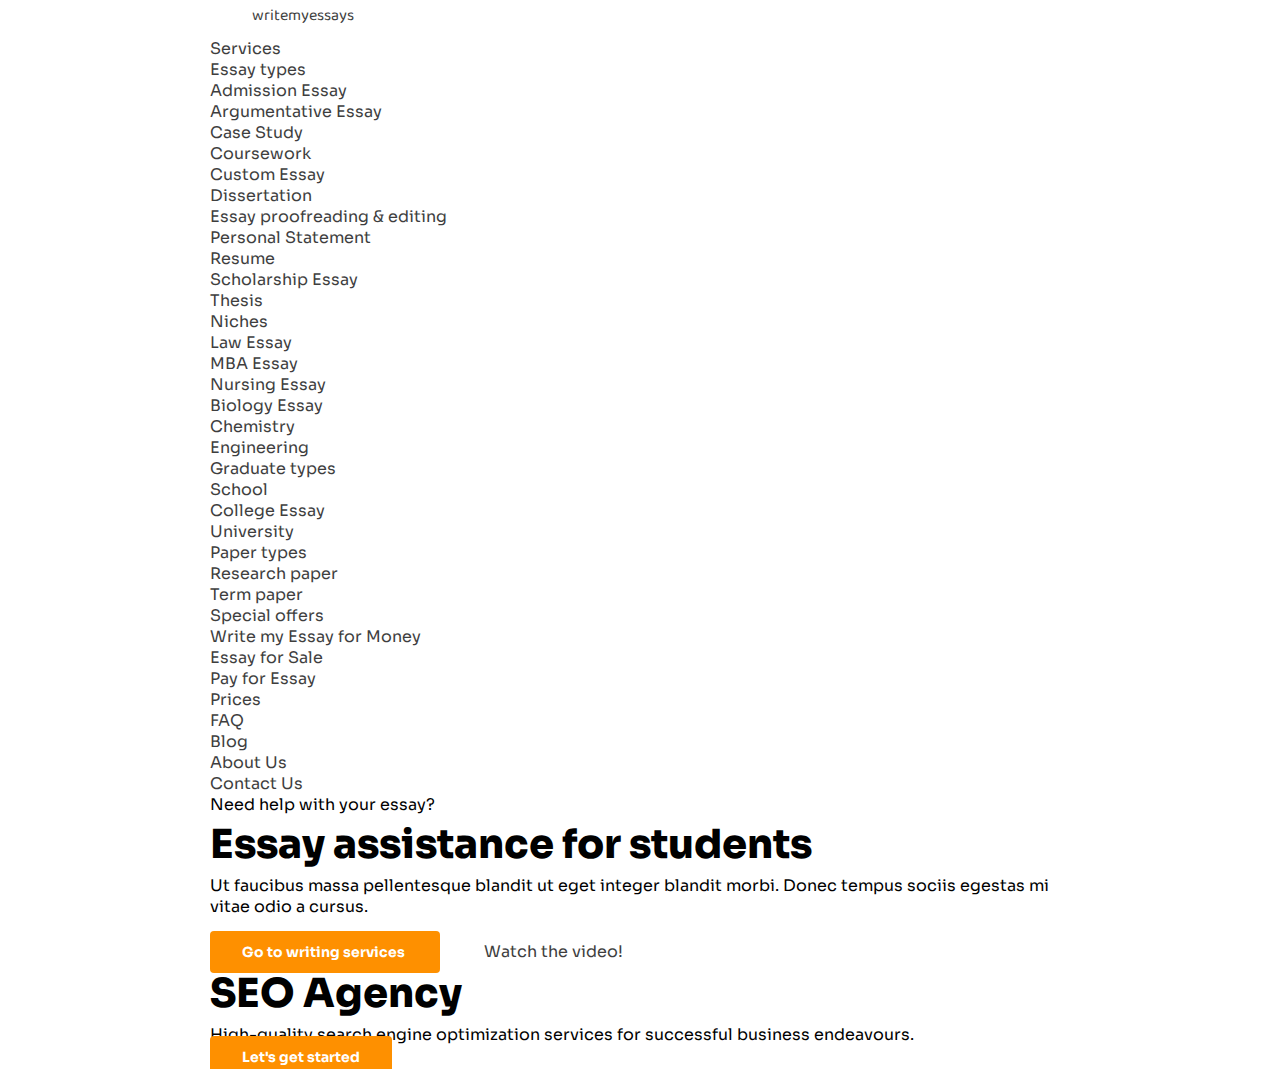
==== index.html @ dcf0f316 "start" ====
<!DOCTYPE html>
<html lang="en">
<head>
    <meta charset="UTF-8">
	<title>Write My Essay for Me Services - Best Papers for Cheap | WriteMyEssays.me</title>
	<meta name="keywords" content="WriteMyEssays.me" />
    <meta name="description" content="Knock Knock! Can you write my essay for me? Oh yes, writing custom and high-quality essays is our job. 100% plagiarism free for reliable prices. Check now.">
	<meta name="viewport" content="width=device-width, initial-scale=1">
    <!-- Fonts -->
    <link rel="preconnect" href="https://fonts.gstatic.com">
    <link href="https://fonts.googleapis.com/css2?family=Baloo+Tammudu+2:wght@700&family=Nanum+Pen+Script&family=Sora:wght@400;600;700;800&display=swap" rel="stylesheet">
    <!-- Favicon -->
	<!-- OG Tags -->
	<meta property="og:title" content="Write My Essay for Me Services - Best Papers for Cheap | WriteMyEssays.me" />
    <meta property="og:type" content="website" />
    <meta property="og:url" content="" />
    <meta property="og:image" content="img/logo.png" />
    <meta property="og:site_name" content="WriteMyEssays">
    <meta property="og:description" content="Knock Knock! Can you write my essay for me? Oh yes, writing custom and high-quality essays is our job. 100% plagiarism free for reliable prices. Check now." />
    <!-- link CSS -->
    <link rel="stylesheet" href="css/main.css">
    <link rel="stylesheet" href="css/mobile.css">
</head>
<body>
    <div class="black-scr" data-blkscr></div>
    <div class="wrap">
        <header class="header">
            <div class="container">
                <div class="header__wrap">
                    <a href="index.html" class="header__logo">
                        <svg xmlns="http://www.w3.org/2000/svg" width="39" height="20" fill="none"><path fill-rule="evenodd" d="M1 6.494a4 4 0 1 1 6.928-4L14.282 13.5a4 4 0 0 1-6.928 4L1 6.494zm14.73.003a4 4 0 1 1 6.928-4l6.353 11.004a4 4 0 1 1-6.928 4L15.73 6.498zM30.532.5h6.702a1 1 0 0 1 .857 1.514l-3.376 5.627c-.777 1.295-2.653 1.295-3.43 0L28.817 3.53c-.8-1.333.16-3.03 1.715-3.03z" fill="#fff"/></svg>
                        writemyessays
                    </a>
                    <nav class="header__nav" data-nav>
                        <ul>
                            <li class="menu-item menu-item-has-children">
                                <a href="#">
                                    Services
                                </a>
                                <ul class="sub-menu">
                                    <li class="menu-item menu-item-has-children">
                                        <a href="">
                                            Essay types
                                        </a>
                                        <ul class="sub-menu">
                                            <li class="menu-item">
                                                <a href="#">
                                                    Admission Essay
                                                </a>
                                            </li>
                                            <li class="menu-item">
                                                <a href="#">
                                                    Argumentative Essay
                                                </a>
                                            </li>
                                            <li class="menu-item">
                                                <a href="#">
                                                    Case Study
                                                </a>
                                            </li>
                                            <li class="menu-item">
                                                <a href="#">
                                                    Coursework
                                                </a>
                                            </li>
                                            <li class="menu-item">
                                                <a href="#">
                                                    Custom Essay
                                                </a>
                                            </li>
                                            <li class="menu-item">
                                                <a href="#">
                                                    Dissertation
                                                </a>
                                            </li>
                                            <li class="menu-item">
                                                <a href="#">
                                                    Essay proofreading & editing
                                                </a>
                                            </li>
                                            <li class="menu-item">
                                                <a href="#">
                                                    Personal Statement
                                                </a>
                                            </li>
                                            <li class="menu-item">
                                                <a href="#">
                                                    Resume
                                                </a>
                                            </li>
                                            <li class="menu-item">
                                                <a href="#">
                                                    Scholarship Essay
                                                </a>
                                            </li>
                                            <li class="menu-item">
                                                <a href="#">
                                                    Thesis
                                                </a>
                                            </li>
                                        </ul>
                                    </li>
                                    <li class="menu-item menu-item-has-children">
                                        <a href="">
                                            Niches
                                        </a>
                                        <ul class="sub-menu">
                                            <li class="menu-item">
                                                <a href="#">
                                                    Law Essay
                                                </a>
                                            </li>
                                            <li class="menu-item">
                                                <a href="#">
                                                    MBA Essay
                                                </a>
                                            </li>
                                            <li class="menu-item">
                                                <a href="#">
                                                    Nursing Essay
                                                </a>
                                            </li>
                                            <li class="menu-item">
                                                <a href="#">
                                                    Biology Essay
                                                </a>
                                            </li>
                                            <li class="menu-item">
                                                <a href="#">
                                                    Chemistry
                                                </a>
                                            </li>
                                            <li class="menu-item">
                                                <a href="#">
                                                    Engineering
                                                </a>
                                            </li>
                                        </ul>
                                    </li>
                                    <li class="menu-item menu-item-has-children">
                                        <a href="">
                                            Graduate types
                                        </a>
                                        <ul class="sub-menu">
                                            <li class="menu-item">
                                                <a href="#">
                                                    School
                                                </a>
                                            </li>
                                            <li class="menu-item">
                                                <a href="#">
                                                    College Essay
                                                </a>
                                            </li>
                                            <li class="menu-item">
                                                <a href="#">
                                                    University
                                                </a>
                                            </li>
                                        </ul>
                                    </li>
                                    <li class="menu-item menu-item-has-children">
                                        <a href="">
                                            Paper types
                                        </a>
                                        <ul class="sub-menu">
                                            <li class="menu-item">
                                                <a href="#">
                                                    Research paper
                                                </a>
                                            </li>
                                            <li class="menu-item">
                                                <a href="#">
                                                    Term paper
                                                </a>
                                            </li>
                                        </ul>
                                    </li>
                                    <li class="menu-item menu-item-has-children">
                                        <a href="">
                                            Special offers
                                        </a>
                                        <ul class="sub-menu">
                                            <li class="menu-item">
                                                <a href="#">
                                                    Write my Essay for Money
                                                </a>
                                            </li>
                                            <li class="menu-item">
                                                <a href="#">
                                                    Essay for Sale
                                                </a>
                                            </li>
                                            <li class="menu-item">
                                                <a href="#">
                                                    Pay for Essay
                                                </a>
                                            </li>
                                        </ul>
                                    </li>
                                </ul>
                            </li>
                            <li class="menu-item">
                                <a href="#">
                                    Prices
                                </a>
                            </li>
                            <li class="menu-item">
                                <a href="#">
                                    FAQ
                                </a>
                            </li>
                            <li class="menu-item">
                                <a href="#">
                                    Blog
                                </a>
                            </li>
                            <li class="menu-item">
                                <a href="#">
                                    About Us
                                </a>
                            </li>
                            <li class="menu-item">
                                <a href="#">
                                    Contact Us
                                </a>
                            </li>
                        </ul>
                    </nav>
                    <div class="menu_btn" data-burger>
                        <div class="bar" data-id="bar"></div>
                        <div class="bar" data-id="bar"></div>
                        <div class="bar" data-id="bar"></div>
                    </div>
                </div>
            </div>
        </header>
        <section class="main">
            <div class="container">
                <div class="main__wrap">
                    <div class="main__left">
                        <div class="totle-top">
                            Need help with your essay?
                        </div>
                        <h1 class="title">
                            Essay assistance 
                            for students
                        </h1>
                        <p>
                            Ut faucibus massa pellentesque blandit ut eget integer blandit morbi. Donec tempus sociis egestas mi vitae odio a cursus. 
                        </p>
                        <div class="main__btns">
                            <a href="#" class="btn">
                                Go to writing services
                            </a>
                            <a href="#" class="main__btn">
                                <svg xmlns="http://www.w3.org/2000/svg" width="40" height="40" fill="#fff"><circle opacity=".1" cx="20" cy="20" r="20"/><path d="M23.933 19.2a1 1 0 0 1 0 1.6l-5.333 4A1 1 0 0 1 17 24v-8a1 1 0 0 1 1.6-.8l5.333 4z"/></svg>
                                Watch the video!
                            </a>
                        </div>
                    </div>
                    <div class="main__right">
                        <!--Start Edu-Profit.com code-->
                        <script type="text/javascript">
                            var partner_id = 19221;
                            var sub_id = "";var font_size_ph_new_design_cust_calc = "14px";var font_price_size_ph_new_design_cust_calc = "28px";var font_color_ph_new_design_cust_calc = "000000";var width_ph_new_design_cust_calc = "460px";var height_ph_new_design_cust_calc = "450px";var font_price_color_ph_new_design_cust_calc = "000000";var bg_calc_color_ph_new_design_cust_calc = "f6f6f6";var bg_calc_button_color_ph_new_design_cust_calc = "fe9000";var bg_active_button_color_ph_new_design_cust_calc = "000000";
                            (function() {
                            var sc = document.createElement('script'); sc.type = 'text/javascript'; sc.async = true;
                            sc.src = 'https://www.edu-profit.com/orderformph-new2.js';
                            var s = document.getElementsByTagName('script')[0]; s.parentNode.insertBefore(sc, s);
                            })();
                        </script>
                        <div id="orderformph-new-2"></div>
                        <!--End Edu-Profit.com code-->
                    </div>
                </div>
                <h1 class="title">
                    SEO Agency
                </h1>
                <p>
                    High-quality search engine optimization services for successful business endeavours.
                </p>
                <a href="#" class="btn">
                    Let's get started
                </a>
            </div>
        </section>

        <footer class="footer">
            <div class="container">
                
            </div>
        </footer>
    </div>

    <script src="https://code.jquery.com/jquery-3.4.1.min.js"></script>
    <script src="js/main.js"></script>
</body>
</html>
---- css/main.css ----
/*---------- FONTS -------------*/

/*--------Specification--------*/

body {
	margin: 0;
	padding: 0;
    font-family: 'Sora', sans-serif;
	font-size: 16px;
    font-weight: 400;
    color: #000; 
}
.black-scr {
    position: absolute;
    content: '';
    pointer-events: none;
    display: block;
    width: 100%;
    height: 100vh;
    left: 0;
    -webkit-transition: opacity 0.3s ease;
    -o-transition: opacity 0.3s ease;
    -moz-transition: opacity 0.3s ease;
    transition: opacity 0.3s ease;
    opacity: 0;
    z-index: 7;
    background: rgba(0,0,0,0.7);
}

body.open .black-scr {
    opacity: 1;
}

body.open {
    overflow-y: hidden;
}
.wrap {
    max-width: 1920px;
    margin: 0 auto;
    overflow: hidden;
}

.container {
	width: 860px;
	margin: 0 auto;
}

li {
	display: block;
}

h1, h2, h3, h4, h5 {
	margin: 0;
    padding: 0;

}

div, p, ul, li, span, button, input, a, form,textarea {
	-webkit-box-sizing: border-box;
	        -moz-box-sizing: border-box;
	     box-sizing: border-box;
	margin: 0;
	padding: 0;
}

a {
    color: #3e3e3e;
    text-decoration: none;
    -webkit-transition: all 0.3s ease;
    -o-transition: all 0.3s ease;
    -moz-transition: all 0.3s ease;
    transition: all 0.3s ease;
}

a:hover {
    text-decoration: underline;
}
.title-top {
    font-size: 24px;
    line-height: 150%;
    font-family: 'Nanum Pen Script', cursive;
}
.title {
    font-weight: 800;
    font-size: 40px;
    line-height: 150%;
}

.title-m {
    font-weight: 700;
    font-size: 20px;
    line-height: 170%;
}

.title-s {
    font-weight: 700;
    font-size: 18px;
    line-height: 160%;
}

textarea:active,
textarea:focus {
    outline: none;
}

input[type=text], input[type=submit], textarea{
	-webkit-appearance: none;
} 

input {
  border: 0;
  outline: none;
}

.menu_btn {
    display: none;
}

.btn {
    padding: 12px 32px;
    font-weight: 700;
    font-size: 14px;
    line-height: 24px;
    text-align: center;
    color: #FFFFFF;
    background: #FE9000;
    -webkit-border-radius: 4px;
       -moz-border-radius: 4px;
            border-radius: 4px;
    -webkit-transition: all .3s ease;
    -o-transition: all .3s ease;
    -moz-transition: all .3s ease;
    transition: all .3s ease;
}

.btn:hover {
    background: #FE5B00;
   text-decoration: none;
}
.center {
    text-align: center;
}

/* ---------------breadcrumbs----------------- */

.breadcrumbs {
    font-weight: 600;
    font-size: 12px;
    line-height: 20px;
    color: rgba(255,255,255,0.7);
    margin:0 0 10px;
    display: -webkit-box;
    display: -webkit-flex;
    display: -moz-box;
    display: -ms-flexbox;
    display: flex;
    -webkit-box-align: center;
    -webkit-align-items: center;
       -moz-box-align: center;
        -ms-flex-align: center;
            align-items: center;
}

.breadcrumbs__link {
    font-size: 12px;
    line-height: 20px;
    color: rgba(255,255,255,0.7);
    text-decoration: none;
}

.breadcrumbs__link:hover {
    text-decoration: underline;
}

.breadcrumbs__separator {
    display: block;
    width: 3px;
    height: 3px;
    -webkit-border-radius: 50%;
       -moz-border-radius: 50%;
            border-radius: 50%;
    background: rgba(255,255,255,0.7);
    margin: 0 16px;
}

/* -----------------------------Header---------------------------- */

.header__logo {
    font-family: 'Baloo Tammudu 2', cursive;
}
---- css/mobile.css ----
/* 1200-1460px */
@media screen and (max-width: 1380px) {
  
}


/* 993-1200px */
@media screen and (max-width: 1200px) {
  .container{
    width: 960px;
  }

}
 
/* 769-992px */
@media screen and (max-width: 992px) {
  .container{
      width: 90%;
  }
  .header__nav {
    position: absolute;
    top: 0;
    padding: 70px 0 30px;
    right: -100%;
    min-height: 100vh;
    background-color: #fff;
    overflow: hidden;
    -webkit-box-shadow: 0px 0px 16px 0px rgba(0, 1, 1, 0.15);
    -moz-box-shadow: 0px 0px 16px 0px rgba(0, 1, 1, 0.15);
         box-shadow: 0px 0px 16px 0px rgba(0, 1, 1, 0.15);
    -webkit-transition: 0.8s;
    -o-transition: 0.8s;
    -moz-transition: 0.8s;
    transition: 0.8s;
    width: 50%;
    z-index: 7;
  }
  .header__nav.open {
    right: 0;
    -webkit-transition: 0.8s;
    -o-transition: 0.8s;
    -moz-transition: 0.8s;
    transition: 0.8s;
  }
  .header__nav > ul {
    -webkit-box-orient: vertical;
    -webkit-box-direction: normal;
    -ms-flex-direction: column;
    -webkit-flex-direction: column;
       -moz-box-orient: vertical;
       -moz-box-direction: normal;
            flex-direction: column;
    margin: 0;
  }
  .header__nav > ul > li {
    padding: 14px 20px;
    border-bottom: 1px solid rgba(25, 25, 25, 0.2);
    width: 100%;
  }
  .header__nav > ul > li > a {
    display: inline-block;
    color: #00435d;
    text-transform: uppercase;
    font-weight: 700;
    
  }

  .menu-item-has-children:after {
    margin-top: -4px;
    -webkit-transform: rotateZ(-90deg);
       -moz-transform: rotateZ(-90deg);
        -ms-transform: rotate(-90deg);
         -o-transform: rotateZ(-90deg);
            transform: rotateZ(-90deg);
  }

  .header__main-menu > li:not(:last-child) {
    margin-right: 0px;
}

  .header__main-menu > li:last-child {
    margin-right: 0;
}
  
  .menu_btn {
    display: block;
    position: relative;
    height: 40px;
    width: 40px;
    -webkit-transition: 0.3s;
    -o-transition: 0.3s;
    -moz-transition: 0.3s;
    transition: 0.3s;
    cursor: pointer;
    z-index: 8;
  }
  .bar {
    position: relative;
    display: block;
    width: 29px;
    height: 5px;
    margin: 0 auto;
    background-color: #333;
    -webkit-border-radius: 50px;
       -moz-border-radius: 50px;
            border-radius: 50px;
    overflow: hidden;
    -webkit-transition: 0.4s;
    -o-transition: 0.4s;
    -moz-transition: 0.4s;
    transition: 0.4s;
  }
  .bar:nth-of-type(1) {
    top: 9px;
    -moz-transition: top 0.3s ease 0.3s, -moz-transform 0.3s ease-out 0.1s;
    -o-transition: top 0.3s ease 0.3s, -o-transform 0.3s ease-out 0.1s;
    -webkit-transition: top 0.3s ease, -webkit-transform 0.3s ease-out;
    -webkit-transition-delay: 0.3s, 0.1s;
    -webkit-transition: top 0.3s ease 0.3s, -webkit-transform 0.3s ease-out 0.1s;
    transition: top 0.3s ease 0.3s, -webkit-transform 0.3s ease-out 0.1s;
    -moz-transition: top 0.3s ease 0.3s, transform 0.3s ease-out 0.1s, -moz-transform 0.3s ease-out 0.1s;
    transition: top 0.3s ease 0.3s, transform 0.3s ease-out 0.1s;
    transition: top 0.3s ease 0.3s, transform 0.3s ease-out 0.1s, -webkit-transform 0.3s ease-out 0.1s, -moz-transform 0.3s ease-out 0.1s, -o-transform 0.3s ease-out 0.1s;
    transition: top 0.3s ease 0.3s, transform 0.3s ease-out 0.1s, -webkit-transform 0.3s ease-out 0.1s;
    -webkit-animation: mrotr 2s cubic-bezier(0.5, 0.2, 0.2, 1.01);
    -moz-animation: mrotr 2s cubic-bezier(0.5, 0.2, 0.2, 1.01);
      -o-animation: mrotr 2s cubic-bezier(0.5, 0.2, 0.2, 1.01);
         animation: mrotr 2s cubic-bezier(0.5, 0.2, 0.2, 1.01);
  }
  .bar:nth-of-type(2) {
    top: 12px;
    -moz-transition: ease 0.3s 0.3s;
    -o-transition: ease 0.3s 0.3s;
    -webkit-transition: ease 0.3s;
    -webkit-transition-delay: 0.3s;
    -webkit-transition: ease 0.3s 0.3s;
    transition: ease 0.3s 0.3s;
    -webkit-animation: fade 2s cubic-bezier(0.5, 0.2, 0.2, 1.01);
    -moz-animation: fade 2s cubic-bezier(0.5, 0.2, 0.2, 1.01);
      -o-animation: fade 2s cubic-bezier(0.5, 0.2, 0.2, 1.01);
         animation: fade 2s cubic-bezier(0.5, 0.2, 0.2, 1.01);
  }
  .bar:nth-of-type(3) {
    top: 15px;
    -moz-transition: top 0.3s ease 0.3s, -moz-transform 0.3s ease-out 0.1s;
    -o-transition: top 0.3s ease 0.3s, -o-transform 0.3s ease-out 0.1s;
    -webkit-transition: top 0.3s ease, -webkit-transform 0.3s ease-out;
    -webkit-transition-delay: 0.3s, 0.1s;
    -webkit-transition: top 0.3s ease 0.3s, -webkit-transform 0.3s ease-out 0.1s;
    transition: top 0.3s ease 0.3s, -webkit-transform 0.3s ease-out 0.1s;
    -moz-transition: top 0.3s ease 0.3s, transform 0.3s ease-out 0.1s, -moz-transform 0.3s ease-out 0.1s;
    transition: top 0.3s ease 0.3s, transform 0.3s ease-out 0.1s;
    transition: top 0.3s ease 0.3s, transform 0.3s ease-out 0.1s, -webkit-transform 0.3s ease-out 0.1s, -moz-transform 0.3s ease-out 0.1s, -o-transform 0.3s ease-out 0.1s;
    transition: top 0.3s ease 0.3s, transform 0.3s ease-out 0.1s, -webkit-transform 0.3s ease-out 0.1s;
    -webkit-animation: mrotl 2s cubic-bezier(0.5, 0.2, 0.2, 1.01);
    -moz-animation: mrotl 2s cubic-bezier(0.5, 0.2, 0.2, 1.01);
      -o-animation: mrotl 2s cubic-bezier(0.5, 0.2, 0.2, 1.01);
         animation: mrotl 2s cubic-bezier(0.5, 0.2, 0.2, 1.01);
  }
  .menu_btn.open .bar:nth-of-type(1) {
    top: 16px;
    -webkit-transform: rotate(45deg);
    -moz-transform: rotate(45deg);
     -ms-transform: rotate(45deg);
      -o-transform: rotate(45deg);
         transform: rotate(45deg);
    -moz-transition: top 0.3s ease 0.1s, -moz-transform 0.3s ease-out 0.5s;
    -o-transition: top 0.3s ease 0.1s, -o-transform 0.3s ease-out 0.5s;
    -webkit-transition: top 0.3s ease, -webkit-transform 0.3s ease-out;
    -webkit-transition-delay: 0.1s, 0.5s;
    -webkit-transition: top 0.3s ease 0.1s, -webkit-transform 0.3s ease-out 0.5s;
    transition: top 0.3s ease 0.1s, -webkit-transform 0.3s ease-out 0.5s;
    -moz-transition: top 0.3s ease 0.1s, transform 0.3s ease-out 0.5s, -moz-transform 0.3s ease-out 0.5s;
    transition: top 0.3s ease 0.1s, transform 0.3s ease-out 0.5s;
    transition: top 0.3s ease 0.1s, transform 0.3s ease-out 0.5s, -webkit-transform 0.3s ease-out 0.5s, -moz-transform 0.3s ease-out 0.5s, -o-transform 0.3s ease-out 0.5s;
    transition: top 0.3s ease 0.1s, transform 0.3s ease-out 0.5s, -webkit-transform 0.3s ease-out 0.5s;
  }
  .menu_btn.open .bar:nth-of-type(2) {
    opacity: 0;
  }
  .menu_btn.open .bar:nth-of-type(3) {
    top: 6px;
    -webkit-transform: rotate(-45deg);
    -moz-transform: rotate(-45deg);
     -ms-transform: rotate(-45deg);
      -o-transform: rotate(-45deg);
         transform: rotate(-45deg);
    -moz-transition: top 0.3s ease 0.1s, -moz-transform 0.3s ease-out 0.5s;
    -o-transition: top 0.3s ease 0.1s, -o-transform 0.3s ease-out 0.5s;
    -webkit-transition: top 0.3s ease, -webkit-transform 0.3s ease-out;
    -webkit-transition-delay: 0.1s, 0.5s;
    -webkit-transition: top 0.3s ease 0.1s, -webkit-transform 0.3s ease-out 0.5s;
    transition: top 0.3s ease 0.1s, -webkit-transform 0.3s ease-out 0.5s;
    -moz-transition: top 0.3s ease 0.1s, transform 0.3s ease-out 0.5s, -moz-transform 0.3s ease-out 0.5s;
    transition: top 0.3s ease 0.1s, transform 0.3s ease-out 0.5s;
    transition: top 0.3s ease 0.1s, transform 0.3s ease-out 0.5s, -webkit-transform 0.3s ease-out 0.5s, -moz-transform 0.3s ease-out 0.5s, -o-transform 0.3s ease-out 0.5s;
    transition: top 0.3s ease 0.1s, transform 0.3s ease-out 0.5s, -webkit-transform 0.3s ease-out 0.5s;
  }
  
}

/* 577-768px */
@media screen and (max-width: 768px) {
  
}


/* 320-576px */
@media screen and (max-width: 576px) {
  
}
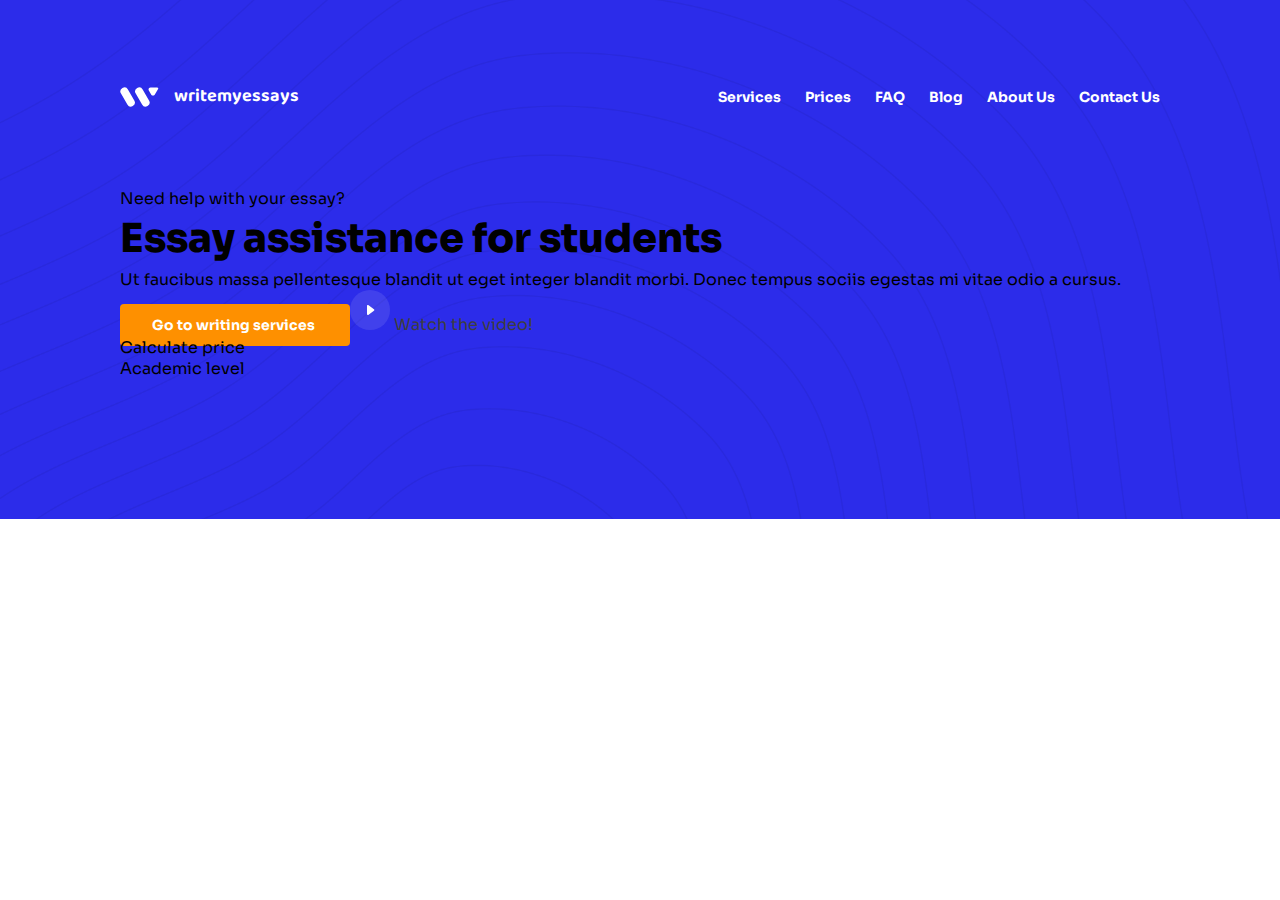
==== commit 30052561: "h" ====
--- a/index.html
+++ b/index.html
@@ -8,7 +8,7 @@
 	<meta name="viewport" content="width=device-width, initial-scale=1">
     <!-- Fonts -->
     <link rel="preconnect" href="https://fonts.gstatic.com">
-    <link href="https://fonts.googleapis.com/css2?family=Baloo+Tammudu+2:wght@700&family=Nanum+Pen+Script&family=Sora:wght@400;600;700;800&display=swap" rel="stylesheet">
+    <link href="https://fonts.googleapis.com/css2?family=Baloo+Tammudu+2:wght@700&family=Nanum+Pen+Script&family=Sora:wght@300;400;600;700;800&display=swap" rel="stylesheet">
     <!-- Favicon -->
 	<!-- OG Tags -->
 	<meta property="og:title" content="Write My Essay for Me Services - Best Papers for Cheap | WriteMyEssays.me" />
@@ -29,7 +29,7 @@
                 <div class="header__wrap">
                     <a href="index.html" class="header__logo">
                         <svg xmlns="http://www.w3.org/2000/svg" width="39" height="20" fill="none"><path fill-rule="evenodd" d="M1 6.494a4 4 0 1 1 6.928-4L14.282 13.5a4 4 0 0 1-6.928 4L1 6.494zm14.73.003a4 4 0 1 1 6.928-4l6.353 11.004a4 4 0 1 1-6.928 4L15.73 6.498zM30.532.5h6.702a1 1 0 0 1 .857 1.514l-3.376 5.627c-.777 1.295-2.653 1.295-3.43 0L28.817 3.53c-.8-1.333.16-3.03 1.715-3.03z" fill="#fff"/></svg>
-                        writemyessays
+                        <span>writemyessays</span>    
                     </a>
                     <nav class="header__nav" data-nav>
                         <ul>
@@ -39,7 +39,7 @@
                                 </a>
                                 <ul class="sub-menu">
                                     <li class="menu-item menu-item-has-children">
-                                        <a href="">
+                                        <a>
                                             Essay types
                                         </a>
                                         <ul class="sub-menu">
@@ -101,7 +101,7 @@
                                         </ul>
                                     </li>
                                     <li class="menu-item menu-item-has-children">
-                                        <a href="">
+                                        <a>
                                             Niches
                                         </a>
                                         <ul class="sub-menu">
@@ -138,7 +138,7 @@
                                         </ul>
                                     </li>
                                     <li class="menu-item menu-item-has-children">
-                                        <a href="">
+                                        <a>
                                             Graduate types
                                         </a>
                                         <ul class="sub-menu">
@@ -160,7 +160,7 @@
                                         </ul>
                                     </li>
                                     <li class="menu-item menu-item-has-children">
-                                        <a href="">
+                                        <a>
                                             Paper types
                                         </a>
                                         <ul class="sub-menu">
@@ -177,7 +177,7 @@
                                         </ul>
                                     </li>
                                     <li class="menu-item menu-item-has-children">
-                                        <a href="">
+                                        <a>
                                             Special offers
                                         </a>
                                         <ul class="sub-menu">
@@ -260,6 +260,12 @@
                         </div>
                     </div>
                     <div class="main__right">
+                        <div class="calc__title">
+                            Calculate price
+                        </div>
+                        <div class="calc__titlesm">
+                            Academic level
+                        </div>
                         <!--Start Edu-Profit.com code-->
                         <script type="text/javascript">
                             var partner_id = 19221;
@@ -274,15 +280,6 @@
                         <!--End Edu-Profit.com code-->
                     </div>
                 </div>
-                <h1 class="title">
-                    SEO Agency
-                </h1>
-                <p>
-                    High-quality search engine optimization services for successful business endeavours.
-                </p>
-                <a href="#" class="btn">
-                    Let's get started
-                </a>
             </div>
         </section>
 
--- a/css/main.css
+++ b/css/main.css
@@ -41,7 +41,7 @@
 }
 
 .container {
-	width: 860px;
+	width: 1040px;
 	margin: 0 auto;
 }
 
@@ -184,7 +184,157 @@
 }
 
 /* -----------------------------Header---------------------------- */
-
+.header {
+    padding-top: 81px;
+}
+.header__wrap {
+    display: -webkit-box;
+    display: -webkit-flex;
+    display: -moz-box;
+    display: -ms-flexbox;
+    display: flex;
+    position: relative;
+    -webkit-box-align: center;
+    -webkit-align-items: center;
+       -moz-box-align: center;
+        -ms-flex-align: center;
+            align-items: center;
+    -webkit-box-pack: justify;
+    -webkit-justify-content: space-between;
+       -moz-box-pack: justify;
+        -ms-flex-pack: justify;
+            justify-content: space-between;
+}
 .header__logo {
     font-family: 'Baloo Tammudu 2', cursive;
+    display: -webkit-inline-box;
+    display: -webkit-inline-flex;
+    display: -moz-inline-box;
+    display: -ms-inline-flexbox;
+    display: inline-flex;
+    font-weight: 700;
+    font-size: 18px;
+    line-height: 24px;
+    color: #FFFFFF;
+    -webkit-box-align: center;
+    -webkit-align-items: center;
+       -moz-box-align: center;
+        -ms-flex-align: center;
+            align-items: center;
+}
+.header__logo:hover {
+    text-decoration: none;
+}
+.header__logo svg {
+    margin-right: 15px;
+}
+.header__logo span {
+    margin-top: 8px;
+}
+.header__nav > ul {
+    display: -webkit-box;
+    display: -webkit-flex;
+    display: -moz-box;
+    display: -ms-flexbox;
+    display: flex;
+    -webkit-box-align: center;
+    -webkit-align-items: center;
+       -moz-box-align: center;
+        -ms-flex-align: center;
+            align-items: center;
+}
+.header__nav > ul > li:not(:last-child) {
+    margin-right: 24px;
+}
+.header__nav > ul > li > a {
+    font-weight: 700;
+    font-size: 14px;
+    line-height: 24px;
+    color: #FFFFFF;
+}
+.header__nav > ul > li > a:hover {
+    text-decoration: none;
+}
+.header__nav > ul > li > .sub-menu {
+    display: -webkit-box;
+    display: -webkit-flex;
+    display: -moz-box;
+    display: -ms-flexbox;
+    display: flex;
+    position: absolute;
+    opacity: 0;
+    -webkit-transition: all .3s ease;
+    -o-transition: all .3s ease;
+    -moz-transition: all .3s ease;
+    transition: all .3s ease;
+    pointer-events: none;
+    top: 25px;
+    right: -40px;
+    left: -40px;
+}
+.header__nav > ul > li.transp a {
+    opacity: .3;
+}
+.header__nav > ul > li.menu-item-has-children:hover > .sub-menu {
+    pointer-events: all;
+    opacity: 1;
+    
+    -webkit-box-shadow: 0px 62px 60px rgba(28, 41, 55, 0.2);
+       -moz-box-shadow: 0px 62px 60px rgba(28, 41, 55, 0.2);
+            box-shadow: 0px 62px 60px rgba(28, 41, 55, 0.2);
+}
+.header__nav > ul > li > .sub-menu {
+    
+    padding-top: 35px;
+} 
+.header__nav > ul > li > .sub-menu > li {
+    background: #fff;
+    width: 18.6%;
+    padding: 40px 24px;
+}
+.header__nav > ul > li > .sub-menu > li:first-child {
+    width: 22.1%;
+    padding-left: 40px;
+    -webkit-border-radius: 8px 0 0 8px;
+       -moz-border-radius: 8px 0 0 8px;
+            border-radius: 8px 0 0 8px;
+}
+.header__nav > ul > li > .sub-menu > li:last-child {
+    padding-right: 40px;
+    width: 22.1%;
+    -webkit-border-radius: 0 8px 8px 0;
+       -moz-border-radius: 0 8px 8px 0;
+            border-radius: 0 8px 8px 0;
+}
+.header__nav > ul > li > .sub-menu > li:not(:last-child) {
+    border-right: 1px solid rgba(0,0,0,0.05);
+}
+
+.header__nav > ul > li > .sub-menu > li > a {
+    font-weight: 700;
+    font-size: 14px;
+    line-height: 24px;
+    margin-bottom: 24px;
+    display: block;
+}
+.header__nav > ul > li > .sub-menu > li > a:hover {
+    text-decoration: none;
+}
+
+.header__nav > ul > li > .sub-menu > li > .sub-menu > li > a {
+    font-weight: 300;
+    font-size: 14px;
+    line-height: 24px;
+}
+.header__nav > ul > li > .sub-menu > li > .sub-menu > li:not(:last-child) {
+    margin-bottom: 12px;
+}
+
+/* ---main--- */
+
+.main {
+    margin-top: -113px;
+    padding: 188px 0 140px;
+    background: #2C2CEA url('../img/lines.png') no-repeat center center / cover;
+
 }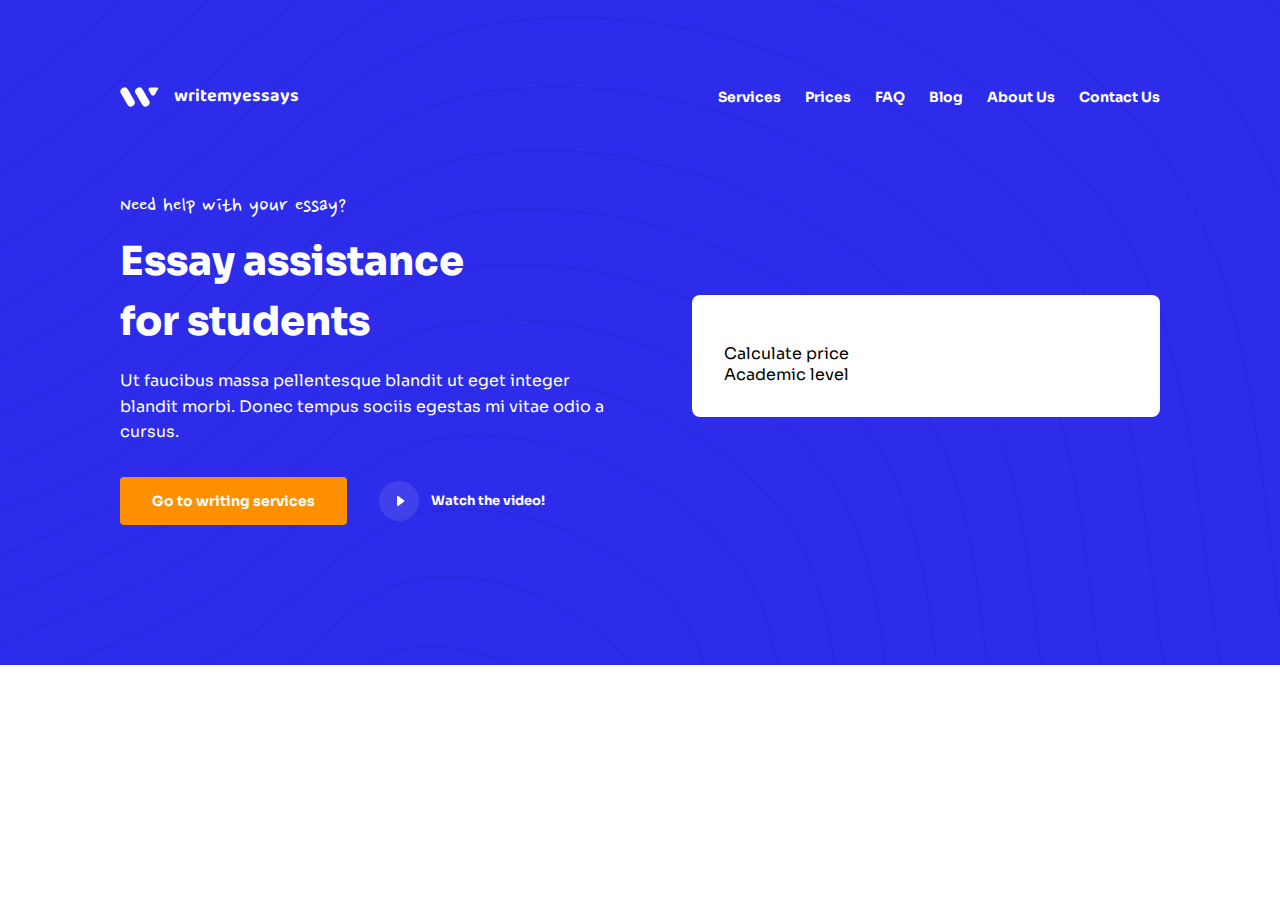
==== commit f5b62ea4: "l" ====
--- a/index.html
+++ b/index.html
@@ -239,7 +239,7 @@
             <div class="container">
                 <div class="main__wrap">
                     <div class="main__left">
-                        <div class="totle-top">
+                        <div class="title-top">
                             Need help with your essay?
                         </div>
                         <h1 class="title">
@@ -254,7 +254,9 @@
                                 Go to writing services
                             </a>
                             <a href="#" class="main__btn">
-                                <svg xmlns="http://www.w3.org/2000/svg" width="40" height="40" fill="#fff"><circle opacity=".1" cx="20" cy="20" r="20"/><path d="M23.933 19.2a1 1 0 0 1 0 1.6l-5.333 4A1 1 0 0 1 17 24v-8a1 1 0 0 1 1.6-.8l5.333 4z"/></svg>
+                                <span>
+                                    <svg xmlns="http://www.w3.org/2000/svg" width="8" height="12" fill="none"><path d="M6.933 5.2a1 1 0 0 1 0 1.6l-5.333 4A1 1 0 0 1 0 10V2a1 1 0 0 1 1.6-.8l5.333 4z" fill="#fff"/></svg>
+                                </span>
                                 Watch the video!
                             </a>
                         </div>
@@ -277,7 +279,7 @@
                             })();
                         </script>
                         <div id="orderformph-new-2"></div>
-                        <!--End Edu-Profit.com code-->
+                        <!--End Edu-Profit.com code--> 
                     </div>
                 </div>
             </div>
--- a/css/main.css
+++ b/css/main.css
@@ -79,6 +79,7 @@
     font-size: 24px;
     line-height: 150%;
     font-family: 'Nanum Pen Script', cursive;
+    margin-bottom: 8px;
 }
 .title {
     font-weight: 800;
@@ -337,4 +338,121 @@
     padding: 188px 0 140px;
     background: #2C2CEA url('../img/lines.png') no-repeat center center / cover;
 
+}
+.main__wrap {
+    display: -webkit-box;
+    display: -webkit-flex;
+    display: -moz-box;
+    display: -ms-flexbox;
+    display: flex;
+    -webkit-box-pack: justify;
+    -webkit-justify-content: space-between;
+       -moz-box-pack: justify;
+        -ms-flex-pack: justify;
+            justify-content: space-between;
+    -webkit-box-align: center;
+    -webkit-align-items: center;
+       -moz-box-align: center;
+        -ms-flex-align: center;
+            align-items: center;
+}
+.main__left {
+    width: 50%;
+    color: #fff;
+}
+
+.main__left .title {
+    margin-bottom: 16px;
+    width: 79%;
+}
+.main__left p {
+    width: 95%;
+    line-height: 160%;
+    margin-bottom: 32px;
+}
+.main__btns {
+    display: -webkit-box;
+    display: -webkit-flex;
+    display: -moz-box;
+    display: -ms-flexbox;
+    display: flex;
+}
+.main__btns .btn {
+    margin-right: 32px;
+}
+.main__btn {
+    display: -webkit-box;
+    display: -webkit-flex;
+    display: -moz-box;
+    display: -ms-flexbox;
+    display: flex;
+    color: #fff;
+    font-size: 13px;
+    line-height: 24px;
+    font-weight: 700;
+    -webkit-box-align: center;
+    -webkit-align-items: center;
+       -moz-box-align: center;
+        -ms-flex-align: center;
+            align-items: center;
+}
+.main__btn span {
+    display: -webkit-box;
+    display: -webkit-flex;
+    display: -moz-box;
+    display: -ms-flexbox;
+    display: flex;
+    padding-left: 3px;
+    -webkit-box-align: center;
+    -webkit-align-items: center;
+       -moz-box-align: center;
+        -ms-flex-align: center;
+            align-items: center;
+    -webkit-box-pack: center;
+    -webkit-justify-content: center;
+       -moz-box-pack: center;
+        -ms-flex-pack: center;
+            justify-content: center;
+    width: 40px;
+    height: 40px;
+    -webkit-transition: all .3s ease;
+    -o-transition: all .3s ease;
+    -moz-transition: all .3s ease;
+    transition: all .3s ease;
+    -webkit-border-radius: 50%;
+       -moz-border-radius: 50%;
+            border-radius: 50%;
+    -webkit-box-sizing: border-box;
+       -moz-box-sizing: border-box;
+            box-sizing: border-box;
+    border: 2px solid transparent;
+    background: rgba(255, 255, 255, 0.1);
+    margin-right: 12px;
+}
+.main__btn:hover {
+    text-decoration: none;
+}
+.main__btn:hover  span {
+    background: transparent;
+    border: 2px solid #fff;
+}
+
+.price-calculator {
+    background: none !important;
+    padding: 0 !important;
+    border: none !important;
+    width: 100% !important;
+    height: auto !important;
+    -webkit-border-radius: none !important;
+       -moz-border-radius: none !important;
+            border-radius: none !important;
+}
+
+.main__right {
+    background: #FFFFFF;
+    -webkit-border-radius: 8px;
+       -moz-border-radius: 8px;
+            border-radius: 8px;
+    width: 45%;
+    padding: 48px 32px 32px;
 }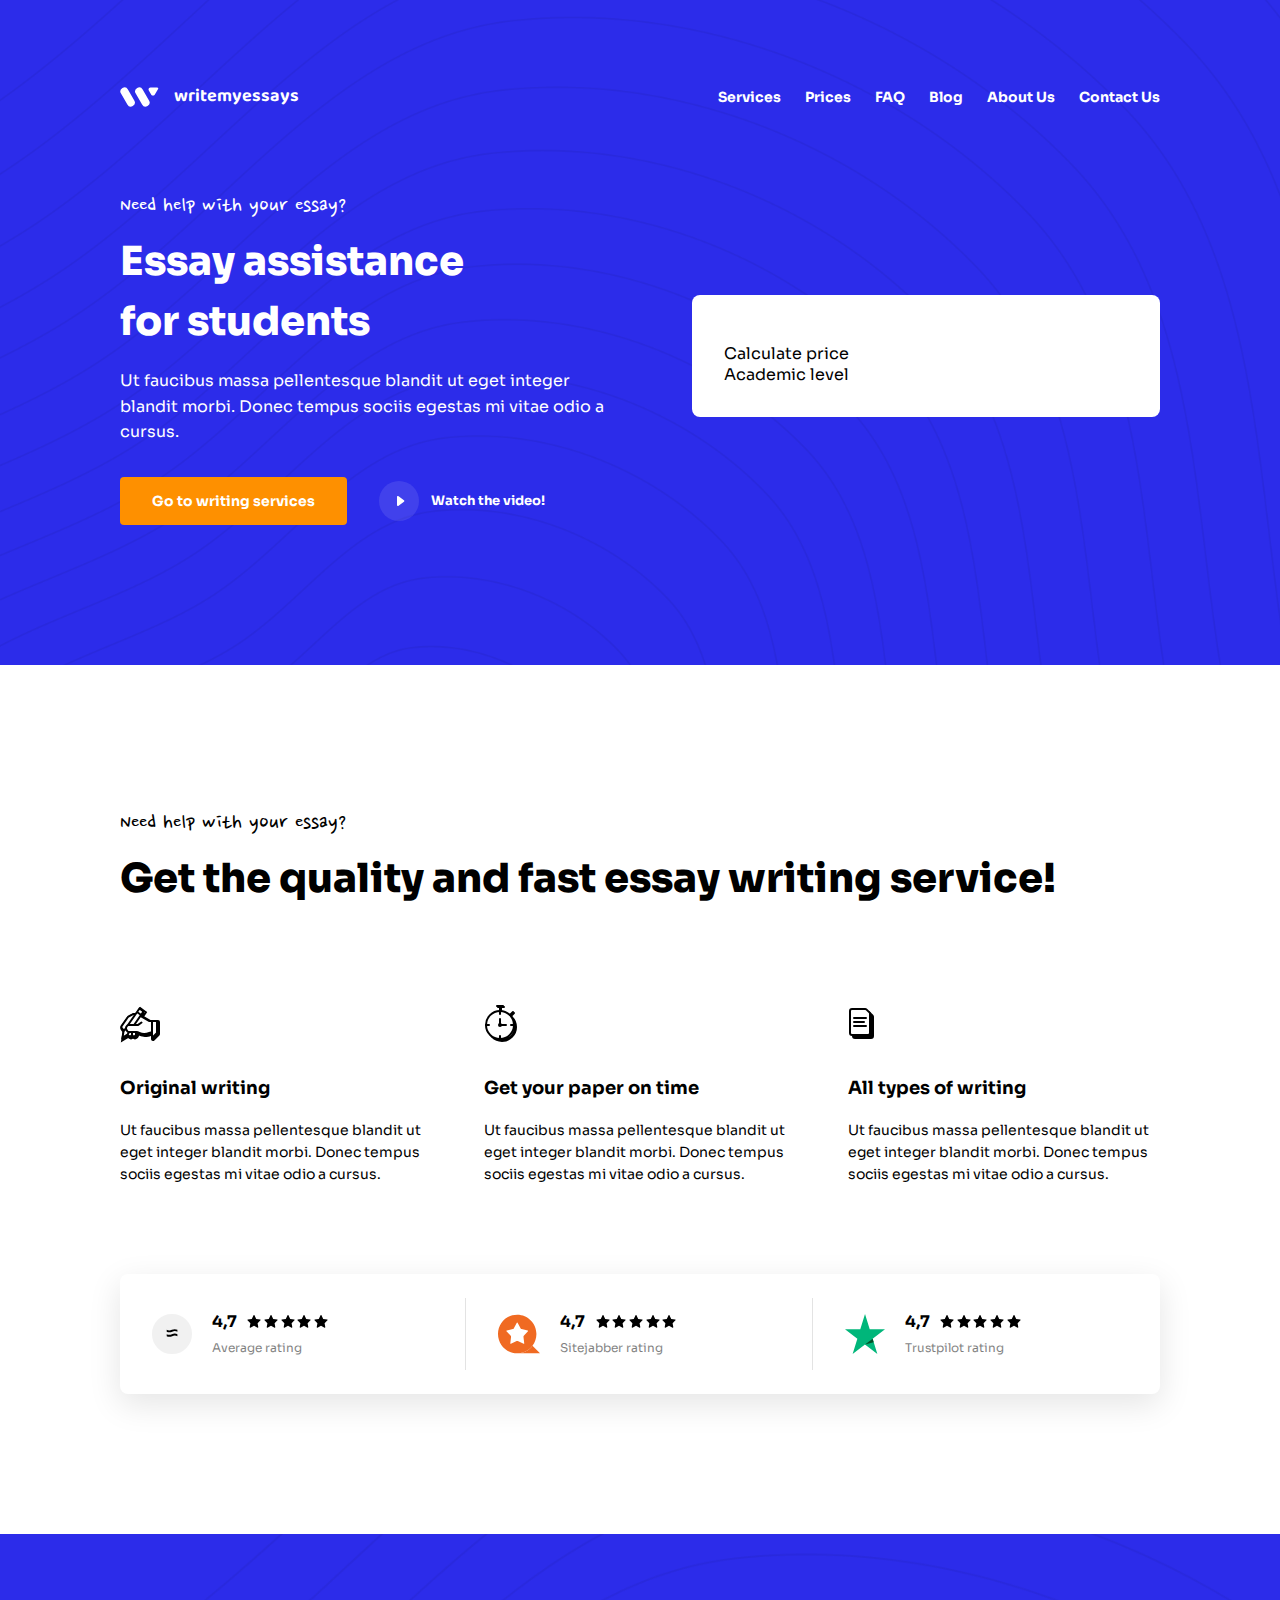
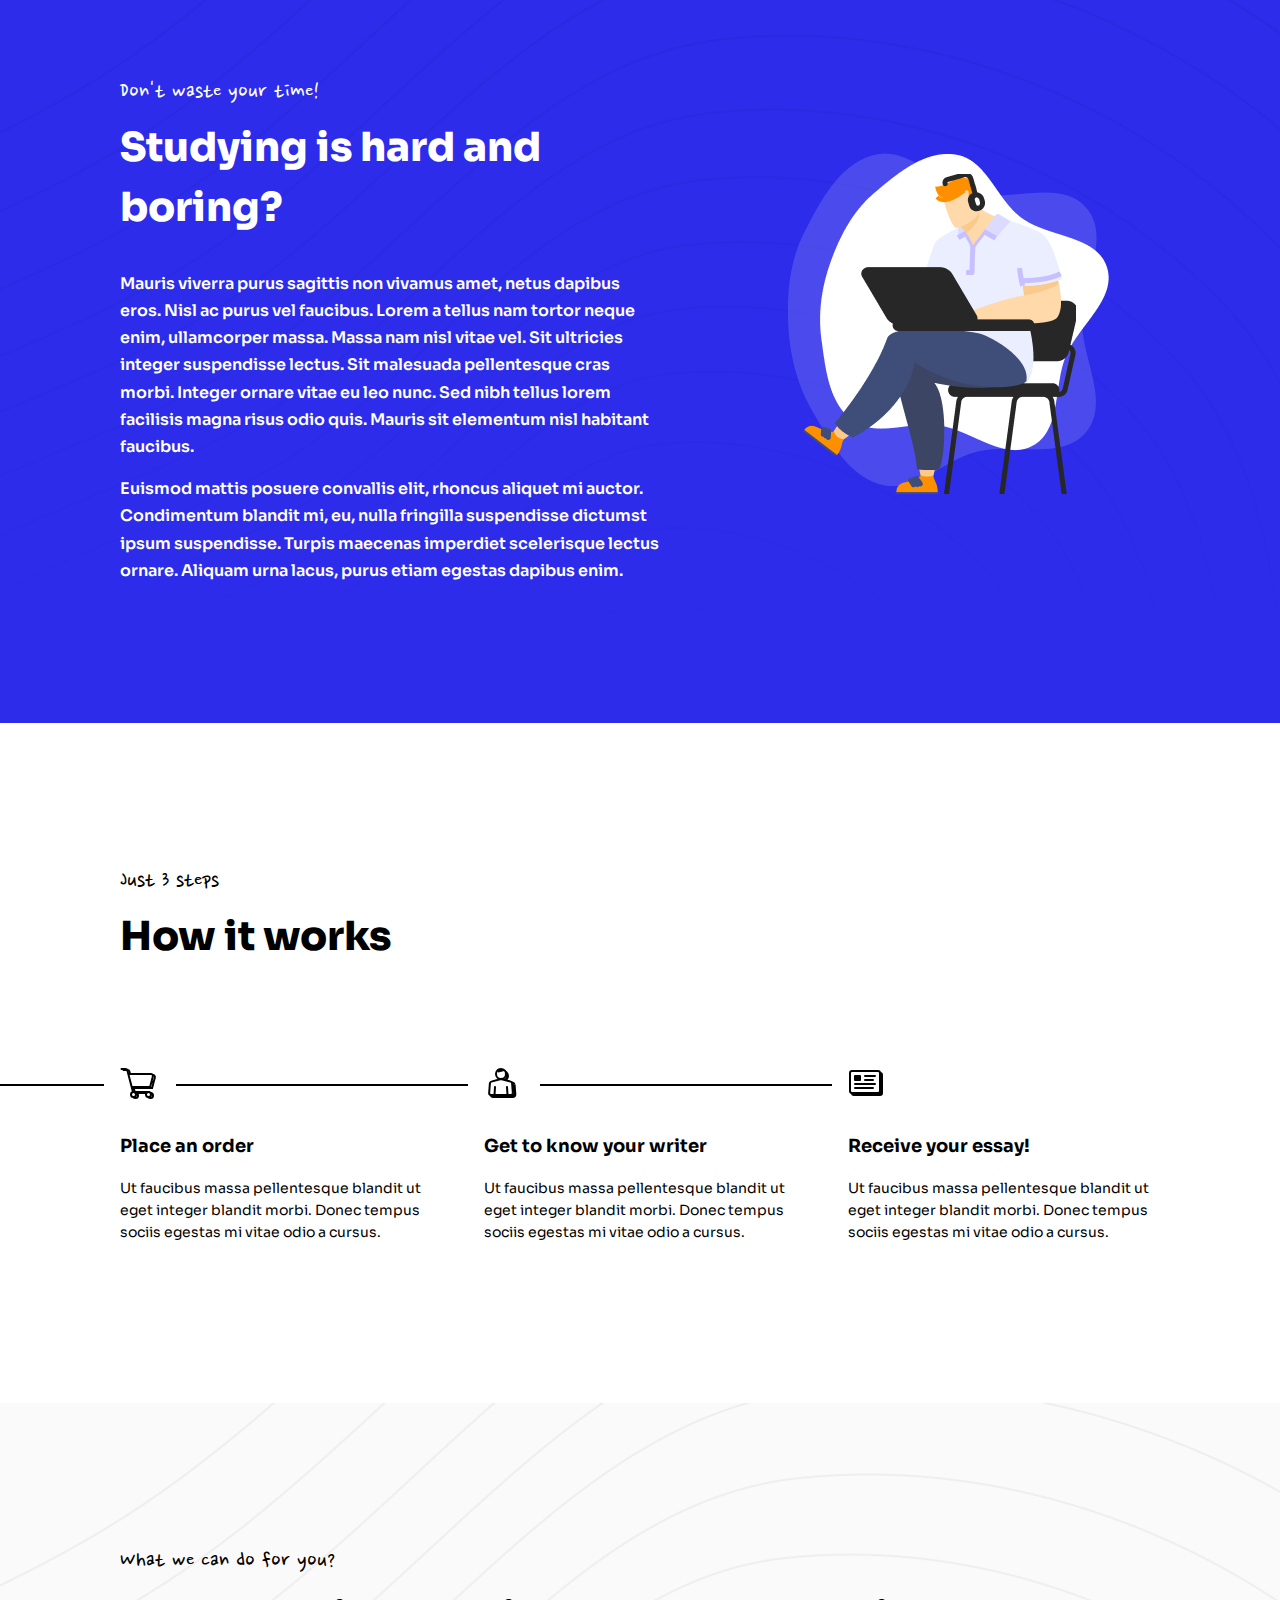
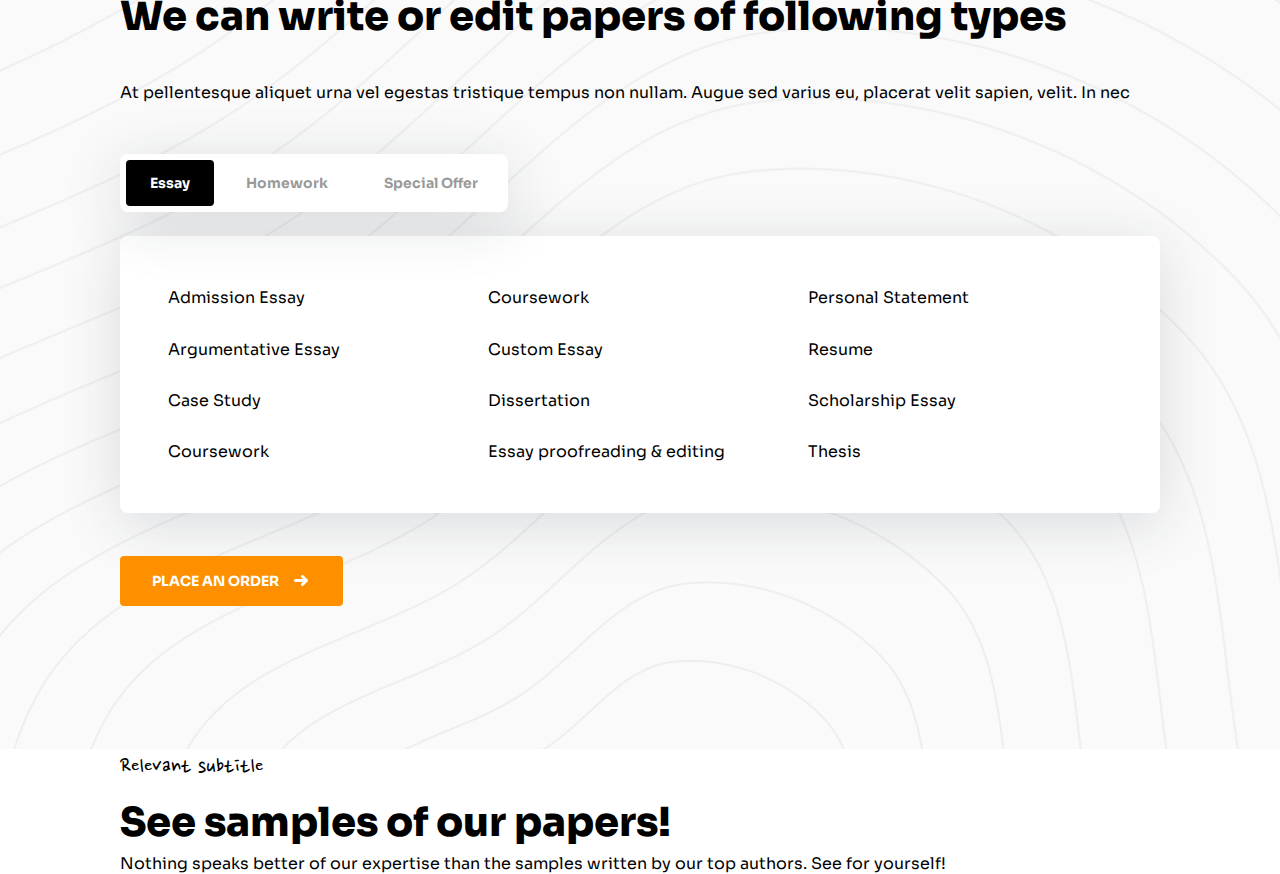
==== commit 2f7abe47: "f" ====
--- a/index.html
+++ b/index.html
@@ -255,7 +255,7 @@
                             </a>
                             <a href="#" class="main__btn">
                                 <span>
-                                    <svg xmlns="http://www.w3.org/2000/svg" width="8" height="12" fill="none"><path d="M6.933 5.2a1 1 0 0 1 0 1.6l-5.333 4A1 1 0 0 1 0 10V2a1 1 0 0 1 1.6-.8l5.333 4z" fill="#fff"/></svg>
+                                    <svg xmlns="http://www.w3.org/2000/svg" width="8" height="12" fill="none"><path d="M6.933 5.2a1 1 0 0 1 0 1.6l-5.333 4A1 1 0 0 1 0 10V2a1 1 0 0 1 1.6-.8l5.333 4z" fill="#fff"/></svg>  
                                 </span>
                                 Watch the video!
                             </a>
@@ -279,12 +279,352 @@
                             })();
                         </script>
                         <div id="orderformph-new-2"></div>
-                        <!--End Edu-Profit.com code--> 
+                        <!--End Edu-Profit.com code-->
                     </div>
                 </div>
             </div>
         </section>
-
+        <section class="qual">
+            <div class="container">
+                <div class="title-top">
+                    Need help with your essay?
+                </div>
+                <h2 class="title">
+                    Get the quality and fast essay writing service!
+                </h2>
+                <div class="qual__wrap">
+                    <div class="qual__card">
+                        <svg xmlns="http://www.w3.org/2000/svg" width="56" height="56" fill="none" xmlns:v="https://vecta.io/nano"><path d="M38 25v12l-5 5v-6s-4.782 2.107-8 2c-2.84-.095-7-2-7-2h-1v2.172a2 2 0 0 1-3.414 1.414L13 39l-.586.586a2 2 0 0 1-2.828 0L8.5 38.5l-5 3 1-6 1.07-1.5h-.52a2 2 0 0 1-1.647-.866l-.683-.993a2 2 0 0 1 .007-2.278l6.016-8.627a2 2 0 0 1 .645-.591l4.15-2.38a2 2 0 0 1 .995-.265h2.138l1.395-2 2.435-3.5 4 3-3.13 4.5L30 25h8z" fill="#fff"/><path d="M38 25h2a2 2 0 0 0-2-2v2zm0 12l1.414 1.414A2 2 0 0 0 40 37h-2zm-5 5h-2a2 2 0 0 0 3.414 1.414L33 42zm-3-17l-1.003 1.73.465.27H30v-2zm-8.63-5l-1.642-1.142L21.37 20zm3.13-4.5l1.642 1.142 1.102-1.584L25.7 13.9l-1.2 1.6zm-4-3l1.2-1.6-1.658-1.244-1.184 1.702L20.5 12.5zm-16 23l-1.627-1.163-.27.377-.076.457 1.973.33zm-1 6l-1.973-.33-.712 4.272 3.714-2.228L3.5 41.5zM22.065 19l1.642 1.142L22.065 19zM18 36l.833-1.818-.397-.182H18v2zm7 2l.067-2L25 38zm-1.338-9.872a2 2 0 0 0-2.325-3.255l2.325 3.255zm-4.14.5L18.36 27l1.162 1.628zM9 36l-1.43 1.398.588.602H9v-2zm-6.272-6.137l1.64 1.144-1.64-1.144zm6.016-8.627l1.64 1.144-1.64-1.144zm.645-.59l.995 1.735-.995-1.735zm4.15-2.38l-.995-1.735.995 1.735zM16.67 18l1.64 1.144L16.67 18zM2.72 32.14l-1.647 1.134L2.72 32.14zm.683.993L5.05 32l-1.647 1.134zm6.182 6.452L11 38.172l-1.414 1.414zm4 0L12.172 41l1.414-1.414zm2.828 0L15 38.172l1.414 1.414zM36 25v12h4V25h-4zm.586 10.586l-5 5 2.828 2.828 5-5-2.828-2.828zM33 27h5v-4h-5v4zm0-4h-3v4h3v-4zm-1.998.27l-8.63-5-2.005 3.46 8.63 5 2.005-3.46zM25.7 13.9l-4-3-2.4 3.2 4 3 2.4-3.2zM2.527 35.17l-1 6 3.946.658 1-6-3.946-.658zm2.002 8.044l5-3-2.058-3.43-5 3 2.058 3.43zM23.265 17.4l-4-3-2.4 3.2 4 3 2.4-3.2zM18 36l-.833 1.82.018.008.043.02.153.068.547.233 1.846.706c1.426.5 3.417 1.09 5.16 1.147L25.067 36c-1.1-.037-2.608-.447-3.972-.924l-1.635-.625-.473-.2-.12-.054-.028-.013c-.005-.002-.005-.002-.838 1.816zm17 6v-6h-4v6h4zm0-6V25h-4v11h4zm-10.067 4c1.975.066 4.254-.53 5.886-1.055l2.115-.755.627-.254.175-.074.068-.03c.002-.001.003-.001-.804-1.83l-.806-1.83-.04.017-.14.06-.544.22-1.876.67c-1.563.502-3.285.907-4.528.865L24.933 40zm-3.596-15.126L18.36 27l2.325 3.255 2.978-2.127-2.325-3.255zM9 29l-1.32-1.502-.04.035-.08.072-.257.247-.778.847c-.503.605-1.348 1.74-1.512 3.054l3.97.496c-.001.006.017-.1.143-.323.118-.2.285-.44.476-.67a7.99 7.99 0 0 1 .515-.561l.16-.155.038-.034c.002-.002.002-.002-1.318-1.504zm-3.985 2.752c-.11.886.1 1.704.342 2.33.25.64.6 1.22.902 1.686a12.85 12.85 0 0 0 .876 1.151l.298.337.092.098.03.03.015.015c.001.001.001.001 1.43-1.397l1.43-1.398-.054-.058-.198-.224c-.17-.2-.39-.475-.6-.787-.214-.318-.387-.63-.493-.902-.112-.288-.098-.403-.1-.383l-3.97-.496zm14.692-14.6l2.435-3.5-3.284-2.284-2.435 3.5 3.284 2.284zM9 38h1.24v-4H9v4zm-.403-3.142l-1.74 2.5 3.284 2.284 1.74-2.5-3.284-2.284zm14.26-20.5l-2.435 3.5 3.284 2.284 2.435-3.5-3.284-2.284zm-2.435 3.5l-.696 1 3.284 2.284.696-1-3.284-2.284zm-.696 1l-6.26 9 3.284 2.284 6.26-9-3.284-2.284zM18.36 27h-3.25v4h3.25v-4zm-3.25 0H9v4h6.11v-4zm-10.74 4.007l6.016-8.627-3.28-2.288-6.016 8.627 3.28 2.288zm6.016-8.627l4.15-2.38-2-3.47-4.15 2.38 2 3.47zm.256 7.764l7.67-11-3.28-2.288-7.67 11 3.28 2.288zm7.67-11l1.395-2-3.28-2.288-1.395 2 3.28 2.288zM14.533 20h2.138v-4h-2.138v4zM1.073 33.275l.683.993L5.05 32l-.683-.993-3.295 2.268zm5.054 3.387l1.07-1.5-3.255-2.325-1.07 1.5 3.255 2.325zm1.07-1.5l1.43-2-3.255-2.325-1.43 2L7.2 35.163zM5.05 36h.52v-4h-.52v4zm2.034 3.914L8.172 41 11 38.172l-1.086-1.086-2.828 2.828zM13.828 41l.586-.586-2.828-2.828-.586.586L13.828 41zm-3.59-3H13v-4h-2.76v4zM15 39v-3h-4v3h4zm-3.414 1.414l.586.586L15 38.172l-.586-.586-2.828 2.828zM13 38h4v-4h-4v4zm4 0h1v-4h-1v4zm2 .172V36h-4v2.172h4zM17.828 41A4 4 0 0 0 19 38.172h-4L17.828 41zm-5.657 0a4 4 0 0 0 5.657 0L15 38.172 12.172 41zm-4 0a4 4 0 0 0 5.657 0L11 38.172 8.172 41zm2.213-18.62h0l-2-3.47a4 4 0 0 0-1.291 1.182l3.28 2.288zm-9.297 6.34a4 4 0 0 0-.014 4.556l3.295-2.268-3.28-2.288zM14.533 20h0v-4a4 4 0 0 0-1.99.53l2 3.47zM1.756 34.268A4 4 0 0 0 5.051 36v-4l-3.295 2.268zM18.36 27h0v4a4 4 0 0 0 2.325-.745L18.36 27z" fill="#000"/><path d="M37 24v12l-5 5v-6s-4.782 2.107-8 2c-2.84-.095-7-2-7-2h-1v2.172a2 2 0 0 1-3.414 1.414L12 38l-.586.586a2 2 0 0 1-2.828 0L7.5 37.5l-5 3 1-6 1.07-1.5h-.52a2 2 0 0 1-1.647-.866l-.683-.993a2 2 0 0 1 .007-2.278l6.016-8.627a2 2 0 0 1 .645-.591l4.15-2.38a2 2 0 0 1 .995-.265h2.138l1.395-2 2.435-3.5 4 3-3.13 4.5L29 24h8z" fill="#fff"/><path d="M37 24h1a1 1 0 0 0-1-1v1zm0 12l.707.707A1 1 0 0 0 38 36h-1zm-5 5h-1a1 1 0 0 0 1.707.707L32 41zm-3-17l-.5.865.233.135H29v-1zm-5.5-9.5l.82.57.55-.792-.772-.58-.6.8zm-4-3l.6-.8-.83-.622-.592.85.82.57zm-16 23l-.814-.58-.135.188-.038.228.986.164zm-1 6l-.986-.164-.356 2.136 1.857-1.114L2.5 40.5zM17 35l.416-.91-.198-.09H17v1zm7 2l-.033 1L24 37zm-1.92-10.686a1 1 0 0 0-1.162-1.627l1.162 1.627zM8 35l-.715.7.294.3H8v-1zm7.67-18l.82.572-.82-.572zm-7.927 3.236l-.82-.572.82.572zm.645-.59l-.498-.867.498.867zM1.72 31.14l.824-.567-.824.567zm10.817-13.876l-.498-.867.498.867zM2.404 32.134l-.824.567.824-.567zm16.118-4.506l-.58-.814.58.814zM36 24v12h2V24h-2zm.293 11.293l-5 5 1.414 1.414 5-5-1.414-1.414zM32 25h5v-2h-5v2zm0-2h-3v2h3v-2zm-2.5.135l-8.63-5-1.003 1.73 8.63 5 1.003-1.73zM24.1 13.7l-4-3-1.2 1.6 4 3 1.2-1.6zM2.514 34.336l-1 6 1.973.33 1-6-1.973-.33zm.5 7.022l5-3-1.03-1.715-5 3 1.03 1.715zM21.665 17.2l-4-3-1.2 1.6 4 3 1.2-1.6zM17 35l-.416.91.054.025.145.064.528.225 1.793.685c1.4.494 3.28 1.038 4.863 1.09l.067-2c-1.26-.042-2.89-.497-4.27-.98l-1.687-.645-.492-.21-.13-.057-.032-.014c-.01-.004-.01-.004-.425.905zm16 6v-6h-2v6h2zm0-6V24h-2v11h2zm-9.033 3c1.792.06 3.932-.488 5.546-1.007l2.055-.734.606-.246.166-.07.045-.02c.018-.008.018-.008-.385-.923l-.403-.915-.047.02-.148.063-.565.23-1.936.69c-1.58.508-3.44.96-4.868.912l-.067 2zM20.92 24.686l-2.978 2.127 1.162 1.627 2.98-2.127-1.162-1.627zM8 28l-.66-.75-.03.027-.07.063-.233.224-.712.775c-.49.6-1.163 1.532-1.29 2.54l1.985.248c.05-.39.377-.948.842-1.51l.58-.632.185-.178.048-.044c.01-.01.01-.01-.65-.76zm-2.992 2.876c-.082.66.07 1.302.28 1.842a7.77 7.77 0 0 0 .8 1.49c.3.432.586.8.807 1.06l.273.31.08.086.024.025c.01.01.01.01.726-.688l.715-.7-.015-.016-.06-.063-.223-.252c-.187-.22-.433-.526-.67-.878s-.454-.733-.595-1.098c-.145-.372-.187-.663-.16-.87l-1.985-.248zM17.886 15.57l2.435-3.5-1.642-1.142-2.435 3.5 1.642 1.142zM8 36h1.24v-2H8v2zm.418-1.57l-1.74 2.5L8.32 38.07l1.74-2.5-1.642-1.142zm14.26-20.5l-9.39 13.5 1.642 1.142 9.39-13.5-1.642-1.142zM17.36 27h-3.25v2h3.25v-2zm-3.25 0H8v2h6.11v-2zm-11.56 2.435l6.016-8.627-1.64-1.144L.907 28.29l1.64 1.144zm6.34-8.923l4.15-2.38-.995-1.735-4.15 2.38.995 1.735zm-.066 8.06l7.67-11-1.64-1.144-7.67 11 1.64 1.144zm7.67-11l1.395-2-1.64-1.144-1.395 2 1.64 1.144zM13.533 18h2.138v-2h-2.138v2zM.897 31.708l.683.993 1.647-1.134-.683-.993-1.647 1.134zm3.417 3.373l1.07-1.5-1.627-1.162-1.07 1.5 1.627 1.162zm1.07-1.5l1.43-2-1.627-1.162-1.43 2 1.627 1.162zM4.05 34h.52v-2h-.52v2zm2.742 4.207l1.086 1.086 1.414-1.414-1.086-1.086-1.414 1.414zm5.328 1.086l.586-.586-1.414-1.414-.586.586 1.414 1.414zM9.24 36H12v-2H9.24v2zM13 38v-3h-2v3h2zm-1.707.707l.586.586 1.414-1.414-.586-.586-1.414 1.414zM12 36h4v-2h-4v2zm4 0h1v-2h-1v2zm1 1.172V35h-2v2.172h2zm-.88 2.12A3 3 0 0 0 17 37.172h-2a1 1 0 0 1-.293.707l1.414 1.414zm-4.243 0a3 3 0 0 0 4.243 0l-1.414-1.414a1 1 0 0 1-1.414 0l-1.414 1.414zm-4 0a3 3 0 0 0 4.243 0l-1.414-1.414a1 1 0 0 1-1.414 0L7.88 39.293zm.685-18.485a1 1 0 0 1 .323-.295l-.995-1.735a3 3 0 0 0-.968.886l1.64 1.144zM.907 28.29a3 3 0 0 0-.01 3.417l1.647-1.134a1 1 0 0 1 .003-1.139L.907 28.29zm12.128-10.16a1 1 0 0 1 .498-.133v-2a3 3 0 0 0-1.493.398l.995 1.735zM1.58 32.7A3 3 0 0 0 4.051 34v-2a1 1 0 0 1-.824-.433L1.58 32.7zm16.36-5.887a1 1 0 0 1-.581.186v2a3 3 0 0 0 1.744-.559l-1.162-1.627z" fill="#000"/></svg>
+                        <div class="title-s">
+                            Original writing
+                        </div>
+                        <p>
+                            Ut faucibus massa pellentesque blandit ut eget integer blandit morbi. Donec tempus sociis egestas mi vitae odio a cursus.
+                        </p>
+                    </div>
+                    <div class="qual__card">
+                        <svg xmlns="http://www.w3.org/2000/svg" xmlns:xlink="http://www.w3.org/1999/xlink" width="56" height="56" fill="none" xmlns:v="https://vecta.io/nano"><g fill="#fff" stroke="#000"><circle cx="18" cy="30" r="13.5" stroke-width="3"/><circle cx="16" cy="28" r="14" stroke-width="2"/></g><g fill="#000"><circle cx="16" cy="28" r="2"/><path d="M17 14a1 1 0 1 0-2 0h2zm-2 3a1 1 0 1 0 2 0h-2zm0-3v3h2v-3h-2z"/><path d="M15 13a1 1 0 1 0 2 0h-2zm4-3a1 1 0 1 0 0-2v2zm-6-2a1 1 0 1 0 0 2V8zm2 1v4h2V9h-2zm1 1h3V8h-3v2zm0-2h-3v2h3V8z"/><path d="M16 14a1 1 0 1 0 2 0h-2zm4-3a1 1 0 1 0 0-2v2zm-6-2a1 1 0 1 0 0 2V9zm2 1v4h2v-4h-2zm1 1h3V9h-3v2zm0-2h-3v2h3V9z"/><use xlink:href="#B"/><use xlink:href="#B" x="-1" y="-1"/><path d="M17 22a1 1 0 1 0-2 0h2zm-2 6a1 1 0 1 0 2 0h-2zm0-6v6h2v-6h-2z"/><path d="M22 29a1 1 0 1 0 0-2v2zm-6-2a1 1 0 1 0 0 2v-2zm6 0h-6v2h6v-2zm-5 12a1 1 0 1 0-2 0h2zm-2 3a1 1 0 1 0 2 0h-2zm0-3v3h2v-3h-2zm12-12a1 1 0 1 0 0 2v-2zm3 2a1 1 0 1 0 0-2v2zm-3 0h3v-2h-3v2zM2 27a1 1 0 1 0 0 2v-2zm3 2a1 1 0 1 0 0-2v2zm-3 0h3v-2H2v2z"/></g><defs ><path id="B" d="M26.293 18.293a1 1 0 0 0 1.414 1.414l-1.414-1.414zm4.414-1.586a1 1 0 0 0-1.414-1.414l1.414 1.414zm-3 3l3-3-1.414-1.414-3 3 1.414 1.414z"/></defs></svg>
+                        <div class="title-s">
+                            Get your paper on time 
+                        </div>
+                        <p>
+                            Ut faucibus massa pellentesque blandit ut eget integer blandit morbi. Donec tempus sociis egestas mi vitae odio a cursus.
+                        </p>
+                    </div>
+                    <div class="qual__card">
+                        <svg xmlns="http://www.w3.org/2000/svg" width="56" height="56" fill="none" xmlns:v="https://vecta.io/nano"><g stroke="#000" stroke-width="2"><path d="M5 17v22a2 2 0 0 0 2 2h16a2 2 0 0 0 2-2V19.828a2 2 0 0 0-.586-1.414l-2.828-2.828A2 2 0 0 0 20.172 15H7a2 2 0 0 0-2 2z" fill="#000"/><path d="M2 14v22a2 2 0 0 0 2 2h16a2 2 0 0 0 2-2V16.828a2 2 0 0 0-.586-1.414l-2.828-2.828A2 2 0 0 0 17.172 12H4a2 2 0 0 0-2 2z" fill="#fff"/></g><path d="M6 20a1 1 0 1 0 0 2v-2zm12 2a1 1 0 1 0 0-2v2zM6 24a1 1 0 1 0 0 2v-2zm10 2a1 1 0 1 0 0-2v2zM6 28a1 1 0 1 0 0 2v-2zm12 2a1 1 0 1 0 0-2v2zM6 22h12v-2H6v2zm0 4h10v-2H6v2zm0 4h12v-2H6v2z" fill="#000"/></svg>
+                        <div class="title-s">
+                            All types of writing
+                        </div>
+                        <p>
+                            Ut faucibus massa pellentesque blandit ut eget integer blandit morbi. Donec tempus sociis egestas mi vitae odio a cursus.
+                        </p>
+                    </div>
+                </div>
+                <div class="qual__rate">
+                    <div class="qual__rate-card">
+                        <svg xmlns="http://www.w3.org/2000/svg" width="40" height="40" fill="#000" xmlns:v="https://vecta.io/nano"><rect opacity=".05" x="1" y="1" width="38" height="38" rx="19" stroke="#000" stroke-width="2"/><path d="M14.696 22.176v-2.04c.784.48 1.68.72 2.688.72.72 0 1.552-.208 2.496-.624.96-.416 1.904-.624 2.832-.624 1.024 0 1.92.192 2.688.576v2.04c-.784-.48-1.68-.72-2.688-.72-.72 0-1.56.208-2.52.624s-1.896.624-2.808.624c-.992 0-1.888-.192-2.688-.576zm0-4.368v-2.064c.784.48 1.68.72 2.688.72.72 0 1.552-.208 2.496-.624.96-.416 1.904-.624 2.832-.624a6.68 6.68 0 0 1 2.688.552v2.064c-.784-.48-1.68-.72-2.688-.72-.72 0-1.56.208-2.52.624-.96.4-1.896.6-2.808.6-1.008 0-1.904-.176-2.688-.528z"/></svg>
+                        <div class="qual__rate-right">
+                            <div class="qual__rate-top">
+                                <span class="qual__rate-num">
+                                    4,7
+                                </span>
+                                <div class="stars">
+                                    <div class="rating__star">
+                                        <span>
+                                            <svg xmlns="http://www.w3.org/2000/svg" width="14" height="13" fill="none" xmlns:v="https://vecta.io/nano"><path d="M13.19 4.517L9.222 3.94 7.448.345C7.4.247 7.32.167 7.222.12a.5.5 0 0 0-.67.227L4.778 3.94.81 4.517a.5.5 0 0 0-.286.145.5.5 0 0 0 .009.708l2.87 2.798-.678 3.952a.5.5 0 0 0 .199.489.5.5 0 0 0 .526.038L7 10.78l3.548 1.866c.097.052.21.07.317.05a.5.5 0 0 0 .408-.576l-.678-3.952 2.87-2.798a.5.5 0 0 0-.277-.853z" fill="#000"/></svg>
+                                        </span>
+                                    </div>
+                                    <div class="rating__star">
+                                        <span>
+                                            <svg xmlns="http://www.w3.org/2000/svg" width="14" height="13" fill="none" xmlns:v="https://vecta.io/nano"><path d="M13.19 4.517L9.222 3.94 7.448.345C7.4.247 7.32.167 7.222.12a.5.5 0 0 0-.67.227L4.778 3.94.81 4.517a.5.5 0 0 0-.286.145.5.5 0 0 0 .009.708l2.87 2.798-.678 3.952a.5.5 0 0 0 .199.489.5.5 0 0 0 .526.038L7 10.78l3.548 1.866c.097.052.21.07.317.05a.5.5 0 0 0 .408-.576l-.678-3.952 2.87-2.798a.5.5 0 0 0-.277-.853z" fill="#000"/></svg>
+                                        </span>
+                                    </div>
+                                    <div class="rating__star">
+                                        <span>
+                                            <svg xmlns="http://www.w3.org/2000/svg" width="14" height="13" fill="none" xmlns:v="https://vecta.io/nano"><path d="M13.19 4.517L9.222 3.94 7.448.345C7.4.247 7.32.167 7.222.12a.5.5 0 0 0-.67.227L4.778 3.94.81 4.517a.5.5 0 0 0-.286.145.5.5 0 0 0 .009.708l2.87 2.798-.678 3.952a.5.5 0 0 0 .199.489.5.5 0 0 0 .526.038L7 10.78l3.548 1.866c.097.052.21.07.317.05a.5.5 0 0 0 .408-.576l-.678-3.952 2.87-2.798a.5.5 0 0 0-.277-.853z" fill="#000"/></svg>
+                                        </span>
+                                    </div>
+                                    <div class="rating__star">
+                                        <span>
+                                            <svg xmlns="http://www.w3.org/2000/svg" width="14" height="13" fill="none" xmlns:v="https://vecta.io/nano"><path d="M13.19 4.517L9.222 3.94 7.448.345C7.4.247 7.32.167 7.222.12a.5.5 0 0 0-.67.227L4.778 3.94.81 4.517a.5.5 0 0 0-.286.145.5.5 0 0 0 .009.708l2.87 2.798-.678 3.952a.5.5 0 0 0 .199.489.5.5 0 0 0 .526.038L7 10.78l3.548 1.866c.097.052.21.07.317.05a.5.5 0 0 0 .408-.576l-.678-3.952 2.87-2.798a.5.5 0 0 0-.277-.853z" fill="#000"/></svg>
+                                        </span>
+                                    </div>
+                                    <div class="rating__star">
+                                        <span>
+                                            <svg xmlns="http://www.w3.org/2000/svg" width="14" height="13" fill="none" xmlns:v="https://vecta.io/nano"><path d="M13.19 4.517L9.222 3.94 7.448.345C7.4.247 7.32.167 7.222.12a.5.5 0 0 0-.67.227L4.778 3.94.81 4.517a.5.5 0 0 0-.286.145.5.5 0 0 0 .009.708l2.87 2.798-.678 3.952a.5.5 0 0 0 .199.489.5.5 0 0 0 .526.038L7 10.78l3.548 1.866c.097.052.21.07.317.05a.5.5 0 0 0 .408-.576l-.678-3.952 2.87-2.798a.5.5 0 0 0-.277-.853z" fill="#000"/></svg>
+                                        </span>
+                                    </div>
+                                </div>
+                            </div>
+                            <a href="#" class="qual__rate-name">
+                                Average rating
+                            </a>
+                        </div>
+                    </div>
+                    <div class="qual__rate-card">
+                        <svg xmlns="http://www.w3.org/2000/svg" width="42" height="40" fill="none" xmlns:v="https://vecta.io/nano"><g clip-path="url(#A)"><path d="M19.79 35.11c8.258 0 14.953-6.765 14.953-15.11S28.05 4.89 19.79 4.89 4.838 11.654 4.838 20s6.695 15.11 14.953 15.11z" fill="#fff"/><g fill="#f06a22"><path d="M34.483 31.727c-3.5 4.624-9.046 7.607-15.274 7.607H42l-7.517-7.607z"/><path fill-rule="evenodd" d="M34.483 31.727C36.953 28.474 38.42 24.4 38.42 20 38.42 9.322 29.82.667 19.2.667S0 9.322 0 20s8.6 19.333 19.2 19.333c6.228 0 11.764-2.983 15.274-7.607zM23.553 15.06a1.32 1.32 0 0 1-.872-.664l-3.085-5.724a.44.44 0 0 0-.772 0l-3.085 5.724a1.32 1.32 0 0 1-.872.664L8.69 16.45c-.333.075-.458.488-.225.74l4.267 4.577c.268.288.396.68.35 1.073l-.77 6.502a.44.44 0 0 0 .626.454l5.708-2.76c.358-.173.773-.174 1.132-.003L25.6 29.8a.44.44 0 0 0 .624-.455l-.773-6.515c-.046-.387.078-.776.34-1.063l4.184-4.58c.23-.252.103-.66-.228-.735l-6.185-1.39z"/></g></g><defs><clipPath id="A"><path fill="#fff" d="M0 0h42v40H0z"/></clipPath></defs></svg>                        <div class="qual__rate-right">
+                            <div class="qual__rate-top">
+                                <span class="qual__rate-num">
+                                    4,7
+                                </span>
+                                <div class="stars">
+                                    <div class="rating__star">
+                                        <span>
+                                            <svg xmlns="http://www.w3.org/2000/svg" width="14" height="13" fill="none" xmlns:v="https://vecta.io/nano"><path d="M13.19 4.517L9.222 3.94 7.448.345C7.4.247 7.32.167 7.222.12a.5.5 0 0 0-.67.227L4.778 3.94.81 4.517a.5.5 0 0 0-.286.145.5.5 0 0 0 .009.708l2.87 2.798-.678 3.952a.5.5 0 0 0 .199.489.5.5 0 0 0 .526.038L7 10.78l3.548 1.866c.097.052.21.07.317.05a.5.5 0 0 0 .408-.576l-.678-3.952 2.87-2.798a.5.5 0 0 0-.277-.853z" fill="#000"/></svg>
+                                        </span>
+                                    </div>
+                                    <div class="rating__star">
+                                        <span>
+                                            <svg xmlns="http://www.w3.org/2000/svg" width="14" height="13" fill="none" xmlns:v="https://vecta.io/nano"><path d="M13.19 4.517L9.222 3.94 7.448.345C7.4.247 7.32.167 7.222.12a.5.5 0 0 0-.67.227L4.778 3.94.81 4.517a.5.5 0 0 0-.286.145.5.5 0 0 0 .009.708l2.87 2.798-.678 3.952a.5.5 0 0 0 .199.489.5.5 0 0 0 .526.038L7 10.78l3.548 1.866c.097.052.21.07.317.05a.5.5 0 0 0 .408-.576l-.678-3.952 2.87-2.798a.5.5 0 0 0-.277-.853z" fill="#000"/></svg>
+                                        </span>
+                                    </div>
+                                    <div class="rating__star">
+                                        <span>
+                                            <svg xmlns="http://www.w3.org/2000/svg" width="14" height="13" fill="none" xmlns:v="https://vecta.io/nano"><path d="M13.19 4.517L9.222 3.94 7.448.345C7.4.247 7.32.167 7.222.12a.5.5 0 0 0-.67.227L4.778 3.94.81 4.517a.5.5 0 0 0-.286.145.5.5 0 0 0 .009.708l2.87 2.798-.678 3.952a.5.5 0 0 0 .199.489.5.5 0 0 0 .526.038L7 10.78l3.548 1.866c.097.052.21.07.317.05a.5.5 0 0 0 .408-.576l-.678-3.952 2.87-2.798a.5.5 0 0 0-.277-.853z" fill="#000"/></svg>
+                                        </span>
+                                    </div>
+                                    <div class="rating__star">
+                                        <span>
+                                            <svg xmlns="http://www.w3.org/2000/svg" width="14" height="13" fill="none" xmlns:v="https://vecta.io/nano"><path d="M13.19 4.517L9.222 3.94 7.448.345C7.4.247 7.32.167 7.222.12a.5.5 0 0 0-.67.227L4.778 3.94.81 4.517a.5.5 0 0 0-.286.145.5.5 0 0 0 .009.708l2.87 2.798-.678 3.952a.5.5 0 0 0 .199.489.5.5 0 0 0 .526.038L7 10.78l3.548 1.866c.097.052.21.07.317.05a.5.5 0 0 0 .408-.576l-.678-3.952 2.87-2.798a.5.5 0 0 0-.277-.853z" fill="#000"/></svg>
+                                        </span>
+                                    </div>
+                                    <div class="rating__star">
+                                        <span>
+                                            <svg xmlns="http://www.w3.org/2000/svg" width="14" height="13" fill="none" xmlns:v="https://vecta.io/nano"><path d="M13.19 4.517L9.222 3.94 7.448.345C7.4.247 7.32.167 7.222.12a.5.5 0 0 0-.67.227L4.778 3.94.81 4.517a.5.5 0 0 0-.286.145.5.5 0 0 0 .009.708l2.87 2.798-.678 3.952a.5.5 0 0 0 .199.489.5.5 0 0 0 .526.038L7 10.78l3.548 1.866c.097.052.21.07.317.05a.5.5 0 0 0 .408-.576l-.678-3.952 2.87-2.798a.5.5 0 0 0-.277-.853z" fill="#000"/></svg>
+                                        </span>
+                                    </div>
+                                </div>
+                            </div>
+                            <a href="#" class="qual__rate-name">
+                                Sitejabber rating
+                            </a>
+                        </div>
+                    </div>
+                    <div class="qual__rate-card">
+                        <svg xmlns="http://www.w3.org/2000/svg" width="40" height="40" fill="none" xmlns:v="https://vecta.io/nano"><path d="M40 15.286H24.718L20.014 0l-4.732 15.286L0 15.256l12.36 9.458L7.627 40l12.36-9.458L32.345 40 27.64 24.715 40 15.286z" fill="#00b67a"/><path d="M28.7 28.17l-1.058-3.455-7.627 5.827L28.7 28.17z" fill="#005128"/></svg>                        <div class="qual__rate-right">
+                            <div class="qual__rate-top">
+                                <span class="qual__rate-num">
+                                    4,7
+                                </span>
+                                <div class="stars">
+                                    <div class="rating__star">
+                                        <span>
+                                            <svg xmlns="http://www.w3.org/2000/svg" width="14" height="13" fill="none" xmlns:v="https://vecta.io/nano"><path d="M13.19 4.517L9.222 3.94 7.448.345C7.4.247 7.32.167 7.222.12a.5.5 0 0 0-.67.227L4.778 3.94.81 4.517a.5.5 0 0 0-.286.145.5.5 0 0 0 .009.708l2.87 2.798-.678 3.952a.5.5 0 0 0 .199.489.5.5 0 0 0 .526.038L7 10.78l3.548 1.866c.097.052.21.07.317.05a.5.5 0 0 0 .408-.576l-.678-3.952 2.87-2.798a.5.5 0 0 0-.277-.853z" fill="#000"/></svg>
+                                        </span>
+                                    </div>
+                                    <div class="rating__star">
+                                        <span>
+                                            <svg xmlns="http://www.w3.org/2000/svg" width="14" height="13" fill="none" xmlns:v="https://vecta.io/nano"><path d="M13.19 4.517L9.222 3.94 7.448.345C7.4.247 7.32.167 7.222.12a.5.5 0 0 0-.67.227L4.778 3.94.81 4.517a.5.5 0 0 0-.286.145.5.5 0 0 0 .009.708l2.87 2.798-.678 3.952a.5.5 0 0 0 .199.489.5.5 0 0 0 .526.038L7 10.78l3.548 1.866c.097.052.21.07.317.05a.5.5 0 0 0 .408-.576l-.678-3.952 2.87-2.798a.5.5 0 0 0-.277-.853z" fill="#000"/></svg>
+                                        </span>
+                                    </div>
+                                    <div class="rating__star">
+                                        <span>
+                                            <svg xmlns="http://www.w3.org/2000/svg" width="14" height="13" fill="none" xmlns:v="https://vecta.io/nano"><path d="M13.19 4.517L9.222 3.94 7.448.345C7.4.247 7.32.167 7.222.12a.5.5 0 0 0-.67.227L4.778 3.94.81 4.517a.5.5 0 0 0-.286.145.5.5 0 0 0 .009.708l2.87 2.798-.678 3.952a.5.5 0 0 0 .199.489.5.5 0 0 0 .526.038L7 10.78l3.548 1.866c.097.052.21.07.317.05a.5.5 0 0 0 .408-.576l-.678-3.952 2.87-2.798a.5.5 0 0 0-.277-.853z" fill="#000"/></svg>
+                                        </span>
+                                    </div>
+                                    <div class="rating__star">
+                                        <span>
+                                            <svg xmlns="http://www.w3.org/2000/svg" width="14" height="13" fill="none" xmlns:v="https://vecta.io/nano"><path d="M13.19 4.517L9.222 3.94 7.448.345C7.4.247 7.32.167 7.222.12a.5.5 0 0 0-.67.227L4.778 3.94.81 4.517a.5.5 0 0 0-.286.145.5.5 0 0 0 .009.708l2.87 2.798-.678 3.952a.5.5 0 0 0 .199.489.5.5 0 0 0 .526.038L7 10.78l3.548 1.866c.097.052.21.07.317.05a.5.5 0 0 0 .408-.576l-.678-3.952 2.87-2.798a.5.5 0 0 0-.277-.853z" fill="#000"/></svg>
+                                        </span>
+                                    </div>
+                                    <div class="rating__star">
+                                        <span>
+                                            <svg xmlns="http://www.w3.org/2000/svg" width="14" height="13" fill="none" xmlns:v="https://vecta.io/nano"><path d="M13.19 4.517L9.222 3.94 7.448.345C7.4.247 7.32.167 7.222.12a.5.5 0 0 0-.67.227L4.778 3.94.81 4.517a.5.5 0 0 0-.286.145.5.5 0 0 0 .009.708l2.87 2.798-.678 3.952a.5.5 0 0 0 .199.489.5.5 0 0 0 .526.038L7 10.78l3.548 1.866c.097.052.21.07.317.05a.5.5 0 0 0 .408-.576l-.678-3.952 2.87-2.798a.5.5 0 0 0-.277-.853z" fill="#000"/></svg>
+                                        </span>
+                                    </div>
+                                </div>
+                            </div>
+                            <a href="#" class="qual__rate-name">
+                                Trustpilot rating
+                            </a>
+                        </div>
+                    </div>
+                </div>
+            </div>
+        </section>
+        <section class="stud">
+            <div class="container">
+                <div class="stud__wrap">
+                    <div class="stud__left">
+                        <div class="title-top">
+                            Don't waste your time!
+                        </div>
+                        <h2 class="title">
+                            Studying is hard and boring?
+                        </h2>
+                        <div class="stud__txt"  data-readmore>
+                            <p>
+                                Mauris viverra purus sagittis non vivamus amet, netus dapibus eros. Nisl ac purus vel faucibus. Lorem a tellus nam tortor neque enim, ullamcorper massa. Massa nam nisl vitae vel. Sit ultricies integer suspendisse lectus. Sit malesuada pellentesque cras morbi. Integer ornare vitae eu leo nunc. Sed nibh tellus lorem facilisis magna risus odio quis. Mauris sit elementum nisl habitant faucibus.
+                            </p>
+                            <p>
+                                Euismod mattis posuere convallis elit, rhoncus aliquet mi auctor. Condimentum blandit mi, eu, nulla fringilla suspendisse dictumst ipsum suspendisse. Turpis maecenas imperdiet scelerisque lectus ornare. Aliquam urna lacus, purus etiam egestas dapibus enim. 
+                            </p>
+                        </div>
+                    </div>
+                    <div class="stud__right">
+                        <img src="img/stud-pic.png" alt="">
+                    </div>
+                </div>
+            </div>
+        </section>
+        <section class="how">
+            <div class="container">
+                <div class="title-top">
+                    Just 3 steps
+                </div>
+                <h2 class="title">
+                    How it works 
+                </h2>
+                <div class="how__wrap">
+                    <div class="qual__card how__card">
+                        <svg xmlns="http://www.w3.org/2000/svg" width="72" height="56" fill="none" xmlns:v="https://vecta.io/nano"><g fill="#fff"><path d="M0 0h72v56H0z"/><path d="M28.13 27l-1.826-7H48.91a2 2 0 0 1 1.935 2.505L48.11 33H29.696l-1.565-6z"/></g><path d="M19.5 14a1 1 0 1 0 0 2v-2zM47 39a1 1 0 1 0 0-2v2zM25.4 16.495l.968-.253-.968.253zM29.696 33l-.968.252.968-.252zm.914 3.505l-.968.252.968-.252zm20.237-14l.968.253-.968-.253zM49.674 27l.968.252-.968-.252zm-1.565 6v1h.773l.195-.748L48.11 33zM19.5 16h3.955v-2H19.5v2zm13.045 23H47v-2H32.545v2zm-8.123-22.252l.914 3.505 1.935-.505-.914-3.505-1.935.505zm.914 3.505l1.826 7 1.935-.505-1.826-7-1.935.505zm1.826 7l1.565 6 1.935-.505-1.565-6-1.935.505zm1.565 6l.914 3.505 1.935-.505-.914-3.505-1.935.505zm21.15-11l-1.173 4.495 1.935.505 1.173-4.495-1.935-.505zm-1.173 4.495l-1.565 6 1.935.505 1.565-6-1.935-.505zM28.13 28h7.408v-2H28.13v2zm7.408 0h6.977v-2H35.54v2zm6.977 0h7.158v-2h-7.158v2zm-16.212-7H35v-2h-8.696v2zM35 21h8.054v-2H35v2zm8.054 0h5.857v-2h-5.857v2zm-13.36 13H36v-2h-6.304v2zM36 34h6.054v-2H36v2zm6.054 0h6.054v-2h-6.054v2zm-8.05-13.923l.54 7 1.994-.153-.538-7-1.994.153zm.54 7l.46 6 1.994-.153-.462-6-1.994.153zm7.516-7.153l-.538 7 1.994.153.538-7-1.994-.153zm-.538 7l-.462 6 1.994.153.462-6-1.994-.153zm10.295-4.166A3 3 0 0 0 48.911 19v2a1 1 0 0 1 .968 1.252l1.935.505zM32.545 37a1 1 0 0 1-.968-.748l-1.935.505A3 3 0 0 0 32.545 39v-2zm-9.1-21a1 1 0 0 1 .968.748l1.935-.505A3 3 0 0 0 23.455 14v2z" fill="#000"/><g stroke="#000" stroke-width="2"><circle cx="31.5" cy="40.5" r="2.5"/><circle cx="46.5" cy="40.5" r="2.5"/></g><path d="M27.696 32l-3.39-13H46.91a2 2 0 0 1 1.935 2.505L46.11 32H27.696z" fill="#fff"/><path d="M17.5 13a1 1 0 1 0 0 2v-2zM45 38a1 1 0 1 0 0-2v2zM23.4 15.495l.968-.253-.968.253zm5.22 20l-.968.252.968-.252zm20.237-14l.968.253-.968-.253zM46.11 32v1h.773l.195-.748L46.11 32zM17.5 15h3.955v-2H17.5v2zm13.045 23H45v-2H30.545v2zm-8.123-22.252l.914 3.505 1.935-.505-.914-3.505-1.935.505zm.914 3.505l3.39 13 1.935-.505-3.39-13-1.935.505zm3.39 13l.914 3.505 1.935-.505-.914-3.505-1.935.505zm21.15-11L45.14 31.748l1.935.505 2.738-10.495-1.935-.505zM24.304 20H33v-2h-8.696v2zM33 20h13.91v-2H33v2zm-5.304 13H34v-2h-6.304v2zM34 33h12.11v-2H34v2zm15.814-11.243A3 3 0 0 0 46.911 18v2a1 1 0 0 1 .968 1.252l1.935.505zM30.545 36a1 1 0 0 1-.968-.748l-1.935.505A3 3 0 0 0 30.545 38v-2zm-9.1-21a1 1 0 0 1 .968.748l1.935-.505A3 3 0 0 0 21.455 13v2z" fill="#000"/><g fill="#fff" stroke="#000" stroke-width="2"><circle cx="29.5" cy="39.5" r="2.5"/><circle cx="44.5" cy="39.5" r="2.5"/></g></svg>                        <div class="title-s">
+                            Place an order
+                        </div>
+                        <p>
+                            Ut faucibus massa pellentesque blandit ut eget integer blandit morbi. Donec tempus sociis egestas mi vitae odio a cursus.
+                        </p>
+                    </div>
+                    <div class="qual__card how__card">
+                        <svg xmlns="http://www.w3.org/2000/svg" width="72" height="56" fill="none" xmlns:v="https://vecta.io/nano"><g fill="#fff"><path d="M0 0h72v56H0z"/><circle cx="35" cy="21" r="4.5" stroke="#000" stroke-width="3"/><path d="M44.64 28.13L35 25.5l-9.64 2.63a2 2 0 0 0-1.468 1.776l-.726 9.44A2 2 0 0 0 25.16 41.5h19.68a2 2 0 0 0 1.994-2.153l-.726-9.44a2 2 0 0 0-1.468-1.776z"/></g><g fill="#000"><path d="M35 25.5l.395-1.447-.395-.108-.395.108L35 25.5zm9.64 2.63l-.395 1.447.395-1.447zm1.468 1.776l-1.496.115 1.496-.115zm.726 9.44l-1.496.115 1.496-.115zm-4.337-5.94a1.5 1.5 0 1 0-2.994.187l2.994-.187zM25.36 28.13l.395 1.447-.395-1.447zm-1.468 1.776l1.496.115-1.496-.115zm-.726 9.44l1.496.115-1.496-.115zm7.33-5.753a1.5 1.5 0 1 0-2.994-.187l2.994.187zm4.108-6.647l9.64 2.63.79-2.894-9.64-2.63-.79 2.894zm10.007 3.073l.726 9.44 2.99-.23-.726-9.44-2.99.23zM44.84 40H41.5v3h3.34v-3zm-3.34 0H35v3h6.5v-3zm-1.997-6.406l.5 8 2.994-.187-.5-8-2.994.187zm-4.898-9.54l-9.64 2.63.79 2.894 9.64-2.63-.79-2.894zM22.396 29.8l-.726 9.44 2.99.23.726-9.44-2.99-.23zM25.16 43h3.34v-3h-3.34v3zm3.34 0H35v-3h-6.5v3zm-.997-9.594l-.5 8 2.994.187.5-8-2.994-.187zm-5.833 5.825A3.5 3.5 0 0 0 25.16 43v-3a.5.5 0 0 1-.499-.538l-2.99-.23zm23.67.23a.5.5 0 0 1-.499.538v3a3.5 3.5 0 0 0 3.49-3.768l-2.99.23zm-20.374-12.78a3.5 3.5 0 0 0-2.569 3.108l2.99.23a.5.5 0 0 1 .367-.444l-.79-2.894zm19.28 2.894a.5.5 0 0 1 .367.444l2.99-.23a3.5 3.5 0 0 0-2.569-3.108l-.79 2.894z"/><path d="M34 17l-.835-.278c-.39-.13-.815.028-1.026.38-.408.68.227 1.508 1 1.3L38 17h-4z" stroke-width="3" stroke="#000"/></g><g fill="#fff"><circle cx="33" cy="19" r="5" stroke="#000" stroke-width="2"/><path d="M42.64 26.63L33 24l-9.64 2.63a2 2 0 0 0-1.468 1.776l-.726 9.44A2 2 0 0 0 23.16 40h19.68a2 2 0 0 0 1.994-2.153l-.726-9.44a2 2 0 0 0-1.468-1.776z"/></g><g fill="#000"><path d="M33 24l.263-.965-.263-.072-.263.072L33 24zm9.64 2.63l-.263.965.263-.965zm1.468 1.776l-.997.077.997-.077zm.726 9.44l-.997.077.997-.077zm-4.836-5.91a1 1 0 1 0-1.996.125l1.996-.125zM23.36 26.63l.263.965-.263-.965zm-1.468 1.776l.997.077-.997-.077zm-.726 9.44l.997.077-.997-.077zm6.833-5.784a1 1 0 1 0-1.996-.125l1.996.125zm4.74-7.098l9.64 2.63.526-1.93-9.64-2.63-.526 1.93zm10.374 3.517l.726 9.44 1.994-.153-.726-9.44-1.994.153zM42.84 39H39.5v2h3.34v-2zm-3.34 0H33v2h6.5v-2zm-1.498-6.938l.5 8 1.996-.125-.5-8-1.996.125zm-5.265-9.027l-9.64 2.63.526 1.93 9.64-2.63-.526-1.93zM20.895 28.33l-.726 9.44 1.994.153.726-9.44-1.994-.153zM23.16 41h3.34v-2h-3.34v2zm3.34 0H33v-2h-6.5v2zm-.498-9.062l-.5 8 1.996.125.5-8-1.996-.125zM20.17 37.77A3 3 0 0 0 23.16 41v-2a1 1 0 0 1-.997-1.077l-1.994-.153zm23.67.153A1 1 0 0 1 42.84 39v2a3 3 0 0 0 2.991-3.23l-1.994.153zm-20.74-12.26a3 3 0 0 0-2.202 2.664l1.994.153a1 1 0 0 1 .734-.888l-.526-1.93zm19.28 1.93a1 1 0 0 1 .734.888l1.994-.153a3 3 0 0 0-2.202-2.664l-.526 1.93z"/><path d="M32 15l-.835-.278c-.39-.13-.815.028-1.026.38-.408.68.227 1.508 1 1.3L36 15h-4z" stroke="#000" stroke-width="2"/></g></svg>                        <div class="title-s">
+                            Get to know your writer
+                        </div>
+                        <p>
+                            Ut faucibus massa pellentesque blandit ut eget integer blandit morbi. Donec tempus sociis egestas mi vitae odio a cursus.
+                        </p>
+                    </div>
+                    <div class="qual__card how__card">
+                        <svg xmlns="http://www.w3.org/2000/svg" width="72" height="56" fill="none" xmlns:v="https://vecta.io/nano"><path fill="#fff" d="M0 0h72v56H0z"/><g stroke="#000" stroke-width="2"><path d="M22 40h26a2 2 0 0 0 2-2V20a2 2 0 0 0-2-2H22a2 2 0 0 0-2 2v18a2 2 0 0 0 2 2z" fill="#000"/><path d="M20 38h26a2 2 0 0 0 2-2V18a2 2 0 0 0-2-2H20a2 2 0 0 0-2 2v18a2 2 0 0 0 2 2z" fill="#fff"/></g><g fill="#000"><path d="M33 24a1 1 0 1 0 0 2v-2zm8 2a1 1 0 1 0 0-2v2zm-8 0h8v-2h-8v2zm-10 2a1 1 0 1 0 0 2v-2zm20 2a1 1 0 1 0 0-2v2zm-20 0h20v-2H23v2zm0 2a1 1 0 1 0 0 2v-2zm18 2a1 1 0 1 0 0-2v2zm-18 0h18v-2H23v2zm10-14a1 1 0 1 0 0 2v-2zm10 2a1 1 0 1 0 0-2v2zm-10 0h10v-2H33v2z"/><rect x="22" y="20" width="7" height="6" rx="1"/></g></svg>                        <div class="title-s">
+                            Receive your essay!
+                        </div>
+                        <p>
+                            Ut faucibus massa pellentesque blandit ut eget integer blandit morbi. Donec tempus sociis egestas mi vitae odio a cursus.
+                        </p>
+                    </div>
+                </div>
+            </div>
+        </section>
+        <section class="can">
+            <div class="container">
+                <div class="title-top">
+                    What we can do for you?
+                </div>
+                <h2 class="title">
+                    We can write or edit papers of following types
+                </h2>
+                <div class="can__txt">
+                    At pellentesque aliquet urna vel egestas tristique tempus non nullam. Augue sed varius eu, placerat velit sapien, velit. In nec 
+                </div>
+                <div class="can__wrap">
+                    <div class="can__top">
+                        <div class="can__tab active" data-can>
+                            Essay
+                        </div>
+                        <div class="can__tab" data-can>
+                            Homework
+                        </div>
+                        <div class="can__tab" data-can>
+                            Special Offer
+                        </div>
+                    </div>
+                    <div class="can__content">
+                        <ul class="can__list active">
+                            <li>
+                                Admission Essay
+                            </li>
+                            <li>
+                                Argumentative Essay
+                            </li>
+                            <li>
+                                Case Study
+                            </li>
+                            <li>
+                                Coursework
+                            </li>
+                            <li>
+                                Coursework
+                            </li>
+                            <li>
+                                Custom Essay
+                            </li>
+                            <li>
+                                Dissertation
+                            </li>
+                            <li>
+                                Essay proofreading & editing
+                            </li>
+                            <li>
+                                Personal Statement
+                            </li>
+                            <li>
+                                Resume
+                            </li>
+                            <li>
+                                Scholarship Essay
+                            </li>
+                            <li>
+                                Thesis
+                            </li>
+                        </ul>
+                        <ul class="can__list">
+                            <li>
+                                Law Essay
+                            </li>
+                            <li>
+                                MBA Essay
+                            </li>
+                            <li>
+                                Nursing Essay
+                            </li>
+                            <li>
+                                Biology Essay
+                            </li>
+                            <li>
+                                Chemistry
+                            </li>
+                            <li>
+                                Engineering
+                            </li>
+                        </ul>
+                        <ul class="can__list">
+                            <li>
+                                Essay for Sale
+                            </li>
+                            <li>
+                                Write my Essay for Money
+                            </li>
+                            <li>
+                                Pay for Essay
+                            </li>
+                        </ul>
+                    </div>
+                </div>
+                <a href="#" class="btn can__btn">
+                    Place an Order
+                    <svg xmlns="http://www.w3.org/2000/svg" width="14" height="11" fill="none" xmlns:v="https://vecta.io/nano"><path d="M12.5 5.5l1.06 1.06a1.5 1.5 0 0 0 0-2.121L12.5 5.5zM9.56.44a1.5 1.5 0 0 0-2.121 0 1.5 1.5 0 0 0 0 2.121L9.56.44zm-2.12 8a1.5 1.5 0 0 0 2.121 2.121L7.44 8.44zM1.5 4a1.5 1.5 0 1 0 0 3V4zm12.06.44l-4-4-2.12 2.12 4 4 2.12-2.12zm-2.12 0l-4 4 2.12 2.12 4-4-2.12-2.12zM12.5 4h-11v3h11V4z" fill="#fff"/></svg>
+                </a>
+            </div>
+        </section>
+        <section class="sampl">
+            <div class="container">
+                <div class="title-top">
+                    Relevant subtitle
+                </div>
+                <h2 class="title">
+                    See samples of our papers!
+                </h2>
+                <p>
+                    Nothing speaks better of our expertise than the samples written by our top authors. See for yourself!
+                </p>
+                <div class="sampl__wrap">
+                    <div class="sampl__card">
+                        <div class="sampl__card-top">
+                            
+                        </div>
+                    </div>
+                </div>
+            </div>
+        </section>
         <footer class="footer">
             <div class="container">
                 
@@ -293,6 +633,7 @@
     </div>
 
     <script src="https://code.jquery.com/jquery-3.4.1.min.js"></script>
+    <script src="js/readmore/readmore.min.js"></script>
     <script src="js/main.js"></script>
 </body>
 </html>--- a/css/main.css
+++ b/css/main.css
@@ -182,6 +182,37 @@
             border-radius: 50%;
     background: rgba(255,255,255,0.7);
     margin: 0 16px;
+}
+
+
+/* ----STARS---- */
+
+.stars {
+	width: 80px;
+	display: -webkit-box;
+	display: -webkit-flex;
+	display: -moz-box;
+	display: -ms-flexbox;
+	display: flex
+}
+.rating__star span {
+	overflow: hidden;
+	display: block;
+	height: 100%;
+	font-size: 0;
+	line-height: 20px
+}
+.rating__star {
+	display: inline-block;
+	vertical-align: middle;
+	width: 14px;
+	height: 13px;
+	margin: 0 1.35px;
+	text-align: center;
+	background: url('../img/svg/star-trans.svg') 0 1px no-repeat;
+	-webkit-background-size: 100% 100%;
+	-moz-background-size: 100%;
+	background-size: 100%
 }
 
 /* -----------------------------Header---------------------------- */
@@ -455,4 +486,370 @@
             border-radius: 8px;
     width: 45%;
     padding: 48px 32px 32px;
+}
+
+
+/* ---qual--- */
+
+.qual {
+    padding: 140px 0;
+}
+
+.qual .title {
+    margin-bottom: 88px;
+}
+.qual__wrap {
+    margin-bottom: 88px;
+    display: -webkit-box;
+    display: -webkit-flex;
+    display: -moz-box;
+    display: -ms-flexbox;
+    display: flex;
+    -webkit-box-pack: justify;
+    -webkit-justify-content: space-between;
+       -moz-box-pack: justify;
+        -ms-flex-pack: justify;
+            justify-content: space-between;
+}
+
+.qual__card {
+    width: 30%;
+}
+.qual__card svg {
+    margin-bottom: 16px;
+}
+.qual__card .title-s {
+    margin-bottom: 16px;
+}
+.qual__card p {
+    font-size: 14px;
+    line-height: 160%;
+}
+.qual__rate {
+    display: -webkit-box;
+    display: -webkit-flex;
+    display: -moz-box;
+    display: -ms-flexbox;
+    display: flex;
+    padding: 24px 0;
+    background: #FFFFFF;
+    -webkit-transition: all .3s ease;
+    -o-transition: all .3s ease;
+    -moz-transition: all .3s ease;
+    transition: all .3s ease;
+    -webkit-box-shadow: 0px 10px 32px 1px rgba(0, 0, 0, 0.1);
+       -moz-box-shadow: 0px 10px 32px 1px rgba(0, 0, 0, 0.1);
+            box-shadow: 0px 10px 32px 1px rgba(0, 0, 0, 0.1);
+    -webkit-border-radius: 8px;
+       -moz-border-radius: 8px;
+            border-radius: 8px;
+    -webkit-box-align: center;
+    -webkit-align-items: center;
+       -moz-box-align: center;
+        -ms-flex-align: center;
+            align-items: center;
+}
+.qual__rate:hover {
+    -webkit-box-shadow: 0px 10px 60px rgba(28, 41, 55, 0.2);
+       -moz-box-shadow: 0px 10px 60px rgba(28, 41, 55, 0.2);
+            box-shadow: 0px 10px 60px rgba(28, 41, 55, 0.2);
+}
+.qual__rate-card {
+    padding: 12px 32px;
+    display: -webkit-box;
+    display: -webkit-flex;
+    display: -moz-box;
+    display: -ms-flexbox;
+    display: flex;
+    width: 33.3%;
+    -webkit-box-align: center;
+    -webkit-align-items: center;
+       -moz-box-align: center;
+        -ms-flex-align: center;
+            align-items: center;
+}
+.qual__rate-card:not(:last-child) {
+    border-right: 1px solid #E3E3E3;
+}
+.qual__rate-card svg {
+    margin-right: 20px;
+}
+
+.qual__rate-top {
+    display: -webkit-box;
+    display: -webkit-flex;
+    display: -moz-box;
+    display: -ms-flexbox;
+    display: flex;
+    margin-bottom: 2px;
+    -webkit-box-align: center;
+    -webkit-align-items: center;
+       -moz-box-align: center;
+        -ms-flex-align: center;
+            align-items: center;
+}
+.qual__rate-num {
+    font-weight: 700;
+    font-size: 16px;
+    line-height: 24px;
+    margin-right: 9px;
+}
+.qual__rate-name {
+    font-size: 12px;
+    line-height: 20px;
+    color: #000000;
+    opacity: 0.5;
+    -webkit-transition: none;
+    -o-transition: none;
+    -moz-transition: none;
+    transition: none;
+}
+.qual__rate-name:hover {
+    opacity: 1;
+    color: #FE9000;
+}
+
+
+/* ---stud---- */
+
+.stud {
+    background: #2C2CEA  url('../img/stud-wave.png') no-repeat 0 0 / cover;
+    position: relative;
+    padding: 140px 0;
+}
+.stud:after {
+    content: '';
+    display: block;
+    width: 100%;
+    height: 100%;
+    position: absolute;
+    top: 0;
+    left: 0;
+    background: -webkit-gradient(linear, left top, left bottom, from(rgba(44, 44, 234, 0)), to(#2C2CEA));
+    background: -webkit-linear-gradient(top, rgba(44, 44, 234, 0) 0%, #2C2CEA 100%);
+    background: -moz-linear-gradient(top, rgba(44, 44, 234, 0) 0%, #2C2CEA 100%);
+    background: -o-linear-gradient(top, rgba(44, 44, 234, 0) 0%, #2C2CEA 100%);
+    background: linear-gradient(180deg, rgba(44, 44, 234, 0) 0%, #2C2CEA 100%);
+    z-index: 1;
+}
+
+.stud__wrap {
+    display: -webkit-box;
+    display: -webkit-flex;
+    display: -moz-box;
+    display: -ms-flexbox;
+    display: flex;
+    position: relative;
+    z-index: 2;
+    color: #fff;
+    -webkit-box-pack: justify;
+    -webkit-justify-content: space-between;
+       -moz-box-pack: justify;
+        -ms-flex-pack: justify;
+            justify-content: space-between;
+}
+
+.stud__left {
+    width: 52%;
+}
+.stud .title {
+    margin-bottom: 32px;
+}
+
+.stud__txt p {
+    font-weight: 600;
+    line-height: 170%;
+}
+.stud__txt p:not(:last-child) {
+    margin-bottom: 15px;
+}
+
+[data-readmore] {
+    -webkit-transition: height 100ms;
+    -o-transition: height 100ms;
+    -moz-transition: height 100ms;
+    transition: height 100ms;
+    overflow: hidden;
+    position: relative;
+    margin-bottom: 0;
+}
+[data-readmore][data-readmore] {
+    display: block;
+    width: 100%;
+}
+[data-readmore][aria-expanded="false"]:after {
+    content: '';
+    position: absolute;
+    bottom: 0;
+    display: inline-block;
+    width: 100%;
+    height: 100px;
+    background: -webkit-gradient(linear, left top, left bottom, from(rgba(44, 44, 234, 0)), to(#2C2CEA));
+    background: -webkit-linear-gradient(top, rgba(44, 44, 234, 0) 0%, #2C2CEA 100%);
+    background: -moz-linear-gradient(top, rgba(44, 44, 234, 0) 0%, #2C2CEA 100%);
+    background: -o-linear-gradient(top, rgba(44, 44, 234, 0) 0%, #2C2CEA 100%);
+    background: linear-gradient(180deg, rgba(44, 44, 234, 0) 0%, #2C2CEA 100%);
+}
+[data-readmore] + [data-readmore-toggle] {
+    margin-top: 40px;
+    font-weight: bold;
+    line-height: 170%;
+    color: #FFFFFF;
+    display: inline-block;
+    border-bottom: 2px solid transparent;
+}
+[data-readmore] + [data-readmore-toggle]:hover {
+    text-decoration: none;
+    border-bottom: 2px solid #fff;
+}
+
+
+/* -----------how----------- */
+
+.how {
+    padding: 140px 0 159px;
+}
+
+.how .title {
+    margin-bottom: 88px;
+}
+
+.how__wrap {
+    display: -webkit-box;
+    display: -webkit-flex;
+    display: -moz-box;
+    display: -ms-flexbox;
+    display: flex;
+    -webkit-box-pack: justify;
+    -webkit-justify-content: space-between;
+       -moz-box-pack: justify;
+        -ms-flex-pack: justify;
+            justify-content: space-between;
+}
+
+.how__card svg {
+    margin-left: -16px;
+    position: relative;
+    z-index: 2;
+}
+.how__card {
+    position: relative;
+}
+.how__card::before {
+    content: '';
+    display: block;
+    position: absolute;
+    width: 98%;
+    height: 2px;
+    background: #000;
+    top: 29px;
+    left: -102%;
+    z-index: 1;
+}
+.how__card:first-child::before {
+    width: 200%;
+    left: -200%;
+}
+
+
+/* -----can---------- */
+
+.can {
+    padding: 140px 0 156px;
+    background: #FAFAFA url('../img/can-wave.png') no-repeat 0 0 / cover;
+}
+
+.can .title {
+    margin-bottom: 32px;
+}
+
+.can__txt {
+    margin-bottom: 48px;
+    line-height: 170%;
+}
+
+.can__top {
+    background: #FFFFFF;
+    margin-bottom: 24px;
+    -webkit-border-radius: 8px;
+       -moz-border-radius: 8px;
+            border-radius: 8px;
+    display: -webkit-box;
+    display: -webkit-flex;
+    display: -moz-box;
+    display: -ms-flexbox;
+    display: -webkit-inline-box;
+    display: -webkit-inline-flex;
+    display: -moz-inline-box;
+    display: -ms-inline-flexbox;
+    display: inline-flex;
+    padding: 6px;
+    -webkit-box-align: center;
+    -webkit-align-items: center;
+       -moz-box-align: center;
+        -ms-flex-align: center;
+            align-items: center;
+    -webkit-box-shadow: 0px 10px 60px rgba(28, 41, 55, 0.15);
+       -moz-box-shadow: 0px 10px 60px rgba(28, 41, 55, 0.15);
+            box-shadow: 0px 10px 60px rgba(28, 41, 55, 0.15);
+}
+
+.can__tab {
+    padding: 12px 24px;
+    font-weight: bold;
+    font-size: 14px;
+    line-height: 160%;
+    cursor: pointer;
+    -webkit-border-radius: 4px;
+       -moz-border-radius: 4px;
+            border-radius: 4px;
+    -webkit-transition: all .3s ease;
+    -o-transition: all .3s ease;
+    -moz-transition: all .3s ease;
+    transition: all .3s ease;
+    color: rgba(51, 51, 51, 0.5);
+}
+.can__tab:not(:last-child) {
+    margin-right: 8px;
+}
+.can__tab:hover {
+    color: #333;
+}
+.can__tab.active {
+    background: #000000;
+    color: #fff;
+}
+.can__list {
+    display: none;
+    padding: 48px 48px 24px;
+    line-height: 170%;
+    background: #FFFFFF;
+    -webkit-border-radius: 8px;
+       -moz-border-radius: 8px;
+            border-radius: 8px;
+    -webkit-box-shadow: 0px 10px 60px rgba(28, 41, 55, 0.15);
+       -moz-box-shadow: 0px 10px 60px rgba(28, 41, 55, 0.15);
+            box-shadow: 0px 10px 60px rgba(28, 41, 55, 0.15);
+    -webkit-columns: 3;
+       -moz-columns: 3;
+            columns: 3;
+}
+
+.can__list.active {
+    display: block;
+}
+
+.can__list li {
+    margin-bottom: 24px;
+}
+.can__content {
+    margin-bottom: 56px;
+}
+
+.can__btn {
+    text-transform: uppercase;
+    padding: 16px 35px 16px 32px;
+}
+.can__btn svg {
+    margin-left: 12px;
 }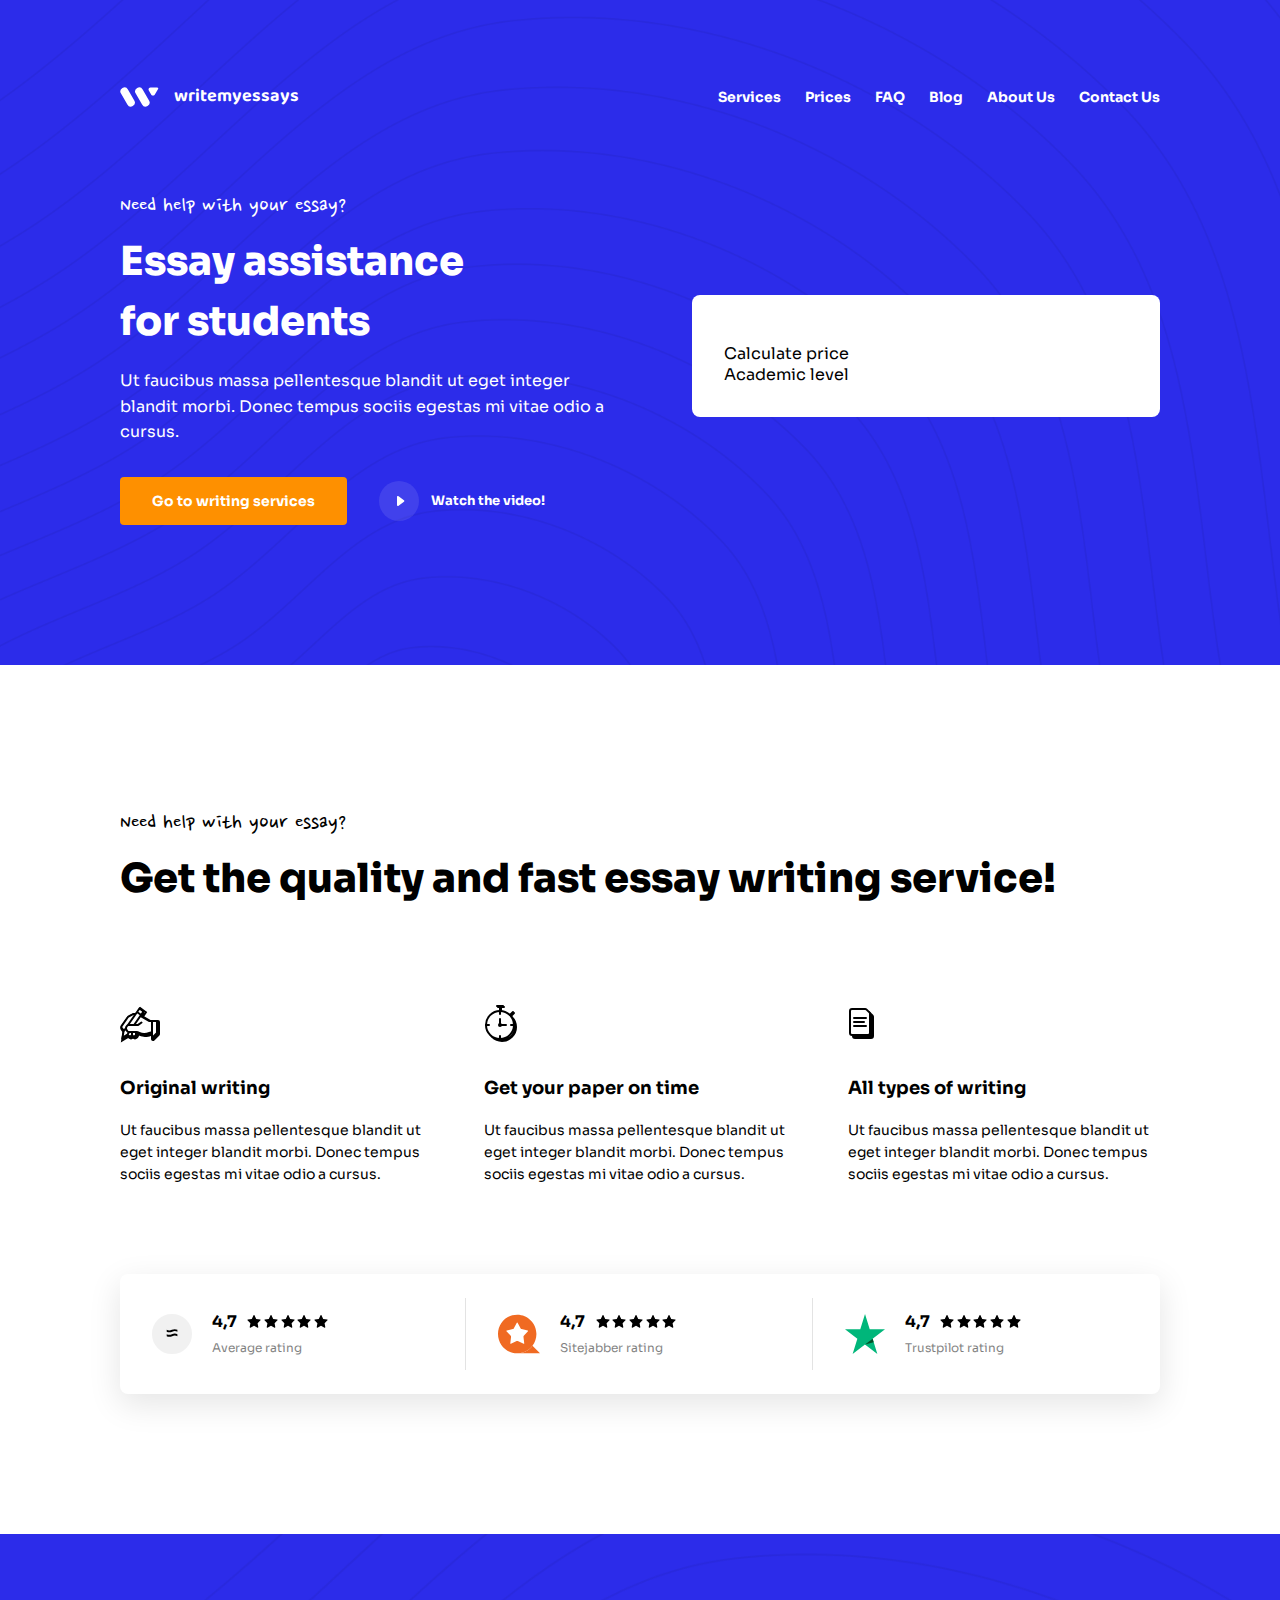
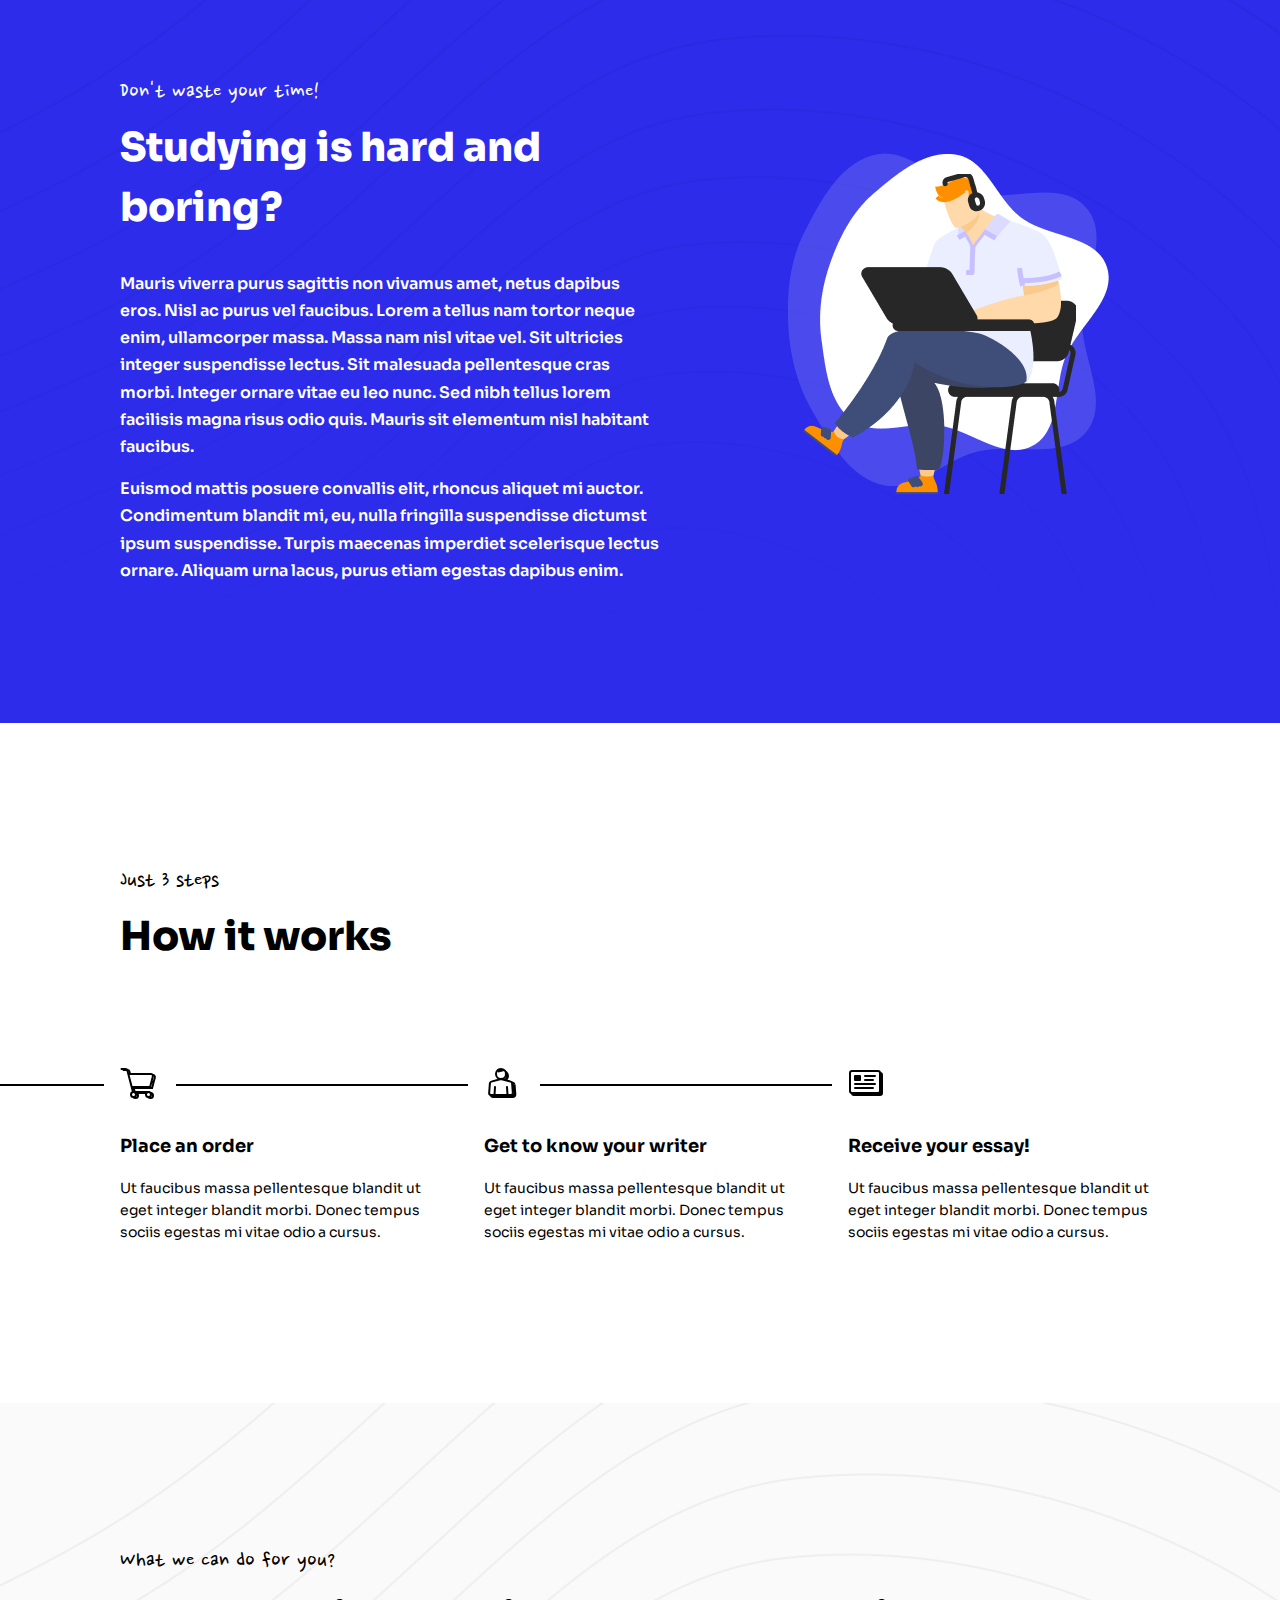
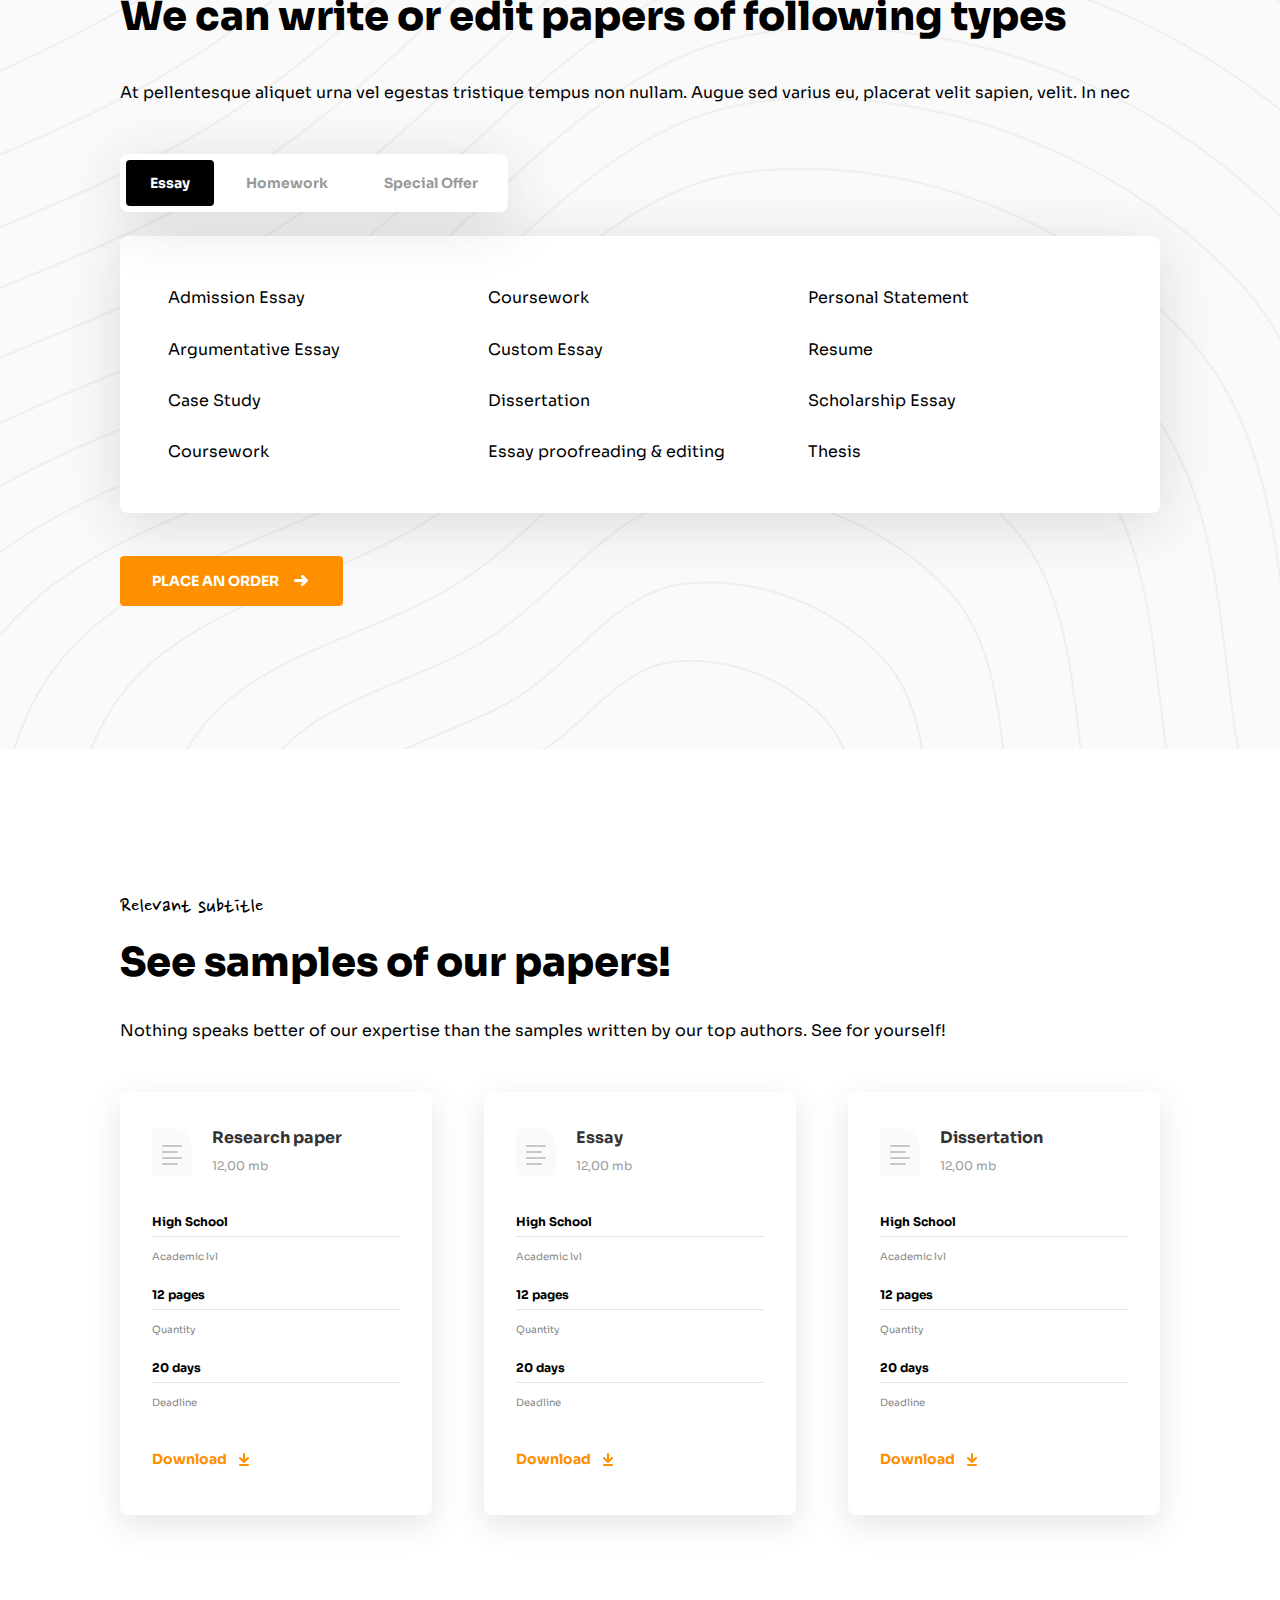
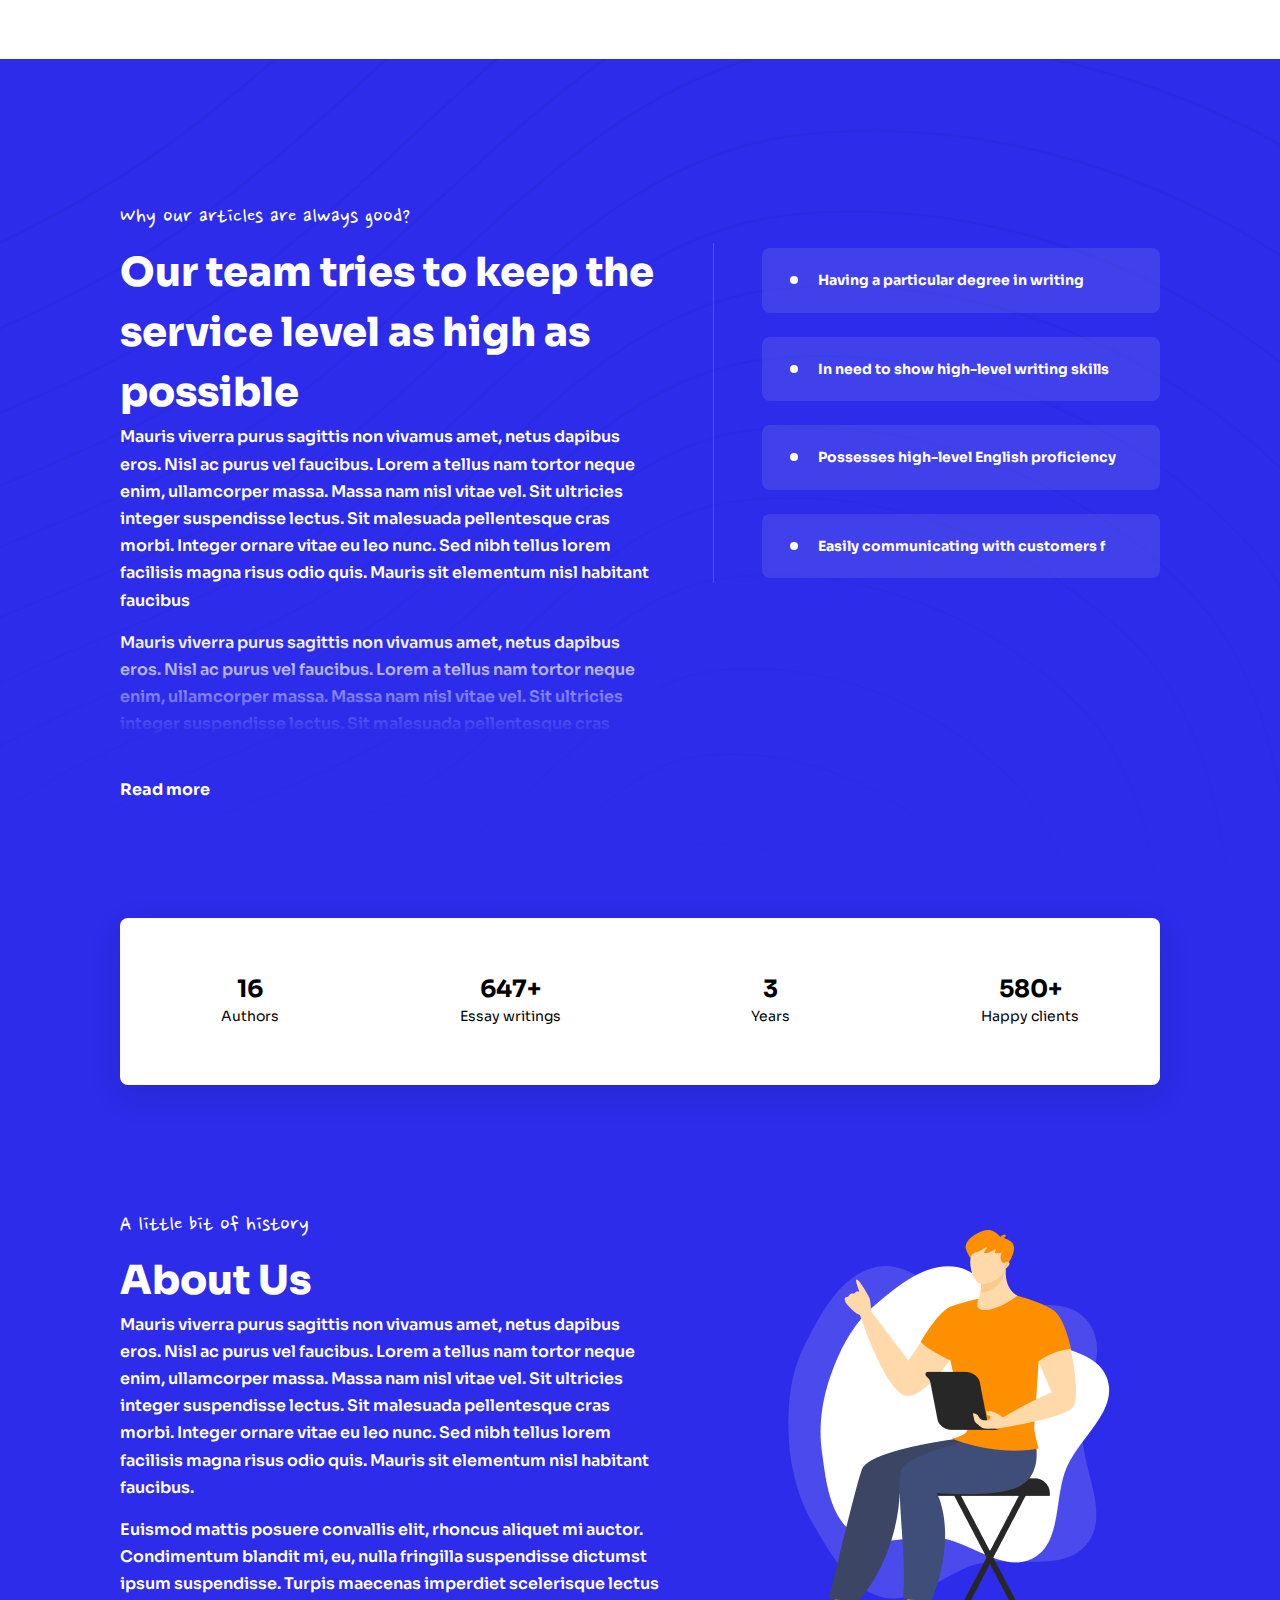
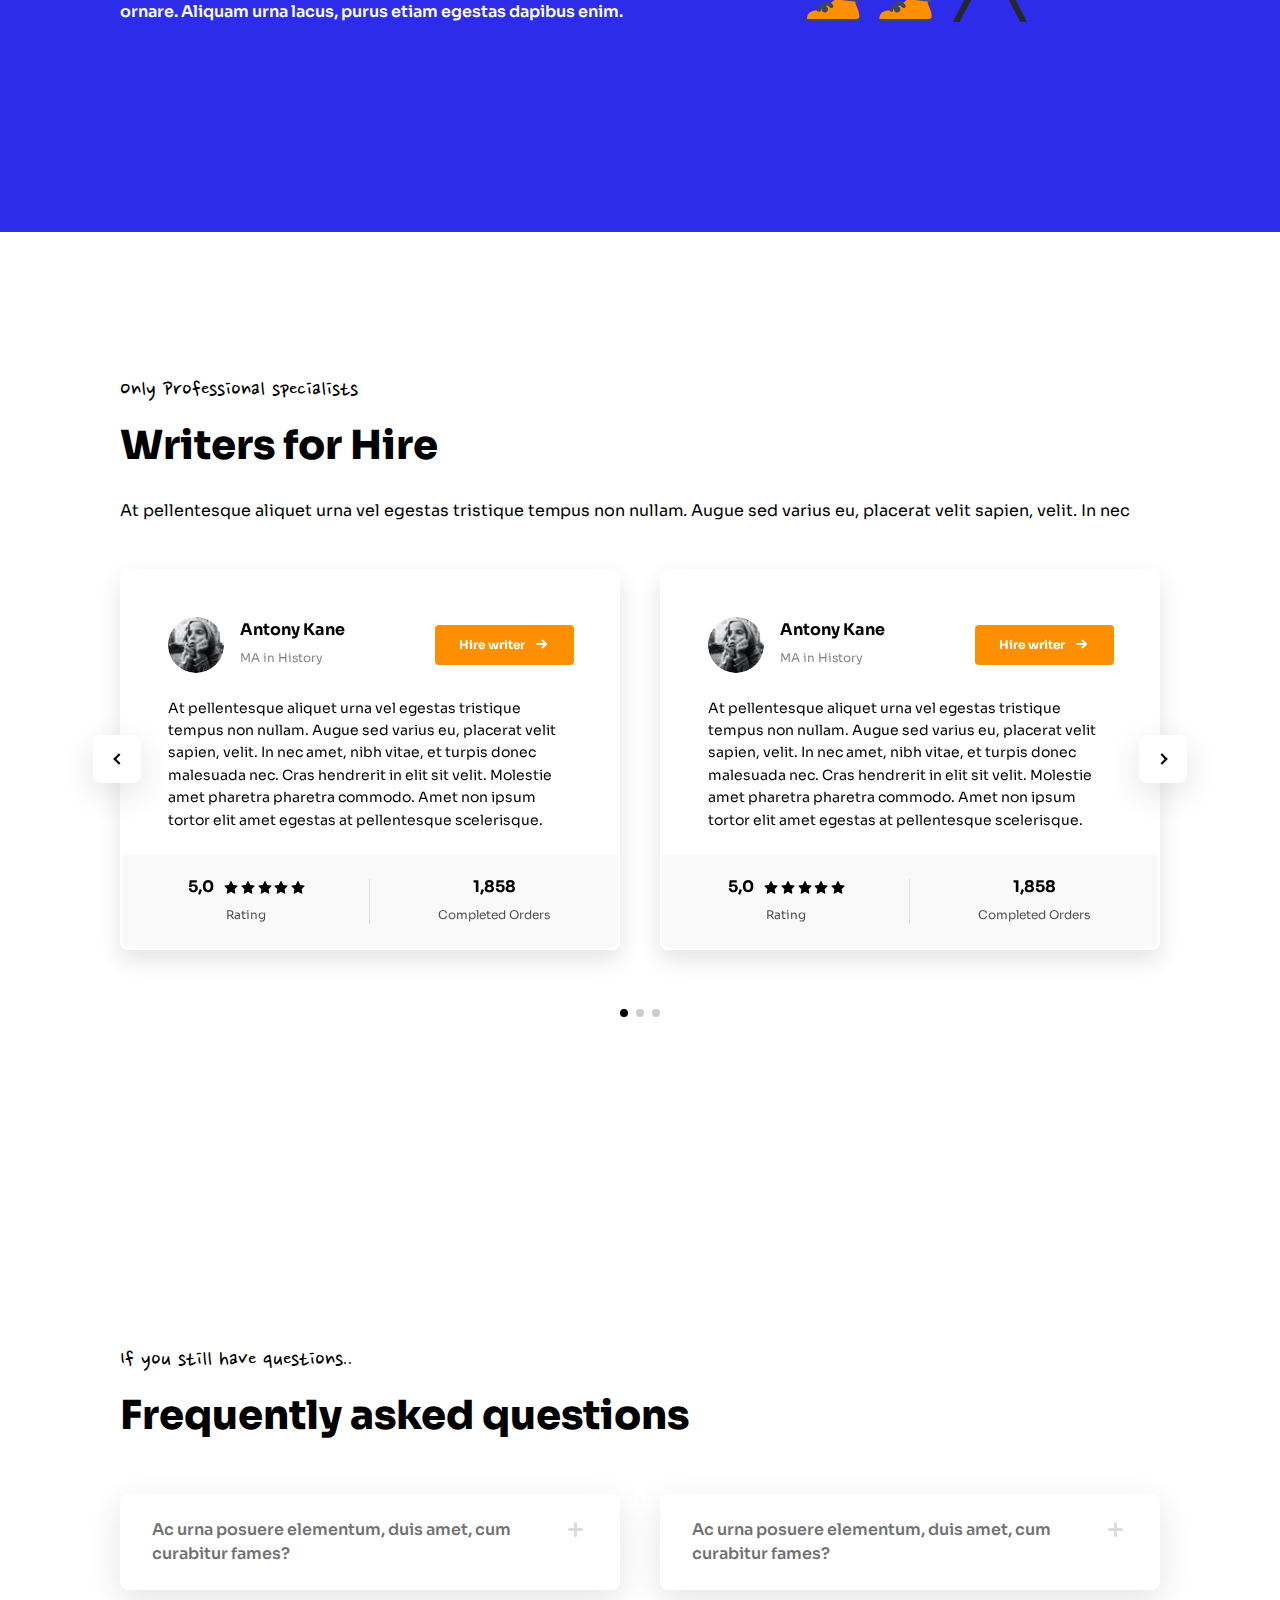
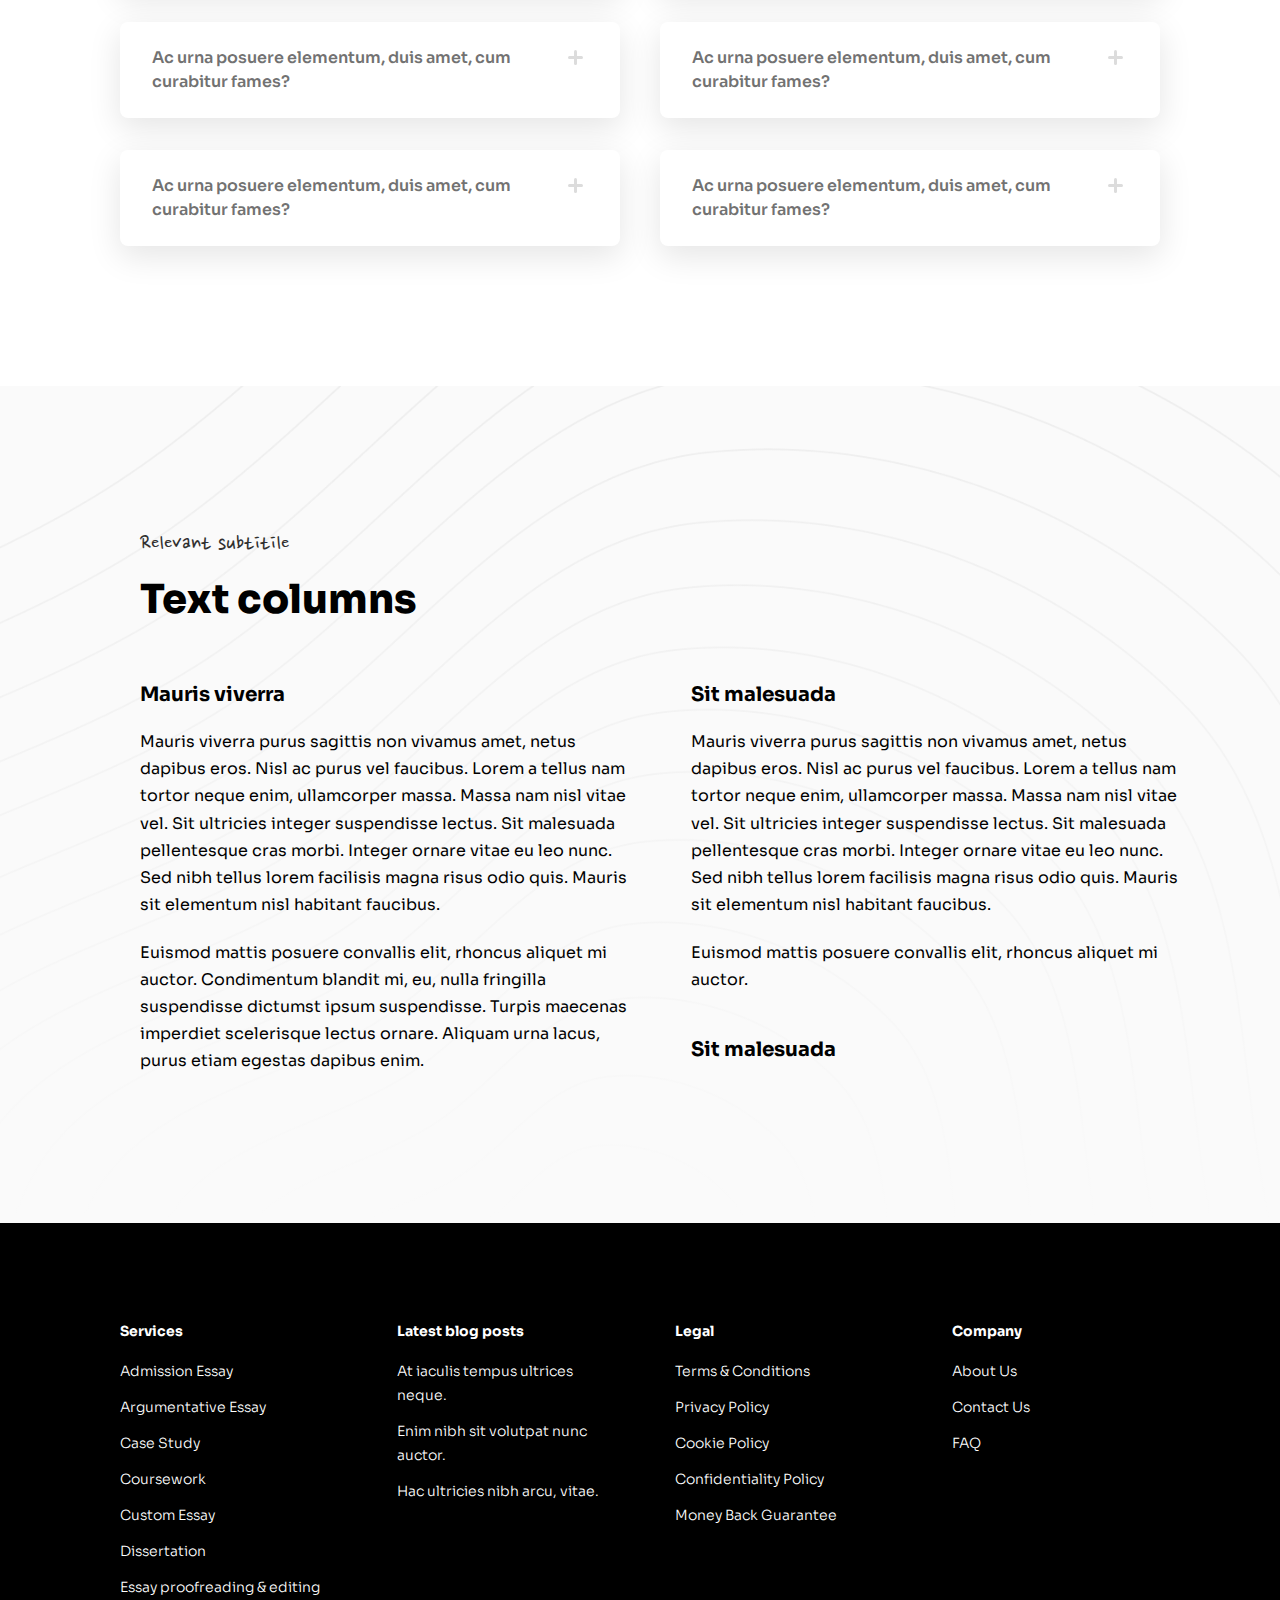
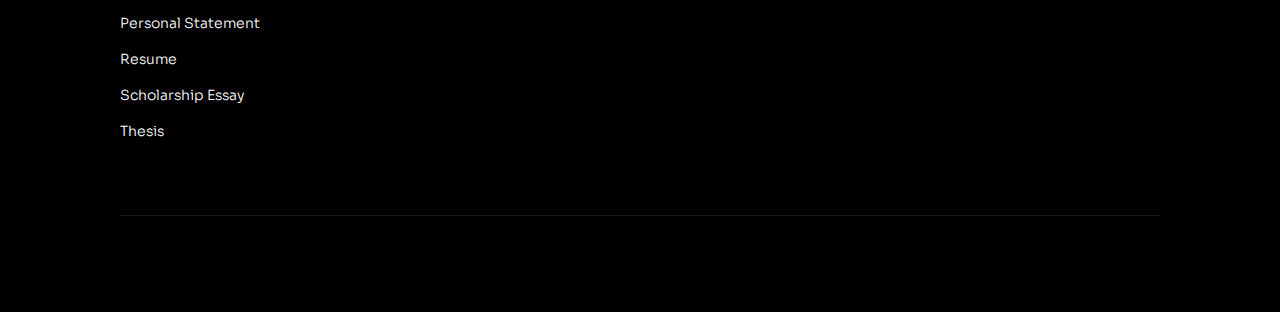
==== commit e23bad34: "1" ====
--- a/index.html
+++ b/index.html
@@ -619,7 +619,616 @@
                 <div class="sampl__wrap">
                     <div class="sampl__card">
                         <div class="sampl__card-top">
-                            
+                            <svg xmlns="http://www.w3.org/2000/svg" width="40" height="48" fill="none" xmlns:v="https://vecta.io/nano"><path d="M0 4a4 4 0 0 1 4-4h16c11.046 0 20 8.954 20 20v24a4 4 0 0 1-4 4H4a4 4 0 0 1-4-4V4z" fill="#fafafa"/><path opacity=".2" d="M11 17a1 1 0 1 0 0 2v-2zm18 2a1 1 0 1 0 0-2v2zm-18 4a1 1 0 1 0 0 2v-2zm14 2a1 1 0 1 0 0-2v2zm-14 4a1 1 0 1 0 0 2v-2zm18 2a1 1 0 1 0 0-2v2zm-18 4a1 1 0 1 0 0 2v-2zm14 2a1 1 0 1 0 0-2v2zM11 19h18v-2H11v2zm0 6h14v-2H11v2zm0 6h18v-2H11v2zm0 6h14v-2H11v2z" fill="#000"/></svg>
+                            <div class="sampl__card-r">
+                                <div class="sampl__card-tit">
+                                    Research paper
+                                </div>
+                                <span class="sampl__card-w">
+                                    12,00 mb
+                                </span>
+                            </div>
+                        </div>
+                        <ul class="sampl__list">
+                            <li>
+                                <div class="sampl__list-tit">
+                                    High School
+                                </div>
+                                <span>
+                                    Academic lvl
+                                </span>
+                            </li>
+                            <li>
+                                <div class="sampl__list-tit">
+                                    12 pages
+                                </div>
+                                <span>
+                                    Quantity
+                                </span>
+                            </li>
+                            <li>
+                                <div class="sampl__list-tit">
+                                    20 days
+                                </div>
+                                <span>
+                                    Deadline
+                                </span>
+                            </li>
+                        </ul>
+                        <a href="#" class="sampl__btn">
+                            Download
+                            <svg xmlns="http://www.w3.org/2000/svg" width="10" height="13" fill="none" xmlns:v="https://vecta.io/nano"><path d="M5 9l-.707.707a1 1 0 0 0 1.414 0L5 9zm1-8a1 1 0 1 0-2 0h2zm3.707 4.707a1 1 0 1 0-1.414-1.414l1.414 1.414zm-8-1.414A1 1 0 1 0 .293 5.707l1.414-1.414zM9 13a1 1 0 1 0 0-2v2zm-8-2a1 1 0 0 0 0 2v-2zm5-2V1H4v8h2zm-.293.707l4-4-1.414-1.414-4 4 1.414 1.414zm0-1.414l-4-4L.293 5.707l4 4 1.414-1.414zM9 11H1v2h8v-2z" fill="#fe9000"/></svg>
+                        </a>
+                    </div>
+                    <div class="sampl__card">
+                        <div class="sampl__card-top">
+                            <svg xmlns="http://www.w3.org/2000/svg" width="40" height="48" fill="none" xmlns:v="https://vecta.io/nano"><path d="M0 4a4 4 0 0 1 4-4h16c11.046 0 20 8.954 20 20v24a4 4 0 0 1-4 4H4a4 4 0 0 1-4-4V4z" fill="#fafafa"/><path opacity=".2" d="M11 17a1 1 0 1 0 0 2v-2zm18 2a1 1 0 1 0 0-2v2zm-18 4a1 1 0 1 0 0 2v-2zm14 2a1 1 0 1 0 0-2v2zm-14 4a1 1 0 1 0 0 2v-2zm18 2a1 1 0 1 0 0-2v2zm-18 4a1 1 0 1 0 0 2v-2zm14 2a1 1 0 1 0 0-2v2zM11 19h18v-2H11v2zm0 6h14v-2H11v2zm0 6h18v-2H11v2zm0 6h14v-2H11v2z" fill="#000"/></svg>
+                            <div class="sampl__card-r">
+                                <div class="sampl__card-tit">
+                                    Essay
+                                </div>
+                                <span class="sampl__card-w">
+                                    12,00 mb
+                                </span>
+                            </div>
+                        </div>
+                        <ul class="sampl__list">
+                            <li>
+                                <div class="sampl__list-tit">
+                                    High School
+                                </div>
+                                <span>
+                                    Academic lvl
+                                </span>
+                            </li>
+                            <li>
+                                <div class="sampl__list-tit">
+                                    12 pages
+                                </div>
+                                <span>
+                                    Quantity
+                                </span>
+                            </li>
+                            <li>
+                                <div class="sampl__list-tit">
+                                    20 days
+                                </div>
+                                <span>
+                                    Deadline
+                                </span>
+                            </li>
+                        </ul>
+                        <a href="#" class="sampl__btn">
+                            Download
+                            <svg xmlns="http://www.w3.org/2000/svg" width="10" height="13" fill="none" xmlns:v="https://vecta.io/nano"><path d="M5 9l-.707.707a1 1 0 0 0 1.414 0L5 9zm1-8a1 1 0 1 0-2 0h2zm3.707 4.707a1 1 0 1 0-1.414-1.414l1.414 1.414zm-8-1.414A1 1 0 1 0 .293 5.707l1.414-1.414zM9 13a1 1 0 1 0 0-2v2zm-8-2a1 1 0 0 0 0 2v-2zm5-2V1H4v8h2zm-.293.707l4-4-1.414-1.414-4 4 1.414 1.414zm0-1.414l-4-4L.293 5.707l4 4 1.414-1.414zM9 11H1v2h8v-2z" fill="#fe9000"/></svg>
+                        </a>
+                    </div>
+                    <div class="sampl__card">
+                        <div class="sampl__card-top">
+                            <svg xmlns="http://www.w3.org/2000/svg" width="40" height="48" fill="none" xmlns:v="https://vecta.io/nano"><path d="M0 4a4 4 0 0 1 4-4h16c11.046 0 20 8.954 20 20v24a4 4 0 0 1-4 4H4a4 4 0 0 1-4-4V4z" fill="#fafafa"/><path opacity=".2" d="M11 17a1 1 0 1 0 0 2v-2zm18 2a1 1 0 1 0 0-2v2zm-18 4a1 1 0 1 0 0 2v-2zm14 2a1 1 0 1 0 0-2v2zm-14 4a1 1 0 1 0 0 2v-2zm18 2a1 1 0 1 0 0-2v2zm-18 4a1 1 0 1 0 0 2v-2zm14 2a1 1 0 1 0 0-2v2zM11 19h18v-2H11v2zm0 6h14v-2H11v2zm0 6h18v-2H11v2zm0 6h14v-2H11v2z" fill="#000"/></svg>
+                            <div class="sampl__card-r">
+                                <div class="sampl__card-tit">
+                                    Dissertation
+                                </div>
+                                <span class="sampl__card-w">
+                                    12,00 mb
+                                </span>
+                            </div>
+                        </div>
+                        <ul class="sampl__list">
+                            <li>
+                                <div class="sampl__list-tit">
+                                    High School
+                                </div>
+                                <span>
+                                    Academic lvl
+                                </span>
+                            </li>
+                            <li>
+                                <div class="sampl__list-tit">
+                                    12 pages
+                                </div>
+                                <span>
+                                    Quantity
+                                </span>
+                            </li>
+                            <li>
+                                <div class="sampl__list-tit">
+                                    20 days
+                                </div>
+                                <span>
+                                    Deadline
+                                </span>
+                            </li>
+                        </ul>
+                        <a href="#" class="sampl__btn">
+                            Download
+                            <svg xmlns="http://www.w3.org/2000/svg" width="10" height="13" fill="none" xmlns:v="https://vecta.io/nano"><path d="M5 9l-.707.707a1 1 0 0 0 1.414 0L5 9zm1-8a1 1 0 1 0-2 0h2zm3.707 4.707a1 1 0 1 0-1.414-1.414l1.414 1.414zm-8-1.414A1 1 0 1 0 .293 5.707l1.414-1.414zM9 13a1 1 0 1 0 0-2v2zm-8-2a1 1 0 0 0 0 2v-2zm5-2V1H4v8h2zm-.293.707l4-4-1.414-1.414-4 4 1.414 1.414zm0-1.414l-4-4L.293 5.707l4 4 1.414-1.414zM9 11H1v2h8v-2z" fill="#fe9000"/></svg>
+                        </a>
+                    </div>
+                </div>
+            </div>
+        </section>
+        <section class="team">
+            <div class="container">
+                <div class="team__wrap">
+                    <div class="stud__left team__left">
+                        <div class="title-top">
+                            Why our articles are always good?
+                        </div>
+                        <h2 class="title">
+                            Our team tries to keep the service level as high as possible
+                        </h2>
+                        <div class="stud__txt" data-readmore>
+                            <p>
+                                Mauris viverra purus sagittis non vivamus amet, netus dapibus eros. Nisl ac purus vel faucibus. Lorem a tellus nam tortor neque enim, ullamcorper massa. Massa nam nisl vitae vel. Sit ultricies integer suspendisse lectus. Sit malesuada pellentesque cras morbi. Integer ornare vitae eu leo nunc. Sed nibh tellus lorem facilisis magna risus odio quis. Mauris sit elementum nisl habitant faucibus                            
+                            </p>
+                            <p>
+                                Mauris viverra purus sagittis non vivamus amet, netus dapibus eros. Nisl ac purus vel faucibus. Lorem a tellus nam tortor neque enim, ullamcorper massa. Massa nam nisl vitae vel. Sit ultricies integer suspendisse lectus. Sit malesuada pellentesque cras morbi. Integer ornare vitae eu leo nunc. Sed nibh tellus lorem facilisis magna risus odio quis. Mauris sit elementum nisl habitant faucibus                            
+                            </p>
+                        </div>
+                    </div>
+                    <div class="team__right">
+                        <div class="team__item" data-team>
+                            <div class="team__title">
+                                Having a particular degree in writing
+                            </div>
+                            <p>
+                                Commodo, nulla eget mauris, amet aliquam, varius lacus. In est dictum nam non nunc, turpis justo sit.
+                            </p>
+                        </div>
+                        <div class="team__item" data-team>
+                            <div class="team__title">
+                                In need to show high-level writing skills
+                            </div>
+                            <p>
+                                Commodo, nulla eget mauris, amet aliquam, varius lacus. In est dictum nam non nunc, turpis justo sit.
+                            </p>
+                        </div>
+                        <div class="team__item" data-team>
+                            <div class="team__title">
+                                Possesses high-level English proficiency 
+                            </div>
+                            <p>
+                                Commodo, nulla eget mauris, amet aliquam, varius lacus. In est dictum nam non nunc, turpis justo sit.
+                            </p>
+                        </div>
+                        <div class="team__item" data-team>
+                            <div class="team__title">
+                                Easily communicating with customers f
+                            </div>
+                            <p>
+                                Commodo, nulla eget mauris, amet aliquam, varius lacus. In est dictum nam non nunc, turpis justo sit.
+                            </p>
+                        </div>
+                    </div>
+                </div>
+            </div>
+        </section>
+        <div class="count">
+            <div class="container">
+                <div class="count__wrap">
+                    <div class="count__item">
+                        <span class="count__tit">
+                            16
+                        </span>
+                        <span class="count__txt">
+                            Authors
+                        </span>
+                    </div>
+                    <div class="count__item">
+                        <span class="count__tit">
+                            647+
+                        </span>
+                        <span class="count__txt">
+                            Essay writings
+                        </span>
+                    </div>
+                    <div class="count__item">
+                        <span class="count__tit">
+                            3
+                        </span>
+                        <span class="count__txt">
+                            Years
+                        </span>
+                    </div>
+                    <div class="count__item">
+                        <span class="count__tit">
+                            580+
+                        </span>
+                        <span class="count__txt">
+                            Happy clients
+                        </span>
+                    </div>
+                </div>
+            </div>
+        </div>
+        <section class="about">
+            <div class="container">
+                <div class="stud__wrap">
+                    <div class="stud__left">
+                        <div class="title-top">
+                            A little bit of history
+                        </div>
+                        <h2 class="title">
+                            About Us
+                        </h2>
+                        <div class="stud__txt"  data-readmore>
+                            <p>
+                                Mauris viverra purus sagittis non vivamus amet, netus dapibus eros. Nisl ac purus vel faucibus. Lorem a tellus nam tortor neque enim, ullamcorper massa. Massa nam nisl vitae vel. Sit ultricies integer suspendisse lectus. Sit malesuada pellentesque cras morbi. Integer ornare vitae eu leo nunc. Sed nibh tellus lorem facilisis magna risus odio quis. Mauris sit elementum nisl habitant faucibus.
+                           </p>
+                            <p>
+                                Euismod mattis posuere convallis elit, rhoncus aliquet mi auctor. Condimentum blandit mi, eu, nulla fringilla suspendisse dictumst ipsum suspendisse. Turpis maecenas imperdiet scelerisque lectus ornare. Aliquam urna lacus, purus etiam egestas dapibus enim.                              
+                            </p>
+                        </div>
+                    </div>
+                    <div class="stud__right">
+                        <img src="img/about-pic.png" alt="">
+                    </div>
+                </div>
+            </div>
+        </section>
+        <section class="writers">
+            <div class="container">
+                <div class="title-top">
+                    Only Professional specialists
+                </div>
+                <h2 class="title">
+                    Writers for Hire
+                </h2>
+                <p class="writers__text">
+                    At pellentesque aliquet urna vel egestas tristique tempus non nullam. Augue sed varius eu, placerat velit sapien, velit. In nec 
+                </p>
+                <div class="writers__wrap" data-writers>
+                    <div class="writers__card-wrap">
+                        <div class="writers__card">
+                            <div class="writers__card-topwrap">
+                                <div class="writers__card-top">
+                                    <div class="writers__auth">
+                                        <div class="writers__foto">
+                                            <img src="img/auth.png" alt="">
+                                        </div>
+                                        <div class="writers__name">
+                                            <span class="writers__tit">
+                                                Antony Kane
+                                            </span>
+                                            <span class="writers__who">
+                                                MA in History
+                                            </span>
+                                        </div>
+                                    </div>
+                                    <a href="#" class="btn writers__btn">
+                                        Hire writer
+                                        <svg xmlns="http://www.w3.org/2000/svg" width="11" height="10" fill="none" xmlns:v="https://vecta.io/nano"><path d="M1 4a1 1 0 1 0 0 2V4zm9 1l.707.707a1 1 0 0 0 0-1.414L10 5zM7.207.793a1 1 0 0 0-1.414 1.414L7.207.793zm-1.414 7a1 1 0 1 0 1.414 1.414L5.793 7.793zM1 6h9V4H1v2zm9.707-1.707l-3.5-3.5-1.414 1.414 3.5 3.5 1.414-1.414zm-1.414 0l-3.5 3.5 1.414 1.414 3.5-3.5-1.414-1.414z" fill="#fff"/></svg>
+                                    </a>
+                                </div>
+                                <p>
+                                    At pellentesque aliquet urna vel egestas tristique tempus non nullam. Augue sed varius eu, placerat velit sapien, velit. In nec amet, nibh vitae, et turpis donec malesuada nec. Cras hendrerit in elit sit velit. Molestie amet pharetra pharetra commodo. Amet non ipsum tortor elit amet egestas at pellentesque scelerisque.
+                                </p>
+                            </div>
+                            <div class="writers__bot">
+                                <div class="writers__bot-l">
+                                    <div class="writers__bot-t">
+                                        <span class="writers__rate">
+                                            5,0
+                                        </span>
+                                        <div class="stars">
+                                            <div class="rating__star">
+                                                <span>
+                                                    <svg xmlns="http://www.w3.org/2000/svg" width="14" height="13" fill="none" xmlns:v="https://vecta.io/nano"><path d="M13.19 4.517L9.222 3.94 7.448.345C7.4.247 7.32.167 7.222.12a.5.5 0 0 0-.67.227L4.778 3.94.81 4.517a.5.5 0 0 0-.286.145.5.5 0 0 0 .009.708l2.87 2.798-.678 3.952a.5.5 0 0 0 .199.489.5.5 0 0 0 .526.038L7 10.78l3.548 1.866c.097.052.21.07.317.05a.5.5 0 0 0 .408-.576l-.678-3.952 2.87-2.798a.5.5 0 0 0-.277-.853z" fill="#000"/></svg>
+                                                </span>
+                                            </div>
+                                            <div class="rating__star">
+                                                <span>
+                                                    <svg xmlns="http://www.w3.org/2000/svg" width="14" height="13" fill="none" xmlns:v="https://vecta.io/nano"><path d="M13.19 4.517L9.222 3.94 7.448.345C7.4.247 7.32.167 7.222.12a.5.5 0 0 0-.67.227L4.778 3.94.81 4.517a.5.5 0 0 0-.286.145.5.5 0 0 0 .009.708l2.87 2.798-.678 3.952a.5.5 0 0 0 .199.489.5.5 0 0 0 .526.038L7 10.78l3.548 1.866c.097.052.21.07.317.05a.5.5 0 0 0 .408-.576l-.678-3.952 2.87-2.798a.5.5 0 0 0-.277-.853z" fill="#000"/></svg>
+                                                </span>
+                                            </div>
+                                            <div class="rating__star">
+                                                <span>
+                                                    <svg xmlns="http://www.w3.org/2000/svg" width="14" height="13" fill="none" xmlns:v="https://vecta.io/nano"><path d="M13.19 4.517L9.222 3.94 7.448.345C7.4.247 7.32.167 7.222.12a.5.5 0 0 0-.67.227L4.778 3.94.81 4.517a.5.5 0 0 0-.286.145.5.5 0 0 0 .009.708l2.87 2.798-.678 3.952a.5.5 0 0 0 .199.489.5.5 0 0 0 .526.038L7 10.78l3.548 1.866c.097.052.21.07.317.05a.5.5 0 0 0 .408-.576l-.678-3.952 2.87-2.798a.5.5 0 0 0-.277-.853z" fill="#000"/></svg>
+                                                </span>
+                                            </div>
+                                            <div class="rating__star">
+                                                <span>
+                                                    <svg xmlns="http://www.w3.org/2000/svg" width="14" height="13" fill="none" xmlns:v="https://vecta.io/nano"><path d="M13.19 4.517L9.222 3.94 7.448.345C7.4.247 7.32.167 7.222.12a.5.5 0 0 0-.67.227L4.778 3.94.81 4.517a.5.5 0 0 0-.286.145.5.5 0 0 0 .009.708l2.87 2.798-.678 3.952a.5.5 0 0 0 .199.489.5.5 0 0 0 .526.038L7 10.78l3.548 1.866c.097.052.21.07.317.05a.5.5 0 0 0 .408-.576l-.678-3.952 2.87-2.798a.5.5 0 0 0-.277-.853z" fill="#000"/></svg>
+                                                </span>
+                                            </div>
+                                            <div class="rating__star">
+                                                <span>
+                                                    <svg xmlns="http://www.w3.org/2000/svg" width="14" height="13" fill="none" xmlns:v="https://vecta.io/nano"><path d="M13.19 4.517L9.222 3.94 7.448.345C7.4.247 7.32.167 7.222.12a.5.5 0 0 0-.67.227L4.778 3.94.81 4.517a.5.5 0 0 0-.286.145.5.5 0 0 0 .009.708l2.87 2.798-.678 3.952a.5.5 0 0 0 .199.489.5.5 0 0 0 .526.038L7 10.78l3.548 1.866c.097.052.21.07.317.05a.5.5 0 0 0 .408-.576l-.678-3.952 2.87-2.798a.5.5 0 0 0-.277-.853z" fill="#000"/></svg>
+                                                </span>
+                                            </div>
+                                        </div>
+                                    </div>
+                                    <span class="writers__titsm">
+                                        Rating
+                                    </span>
+                                </div>
+                                <div class="writers__bot-r">
+                                    <div class="writers__bot-t">
+                                        <span class="writers__rate">
+                                            1,858
+                                        </span>
+                                    </div>
+                                    <span class="writers__titsm">
+                                        Completed Orders
+                                    </span>
+                                </div>
+                            </div>
+                        </div>
+                    </div>
+                    <div class="writers__card-wrap">
+                        <div class="writers__card">
+                            <div class="writers__card-topwrap">
+                                <div class="writers__card-top">
+                                    <div class="writers__auth">
+                                        <div class="writers__foto">
+                                            <img src="img/auth.png" alt="">
+                                        </div>
+                                        <div class="writers__name">
+                                            <span class="writers__tit">
+                                                Antony Kane
+                                            </span>
+                                            <span class="writers__who">
+                                                MA in History
+                                            </span>
+                                        </div>
+                                    </div>
+                                    <a href="#" class="btn writers__btn">
+                                        Hire writer
+                                        <svg xmlns="http://www.w3.org/2000/svg" width="11" height="10" fill="none" xmlns:v="https://vecta.io/nano"><path d="M1 4a1 1 0 1 0 0 2V4zm9 1l.707.707a1 1 0 0 0 0-1.414L10 5zM7.207.793a1 1 0 0 0-1.414 1.414L7.207.793zm-1.414 7a1 1 0 1 0 1.414 1.414L5.793 7.793zM1 6h9V4H1v2zm9.707-1.707l-3.5-3.5-1.414 1.414 3.5 3.5 1.414-1.414zm-1.414 0l-3.5 3.5 1.414 1.414 3.5-3.5-1.414-1.414z" fill="#fff"/></svg>
+                                    </a>
+                                </div>
+                                <p>
+                                    At pellentesque aliquet urna vel egestas tristique tempus non nullam. Augue sed varius eu, placerat velit sapien, velit. In nec amet, nibh vitae, et turpis donec malesuada nec. Cras hendrerit in elit sit velit. Molestie amet pharetra pharetra commodo. Amet non ipsum tortor elit amet egestas at pellentesque scelerisque.
+                                </p>
+                            </div>
+                            <div class="writers__bot">
+                                <div class="writers__bot-l">
+                                    <div class="writers__bot-t">
+                                        <span class="writers__rate">
+                                            5,0
+                                        </span>
+                                        <div class="stars">
+                                            <div class="rating__star">
+                                                <span>
+                                                    <svg xmlns="http://www.w3.org/2000/svg" width="14" height="13" fill="none" xmlns:v="https://vecta.io/nano"><path d="M13.19 4.517L9.222 3.94 7.448.345C7.4.247 7.32.167 7.222.12a.5.5 0 0 0-.67.227L4.778 3.94.81 4.517a.5.5 0 0 0-.286.145.5.5 0 0 0 .009.708l2.87 2.798-.678 3.952a.5.5 0 0 0 .199.489.5.5 0 0 0 .526.038L7 10.78l3.548 1.866c.097.052.21.07.317.05a.5.5 0 0 0 .408-.576l-.678-3.952 2.87-2.798a.5.5 0 0 0-.277-.853z" fill="#000"/></svg>
+                                                </span>
+                                            </div>
+                                            <div class="rating__star">
+                                                <span>
+                                                    <svg xmlns="http://www.w3.org/2000/svg" width="14" height="13" fill="none" xmlns:v="https://vecta.io/nano"><path d="M13.19 4.517L9.222 3.94 7.448.345C7.4.247 7.32.167 7.222.12a.5.5 0 0 0-.67.227L4.778 3.94.81 4.517a.5.5 0 0 0-.286.145.5.5 0 0 0 .009.708l2.87 2.798-.678 3.952a.5.5 0 0 0 .199.489.5.5 0 0 0 .526.038L7 10.78l3.548 1.866c.097.052.21.07.317.05a.5.5 0 0 0 .408-.576l-.678-3.952 2.87-2.798a.5.5 0 0 0-.277-.853z" fill="#000"/></svg>
+                                                </span>
+                                            </div>
+                                            <div class="rating__star">
+                                                <span>
+                                                    <svg xmlns="http://www.w3.org/2000/svg" width="14" height="13" fill="none" xmlns:v="https://vecta.io/nano"><path d="M13.19 4.517L9.222 3.94 7.448.345C7.4.247 7.32.167 7.222.12a.5.5 0 0 0-.67.227L4.778 3.94.81 4.517a.5.5 0 0 0-.286.145.5.5 0 0 0 .009.708l2.87 2.798-.678 3.952a.5.5 0 0 0 .199.489.5.5 0 0 0 .526.038L7 10.78l3.548 1.866c.097.052.21.07.317.05a.5.5 0 0 0 .408-.576l-.678-3.952 2.87-2.798a.5.5 0 0 0-.277-.853z" fill="#000"/></svg>
+                                                </span>
+                                            </div>
+                                            <div class="rating__star">
+                                                <span>
+                                                    <svg xmlns="http://www.w3.org/2000/svg" width="14" height="13" fill="none" xmlns:v="https://vecta.io/nano"><path d="M13.19 4.517L9.222 3.94 7.448.345C7.4.247 7.32.167 7.222.12a.5.5 0 0 0-.67.227L4.778 3.94.81 4.517a.5.5 0 0 0-.286.145.5.5 0 0 0 .009.708l2.87 2.798-.678 3.952a.5.5 0 0 0 .199.489.5.5 0 0 0 .526.038L7 10.78l3.548 1.866c.097.052.21.07.317.05a.5.5 0 0 0 .408-.576l-.678-3.952 2.87-2.798a.5.5 0 0 0-.277-.853z" fill="#000"/></svg>
+                                                </span>
+                                            </div>
+                                            <div class="rating__star">
+                                                <span>
+                                                    <svg xmlns="http://www.w3.org/2000/svg" width="14" height="13" fill="none" xmlns:v="https://vecta.io/nano"><path d="M13.19 4.517L9.222 3.94 7.448.345C7.4.247 7.32.167 7.222.12a.5.5 0 0 0-.67.227L4.778 3.94.81 4.517a.5.5 0 0 0-.286.145.5.5 0 0 0 .009.708l2.87 2.798-.678 3.952a.5.5 0 0 0 .199.489.5.5 0 0 0 .526.038L7 10.78l3.548 1.866c.097.052.21.07.317.05a.5.5 0 0 0 .408-.576l-.678-3.952 2.87-2.798a.5.5 0 0 0-.277-.853z" fill="#000"/></svg>
+                                                </span>
+                                            </div>
+                                        </div>
+                                    </div>
+                                    <span class="writers__titsm">
+                                        Rating
+                                    </span>
+                                </div>
+                                <div class="writers__bot-r">
+                                    <div class="writers__bot-t">
+                                        <span class="writers__rate">
+                                            1,858
+                                        </span>
+                                    </div>
+                                    <span class="writers__titsm">
+                                        Completed Orders
+                                    </span>
+                                </div>
+                            </div>
+                        </div>
+                    </div>
+                    <div class="writers__card-wrap">
+                        <div class="writers__card">
+                            <div class="writers__card-topwrap">
+                                <div class="writers__card-top">
+                                    <div class="writers__auth">
+                                        <div class="writers__foto">
+                                            <img src="img/auth.png" alt="">
+                                        </div>
+                                        <div class="writers__name">
+                                            <span class="writers__tit">
+                                                Antony Kane
+                                            </span>
+                                            <span class="writers__who">
+                                                MA in History
+                                            </span>
+                                        </div>
+                                    </div>
+                                    <a href="#" class="btn writers__btn">
+                                        Hire writer
+                                        <svg xmlns="http://www.w3.org/2000/svg" width="11" height="10" fill="none" xmlns:v="https://vecta.io/nano"><path d="M1 4a1 1 0 1 0 0 2V4zm9 1l.707.707a1 1 0 0 0 0-1.414L10 5zM7.207.793a1 1 0 0 0-1.414 1.414L7.207.793zm-1.414 7a1 1 0 1 0 1.414 1.414L5.793 7.793zM1 6h9V4H1v2zm9.707-1.707l-3.5-3.5-1.414 1.414 3.5 3.5 1.414-1.414zm-1.414 0l-3.5 3.5 1.414 1.414 3.5-3.5-1.414-1.414z" fill="#fff"/></svg>
+                                    </a>
+                                </div>
+                                <p>
+                                    At pellentesque aliquet urna vel egestas tristique tempus non nullam. Augue sed varius eu, placerat velit sapien, velit. In nec amet, nibh vitae, et turpis donec malesuada nec. Cras hendrerit in elit sit velit. Molestie amet pharetra pharetra commodo. Amet non ipsum tortor elit amet egestas at pellentesque scelerisque.
+                                </p>
+                            </div>
+                            <div class="writers__bot">
+                                <div class="writers__bot-l">
+                                    <div class="writers__bot-t">
+                                        <span class="writers__rate">
+                                            5,0
+                                        </span>
+                                        <div class="stars">
+                                            <div class="rating__star">
+                                                <span>
+                                                    <svg xmlns="http://www.w3.org/2000/svg" width="14" height="13" fill="none" xmlns:v="https://vecta.io/nano"><path d="M13.19 4.517L9.222 3.94 7.448.345C7.4.247 7.32.167 7.222.12a.5.5 0 0 0-.67.227L4.778 3.94.81 4.517a.5.5 0 0 0-.286.145.5.5 0 0 0 .009.708l2.87 2.798-.678 3.952a.5.5 0 0 0 .199.489.5.5 0 0 0 .526.038L7 10.78l3.548 1.866c.097.052.21.07.317.05a.5.5 0 0 0 .408-.576l-.678-3.952 2.87-2.798a.5.5 0 0 0-.277-.853z" fill="#000"/></svg>
+                                                </span>
+                                            </div>
+                                            <div class="rating__star">
+                                                <span>
+                                                    <svg xmlns="http://www.w3.org/2000/svg" width="14" height="13" fill="none" xmlns:v="https://vecta.io/nano"><path d="M13.19 4.517L9.222 3.94 7.448.345C7.4.247 7.32.167 7.222.12a.5.5 0 0 0-.67.227L4.778 3.94.81 4.517a.5.5 0 0 0-.286.145.5.5 0 0 0 .009.708l2.87 2.798-.678 3.952a.5.5 0 0 0 .199.489.5.5 0 0 0 .526.038L7 10.78l3.548 1.866c.097.052.21.07.317.05a.5.5 0 0 0 .408-.576l-.678-3.952 2.87-2.798a.5.5 0 0 0-.277-.853z" fill="#000"/></svg>
+                                                </span>
+                                            </div>
+                                            <div class="rating__star">
+                                                <span>
+                                                    <svg xmlns="http://www.w3.org/2000/svg" width="14" height="13" fill="none" xmlns:v="https://vecta.io/nano"><path d="M13.19 4.517L9.222 3.94 7.448.345C7.4.247 7.32.167 7.222.12a.5.5 0 0 0-.67.227L4.778 3.94.81 4.517a.5.5 0 0 0-.286.145.5.5 0 0 0 .009.708l2.87 2.798-.678 3.952a.5.5 0 0 0 .199.489.5.5 0 0 0 .526.038L7 10.78l3.548 1.866c.097.052.21.07.317.05a.5.5 0 0 0 .408-.576l-.678-3.952 2.87-2.798a.5.5 0 0 0-.277-.853z" fill="#000"/></svg>
+                                                </span>
+                                            </div>
+                                            <div class="rating__star">
+                                                <span>
+                                                    <svg xmlns="http://www.w3.org/2000/svg" width="14" height="13" fill="none" xmlns:v="https://vecta.io/nano"><path d="M13.19 4.517L9.222 3.94 7.448.345C7.4.247 7.32.167 7.222.12a.5.5 0 0 0-.67.227L4.778 3.94.81 4.517a.5.5 0 0 0-.286.145.5.5 0 0 0 .009.708l2.87 2.798-.678 3.952a.5.5 0 0 0 .199.489.5.5 0 0 0 .526.038L7 10.78l3.548 1.866c.097.052.21.07.317.05a.5.5 0 0 0 .408-.576l-.678-3.952 2.87-2.798a.5.5 0 0 0-.277-.853z" fill="#000"/></svg>
+                                                </span>
+                                            </div>
+                                            <div class="rating__star">
+                                                <span>
+                                                    <svg xmlns="http://www.w3.org/2000/svg" width="14" height="13" fill="none" xmlns:v="https://vecta.io/nano"><path d="M13.19 4.517L9.222 3.94 7.448.345C7.4.247 7.32.167 7.222.12a.5.5 0 0 0-.67.227L4.778 3.94.81 4.517a.5.5 0 0 0-.286.145.5.5 0 0 0 .009.708l2.87 2.798-.678 3.952a.5.5 0 0 0 .199.489.5.5 0 0 0 .526.038L7 10.78l3.548 1.866c.097.052.21.07.317.05a.5.5 0 0 0 .408-.576l-.678-3.952 2.87-2.798a.5.5 0 0 0-.277-.853z" fill="#000"/></svg>
+                                                </span>
+                                            </div>
+                                        </div>
+                                    </div>
+                                    <span class="writers__titsm">
+                                        Rating
+                                    </span>
+                                </div>
+                                <div class="writers__bot-r">
+                                    <div class="writers__bot-t">
+                                        <span class="writers__rate">
+                                            1,858
+                                        </span>
+                                    </div>
+                                    <span class="writers__titsm">
+                                        Completed Orders
+                                    </span>
+                                </div>
+                            </div>
+                        </div>
+                    </div>
+                </div>
+            </div>
+        </section>
+        <section class="talk">
+            <div class="container">
+
+            </div>
+        </section>
+        <section class="faq">
+            <div class="container">
+                <div class="title-top">
+                    If you still have questions..
+                </div>
+                <h2 class="title">
+                    Frequently asked questions
+                </h2>
+                <div class="faq__wrap">
+                    <div class="faq__card-half">
+                        <div class="faq__card-wrap" data-faq>
+                            <div class="faq__card">
+                                <div class="faq__title">
+                                    Ac urna posuere elementum, duis amet, cum curabitur fames?
+                                </div>
+                                <p>
+                                    Ac urna posuere elementum, duis amet, cum curabitur fames?
+                                </p>
+                            </div>
+                        </div>
+                        <div class="faq__card-wrap" data-faq>
+                            <div class="faq__card">
+                                <div class="faq__title">
+                                    Ac urna posuere elementum, duis amet, cum curabitur fames?
+                                </div>
+                                <p>
+                                    Ac urna posuere elementum, duis amet, cum curabitur fames?
+                                </p>
+                            </div>
+                        </div>
+                        <div class="faq__card-wrap" data-faq>
+                            <div class="faq__card">
+                                <div class="faq__title">
+                                    Ac urna posuere elementum, duis amet, cum curabitur fames?
+                                </div>
+                                <p>
+                                    Ac urna posuere elementum, duis amet, cum curabitur fames?
+                                </p>
+                            </div>
+                        </div>
+                    </div>
+                    <div class="faq__card-half">
+                        <div class="faq__card-wrap" data-faq>
+                            <div class="faq__card">
+                                <div class="faq__title">
+                                    Ac urna posuere elementum, duis amet, cum curabitur fames?
+                                </div>
+                                <p>
+                                    Ac urna posuere elementum, duis amet, cum curabitur fames?
+                                </p>
+                            </div>
+                        </div>
+                        <div class="faq__card-wrap" data-faq>
+                            <div class="faq__card">
+                                <div class="faq__title">
+                                    Ac urna posuere elementum, duis amet, cum curabitur fames?
+                                </div>
+                                <p>
+                                    Ac urna posuere elementum, duis amet, cum curabitur fames?
+                                </p>
+                            </div>
+                        </div>
+                        <div class="faq__card-wrap" data-faq>
+                            <div class="faq__card">
+                                <div class="faq__title">
+                                    Ac urna posuere elementum, duis amet, cum curabitur fames?
+                                </div>
+                                <p>
+                                    Ac urna posuere elementum, duis amet, cum curabitur fames?
+                                </p>
+                            </div>
+                        </div>
+                    </div>
+                </div>
+            </div>
+        </section>
+        <section class="text">
+            <div class="container">
+                <div class="title-top">
+                    Relevant subtitile
+                </div>
+                <h2 class="title">
+                    Text columns
+                </h2>
+                <div class="text__wrap" data-readmoret>
+                    <div class="wp-block-columns">
+                        <div class="wp-block-column">
+                            <h3>
+                                Mauris viverra
+                            </h3>
+                            <p>
+                                Mauris viverra purus sagittis non vivamus amet, netus dapibus eros. Nisl ac purus vel faucibus. Lorem a tellus nam tortor neque enim, ullamcorper massa. Massa nam nisl vitae vel. Sit ultricies integer suspendisse lectus. Sit malesuada pellentesque cras morbi. Integer ornare vitae eu leo nunc. Sed nibh tellus lorem facilisis magna risus odio quis. Mauris sit elementum nisl habitant faucibus.
+                            </p>
+                            <p>
+                                Euismod mattis posuere convallis elit, rhoncus aliquet mi auctor. Condimentum blandit mi, eu, nulla fringilla suspendisse dictumst ipsum suspendisse. Turpis maecenas imperdiet scelerisque lectus ornare. Aliquam urna lacus, purus etiam egestas dapibus enim. 
+                            </p>
+                        </div>
+                        <div class="wp-block-column">
+                            <h3>
+                                Sit malesuada
+                            </h3>
+                            <p>
+                                Mauris viverra purus sagittis non vivamus amet, netus dapibus eros. Nisl ac purus vel faucibus. Lorem a tellus nam tortor neque enim, ullamcorper massa. Massa nam nisl vitae vel. Sit ultricies integer suspendisse lectus. Sit malesuada pellentesque cras morbi. Integer ornare vitae eu leo nunc. Sed nibh tellus lorem facilisis magna risus odio quis. Mauris sit elementum nisl habitant faucibus.
+                            </p>
+                            <p>
+                                Euismod mattis posuere convallis elit, rhoncus aliquet mi auctor. 
+                            </p>
+                            <h3>
+                                Sit malesuada
+                            </h3>
                         </div>
                     </div>
                 </div>
@@ -627,13 +1236,154 @@
         </section>
         <footer class="footer">
             <div class="container">
-                
+                <div class="footer__wrap">
+                    <div class="footer__item">
+                        <div class="footer__title">
+                            Services
+                        </div>
+                        <ul>
+                            <li class="menu-item">
+                                <a href="#">
+                                    Admission Essay
+                                </a>
+                            </li>
+                            <li class="menu-item">
+                                <a href="#">
+                                    Argumentative Essay
+                                </a>
+                            </li>
+                            <li class="menu-item">
+                                <a href="#">
+                                    Case Study
+                                </a>
+                            </li>
+                            <li class="menu-item">
+                                <a href="#">
+                                    Coursework
+                                </a>
+                            </li>
+                            <li class="menu-item">
+                                <a href="#">
+                                    Custom Essay
+                                </a>
+                            </li>
+                            <li class="menu-item">
+                                <a href="#">
+                                    Dissertation
+                                </a>
+                            </li>
+                            <li class="menu-item">
+                                <a href="#">
+                                    Essay proofreading & editing
+                                </a>
+                            </li>
+                            <li class="menu-item">
+                                <a href="#">
+                                    Personal Statement
+                                </a>
+                            </li>
+                            <li class="menu-item">
+                                <a href="#">
+                                    Resume
+                                </a>
+                            </li>
+                            <li class="menu-item">
+                                <a href="#">
+                                    Scholarship Essay
+                                </a>
+                            </li>
+                            <li class="menu-item">
+                                <a href="#">
+                                    Thesis
+                                </a>
+                            </li>
+                        </ul>
+                    </div>
+                    <div class="footer__item">
+                        <div class="footer__title">
+                            Latest blog posts
+                        </div>
+                        <ul>
+                            <li class="menu-item">
+                                <a href="#">
+                                    At iaculis tempus ultrices neque.
+                                </a>
+                            </li>
+                            <li class="menu-item">
+                                <a href="#">
+                                    Enim nibh sit volutpat nunc auctor.
+                                </a>
+                            </li>
+                            <li class="menu-item">
+                                <a href="#">
+                                    Hac ultricies nibh arcu, vitae.
+                                </a>
+                            </li>
+                        </ul>
+                    </div>
+                    <div class="footer__item">
+                        <div class="footer__title">
+                            Legal
+                        </div>
+                        <ul>
+                            <li class="menu-item">
+                                <a href="#">
+                                    Terms & Conditions
+                                </a>
+                            </li>
+                            <li class="menu-item">
+                                <a href="#">
+                                    Privacy Policy
+                                </a>
+                            </li>
+                            <li class="menu-item">
+                                <a href="#">
+                                    Cookie Policy
+                                </a>
+                            </li>
+                            <li class="menu-item">
+                                <a href="#">
+                                    Confidentiality Policy
+                                </a>
+                            </li>
+                            <li class="menu-item">
+                                <a href="#">
+                                    Money Back Guarantee
+                                </a>
+                            </li>
+                        </ul>
+                    </div>
+                    <div class="footer__item">
+                        <div class="footer__title">
+                            Company
+                        </div>
+                        <ul>
+                            <li class="menu-item">
+                                <a href="#">
+                                    About Us
+                                </a>
+                            </li>
+                            <li class="menu-item">
+                                <a href="#">
+                                    Contact Us
+                                </a>
+                            </li>
+                            <li class="menu-item">
+                                <a href="#">
+                                    FAQ
+                                </a>
+                            </li>
+                        </ul>
+                    </div>
+                </div>
             </div>
         </footer>
     </div>
-
+    <link rel="stylesheet" href="js/slick/slick.css">
+    <link rel="stylesheet" href="js/slick/slick-theme.css">
     <script src="https://code.jquery.com/jquery-3.4.1.min.js"></script>
     <script src="js/readmore/readmore.min.js"></script>
+    <script src="js/slick/slick.js"></script>
     <script src="js/main.js"></script>
 </body>
 </html>--- a/css/main.css
+++ b/css/main.css
@@ -1,5 +1,5 @@
 /*---------- FONTS -------------*/
-
+ 
 /*--------Specification--------*/
 
 body {
@@ -697,6 +697,8 @@
     color: #FFFFFF;
     display: inline-block;
     border-bottom: 2px solid transparent;
+    position: relative;
+    z-index: 3;
 }
 [data-readmore] + [data-readmore-toggle]:hover {
     text-decoration: none;
@@ -852,4 +854,777 @@
 }
 .can__btn svg {
     margin-left: 12px;
+}
+
+
+/* -------sampl--------*/
+
+.sampl {
+    padding: 140px 0 144px;
+}
+
+.sampl .title {
+    margin-bottom: 24px;
+}
+
+.sampl p {
+    line-height: 170%;
+    margin-bottom: 48px;
+}
+
+.sampl__wrap {
+    display: -webkit-box;
+    display: -webkit-flex;
+    display: -moz-box;
+    display: -ms-flexbox;
+    display: flex;
+    -webkit-box-pack: justify;
+    -webkit-justify-content: space-between;
+       -moz-box-pack: justify;
+        -ms-flex-pack: justify;
+            justify-content: space-between;
+}
+.sampl__card {
+    width: 30%;
+    background: #FFFFFF;
+    -webkit-border-radius: 8px;
+       -moz-border-radius: 8px;
+            border-radius: 8px;
+    -webkit-box-shadow: 0px 10px 32px 1px rgba(0, 0, 0, 0.1);
+       -moz-box-shadow: 0px 10px 32px 1px rgba(0, 0, 0, 0.1);
+            box-shadow: 0px 10px 32px 1px rgba(0, 0, 0, 0.1);
+    padding: 36px 32px 44px;
+}
+.sampl__card-top {
+    display: -webkit-box;
+    display: -webkit-flex;
+    display: -moz-box;
+    display: -ms-flexbox;
+    display: flex;
+    margin-bottom: 36px;
+    -webkit-box-align: center;
+    -webkit-align-items: center;
+       -moz-box-align: center;
+        -ms-flex-align: center;
+            align-items: center;
+}
+.sampl__card-top svg {
+    margin-right: 20px;
+}
+.sampl__card-tit {
+    font-weight: 700;
+    font-size: 16px;
+    line-height: 16px;
+    margin-bottom: 8px;
+    color: #333333;
+}
+.sampl__card-w {
+    font-size: 12px;
+    line-height: 16px;
+    color: #333333;
+    opacity: 0.5;
+}
+.sampl__list {
+    margin-bottom: 36px;
+}
+.sampl__list-tit {
+    font-weight: 700;
+    font-size: 12px;
+    line-height: 20px;
+    padding-bottom: 4px;
+    border-bottom: 1px solid #E3E3E3;
+    margin-bottom: 7px;
+}
+.sampl__list li span {
+    font-size: 10px;
+    line-height: 10px;
+    opacity: 0.5;
+}
+.sampl__list li:not(:last-child) {
+    margin-bottom: 20px;
+}
+.sampl__btn {
+    font-weight: 700;
+    font-size: 14px;
+    line-height: 24px;
+    color: #FE9000;
+    display: -webkit-box;
+    display: -webkit-flex;
+    display: -moz-box;
+    display: -ms-flexbox;
+    display: flex;
+    -webkit-box-align: center;
+    -webkit-align-items: center;
+       -moz-box-align: center;
+        -ms-flex-align: center;
+            align-items: center;
+}
+.sampl__btn svg {
+    margin-left: 12px;
+}
+
+
+/* ---team--- */
+
+.team {
+    background: #2C2CEA  url('../img/can-wave.png') no-repeat 0 0 / cover;
+    position: relative;
+    padding: 140px 0 204px;
+    color: #fff;
+}
+.team:after {
+    content: '';
+    display: block;
+    width: 100%;
+    height: 100%;
+    position: absolute;
+    top: 0;
+    left: 0;
+    background: -webkit-gradient(linear, left top, left bottom, from(rgba(44, 44, 234, 0)), to(#2C2CEA));
+    background: -webkit-linear-gradient(top, rgba(44, 44, 234, 0) 0%, #2C2CEA 100%);
+    background: -moz-linear-gradient(top, rgba(44, 44, 234, 0) 0%, #2C2CEA 100%);
+    background: -o-linear-gradient(top, rgba(44, 44, 234, 0) 0%, #2C2CEA 100%);
+    background: linear-gradient(180deg, rgba(44, 44, 234, 0) 0%, #2C2CEA 100%);
+    z-index: 1;
+}
+
+.team__wrap {
+    position: relative;
+    z-index: 2;
+    display: -webkit-box;
+    display: -webkit-flex;
+    display: -moz-box;
+    display: -ms-flexbox;
+    display: flex;
+    -webkit-box-pack: justify;
+    -webkit-justify-content: space-between;
+       -moz-box-pack: justify;
+        -ms-flex-pack: justify;
+            justify-content: space-between;
+    -webkit-box-align: start;
+    -webkit-align-items: flex-start;
+       -moz-box-align: start;
+        -ms-flex-align: start;
+            align-items: flex-start;
+}
+
+.team__right {
+    width: 43%;
+    margin-top: 44px;
+    padding: 5px 0 5px 48px;
+    border-left: 1px solid rgba(255, 255, 255, 0.2);
+}
+
+.team__item {
+    background: rgba(255, 255, 255, 0.1);
+    -webkit-border-radius: 8px;
+       -moz-border-radius: 8px;
+            border-radius: 8px;
+    padding: 21px 44px 21px 56px;
+    -webkit-transition: all 0.3s ease;
+    -o-transition: all 0.3s ease;
+    -moz-transition: all 0.3s ease;
+    transition: all 0.3s ease;
+    cursor: pointer;
+}
+.team__item:hover {
+    background: rgba(255, 255, 255, 0.2);
+}
+.team__item.open {
+    background: #fff;
+    -webkit-box-shadow: 0px 10px 32px 1px rgba(0, 0, 0, 0.1);
+       -moz-box-shadow: 0px 10px 32px 1px rgba(0, 0, 0, 0.1);
+            box-shadow: 0px 10px 32px 1px rgba(0, 0, 0, 0.1);
+}
+.team__item:not(:last-child) {
+    margin-bottom: 24px;
+}
+
+.team__title {
+    color: #fff;
+    -webkit-transition: all 0.3s ease;
+    -o-transition: all 0.3s ease;
+    -moz-transition: all 0.3s ease;
+    transition: all 0.3s ease;
+    font-weight: 700;
+    font-size: 14px;
+    line-height: 160%;
+    position: relative;
+}
+.team__title::before {
+    width: 8px;
+    height: 8px;
+    content: '';
+    display: block;
+    position: absolute;
+    -webkit-transition: all 0.3s ease;
+    -o-transition: all 0.3s ease;
+    -moz-transition: all 0.3s ease;
+    transition: all 0.3s ease;
+    -webkit-border-radius: 50%;
+       -moz-border-radius: 50%;
+            border-radius: 50%;
+    background: #FFFFFF;
+    top: 7px;
+    left: -28px;
+}
+.team__title.open {
+    color: #252535;
+}
+.team__title.open::before {
+    background: #2C2CE9;
+}
+.team__item p {
+    display: none;
+    font-size: 12px;
+    line-height: 160%;
+    color: #252535;
+    margin-top: 8px;
+}
+.count {
+    background: #2C2CEA;
+    margin-top: -92px;
+    position: relative;
+    z-index: 3;
+    padding-bottom: 61px;
+}
+.count__wrap {
+    display: -webkit-box;
+    display: -webkit-flex;
+    display: -moz-box;
+    display: -ms-flexbox;
+    display: flex;
+    padding: 56px 0;
+    -webkit-box-align: center;
+    -webkit-align-items: center;
+       -moz-box-align: center;
+        -ms-flex-align: center;
+            align-items: center;
+    background: #FFFFFF;
+    -webkit-box-shadow: 0px 10px 32px 1px rgba(0, 0, 0, 0.1);
+       -moz-box-shadow: 0px 10px 32px 1px rgba(0, 0, 0, 0.1);
+            box-shadow: 0px 10px 32px 1px rgba(0, 0, 0, 0.1);
+    -webkit-border-radius: 8px;
+       -moz-border-radius: 8px;
+            border-radius: 8px;
+}
+.count__item {
+    width: 25%;
+    text-align: center;
+}
+.count__tit {
+    font-weight: 700;
+    font-size: 24px;
+    line-height: 130%;
+    display: block;
+}
+
+.count__txt {
+    font-size: 14px;
+    line-height: 170%;
+}
+
+/* ----about--- */
+
+.about {
+    padding: 61px 0 140px;
+    background: #2C2CEA;
+}
+
+
+/* ---writers---- */
+
+
+.writers {
+    padding: 140px 0;
+}
+.writers .title {
+    margin-bottom: 24px;
+}
+.writers__text {
+    margin-bottom: 48px;
+}
+.writers__wrap {
+    margin: -40px -20px;
+    display: -webkit-box;
+    display: -webkit-flex;
+    display: -moz-box;
+    display: -ms-flexbox;
+    display: flex;
+}
+.writers__card-wrap {
+    padding: 40px 20px;
+}
+.writers__card {
+    background: #FFFFFF;
+    padding: 2px;
+    -webkit-border-radius: 8px;
+       -moz-border-radius: 8px;
+            border-radius: 8px;
+    -webkit-box-shadow: 0px 10px 22px 1px rgba(0, 0, 0, 0.1);
+       -moz-box-shadow: 0px 10px 22px 1px rgba(0, 0, 0, 0.1);
+            box-shadow: 0px 10px 22px 1px rgba(0, 0, 0, 0.1);
+}
+.writers__card-topwrap {
+    padding: 46px 44px 24px 46px;
+}
+.writers__card-top {
+    display: -webkit-box;
+    display: -webkit-flex;
+    display: -moz-box;
+    display: -ms-flexbox;
+    display: flex;
+    margin-bottom: 24px;
+    -webkit-box-align: center;
+    -webkit-align-items: center;
+       -moz-box-align: center;
+        -ms-flex-align: center;
+            align-items: center;
+    -webkit-box-pack: justify;
+    -webkit-justify-content: space-between;
+       -moz-box-pack: justify;
+        -ms-flex-pack: justify;
+            justify-content: space-between;
+}
+.writers__auth {
+    display: -webkit-box;
+    display: -webkit-flex;
+    display: -moz-box;
+    display: -ms-flexbox;
+    display: flex;
+    -webkit-box-align: center;
+    -webkit-align-items: center;
+       -moz-box-align: center;
+        -ms-flex-align: center;
+            align-items: center;
+}
+.writers__foto {
+    width: 56px;
+    height: 56px;
+    -webkit-border-radius: 50%;
+       -moz-border-radius: 50%;
+            border-radius: 50%;
+    overflow: hidden;
+    margin-right: 16px;
+}
+.writers__foto img {
+    width: 100%;
+    height: 100%;
+    display: block;
+    -o-object-fit: cover;
+       object-fit: cover;
+}
+.writers__tit {
+    font-weight: 700;
+    font-size: 16px;
+    line-height: 16px;
+    display: block;
+    margin-bottom: 8px;
+}
+.writers__who {
+    font-size: 12px;
+    line-height: 16px;
+    opacity: 0.5;
+}
+.writers__btn {
+    padding: 8px 27px 8px 24px;
+    font-weight: 700;
+    font-size: 12px;
+    line-height: 24px;
+}
+.writers__btn svg {
+    margin-left: 8px;
+}
+.writers__card-topwrap p {
+    font-size: 14px;
+    line-height: 160%;
+}
+.writers__bot {
+    padding: 24px 0;
+    display: -webkit-box;
+    display: -webkit-flex;
+    display: -moz-box;
+    display: -ms-flexbox;
+    display: flex;
+    -webkit-box-pack: justify;
+    -webkit-justify-content: space-between;
+       -moz-box-pack: justify;
+        -ms-flex-pack: justify;
+            justify-content: space-between;
+    -webkit-box-align: center;
+    -webkit-align-items: center;
+       -moz-box-align: center;
+        -ms-flex-align: center;
+            align-items: center;
+    text-align: center;
+    background:rgba(196, 196, 196, 0.1);
+    -webkit-border-radius: 4px 4px 7px 7px;
+       -moz-border-radius: 4px 4px 7px 7px;
+            border-radius: 4px 4px 7px 7px;
+}
+.writers__bot-t {
+    display: -webkit-box;
+    display: -webkit-flex;
+    display: -moz-box;
+    display: -ms-flexbox;
+    display: flex;
+    margin-bottom: 8px;
+    -webkit-box-align: center;
+    -webkit-align-items: center;
+       -moz-box-align: center;
+        -ms-flex-align: center;
+            align-items: center;
+    -webkit-box-pack: center;
+    -webkit-justify-content: center;
+       -moz-box-pack: center;
+        -ms-flex-pack: center;
+            justify-content: center;
+}
+.writers__bot-l {
+    width: 50%;
+    border-right: 1px solid rgba(196, 196, 196, 0.5);
+}
+.writers__bot-r {
+    width: 50%;
+}
+.writers__rate {
+    font-weight: 700;
+    font-size: 16px;
+    line-height: 16px;
+}
+.writers__bot-t .stars {
+    margin-left: 9px;
+}
+.writers__titsm {
+    font-size: 12px;
+    line-height: 16px;
+    color: rgba(0,0,0,0.7);
+}
+
+.slick-prev, .slick-next {
+    border: 2px solid transparent !important;
+    opacity: 1 !important;
+    width: 48px !important;
+    height: 48px !important;
+    z-index: 5 !important;
+    -webkit-transition: all 0.3s ease !important;
+    -o-transition: all 0.3s ease !important;
+    -moz-transition: all 0.3s ease !important;
+    transition: all 0.3s ease !important;
+    background: #FFFFFF !important;
+    -webkit-box-shadow: 0px 10px 32px 1px rgba(0, 0, 0, 0.1) !important;
+       -moz-box-shadow: 0px 10px 32px 1px rgba(0, 0, 0, 0.1) !important;
+            box-shadow: 0px 10px 32px 1px rgba(0, 0, 0, 0.1) !important;
+    -webkit-border-radius: 8px !important;
+       -moz-border-radius: 8px !important;
+            border-radius: 8px !important;
+}
+.slick-arrow::before {
+    display: none !important;
+}
+.slick-arrow::after {
+    content: '';
+    display: block;
+    position: absolute;
+    top: 0;
+    right: 0;
+    bottom: 0;
+    left: 3px;
+    -webkit-transition: all 0.3s ease;
+    -o-transition: all 0.3s ease;
+    -moz-transition: all 0.3s ease;
+    transition: all 0.3s ease;
+    margin: auto;
+    width: 6px !important;
+    height: 6px !important;
+    border: 2px solid #000;
+    border-right: none;
+    border-top: none;
+    -webkit-transform: rotateZ(45deg);
+       -moz-transform: rotateZ(45deg);
+        -ms-transform: rotate(45deg);
+         -o-transform: rotateZ(45deg);
+            transform: rotateZ(45deg);
+}
+.slick-next:after {
+    right: 3px;
+    left: 0;
+    -webkit-transform: rotateZ(-135deg);
+       -moz-transform: rotateZ(-135deg);
+        -ms-transform: rotate(-135deg);
+         -o-transform: rotateZ(-135deg);
+            transform: rotateZ(-135deg);
+}
+.slick-arrow:hover {
+    border: 2px solid #FE5B00 !important;
+    opacity: 1 !important;
+}
+.slick-arrow:hover::after {
+    border-bottom-color: #FE5B00;
+    border-left-color: #FE5B00;
+}
+.slick-prev {
+    left: -7px !important;
+}
+.slick-next {
+    right: -7px !important;
+}
+.slick-dots li button {
+    width: 8px !important;
+    height: 8px !important;
+    padding: 0 !important;
+    -webkit-border-radius: 50%;
+       -moz-border-radius: 50%;
+            border-radius: 50%;
+    background: rgba(0,0,0,0.2) !important;
+}
+.slick-dots li button:before {
+    display: none;
+}
+.slick-dots li {
+    width: 8px !important;
+    height: 8px !important;
+    margin: 0 4px !important; 
+}
+
+.slick-dots li.slick-active button {
+    background:  #000 !important;
+}
+
+.slick-dots {
+    bottom: -28px !important;
+}
+
+
+/* ----faq--- */
+
+.faq {
+    padding: 182px 0 140px;
+}
+
+.faq .title {
+    margin-bottom: 48px;
+}
+.faq__wrap {
+    display: -webkit-box;
+    display: -webkit-flex;
+    display: -moz-box;
+    display: -ms-flexbox;
+    display: flex;
+    margin: -16px -20px;
+    -webkit-flex-wrap: wrap;
+        -ms-flex-wrap: wrap;
+            flex-wrap: wrap;
+}
+.faq__card-half {
+    padding: 0 20px;
+    width: 50%;
+}
+.faq__card-wrap {
+    padding: 16px 0;
+}
+.faq__card {
+    padding: 24px 37px 24px 32px;
+    background: #FFFFFF;
+    cursor: pointer;
+    -webkit-box-shadow: 0px 10px 32px 1px rgba(0, 0, 0, 0.1);
+       -moz-box-shadow: 0px 10px 32px 1px rgba(0, 0, 0, 0.1);
+            box-shadow: 0px 10px 32px 1px rgba(0, 0, 0, 0.1);
+    -webkit-border-radius: 8px;
+       -moz-border-radius: 8px;
+            border-radius: 8px;
+}
+
+.faq__title {
+    font-weight: 600;
+    font-size: 16px;
+    line-height: 150%;
+    padding-right: 43px;
+    color:rgba(51, 51, 51, 0.7);
+    position: relative;
+}
+.faq__title::before,
+.faq__title::after {
+    -webkit-border-radius: 100px;
+       -moz-border-radius: 100px;
+            border-radius: 100px;
+    background: rgb(220 220 220);
+    content: '';
+    display: block;
+    position: absolute;
+    -webkit-transition: all 0.3s ease;
+    -o-transition: all 0.3s ease;
+    -moz-transition: all 0.3s ease;
+    transition: all 0.3s ease;
+}
+.faq__title::before {
+    top: 10px;
+    right: 0px;
+    width: 15px;
+    height: 3px;
+}
+
+.faq__title::after {
+    top: 4px;
+    right: 6px;
+    height: 15px;
+    width: 3px;
+}
+
+.faq__card p {
+    font-size: 14px;
+    line-height: 150%;
+    margin-top: 8px;
+    color: #333333;
+    display: none;
+}
+.faq__title.open:before,
+.faq__title.open:after {
+    background: #2C2CEA;
+}
+.faq__title.open::before {
+    -webkit-transform: rotateZ(360deg);
+       -moz-transform: rotateZ(360deg);
+        -ms-transform: rotate(360deg);
+         -o-transform: rotateZ(360deg);
+            transform: rotateZ(360deg);
+}
+
+.faq__title.open::after {
+    -webkit-transform: rotateZ(450deg);
+       -moz-transform: rotateZ(450deg);
+        -ms-transform: rotate(450deg);
+         -o-transform: rotateZ(450deg);
+            transform: rotateZ(450deg);
+}
+.faq__title.open {
+    color: #000000;
+}
+
+
+/* ---text--- */
+
+.text {
+    padding: 140px;
+    position: relative;
+    background: #FAFAFA url('../img/can-wave.png') no-repeat 0 0 / cover;
+}
+.text::before {
+    position: absolute;
+    display: block;
+    content: '';
+    width: 100%;
+    top: 0;
+    left: 0;
+    height: 100%;
+    z-index: 1;
+    background: -webkit-gradient(linear, left top, left bottom, from(rgba(250, 250, 250, 0)), to(#FAFAFA));
+    background: -webkit-linear-gradient(top, rgba(250, 250, 250, 0) 0%, #FAFAFA 100%);
+    background: -moz-linear-gradient(top, rgba(250, 250, 250, 0) 0%, #FAFAFA 100%);
+    background: -o-linear-gradient(top, rgba(250, 250, 250, 0) 0%, #FAFAFA 100%);
+    background: linear-gradient(180deg, rgba(250, 250, 250, 0) 0%, #FAFAFA 100%);
+}
+.text .title {
+    margin-bottom: 48px;
+    position: relative;
+    z-index: 3;
+}
+.text__wrap {
+    position: relative;
+    z-index: 2;
+}
+.text__wrap .wp-block-columns {
+    display: -webkit-box;
+    display: -webkit-flex;
+    display: -moz-box;
+    display: -ms-flexbox;
+    display: flex;
+    -webkit-box-pack: justify;
+    -webkit-justify-content: space-between;
+       -moz-box-pack: justify;
+        -ms-flex-pack: justify;
+            justify-content: space-between;
+}
+.text__wrap .wp-block-column {
+    width: 47%;
+}
+.text__wrap h3 {
+    margin-bottom: 16px;
+    font-weight: 700;
+    font-size: 20px;
+    line-height: 170%;
+}
+.text__wrap h3:not(:first-child) {
+    margin-top: 40px;
+}
+
+.text__wrap p:not(:last-child) {
+    margin-bottom: 20px;
+}
+.text__wrap p {
+    line-height: 170%;
+}
+
+.text [data-readmore][aria-expanded="false"]:after {
+    background: -webkit-gradient(linear, left top, left bottom, from(rgba(250, 250, 250, 0)), to(#FAFAFA));
+    background: -webkit-linear-gradient(top, rgba(250, 250, 250, 0) 0%, #FAFAFA 100%);
+    background: -moz-linear-gradient(top, rgba(250, 250, 250, 0) 0%, #FAFAFA 100%);
+    background: -o-linear-gradient(top, rgba(250, 250, 250, 0) 0%, #FAFAFA 100%);
+    background: linear-gradient(180deg, rgba(250, 250, 250, 0) 0%, #FAFAFA 100%);
+}
+
+.text [data-readmore] + [data-readmore-toggle] {
+    color: #000;
+}
+
+.text [data-readmore] + [data-readmore-toggle]:hover {
+    border-bottom: 2px solid #000;
+}
+
+
+/* ----footer--- */
+
+.footer {
+    padding: 96px 0;
+    background: #000;
+}
+
+.footer__wrap {
+    display: -webkit-box;
+    display: -webkit-flex;
+    display: -moz-box;
+    display: -ms-flexbox;
+    -webkit-box-pack: justify;
+    -webkit-justify-content: space-between;
+       -moz-box-pack: justify;
+        -ms-flex-pack: justify;
+            justify-content: space-between;
+    display: flex;  
+    padding-bottom: 72px;
+    border-bottom: 1px solid rgba(255, 255, 255, 0.1);
+    -webkit-flex-wrap: wrap;  
+        -ms-flex-wrap: wrap;  
+            flex-wrap: wrap;
+}
+
+.footer__item {
+    width: 20%;
+}
+
+.footer__title {
+    font-weight: 700;
+    font-size: 14px;
+    line-height: 24px;
+    margin-bottom: 16px;
+    color: #FFFFFF;
+}
+
+.footer__item ul li a {
+    font-weight: 300;
+    font-size: 14px;
+    line-height: 24px;
+    color: #FFFFFF;
+}
+.footer__item ul li:not(:last-child) {
+    margin-bottom: 12px;
 }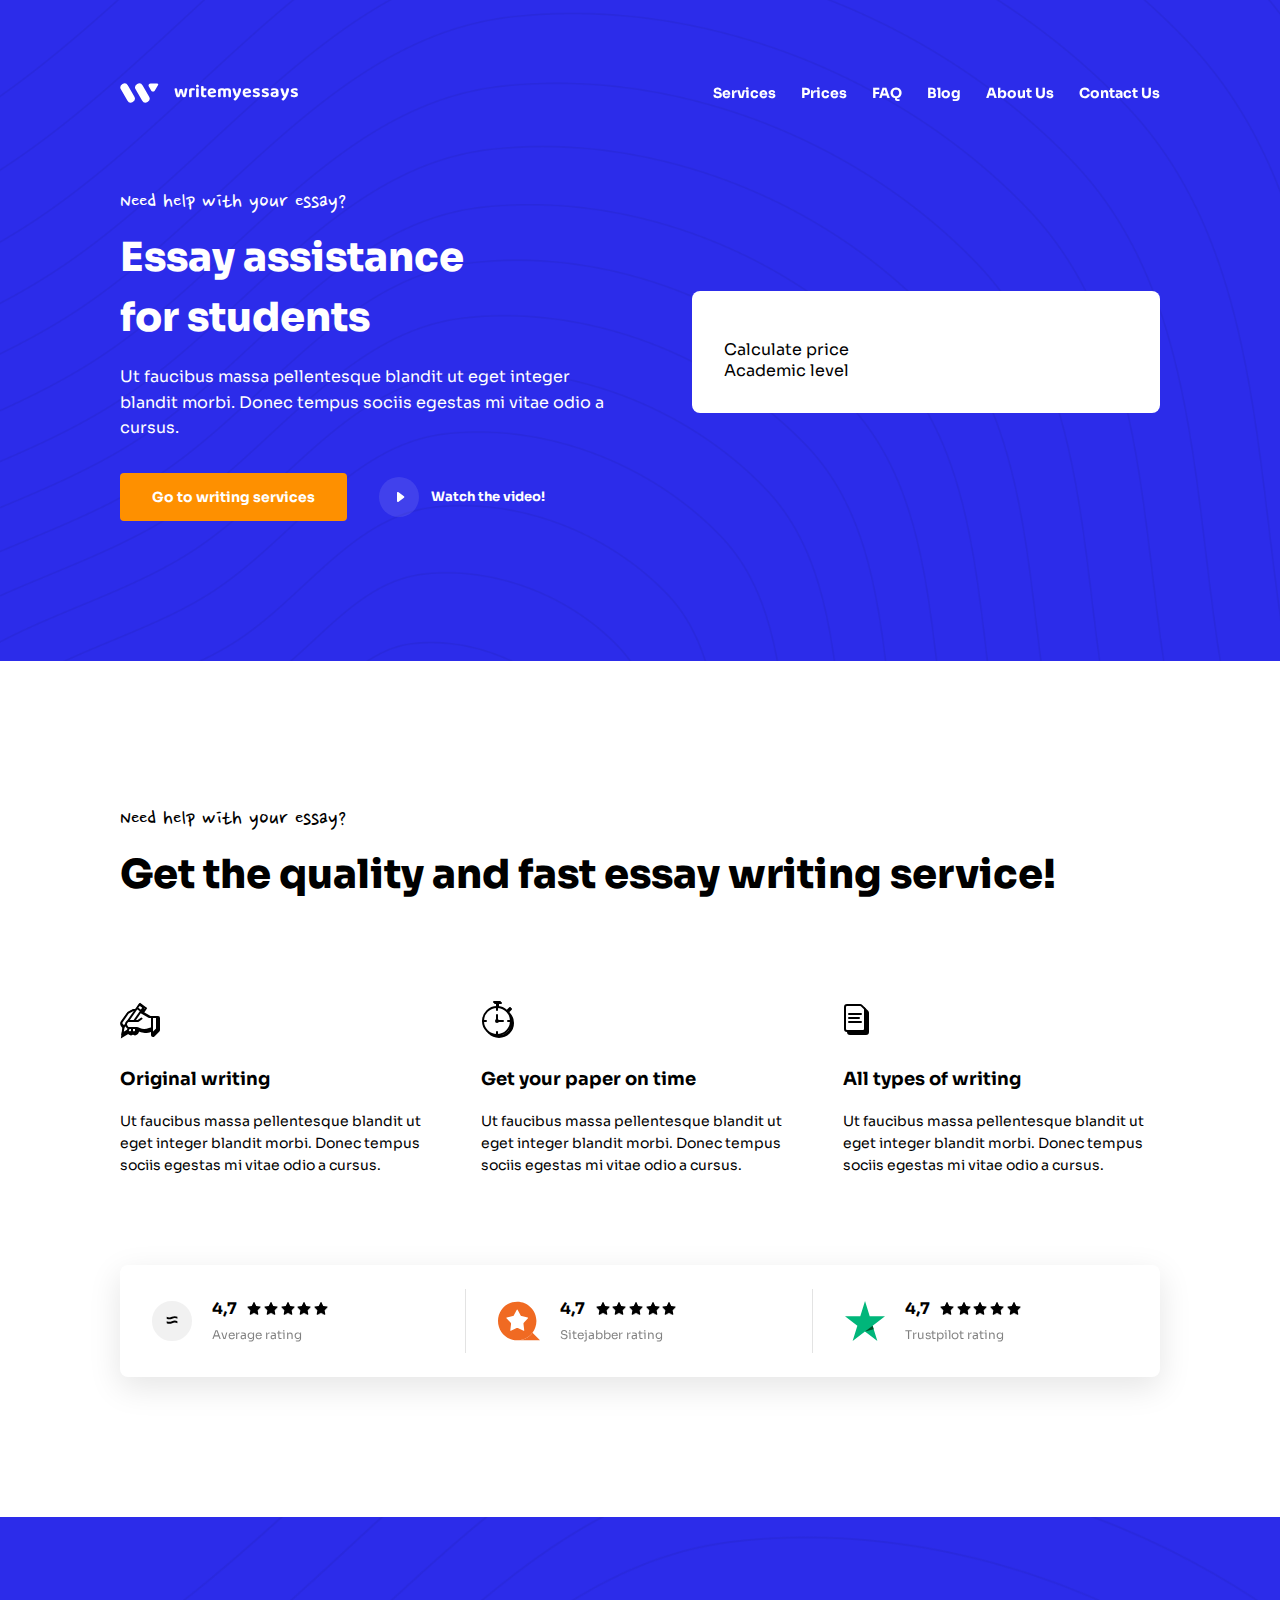
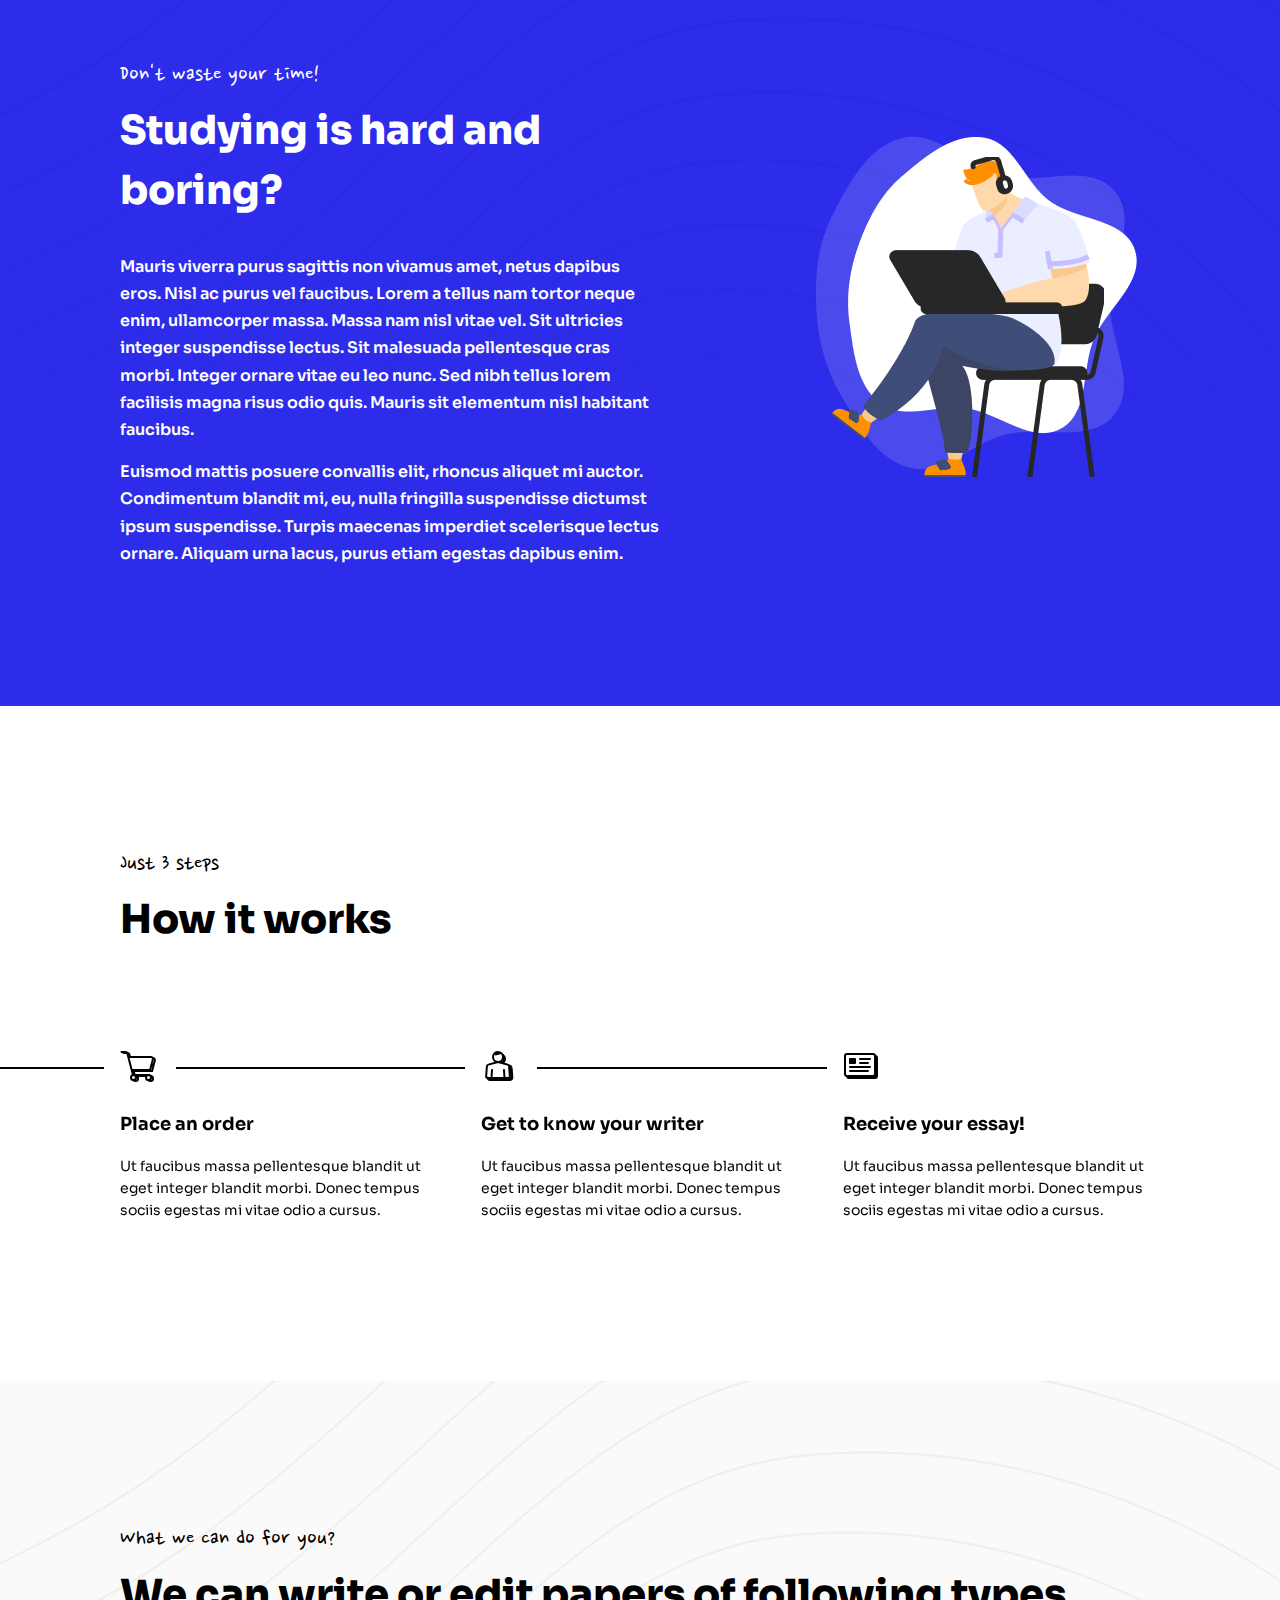
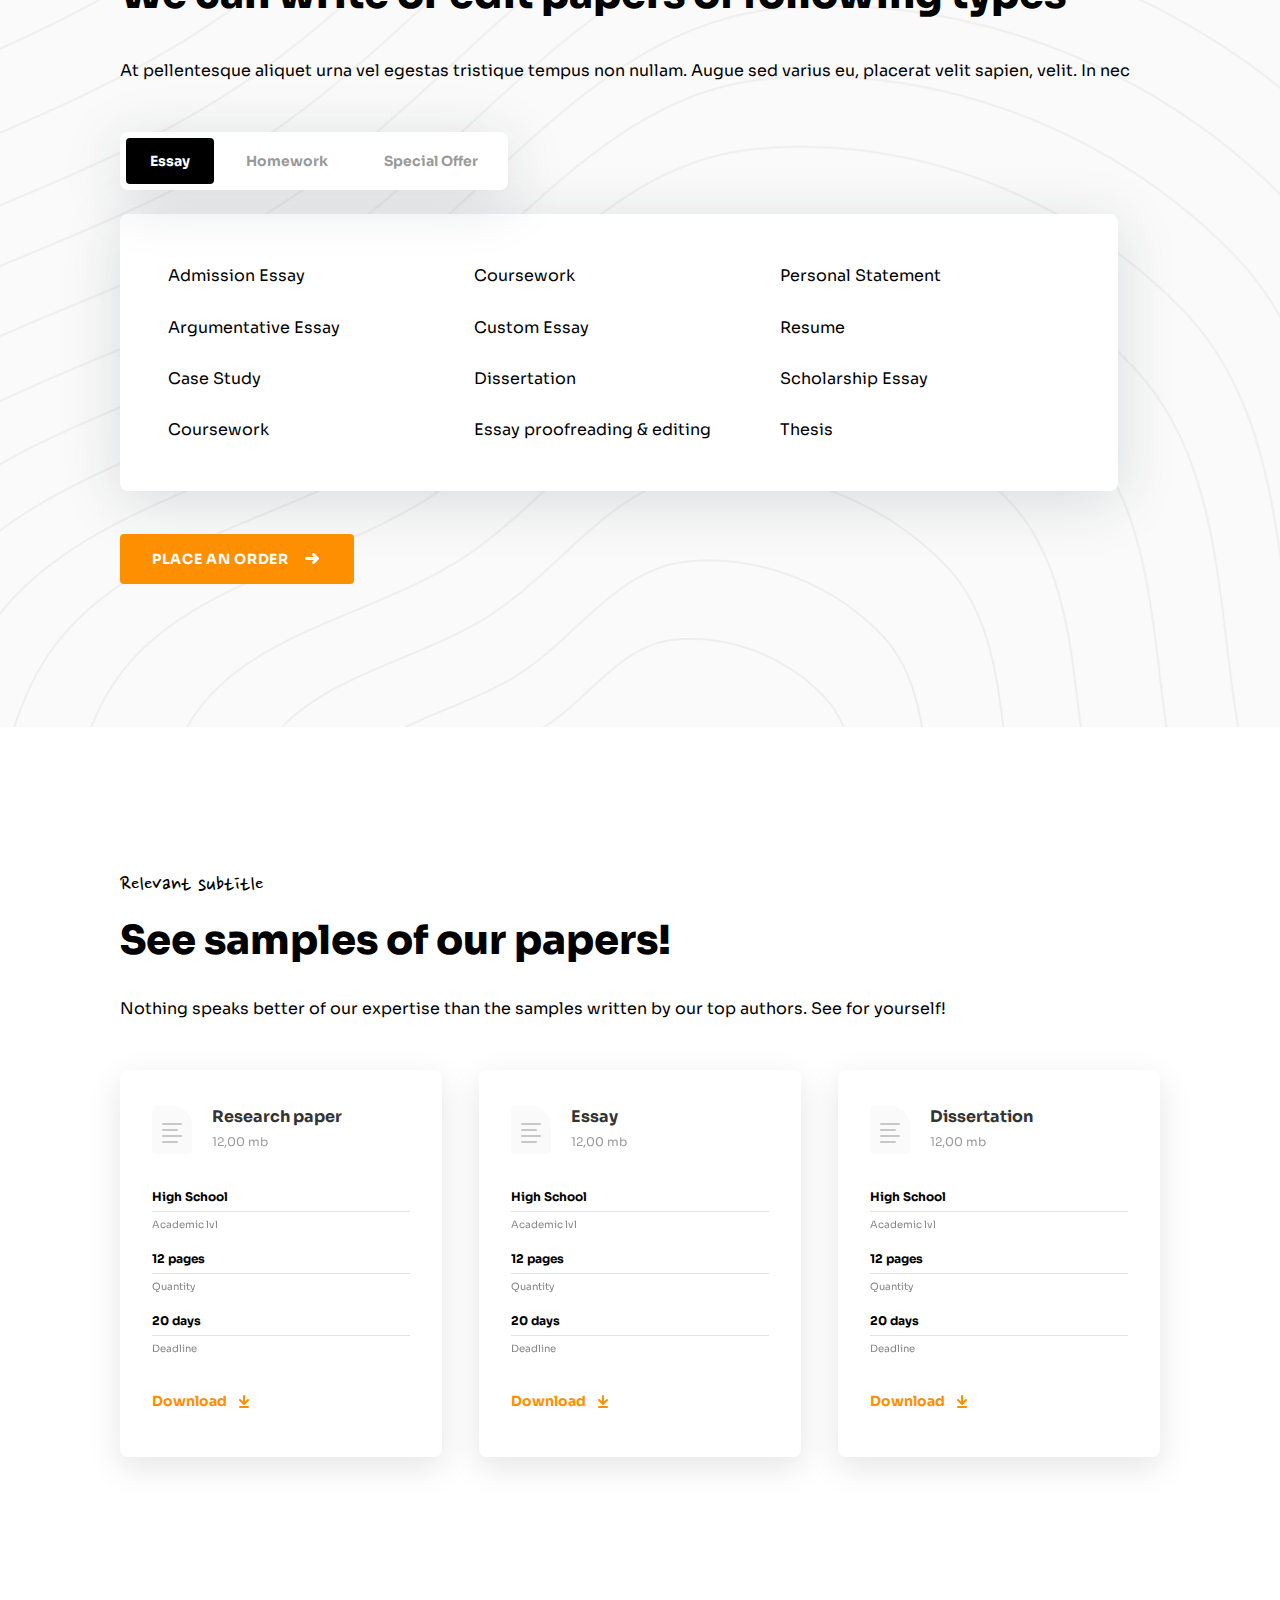
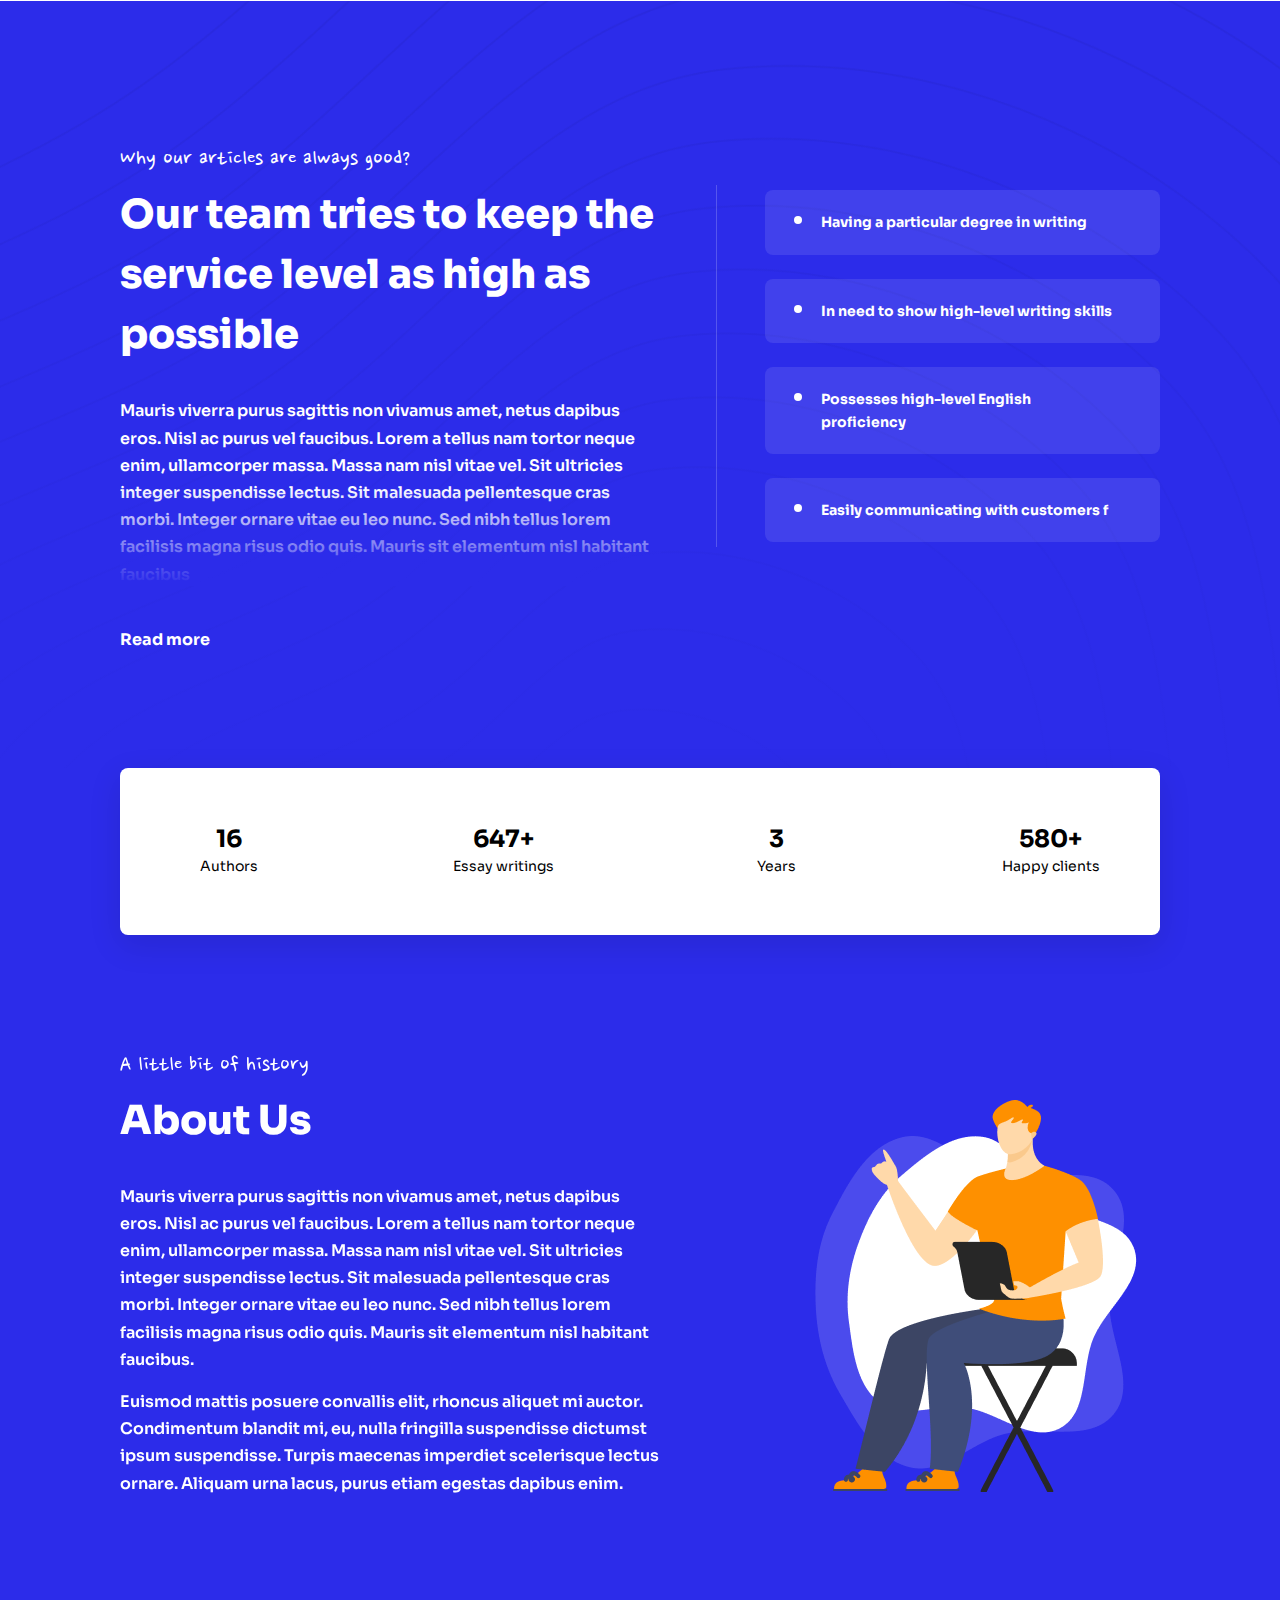
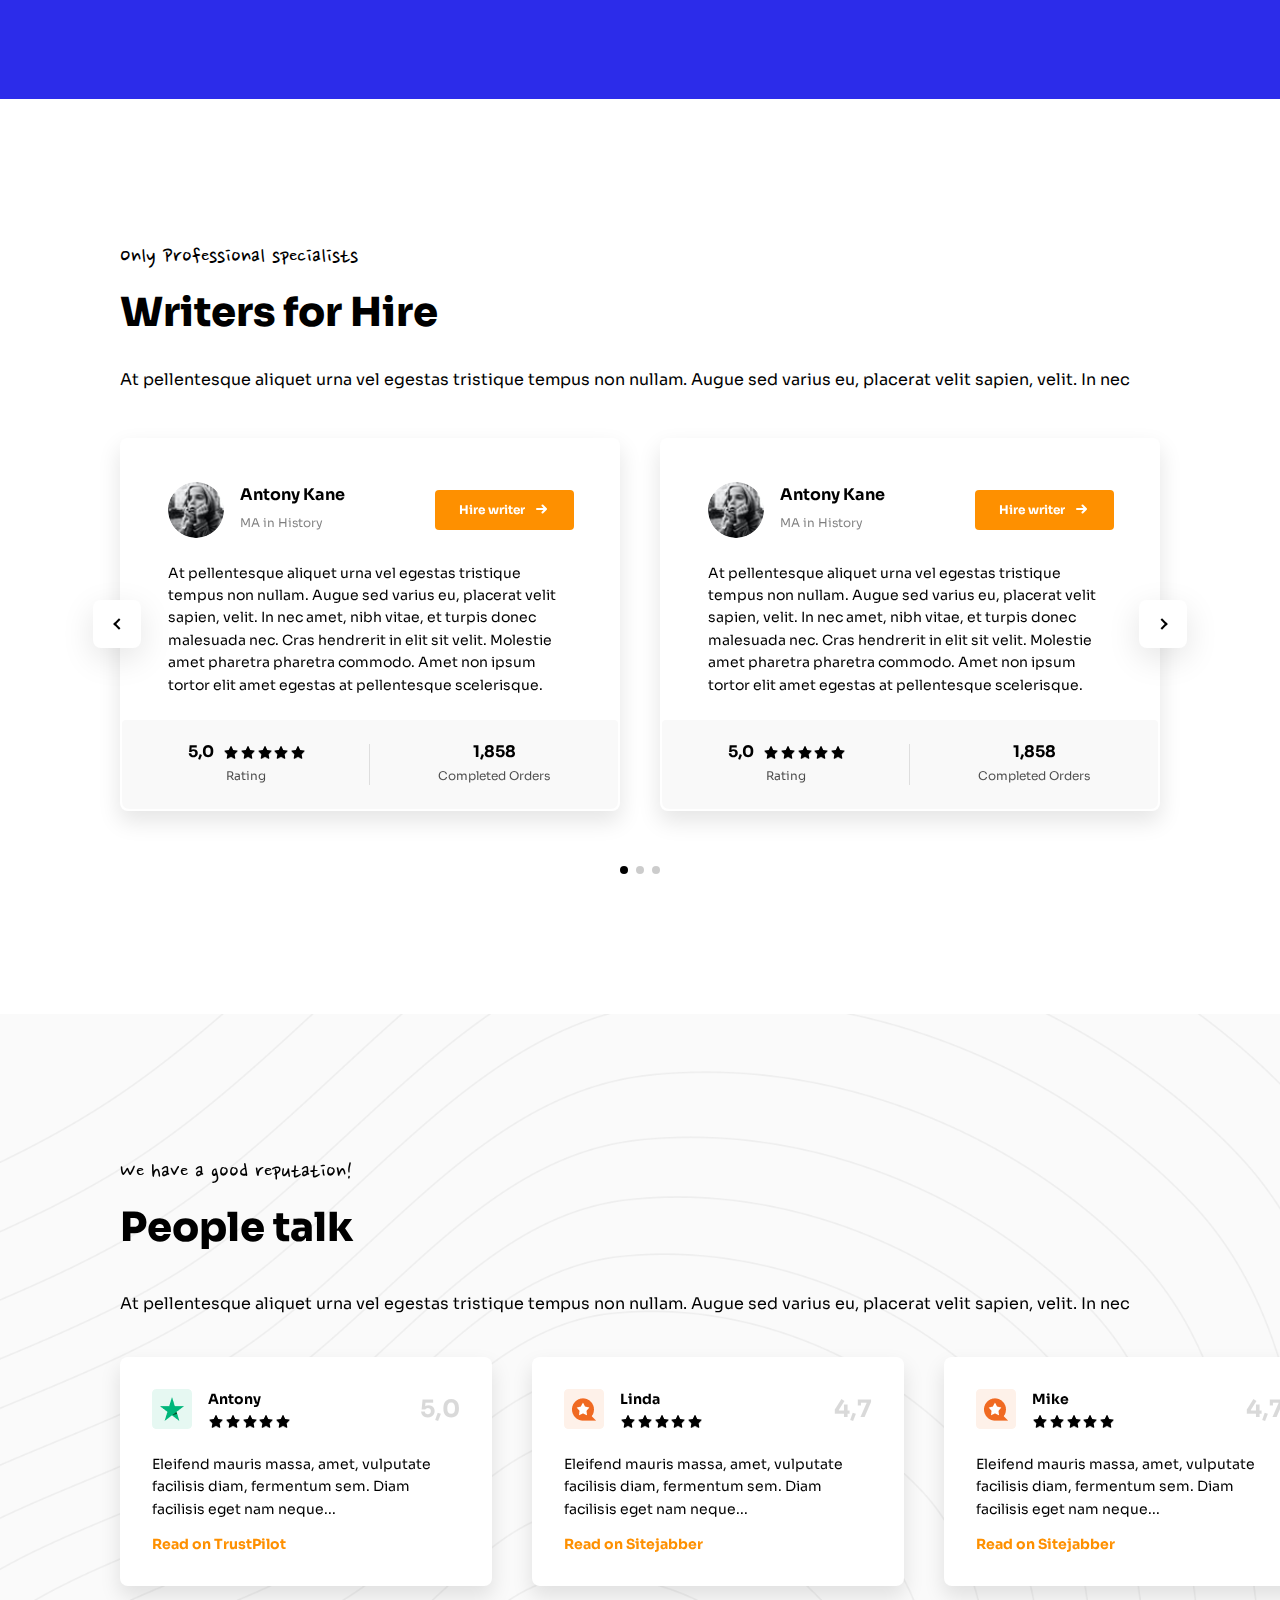
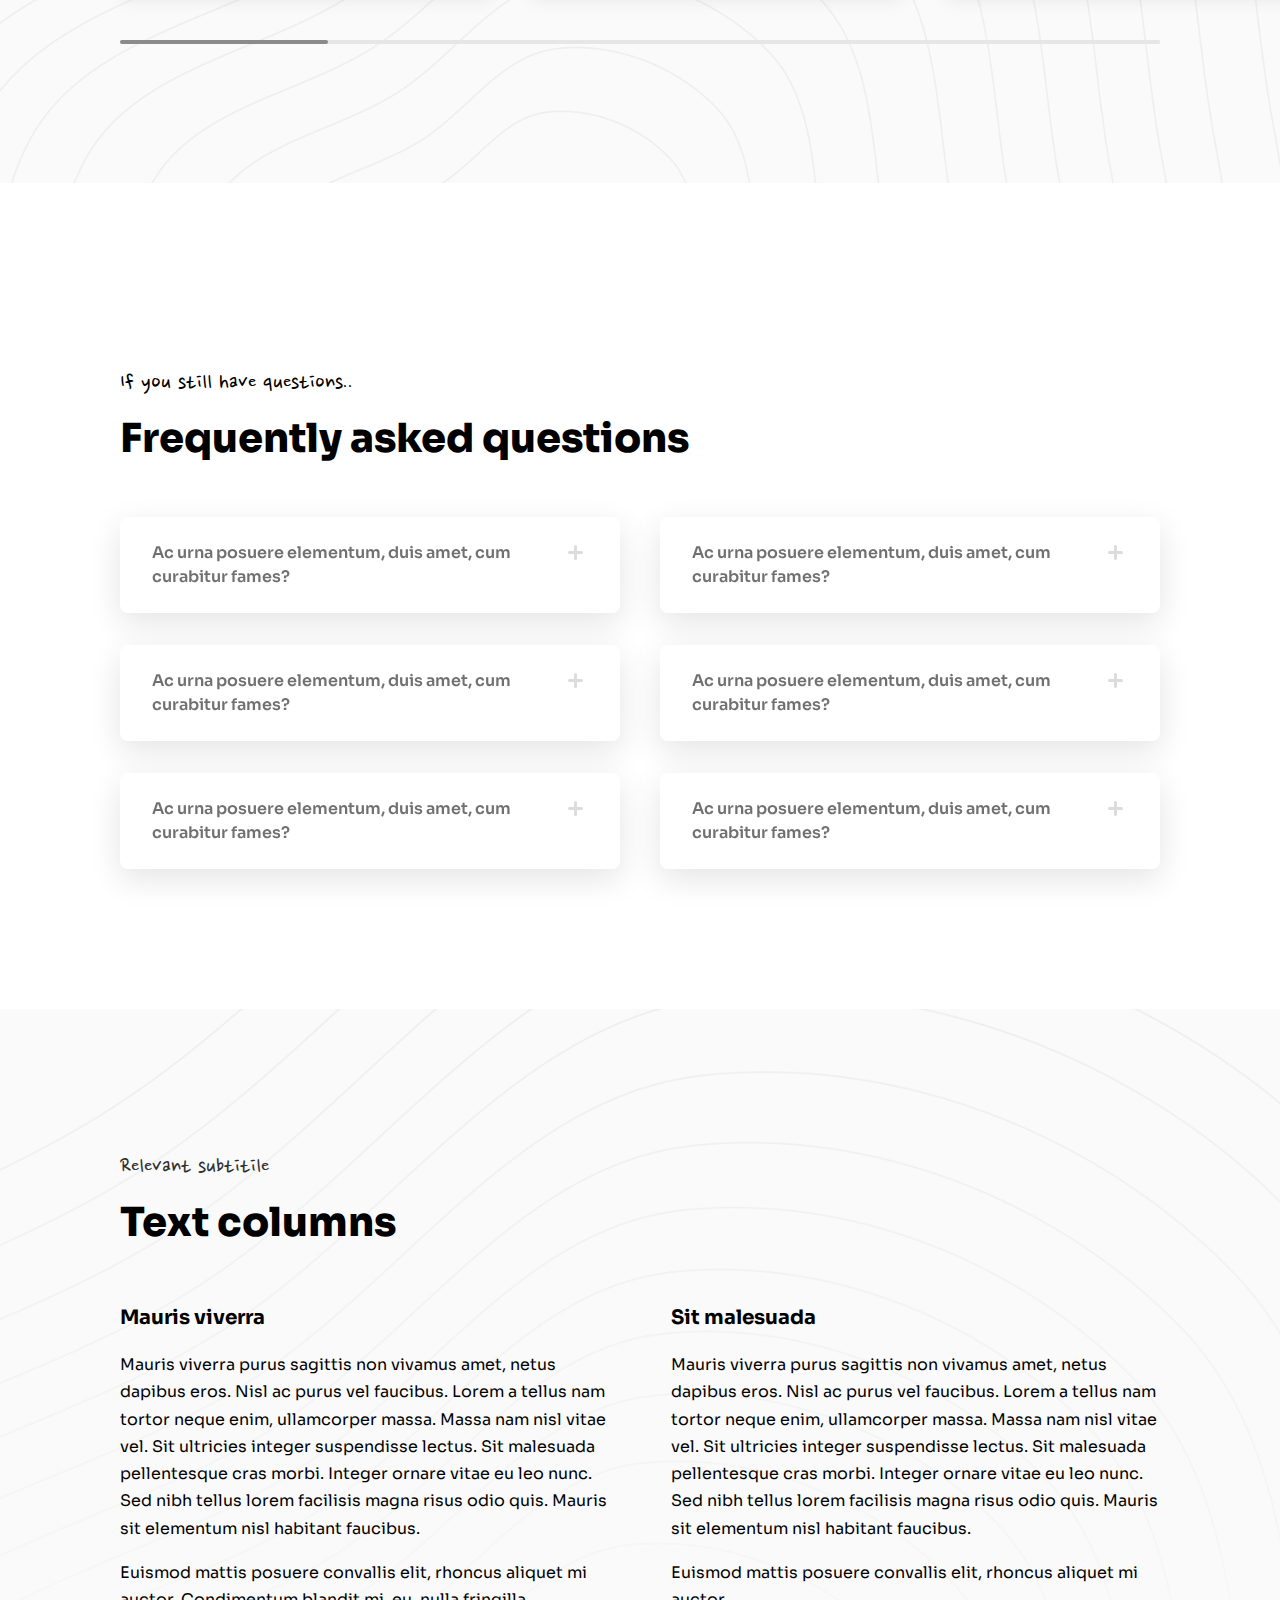
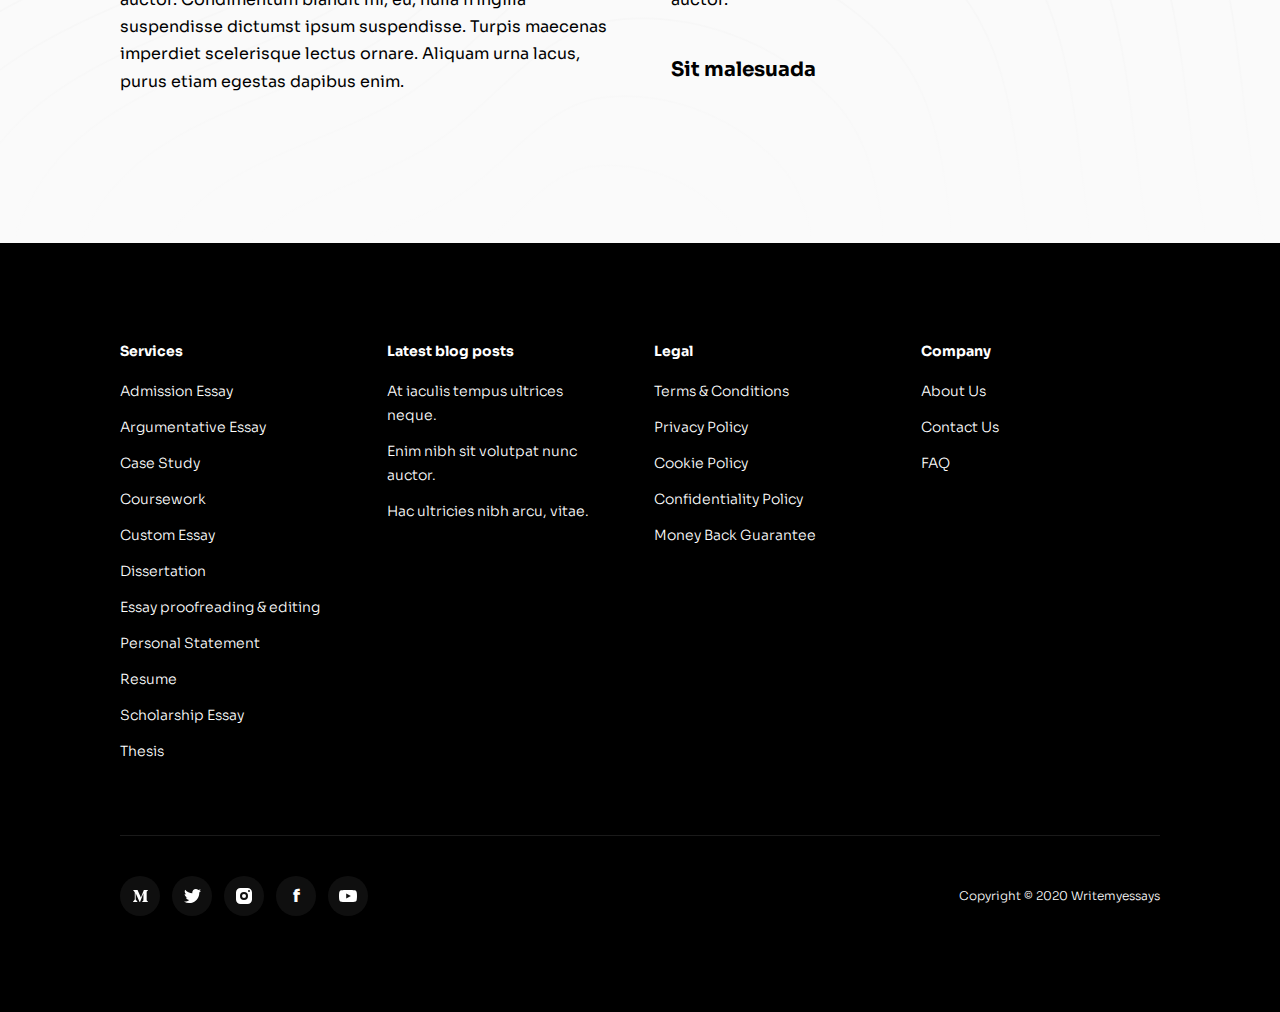
==== commit 11fe3de1: "adapt 1/2" ====
--- a/index.html
+++ b/index.html
@@ -24,217 +24,225 @@
 <body>
     <div class="black-scr" data-blkscr></div>
     <div class="wrap">
-        <header class="header">
-            <div class="container">
-                <div class="header__wrap">
-                    <a href="index.html" class="header__logo">
-                        <svg xmlns="http://www.w3.org/2000/svg" width="39" height="20" fill="none"><path fill-rule="evenodd" d="M1 6.494a4 4 0 1 1 6.928-4L14.282 13.5a4 4 0 0 1-6.928 4L1 6.494zm14.73.003a4 4 0 1 1 6.928-4l6.353 11.004a4 4 0 1 1-6.928 4L15.73 6.498zM30.532.5h6.702a1 1 0 0 1 .857 1.514l-3.376 5.627c-.777 1.295-2.653 1.295-3.43 0L28.817 3.53c-.8-1.333.16-3.03 1.715-3.03z" fill="#fff"/></svg>
-                        <span>writemyessays</span>    
-                    </a>
-                    <nav class="header__nav" data-nav>
-                        <ul>
-                            <li class="menu-item menu-item-has-children">
-                                <a href="#">
-                                    Services
-                                </a>
-                                <ul class="sub-menu">
-                                    <li class="menu-item menu-item-has-children">
-                                        <a>
-                                            Essay types
-                                        </a>
-                                        <ul class="sub-menu">
-                                            <li class="menu-item">
-                                                <a href="#">
-                                                    Admission Essay
-                                                </a>
-                                            </li>
-                                            <li class="menu-item">
-                                                <a href="#">
-                                                    Argumentative Essay
-                                                </a>
-                                            </li>
-                                            <li class="menu-item">
-                                                <a href="#">
-                                                    Case Study
-                                                </a>
-                                            </li>
-                                            <li class="menu-item">
-                                                <a href="#">
-                                                    Coursework
-                                                </a>
-                                            </li>
-                                            <li class="menu-item">
-                                                <a href="#">
-                                                    Custom Essay
-                                                </a>
-                                            </li>
-                                            <li class="menu-item">
-                                                <a href="#">
-                                                    Dissertation
-                                                </a>
-                                            </li>
-                                            <li class="menu-item">
-                                                <a href="#">
-                                                    Essay proofreading & editing
-                                                </a>
-                                            </li>
-                                            <li class="menu-item">
-                                                <a href="#">
-                                                    Personal Statement
-                                                </a>
-                                            </li>
-                                            <li class="menu-item">
-                                                <a href="#">
-                                                    Resume
-                                                </a>
-                                            </li>
-                                            <li class="menu-item">
-                                                <a href="#">
-                                                    Scholarship Essay
-                                                </a>
-                                            </li>
-                                            <li class="menu-item">
-                                                <a href="#">
-                                                    Thesis
-                                                </a>
-                                            </li>
-                                        </ul>
-                                    </li>
-                                    <li class="menu-item menu-item-has-children">
-                                        <a>
-                                            Niches
-                                        </a>
-                                        <ul class="sub-menu">
-                                            <li class="menu-item">
-                                                <a href="#">
-                                                    Law Essay
-                                                </a>
-                                            </li>
-                                            <li class="menu-item">
-                                                <a href="#">
-                                                    MBA Essay
-                                                </a>
-                                            </li>
-                                            <li class="menu-item">
-                                                <a href="#">
-                                                    Nursing Essay
-                                                </a>
-                                            </li>
-                                            <li class="menu-item">
-                                                <a href="#">
-                                                    Biology Essay
-                                                </a>
-                                            </li>
-                                            <li class="menu-item">
-                                                <a href="#">
-                                                    Chemistry
-                                                </a>
-                                            </li>
-                                            <li class="menu-item">
-                                                <a href="#">
-                                                    Engineering
-                                                </a>
-                                            </li>
-                                        </ul>
-                                    </li>
-                                    <li class="menu-item menu-item-has-children">
-                                        <a>
-                                            Graduate types
-                                        </a>
-                                        <ul class="sub-menu">
-                                            <li class="menu-item">
-                                                <a href="#">
-                                                    School
-                                                </a>
-                                            </li>
-                                            <li class="menu-item">
-                                                <a href="#">
-                                                    College Essay
-                                                </a>
-                                            </li>
-                                            <li class="menu-item">
-                                                <a href="#">
-                                                    University
-                                                </a>
-                                            </li>
-                                        </ul>
-                                    </li>
-                                    <li class="menu-item menu-item-has-children">
-                                        <a>
-                                            Paper types
-                                        </a>
-                                        <ul class="sub-menu">
-                                            <li class="menu-item">
-                                                <a href="#">
-                                                    Research paper
-                                                </a>
-                                            </li>
-                                            <li class="menu-item">
-                                                <a href="#">
-                                                    Term paper
-                                                </a>
-                                            </li>
-                                        </ul>
-                                    </li>
-                                    <li class="menu-item menu-item-has-children">
-                                        <a>
-                                            Special offers
-                                        </a>
-                                        <ul class="sub-menu">
-                                            <li class="menu-item">
-                                                <a href="#">
-                                                    Write my Essay for Money
-                                                </a>
-                                            </li>
-                                            <li class="menu-item">
-                                                <a href="#">
-                                                    Essay for Sale
-                                                </a>
-                                            </li>
-                                            <li class="menu-item">
-                                                <a href="#">
-                                                    Pay for Essay
-                                                </a>
-                                            </li>
-                                        </ul>
-                                    </li>
-                                </ul>
-                            </li>
-                            <li class="menu-item">
-                                <a href="#">
-                                    Prices
-                                </a>
-                            </li>
-                            <li class="menu-item">
-                                <a href="#">
-                                    FAQ
-                                </a>
-                            </li>
-                            <li class="menu-item">
-                                <a href="#">
-                                    Blog
-                                </a>
-                            </li>
-                            <li class="menu-item">
-                                <a href="#">
-                                    About Us
-                                </a>
-                            </li>
-                            <li class="menu-item">
-                                <a href="#">
-                                    Contact Us
-                                </a>
-                            </li>
-                        </ul>
-                    </nav>
-                    <div class="menu_btn" data-burger>
-                        <div class="bar" data-id="bar"></div>
-                        <div class="bar" data-id="bar"></div>
-                        <div class="bar" data-id="bar"></div>
-                    </div>
-                </div>
-            </div>
-        </header>
+        <div class="wrap__head">
+            <header class="header">
+                <div class="container">
+                    <div class="header__wrap">
+                        <div class="header__help">
+                            <div class="menu_btn" data-burger>
+                                <div class="bar" data-id="bar"></div>
+                                <div class="bar" data-id="bar"></div>
+                                <div class="bar" data-id="bar"></div>
+                            </div>
+                        </div>
+                        <a href="index.html" class="header__logo">
+                            <svg xmlns="http://www.w3.org/2000/svg" width="39" height="20" fill="none"><path fill-rule="evenodd" d="M1 6.494a4 4 0 1 1 6.928-4L14.282 13.5a4 4 0 0 1-6.928 4L1 6.494zm14.73.003a4 4 0 1 1 6.928-4l6.353 11.004a4 4 0 1 1-6.928 4L15.73 6.498zM30.532.5h6.702a1 1 0 0 1 .857 1.514l-3.376 5.627c-.777 1.295-2.653 1.295-3.43 0L28.817 3.53c-.8-1.333.16-3.03 1.715-3.03z" fill="#fff"/></svg>
+                            <span>writemyessays</span>    
+                        </a>
+                        <nav class="header__nav" data-nav>
+                            <ul>
+                                <li class="menu-item menu-item-has-children">
+                                    <a href="#">
+                                        Services
+                                    </a>
+                                    <ul class="sub-menu">
+                                        <li class="menu-item menu-item-has-children">
+                                            <a>
+                                                Essay types
+                                            </a>
+                                            <ul class="sub-menu">
+                                                <li class="menu-item">
+                                                    <a href="#">
+                                                        Admission Essay
+                                                    </a>
+                                                </li>
+                                                <li class="menu-item">
+                                                    <a href="#">
+                                                        Argumentative Essay
+                                                    </a>
+                                                </li>
+                                                <li class="menu-item">
+                                                    <a href="#">
+                                                        Case Study
+                                                    </a>
+                                                </li>
+                                                <li class="menu-item">
+                                                    <a href="#">
+                                                        Coursework
+                                                    </a>
+                                                </li>
+                                                <li class="menu-item">
+                                                    <a href="#">
+                                                        Custom Essay
+                                                    </a>
+                                                </li>
+                                                <li class="menu-item">
+                                                    <a href="#">
+                                                        Dissertation
+                                                    </a>
+                                                </li>
+                                                <li class="menu-item">
+                                                    <a href="#">
+                                                        Essay proofreading & editing
+                                                    </a>
+                                                </li>
+                                                <li class="menu-item">
+                                                    <a href="#">
+                                                        Personal Statement
+                                                    </a>
+                                                </li>
+                                                <li class="menu-item">
+                                                    <a href="#">
+                                                        Resume
+                                                    </a>
+                                                </li>
+                                                <li class="menu-item">
+                                                    <a href="#">
+                                                        Scholarship Essay
+                                                    </a>
+                                                </li>
+                                                <li class="menu-item">
+                                                    <a href="#">
+                                                        Thesis
+                                                    </a>
+                                                </li>
+                                            </ul>
+                                        </li>
+                                        <li class="menu-item menu-item-has-children">
+                                            <a>
+                                                Niches
+                                            </a>
+                                            <ul class="sub-menu">
+                                                <li class="menu-item">
+                                                    <a href="#">
+                                                        Law Essay
+                                                    </a>
+                                                </li>
+                                                <li class="menu-item">
+                                                    <a href="#">
+                                                        MBA Essay
+                                                    </a>
+                                                </li>
+                                                <li class="menu-item">
+                                                    <a href="#">
+                                                        Nursing Essay
+                                                    </a>
+                                                </li>
+                                                <li class="menu-item">
+                                                    <a href="#">
+                                                        Biology Essay
+                                                    </a>
+                                                </li>
+                                                <li class="menu-item">
+                                                    <a href="#">
+                                                        Chemistry
+                                                    </a>
+                                                </li>
+                                                <li class="menu-item">
+                                                    <a href="#">
+                                                        Engineering
+                                                    </a>
+                                                </li>
+                                            </ul>
+                                        </li>
+                                        <li class="menu-item menu-item-has-children">
+                                            <a>
+                                                Graduate types
+                                            </a>
+                                            <ul class="sub-menu">
+                                                <li class="menu-item">
+                                                    <a href="#">
+                                                        School
+                                                    </a>
+                                                </li>
+                                                <li class="menu-item">
+                                                    <a href="#">
+                                                        College Essay
+                                                    </a>
+                                                </li>
+                                                <li class="menu-item">
+                                                    <a href="#">
+                                                        University
+                                                    </a>
+                                                </li>
+                                            </ul>
+                                        </li>
+                                        <li class="menu-item menu-item-has-children">
+                                            <a>
+                                                Paper types
+                                            </a>
+                                            <ul class="sub-menu">
+                                                <li class="menu-item">
+                                                    <a href="#">
+                                                        Research paper
+                                                    </a>
+                                                </li>
+                                                <li class="menu-item">
+                                                    <a href="#">
+                                                        Term paper
+                                                    </a>
+                                                </li>
+                                            </ul>
+                                        </li>
+                                        <li class="menu-item menu-item-has-children">
+                                            <a>
+                                                Special offers
+                                            </a>
+                                            <ul class="sub-menu">
+                                                <li class="menu-item">
+                                                    <a href="#">
+                                                        Write my Essay for Money
+                                                    </a>
+                                                </li>
+                                                <li class="menu-item">
+                                                    <a href="#">
+                                                        Essay for Sale
+                                                    </a>
+                                                </li>
+                                                <li class="menu-item">
+                                                    <a href="#">
+                                                        Pay for Essay
+                                                    </a>
+                                                </li>
+                                            </ul>
+                                        </li>
+                                    </ul>
+                                </li>
+                                <li class="menu-item">
+                                    <a href="#">
+                                        Prices
+                                    </a>
+                                </li>
+                                <li class="menu-item">
+                                    <a href="#">
+                                        FAQ
+                                    </a>
+                                </li>
+                                <li class="menu-item">
+                                    <a href="#">
+                                        Blog
+                                    </a>
+                                </li>
+                                <li class="menu-item">
+                                    <a href="#">
+                                        About Us
+                                    </a>
+                                </li>
+                                <li class="menu-item">
+                                    <a href="#">
+                                        Contact Us
+                                    </a>
+                                </li>
+                            </ul>
+                        </nav>
+                        <a href="order.html" class="btn order__btn">
+                            Order Now
+                            <svg xmlns="http://www.w3.org/2000/svg" width="10" height="10" fill="none"><path d="M1 4a1 1 0 1 0 0 2V4zm8 1l.707.707a1 1 0 0 0 0-1.414L9 5zM6.207.793a1 1 0 0 0-1.414 1.414L6.207.793zm-1.414 7a1 1 0 1 0 1.414 1.414L4.793 7.793zM1 6h8V4H1v2zm8.707-1.707l-3.5-3.5-1.414 1.414 3.5 3.5 1.414-1.414zm-1.414 0l-3.5 3.5 1.414 1.414 3.5-3.5-1.414-1.414z" fill="#fff"/></svg>
+                        </a>
+                    </div>
+                </div>
+            </header>
+        </div>
         <section class="main">
             <div class="container">
                 <div class="main__wrap">
@@ -294,7 +302,7 @@
                 </h2>
                 <div class="qual__wrap">
                     <div class="qual__card">
-                        <svg xmlns="http://www.w3.org/2000/svg" width="56" height="56" fill="none" xmlns:v="https://vecta.io/nano"><path d="M38 25v12l-5 5v-6s-4.782 2.107-8 2c-2.84-.095-7-2-7-2h-1v2.172a2 2 0 0 1-3.414 1.414L13 39l-.586.586a2 2 0 0 1-2.828 0L8.5 38.5l-5 3 1-6 1.07-1.5h-.52a2 2 0 0 1-1.647-.866l-.683-.993a2 2 0 0 1 .007-2.278l6.016-8.627a2 2 0 0 1 .645-.591l4.15-2.38a2 2 0 0 1 .995-.265h2.138l1.395-2 2.435-3.5 4 3-3.13 4.5L30 25h8z" fill="#fff"/><path d="M38 25h2a2 2 0 0 0-2-2v2zm0 12l1.414 1.414A2 2 0 0 0 40 37h-2zm-5 5h-2a2 2 0 0 0 3.414 1.414L33 42zm-3-17l-1.003 1.73.465.27H30v-2zm-8.63-5l-1.642-1.142L21.37 20zm3.13-4.5l1.642 1.142 1.102-1.584L25.7 13.9l-1.2 1.6zm-4-3l1.2-1.6-1.658-1.244-1.184 1.702L20.5 12.5zm-16 23l-1.627-1.163-.27.377-.076.457 1.973.33zm-1 6l-1.973-.33-.712 4.272 3.714-2.228L3.5 41.5zM22.065 19l1.642 1.142L22.065 19zM18 36l.833-1.818-.397-.182H18v2zm7 2l.067-2L25 38zm-1.338-9.872a2 2 0 0 0-2.325-3.255l2.325 3.255zm-4.14.5L18.36 27l1.162 1.628zM9 36l-1.43 1.398.588.602H9v-2zm-6.272-6.137l1.64 1.144-1.64-1.144zm6.016-8.627l1.64 1.144-1.64-1.144zm.645-.59l.995 1.735-.995-1.735zm4.15-2.38l-.995-1.735.995 1.735zM16.67 18l1.64 1.144L16.67 18zM2.72 32.14l-1.647 1.134L2.72 32.14zm.683.993L5.05 32l-1.647 1.134zm6.182 6.452L11 38.172l-1.414 1.414zm4 0L12.172 41l1.414-1.414zm2.828 0L15 38.172l1.414 1.414zM36 25v12h4V25h-4zm.586 10.586l-5 5 2.828 2.828 5-5-2.828-2.828zM33 27h5v-4h-5v4zm0-4h-3v4h3v-4zm-1.998.27l-8.63-5-2.005 3.46 8.63 5 2.005-3.46zM25.7 13.9l-4-3-2.4 3.2 4 3 2.4-3.2zM2.527 35.17l-1 6 3.946.658 1-6-3.946-.658zm2.002 8.044l5-3-2.058-3.43-5 3 2.058 3.43zM23.265 17.4l-4-3-2.4 3.2 4 3 2.4-3.2zM18 36l-.833 1.82.018.008.043.02.153.068.547.233 1.846.706c1.426.5 3.417 1.09 5.16 1.147L25.067 36c-1.1-.037-2.608-.447-3.972-.924l-1.635-.625-.473-.2-.12-.054-.028-.013c-.005-.002-.005-.002-.838 1.816zm17 6v-6h-4v6h4zm0-6V25h-4v11h4zm-10.067 4c1.975.066 4.254-.53 5.886-1.055l2.115-.755.627-.254.175-.074.068-.03c.002-.001.003-.001-.804-1.83l-.806-1.83-.04.017-.14.06-.544.22-1.876.67c-1.563.502-3.285.907-4.528.865L24.933 40zm-3.596-15.126L18.36 27l2.325 3.255 2.978-2.127-2.325-3.255zM9 29l-1.32-1.502-.04.035-.08.072-.257.247-.778.847c-.503.605-1.348 1.74-1.512 3.054l3.97.496c-.001.006.017-.1.143-.323.118-.2.285-.44.476-.67a7.99 7.99 0 0 1 .515-.561l.16-.155.038-.034c.002-.002.002-.002-1.318-1.504zm-3.985 2.752c-.11.886.1 1.704.342 2.33.25.64.6 1.22.902 1.686a12.85 12.85 0 0 0 .876 1.151l.298.337.092.098.03.03.015.015c.001.001.001.001 1.43-1.397l1.43-1.398-.054-.058-.198-.224c-.17-.2-.39-.475-.6-.787-.214-.318-.387-.63-.493-.902-.112-.288-.098-.403-.1-.383l-3.97-.496zm14.692-14.6l2.435-3.5-3.284-2.284-2.435 3.5 3.284 2.284zM9 38h1.24v-4H9v4zm-.403-3.142l-1.74 2.5 3.284 2.284 1.74-2.5-3.284-2.284zm14.26-20.5l-2.435 3.5 3.284 2.284 2.435-3.5-3.284-2.284zm-2.435 3.5l-.696 1 3.284 2.284.696-1-3.284-2.284zm-.696 1l-6.26 9 3.284 2.284 6.26-9-3.284-2.284zM18.36 27h-3.25v4h3.25v-4zm-3.25 0H9v4h6.11v-4zm-10.74 4.007l6.016-8.627-3.28-2.288-6.016 8.627 3.28 2.288zm6.016-8.627l4.15-2.38-2-3.47-4.15 2.38 2 3.47zm.256 7.764l7.67-11-3.28-2.288-7.67 11 3.28 2.288zm7.67-11l1.395-2-3.28-2.288-1.395 2 3.28 2.288zM14.533 20h2.138v-4h-2.138v4zM1.073 33.275l.683.993L5.05 32l-.683-.993-3.295 2.268zm5.054 3.387l1.07-1.5-3.255-2.325-1.07 1.5 3.255 2.325zm1.07-1.5l1.43-2-3.255-2.325-1.43 2L7.2 35.163zM5.05 36h.52v-4h-.52v4zm2.034 3.914L8.172 41 11 38.172l-1.086-1.086-2.828 2.828zM13.828 41l.586-.586-2.828-2.828-.586.586L13.828 41zm-3.59-3H13v-4h-2.76v4zM15 39v-3h-4v3h4zm-3.414 1.414l.586.586L15 38.172l-.586-.586-2.828 2.828zM13 38h4v-4h-4v4zm4 0h1v-4h-1v4zm2 .172V36h-4v2.172h4zM17.828 41A4 4 0 0 0 19 38.172h-4L17.828 41zm-5.657 0a4 4 0 0 0 5.657 0L15 38.172 12.172 41zm-4 0a4 4 0 0 0 5.657 0L11 38.172 8.172 41zm2.213-18.62h0l-2-3.47a4 4 0 0 0-1.291 1.182l3.28 2.288zm-9.297 6.34a4 4 0 0 0-.014 4.556l3.295-2.268-3.28-2.288zM14.533 20h0v-4a4 4 0 0 0-1.99.53l2 3.47zM1.756 34.268A4 4 0 0 0 5.051 36v-4l-3.295 2.268zM18.36 27h0v4a4 4 0 0 0 2.325-.745L18.36 27z" fill="#000"/><path d="M37 24v12l-5 5v-6s-4.782 2.107-8 2c-2.84-.095-7-2-7-2h-1v2.172a2 2 0 0 1-3.414 1.414L12 38l-.586.586a2 2 0 0 1-2.828 0L7.5 37.5l-5 3 1-6 1.07-1.5h-.52a2 2 0 0 1-1.647-.866l-.683-.993a2 2 0 0 1 .007-2.278l6.016-8.627a2 2 0 0 1 .645-.591l4.15-2.38a2 2 0 0 1 .995-.265h2.138l1.395-2 2.435-3.5 4 3-3.13 4.5L29 24h8z" fill="#fff"/><path d="M37 24h1a1 1 0 0 0-1-1v1zm0 12l.707.707A1 1 0 0 0 38 36h-1zm-5 5h-1a1 1 0 0 0 1.707.707L32 41zm-3-17l-.5.865.233.135H29v-1zm-5.5-9.5l.82.57.55-.792-.772-.58-.6.8zm-4-3l.6-.8-.83-.622-.592.85.82.57zm-16 23l-.814-.58-.135.188-.038.228.986.164zm-1 6l-.986-.164-.356 2.136 1.857-1.114L2.5 40.5zM17 35l.416-.91-.198-.09H17v1zm7 2l-.033 1L24 37zm-1.92-10.686a1 1 0 0 0-1.162-1.627l1.162 1.627zM8 35l-.715.7.294.3H8v-1zm7.67-18l.82.572-.82-.572zm-7.927 3.236l-.82-.572.82.572zm.645-.59l-.498-.867.498.867zM1.72 31.14l.824-.567-.824.567zm10.817-13.876l-.498-.867.498.867zM2.404 32.134l-.824.567.824-.567zm16.118-4.506l-.58-.814.58.814zM36 24v12h2V24h-2zm.293 11.293l-5 5 1.414 1.414 5-5-1.414-1.414zM32 25h5v-2h-5v2zm0-2h-3v2h3v-2zm-2.5.135l-8.63-5-1.003 1.73 8.63 5 1.003-1.73zM24.1 13.7l-4-3-1.2 1.6 4 3 1.2-1.6zM2.514 34.336l-1 6 1.973.33 1-6-1.973-.33zm.5 7.022l5-3-1.03-1.715-5 3 1.03 1.715zM21.665 17.2l-4-3-1.2 1.6 4 3 1.2-1.6zM17 35l-.416.91.054.025.145.064.528.225 1.793.685c1.4.494 3.28 1.038 4.863 1.09l.067-2c-1.26-.042-2.89-.497-4.27-.98l-1.687-.645-.492-.21-.13-.057-.032-.014c-.01-.004-.01-.004-.425.905zm16 6v-6h-2v6h2zm0-6V24h-2v11h2zm-9.033 3c1.792.06 3.932-.488 5.546-1.007l2.055-.734.606-.246.166-.07.045-.02c.018-.008.018-.008-.385-.923l-.403-.915-.047.02-.148.063-.565.23-1.936.69c-1.58.508-3.44.96-4.868.912l-.067 2zM20.92 24.686l-2.978 2.127 1.162 1.627 2.98-2.127-1.162-1.627zM8 28l-.66-.75-.03.027-.07.063-.233.224-.712.775c-.49.6-1.163 1.532-1.29 2.54l1.985.248c.05-.39.377-.948.842-1.51l.58-.632.185-.178.048-.044c.01-.01.01-.01-.65-.76zm-2.992 2.876c-.082.66.07 1.302.28 1.842a7.77 7.77 0 0 0 .8 1.49c.3.432.586.8.807 1.06l.273.31.08.086.024.025c.01.01.01.01.726-.688l.715-.7-.015-.016-.06-.063-.223-.252c-.187-.22-.433-.526-.67-.878s-.454-.733-.595-1.098c-.145-.372-.187-.663-.16-.87l-1.985-.248zM17.886 15.57l2.435-3.5-1.642-1.142-2.435 3.5 1.642 1.142zM8 36h1.24v-2H8v2zm.418-1.57l-1.74 2.5L8.32 38.07l1.74-2.5-1.642-1.142zm14.26-20.5l-9.39 13.5 1.642 1.142 9.39-13.5-1.642-1.142zM17.36 27h-3.25v2h3.25v-2zm-3.25 0H8v2h6.11v-2zm-11.56 2.435l6.016-8.627-1.64-1.144L.907 28.29l1.64 1.144zm6.34-8.923l4.15-2.38-.995-1.735-4.15 2.38.995 1.735zm-.066 8.06l7.67-11-1.64-1.144-7.67 11 1.64 1.144zm7.67-11l1.395-2-1.64-1.144-1.395 2 1.64 1.144zM13.533 18h2.138v-2h-2.138v2zM.897 31.708l.683.993 1.647-1.134-.683-.993-1.647 1.134zm3.417 3.373l1.07-1.5-1.627-1.162-1.07 1.5 1.627 1.162zm1.07-1.5l1.43-2-1.627-1.162-1.43 2 1.627 1.162zM4.05 34h.52v-2h-.52v2zm2.742 4.207l1.086 1.086 1.414-1.414-1.086-1.086-1.414 1.414zm5.328 1.086l.586-.586-1.414-1.414-.586.586 1.414 1.414zM9.24 36H12v-2H9.24v2zM13 38v-3h-2v3h2zm-1.707.707l.586.586 1.414-1.414-.586-.586-1.414 1.414zM12 36h4v-2h-4v2zm4 0h1v-2h-1v2zm1 1.172V35h-2v2.172h2zm-.88 2.12A3 3 0 0 0 17 37.172h-2a1 1 0 0 1-.293.707l1.414 1.414zm-4.243 0a3 3 0 0 0 4.243 0l-1.414-1.414a1 1 0 0 1-1.414 0l-1.414 1.414zm-4 0a3 3 0 0 0 4.243 0l-1.414-1.414a1 1 0 0 1-1.414 0L7.88 39.293zm.685-18.485a1 1 0 0 1 .323-.295l-.995-1.735a3 3 0 0 0-.968.886l1.64 1.144zM.907 28.29a3 3 0 0 0-.01 3.417l1.647-1.134a1 1 0 0 1 .003-1.139L.907 28.29zm12.128-10.16a1 1 0 0 1 .498-.133v-2a3 3 0 0 0-1.493.398l.995 1.735zM1.58 32.7A3 3 0 0 0 4.051 34v-2a1 1 0 0 1-.824-.433L1.58 32.7zm16.36-5.887a1 1 0 0 1-.581.186v2a3 3 0 0 0 1.744-.559l-1.162-1.627z" fill="#000"/></svg>
+                        <svg xmlns="http://www.w3.org/2000/svg" width="56" height="56" fill="none"><path d="M38 25v12l-5 5v-6s-4.782 2.107-8 2c-2.84-.095-7-2-7-2h-1v2.172a2 2 0 0 1-3.414 1.414L13 39l-.586.586a2 2 0 0 1-2.828 0L8.5 38.5l-5 3 1-6 1.07-1.5h-.52a2 2 0 0 1-1.647-.866l-.683-.993a2 2 0 0 1 .007-2.278l6.016-8.627a2 2 0 0 1 .645-.591l4.15-2.38a2 2 0 0 1 .995-.265h2.138l1.395-2 2.435-3.5 4 3-3.13 4.5L30 25h8z" fill="#fff"/><path d="M38 25h2a2 2 0 0 0-2-2v2zm0 12l1.414 1.414A2 2 0 0 0 40 37h-2zm-5 5h-2a2 2 0 0 0 3.414 1.414L33 42zm-3-17l-1.003 1.73.465.27H30v-2zm-8.63-5l-1.642-1.142L21.37 20zm3.13-4.5l1.642 1.142 1.102-1.584L25.7 13.9l-1.2 1.6zm-4-3l1.2-1.6-1.658-1.244-1.184 1.702L20.5 12.5zm-16 23l-1.627-1.163-.27.377-.076.457 1.973.33zm-1 6l-1.973-.33-.712 4.272 3.714-2.228L3.5 41.5zM22.065 19l1.642 1.142L22.065 19zM18 36l.833-1.818-.397-.182H18v2zm7 2l.067-2L25 38zm-1.338-9.872a2 2 0 0 0-2.325-3.255l2.325 3.255zm-4.14.5L18.36 27l1.162 1.628zM9 36l-1.43 1.398.588.602H9v-2zm-6.272-6.137l1.64 1.144-1.64-1.144zm6.016-8.627l1.64 1.144-1.64-1.144zm.645-.59l.995 1.735-.995-1.735zm4.15-2.38l-.995-1.735.995 1.735zM16.67 18l1.64 1.144L16.67 18zM2.72 32.14l-1.647 1.134L2.72 32.14zm.683.993L5.05 32l-1.647 1.134zm6.182 6.452L11 38.172l-1.414 1.414zm4 0L12.172 41l1.414-1.414zm2.828 0L15 38.172l1.414 1.414zM36 25v12h4V25h-4zm.586 10.586l-5 5 2.828 2.828 5-5-2.828-2.828zM33 27h5v-4h-5v4zm0-4h-3v4h3v-4zm-1.998.27l-8.63-5-2.005 3.46 8.63 5 2.005-3.46zM25.7 13.9l-4-3-2.4 3.2 4 3 2.4-3.2zM2.527 35.17l-1 6 3.946.658 1-6-3.946-.658zm2.002 8.044l5-3-2.058-3.43-5 3 2.058 3.43zM23.265 17.4l-4-3-2.4 3.2 4 3 2.4-3.2zM18 36l-.833 1.82.018.008.043.02.153.068.547.233 1.846.706c1.426.5 3.417 1.09 5.16 1.147L25.067 36c-1.1-.037-2.608-.447-3.972-.924l-1.635-.625-.473-.2-.12-.054-.028-.013c-.005-.002-.005-.002-.838 1.816zm17 6v-6h-4v6h4zm0-6V25h-4v11h4zm-10.067 4c1.975.066 4.254-.53 5.886-1.055l2.115-.755.627-.254.175-.074.068-.03c.002-.001.003-.001-.804-1.83l-.806-1.83-.04.017-.14.06-.544.22-1.876.67c-1.563.502-3.285.907-4.528.865L24.933 40zm-3.596-15.126L18.36 27l2.325 3.255 2.978-2.127-2.325-3.255zM9 29l-1.32-1.502-.04.035-.08.072-.257.247-.778.847c-.503.605-1.348 1.74-1.512 3.054l3.97.496c-.001.006.017-.1.143-.323.118-.2.285-.44.476-.67a7.99 7.99 0 0 1 .515-.561l.16-.155.038-.034c.002-.002.002-.002-1.318-1.504zm-3.985 2.752c-.11.886.1 1.704.342 2.33.25.64.6 1.22.902 1.686a12.85 12.85 0 0 0 .876 1.151l.298.337.092.098.03.03.015.015c.001.001.001.001 1.43-1.397l1.43-1.398-.054-.058-.198-.224c-.17-.2-.39-.475-.6-.787-.214-.318-.387-.63-.493-.902-.112-.288-.098-.403-.1-.383l-3.97-.496zm14.692-14.6l2.435-3.5-3.284-2.284-2.435 3.5 3.284 2.284zM9 38h1.24v-4H9v4zm-.403-3.142l-1.74 2.5 3.284 2.284 1.74-2.5-3.284-2.284zm14.26-20.5l-2.435 3.5 3.284 2.284 2.435-3.5-3.284-2.284zm-2.435 3.5l-.696 1 3.284 2.284.696-1-3.284-2.284zm-.696 1l-6.26 9 3.284 2.284 6.26-9-3.284-2.284zM18.36 27h-3.25v4h3.25v-4zm-3.25 0H9v4h6.11v-4zm-10.74 4.007l6.016-8.627-3.28-2.288-6.016 8.627 3.28 2.288zm6.016-8.627l4.15-2.38-2-3.47-4.15 2.38 2 3.47zm.256 7.764l7.67-11-3.28-2.288-7.67 11 3.28 2.288zm7.67-11l1.395-2-3.28-2.288-1.395 2 3.28 2.288zM14.533 20h2.138v-4h-2.138v4zM1.073 33.275l.683.993L5.05 32l-.683-.993-3.295 2.268zm5.054 3.387l1.07-1.5-3.255-2.325-1.07 1.5 3.255 2.325zm1.07-1.5l1.43-2-3.255-2.325-1.43 2L7.2 35.163zM5.05 36h.52v-4h-.52v4zm2.034 3.914L8.172 41 11 38.172l-1.086-1.086-2.828 2.828zM13.828 41l.586-.586-2.828-2.828-.586.586L13.828 41zm-3.59-3H13v-4h-2.76v4zM15 39v-3h-4v3h4zm-3.414 1.414l.586.586L15 38.172l-.586-.586-2.828 2.828zM13 38h4v-4h-4v4zm4 0h1v-4h-1v4zm2 .172V36h-4v2.172h4zM17.828 41A4 4 0 0 0 19 38.172h-4L17.828 41zm-5.657 0a4 4 0 0 0 5.657 0L15 38.172 12.172 41zm-4 0a4 4 0 0 0 5.657 0L11 38.172 8.172 41zm2.213-18.62h0l-2-3.47a4 4 0 0 0-1.291 1.182l3.28 2.288zm-9.297 6.34a4 4 0 0 0-.014 4.556l3.295-2.268-3.28-2.288zM14.533 20h0v-4a4 4 0 0 0-1.99.53l2 3.47zM1.756 34.268A4 4 0 0 0 5.051 36v-4l-3.295 2.268zM18.36 27h0v4a4 4 0 0 0 2.325-.745L18.36 27z" fill="#000"/><path d="M37 24v12l-5 5v-6s-4.782 2.107-8 2c-2.84-.095-7-2-7-2h-1v2.172a2 2 0 0 1-3.414 1.414L12 38l-.586.586a2 2 0 0 1-2.828 0L7.5 37.5l-5 3 1-6 1.07-1.5h-.52a2 2 0 0 1-1.647-.866l-.683-.993a2 2 0 0 1 .007-2.278l6.016-8.627a2 2 0 0 1 .645-.591l4.15-2.38a2 2 0 0 1 .995-.265h2.138l1.395-2 2.435-3.5 4 3-3.13 4.5L29 24h8z" fill="#fff"/><path d="M37 24h1a1 1 0 0 0-1-1v1zm0 12l.707.707A1 1 0 0 0 38 36h-1zm-5 5h-1a1 1 0 0 0 1.707.707L32 41zm-3-17l-.5.865.233.135H29v-1zm-5.5-9.5l.82.57.55-.792-.772-.58-.6.8zm-4-3l.6-.8-.83-.622-.592.85.82.57zm-16 23l-.814-.58-.135.188-.038.228.986.164zm-1 6l-.986-.164-.356 2.136 1.857-1.114L2.5 40.5zM17 35l.416-.91-.198-.09H17v1zm7 2l-.033 1L24 37zm-1.92-10.686a1 1 0 0 0-1.162-1.627l1.162 1.627zM8 35l-.715.7.294.3H8v-1zm7.67-18l.82.572-.82-.572zm-7.927 3.236l-.82-.572.82.572zm.645-.59l-.498-.867.498.867zM1.72 31.14l.824-.567-.824.567zm10.817-13.876l-.498-.867.498.867zM2.404 32.134l-.824.567.824-.567zm16.118-4.506l-.58-.814.58.814zM36 24v12h2V24h-2zm.293 11.293l-5 5 1.414 1.414 5-5-1.414-1.414zM32 25h5v-2h-5v2zm0-2h-3v2h3v-2zm-2.5.135l-8.63-5-1.003 1.73 8.63 5 1.003-1.73zM24.1 13.7l-4-3-1.2 1.6 4 3 1.2-1.6zM2.514 34.336l-1 6 1.973.33 1-6-1.973-.33zm.5 7.022l5-3-1.03-1.715-5 3 1.03 1.715zM21.665 17.2l-4-3-1.2 1.6 4 3 1.2-1.6zM17 35l-.416.91.054.025.145.064.528.225 1.793.685c1.4.494 3.28 1.038 4.863 1.09l.067-2c-1.26-.042-2.89-.497-4.27-.98l-1.687-.645-.492-.21-.13-.057-.032-.014c-.01-.004-.01-.004-.425.905zm16 6v-6h-2v6h2zm0-6V24h-2v11h2zm-9.033 3c1.792.06 3.932-.488 5.546-1.007l2.055-.734.606-.246.166-.07.045-.02c.018-.008.018-.008-.385-.923l-.403-.915-.047.02-.148.063-.565.23-1.936.69c-1.58.508-3.44.96-4.868.912l-.067 2zM20.92 24.686l-2.978 2.127 1.162 1.627 2.98-2.127-1.162-1.627zM8 28l-.66-.75-.03.027-.07.063-.233.224-.712.775c-.49.6-1.163 1.532-1.29 2.54l1.985.248c.05-.39.377-.948.842-1.51l.58-.632.185-.178.048-.044c.01-.01.01-.01-.65-.76zm-2.992 2.876c-.082.66.07 1.302.28 1.842a7.77 7.77 0 0 0 .8 1.49c.3.432.586.8.807 1.06l.273.31.08.086.024.025c.01.01.01.01.726-.688l.715-.7-.015-.016-.06-.063-.223-.252c-.187-.22-.433-.526-.67-.878s-.454-.733-.595-1.098c-.145-.372-.187-.663-.16-.87l-1.985-.248zM17.886 15.57l2.435-3.5-1.642-1.142-2.435 3.5 1.642 1.142zM8 36h1.24v-2H8v2zm.418-1.57l-1.74 2.5L8.32 38.07l1.74-2.5-1.642-1.142zm14.26-20.5l-9.39 13.5 1.642 1.142 9.39-13.5-1.642-1.142zM17.36 27h-3.25v2h3.25v-2zm-3.25 0H8v2h6.11v-2zm-11.56 2.435l6.016-8.627-1.64-1.144L.907 28.29l1.64 1.144zm6.34-8.923l4.15-2.38-.995-1.735-4.15 2.38.995 1.735zm-.066 8.06l7.67-11-1.64-1.144-7.67 11 1.64 1.144zm7.67-11l1.395-2-1.64-1.144-1.395 2 1.64 1.144zM13.533 18h2.138v-2h-2.138v2zM.897 31.708l.683.993 1.647-1.134-.683-.993-1.647 1.134zm3.417 3.373l1.07-1.5-1.627-1.162-1.07 1.5 1.627 1.162zm1.07-1.5l1.43-2-1.627-1.162-1.43 2 1.627 1.162zM4.05 34h.52v-2h-.52v2zm2.742 4.207l1.086 1.086 1.414-1.414-1.086-1.086-1.414 1.414zm5.328 1.086l.586-.586-1.414-1.414-.586.586 1.414 1.414zM9.24 36H12v-2H9.24v2zM13 38v-3h-2v3h2zm-1.707.707l.586.586 1.414-1.414-.586-.586-1.414 1.414zM12 36h4v-2h-4v2zm4 0h1v-2h-1v2zm1 1.172V35h-2v2.172h2zm-.88 2.12A3 3 0 0 0 17 37.172h-2a1 1 0 0 1-.293.707l1.414 1.414zm-4.243 0a3 3 0 0 0 4.243 0l-1.414-1.414a1 1 0 0 1-1.414 0l-1.414 1.414zm-4 0a3 3 0 0 0 4.243 0l-1.414-1.414a1 1 0 0 1-1.414 0L7.88 39.293zm.685-18.485a1 1 0 0 1 .323-.295l-.995-1.735a3 3 0 0 0-.968.886l1.64 1.144zM.907 28.29a3 3 0 0 0-.01 3.417l1.647-1.134a1 1 0 0 1 .003-1.139L.907 28.29zm12.128-10.16a1 1 0 0 1 .498-.133v-2a3 3 0 0 0-1.493.398l.995 1.735zM1.58 32.7A3 3 0 0 0 4.051 34v-2a1 1 0 0 1-.824-.433L1.58 32.7zm16.36-5.887a1 1 0 0 1-.581.186v2a3 3 0 0 0 1.744-.559l-1.162-1.627z" fill="#000"/></svg>
                         <div class="title-s">
                             Original writing
                         </div>
@@ -303,7 +311,7 @@
                         </p>
                     </div>
                     <div class="qual__card">
-                        <svg xmlns="http://www.w3.org/2000/svg" xmlns:xlink="http://www.w3.org/1999/xlink" width="56" height="56" fill="none" xmlns:v="https://vecta.io/nano"><g fill="#fff" stroke="#000"><circle cx="18" cy="30" r="13.5" stroke-width="3"/><circle cx="16" cy="28" r="14" stroke-width="2"/></g><g fill="#000"><circle cx="16" cy="28" r="2"/><path d="M17 14a1 1 0 1 0-2 0h2zm-2 3a1 1 0 1 0 2 0h-2zm0-3v3h2v-3h-2z"/><path d="M15 13a1 1 0 1 0 2 0h-2zm4-3a1 1 0 1 0 0-2v2zm-6-2a1 1 0 1 0 0 2V8zm2 1v4h2V9h-2zm1 1h3V8h-3v2zm0-2h-3v2h3V8z"/><path d="M16 14a1 1 0 1 0 2 0h-2zm4-3a1 1 0 1 0 0-2v2zm-6-2a1 1 0 1 0 0 2V9zm2 1v4h2v-4h-2zm1 1h3V9h-3v2zm0-2h-3v2h3V9z"/><use xlink:href="#B"/><use xlink:href="#B" x="-1" y="-1"/><path d="M17 22a1 1 0 1 0-2 0h2zm-2 6a1 1 0 1 0 2 0h-2zm0-6v6h2v-6h-2z"/><path d="M22 29a1 1 0 1 0 0-2v2zm-6-2a1 1 0 1 0 0 2v-2zm6 0h-6v2h6v-2zm-5 12a1 1 0 1 0-2 0h2zm-2 3a1 1 0 1 0 2 0h-2zm0-3v3h2v-3h-2zm12-12a1 1 0 1 0 0 2v-2zm3 2a1 1 0 1 0 0-2v2zm-3 0h3v-2h-3v2zM2 27a1 1 0 1 0 0 2v-2zm3 2a1 1 0 1 0 0-2v2zm-3 0h3v-2H2v2z"/></g><defs ><path id="B" d="M26.293 18.293a1 1 0 0 0 1.414 1.414l-1.414-1.414zm4.414-1.586a1 1 0 0 0-1.414-1.414l1.414 1.414zm-3 3l3-3-1.414-1.414-3 3 1.414 1.414z"/></defs></svg>
+                        <svg xmlns="http://www.w3.org/2000/svg" xmlns:xlink="http://www.w3.org/1999/xlink" width="56" height="56" fill="none"><g fill="#fff" stroke="#000"><circle cx="18" cy="30" r="13.5" stroke-width="3"/><circle cx="16" cy="28" r="14" stroke-width="2"/></g><g fill="#000"><circle cx="16" cy="28" r="2"/><path d="M17 14a1 1 0 1 0-2 0h2zm-2 3a1 1 0 1 0 2 0h-2zm0-3v3h2v-3h-2z"/><path d="M15 13a1 1 0 1 0 2 0h-2zm4-3a1 1 0 1 0 0-2v2zm-6-2a1 1 0 1 0 0 2V8zm2 1v4h2V9h-2zm1 1h3V8h-3v2zm0-2h-3v2h3V8z"/><path d="M16 14a1 1 0 1 0 2 0h-2zm4-3a1 1 0 1 0 0-2v2zm-6-2a1 1 0 1 0 0 2V9zm2 1v4h2v-4h-2zm1 1h3V9h-3v2zm0-2h-3v2h3V9z"/><use xlink:href="#B"/><use xlink:href="#B" x="-1" y="-1"/><path d="M17 22a1 1 0 1 0-2 0h2zm-2 6a1 1 0 1 0 2 0h-2zm0-6v6h2v-6h-2z"/><path d="M22 29a1 1 0 1 0 0-2v2zm-6-2a1 1 0 1 0 0 2v-2zm6 0h-6v2h6v-2zm-5 12a1 1 0 1 0-2 0h2zm-2 3a1 1 0 1 0 2 0h-2zm0-3v3h2v-3h-2zm12-12a1 1 0 1 0 0 2v-2zm3 2a1 1 0 1 0 0-2v2zm-3 0h3v-2h-3v2zM2 27a1 1 0 1 0 0 2v-2zm3 2a1 1 0 1 0 0-2v2zm-3 0h3v-2H2v2z"/></g><defs ><path id="B" d="M26.293 18.293a1 1 0 0 0 1.414 1.414l-1.414-1.414zm4.414-1.586a1 1 0 0 0-1.414-1.414l1.414 1.414zm-3 3l3-3-1.414-1.414-3 3 1.414 1.414z"/></defs></svg>
                         <div class="title-s">
                             Get your paper on time 
                         </div>
@@ -312,7 +320,7 @@
                         </p>
                     </div>
                     <div class="qual__card">
-                        <svg xmlns="http://www.w3.org/2000/svg" width="56" height="56" fill="none" xmlns:v="https://vecta.io/nano"><g stroke="#000" stroke-width="2"><path d="M5 17v22a2 2 0 0 0 2 2h16a2 2 0 0 0 2-2V19.828a2 2 0 0 0-.586-1.414l-2.828-2.828A2 2 0 0 0 20.172 15H7a2 2 0 0 0-2 2z" fill="#000"/><path d="M2 14v22a2 2 0 0 0 2 2h16a2 2 0 0 0 2-2V16.828a2 2 0 0 0-.586-1.414l-2.828-2.828A2 2 0 0 0 17.172 12H4a2 2 0 0 0-2 2z" fill="#fff"/></g><path d="M6 20a1 1 0 1 0 0 2v-2zm12 2a1 1 0 1 0 0-2v2zM6 24a1 1 0 1 0 0 2v-2zm10 2a1 1 0 1 0 0-2v2zM6 28a1 1 0 1 0 0 2v-2zm12 2a1 1 0 1 0 0-2v2zM6 22h12v-2H6v2zm0 4h10v-2H6v2zm0 4h12v-2H6v2z" fill="#000"/></svg>
+                        <svg xmlns="http://www.w3.org/2000/svg" width="56" height="56" fill="none"><g stroke="#000" stroke-width="2"><path d="M5 17v22a2 2 0 0 0 2 2h16a2 2 0 0 0 2-2V19.828a2 2 0 0 0-.586-1.414l-2.828-2.828A2 2 0 0 0 20.172 15H7a2 2 0 0 0-2 2z" fill="#000"/><path d="M2 14v22a2 2 0 0 0 2 2h16a2 2 0 0 0 2-2V16.828a2 2 0 0 0-.586-1.414l-2.828-2.828A2 2 0 0 0 17.172 12H4a2 2 0 0 0-2 2z" fill="#fff"/></g><path d="M6 20a1 1 0 1 0 0 2v-2zm12 2a1 1 0 1 0 0-2v2zM6 24a1 1 0 1 0 0 2v-2zm10 2a1 1 0 1 0 0-2v2zM6 28a1 1 0 1 0 0 2v-2zm12 2a1 1 0 1 0 0-2v2zM6 22h12v-2H6v2zm0 4h10v-2H6v2zm0 4h12v-2H6v2z" fill="#000"/></svg>
                         <div class="title-s">
                             All types of writing
                         </div>
@@ -323,7 +331,7 @@
                 </div>
                 <div class="qual__rate">
                     <div class="qual__rate-card">
-                        <svg xmlns="http://www.w3.org/2000/svg" width="40" height="40" fill="#000" xmlns:v="https://vecta.io/nano"><rect opacity=".05" x="1" y="1" width="38" height="38" rx="19" stroke="#000" stroke-width="2"/><path d="M14.696 22.176v-2.04c.784.48 1.68.72 2.688.72.72 0 1.552-.208 2.496-.624.96-.416 1.904-.624 2.832-.624 1.024 0 1.92.192 2.688.576v2.04c-.784-.48-1.68-.72-2.688-.72-.72 0-1.56.208-2.52.624s-1.896.624-2.808.624c-.992 0-1.888-.192-2.688-.576zm0-4.368v-2.064c.784.48 1.68.72 2.688.72.72 0 1.552-.208 2.496-.624.96-.416 1.904-.624 2.832-.624a6.68 6.68 0 0 1 2.688.552v2.064c-.784-.48-1.68-.72-2.688-.72-.72 0-1.56.208-2.52.624-.96.4-1.896.6-2.808.6-1.008 0-1.904-.176-2.688-.528z"/></svg>
+                        <svg xmlns="http://www.w3.org/2000/svg" width="40" height="40" fill="#000"><rect opacity=".05" x="1" y="1" width="38" height="38" rx="19" stroke="#000" stroke-width="2"/><path d="M14.696 22.176v-2.04c.784.48 1.68.72 2.688.72.72 0 1.552-.208 2.496-.624.96-.416 1.904-.624 2.832-.624 1.024 0 1.92.192 2.688.576v2.04c-.784-.48-1.68-.72-2.688-.72-.72 0-1.56.208-2.52.624s-1.896.624-2.808.624c-.992 0-1.888-.192-2.688-.576zm0-4.368v-2.064c.784.48 1.68.72 2.688.72.72 0 1.552-.208 2.496-.624.96-.416 1.904-.624 2.832-.624a6.68 6.68 0 0 1 2.688.552v2.064c-.784-.48-1.68-.72-2.688-.72-.72 0-1.56.208-2.52.624-.96.4-1.896.6-2.808.6-1.008 0-1.904-.176-2.688-.528z"/></svg>
                         <div class="qual__rate-right">
                             <div class="qual__rate-top">
                                 <span class="qual__rate-num">
@@ -332,27 +340,27 @@
                                 <div class="stars">
                                     <div class="rating__star">
                                         <span>
-                                            <svg xmlns="http://www.w3.org/2000/svg" width="14" height="13" fill="none" xmlns:v="https://vecta.io/nano"><path d="M13.19 4.517L9.222 3.94 7.448.345C7.4.247 7.32.167 7.222.12a.5.5 0 0 0-.67.227L4.778 3.94.81 4.517a.5.5 0 0 0-.286.145.5.5 0 0 0 .009.708l2.87 2.798-.678 3.952a.5.5 0 0 0 .199.489.5.5 0 0 0 .526.038L7 10.78l3.548 1.866c.097.052.21.07.317.05a.5.5 0 0 0 .408-.576l-.678-3.952 2.87-2.798a.5.5 0 0 0-.277-.853z" fill="#000"/></svg>
+                                            <svg xmlns="http://www.w3.org/2000/svg" width="14" height="13" fill="none"><path d="M13.19 4.517L9.222 3.94 7.448.345C7.4.247 7.32.167 7.222.12a.5.5 0 0 0-.67.227L4.778 3.94.81 4.517a.5.5 0 0 0-.286.145.5.5 0 0 0 .009.708l2.87 2.798-.678 3.952a.5.5 0 0 0 .199.489.5.5 0 0 0 .526.038L7 10.78l3.548 1.866c.097.052.21.07.317.05a.5.5 0 0 0 .408-.576l-.678-3.952 2.87-2.798a.5.5 0 0 0-.277-.853z" fill="#000"/></svg>
                                         </span>
                                     </div>
                                     <div class="rating__star">
                                         <span>
-                                            <svg xmlns="http://www.w3.org/2000/svg" width="14" height="13" fill="none" xmlns:v="https://vecta.io/nano"><path d="M13.19 4.517L9.222 3.94 7.448.345C7.4.247 7.32.167 7.222.12a.5.5 0 0 0-.67.227L4.778 3.94.81 4.517a.5.5 0 0 0-.286.145.5.5 0 0 0 .009.708l2.87 2.798-.678 3.952a.5.5 0 0 0 .199.489.5.5 0 0 0 .526.038L7 10.78l3.548 1.866c.097.052.21.07.317.05a.5.5 0 0 0 .408-.576l-.678-3.952 2.87-2.798a.5.5 0 0 0-.277-.853z" fill="#000"/></svg>
+                                            <svg xmlns="http://www.w3.org/2000/svg" width="14" height="13" fill="none"><path d="M13.19 4.517L9.222 3.94 7.448.345C7.4.247 7.32.167 7.222.12a.5.5 0 0 0-.67.227L4.778 3.94.81 4.517a.5.5 0 0 0-.286.145.5.5 0 0 0 .009.708l2.87 2.798-.678 3.952a.5.5 0 0 0 .199.489.5.5 0 0 0 .526.038L7 10.78l3.548 1.866c.097.052.21.07.317.05a.5.5 0 0 0 .408-.576l-.678-3.952 2.87-2.798a.5.5 0 0 0-.277-.853z" fill="#000"/></svg>
                                         </span>
                                     </div>
                                     <div class="rating__star">
                                         <span>
-                                            <svg xmlns="http://www.w3.org/2000/svg" width="14" height="13" fill="none" xmlns:v="https://vecta.io/nano"><path d="M13.19 4.517L9.222 3.94 7.448.345C7.4.247 7.32.167 7.222.12a.5.5 0 0 0-.67.227L4.778 3.94.81 4.517a.5.5 0 0 0-.286.145.5.5 0 0 0 .009.708l2.87 2.798-.678 3.952a.5.5 0 0 0 .199.489.5.5 0 0 0 .526.038L7 10.78l3.548 1.866c.097.052.21.07.317.05a.5.5 0 0 0 .408-.576l-.678-3.952 2.87-2.798a.5.5 0 0 0-.277-.853z" fill="#000"/></svg>
+                                            <svg xmlns="http://www.w3.org/2000/svg" width="14" height="13" fill="none"><path d="M13.19 4.517L9.222 3.94 7.448.345C7.4.247 7.32.167 7.222.12a.5.5 0 0 0-.67.227L4.778 3.94.81 4.517a.5.5 0 0 0-.286.145.5.5 0 0 0 .009.708l2.87 2.798-.678 3.952a.5.5 0 0 0 .199.489.5.5 0 0 0 .526.038L7 10.78l3.548 1.866c.097.052.21.07.317.05a.5.5 0 0 0 .408-.576l-.678-3.952 2.87-2.798a.5.5 0 0 0-.277-.853z" fill="#000"/></svg>
                                         </span>
                                     </div>
                                     <div class="rating__star">
                                         <span>
-                                            <svg xmlns="http://www.w3.org/2000/svg" width="14" height="13" fill="none" xmlns:v="https://vecta.io/nano"><path d="M13.19 4.517L9.222 3.94 7.448.345C7.4.247 7.32.167 7.222.12a.5.5 0 0 0-.67.227L4.778 3.94.81 4.517a.5.5 0 0 0-.286.145.5.5 0 0 0 .009.708l2.87 2.798-.678 3.952a.5.5 0 0 0 .199.489.5.5 0 0 0 .526.038L7 10.78l3.548 1.866c.097.052.21.07.317.05a.5.5 0 0 0 .408-.576l-.678-3.952 2.87-2.798a.5.5 0 0 0-.277-.853z" fill="#000"/></svg>
+                                            <svg xmlns="http://www.w3.org/2000/svg" width="14" height="13" fill="none"><path d="M13.19 4.517L9.222 3.94 7.448.345C7.4.247 7.32.167 7.222.12a.5.5 0 0 0-.67.227L4.778 3.94.81 4.517a.5.5 0 0 0-.286.145.5.5 0 0 0 .009.708l2.87 2.798-.678 3.952a.5.5 0 0 0 .199.489.5.5 0 0 0 .526.038L7 10.78l3.548 1.866c.097.052.21.07.317.05a.5.5 0 0 0 .408-.576l-.678-3.952 2.87-2.798a.5.5 0 0 0-.277-.853z" fill="#000"/></svg>
                                         </span>
                                     </div>
                                     <div class="rating__star">
                                         <span>
-                                            <svg xmlns="http://www.w3.org/2000/svg" width="14" height="13" fill="none" xmlns:v="https://vecta.io/nano"><path d="M13.19 4.517L9.222 3.94 7.448.345C7.4.247 7.32.167 7.222.12a.5.5 0 0 0-.67.227L4.778 3.94.81 4.517a.5.5 0 0 0-.286.145.5.5 0 0 0 .009.708l2.87 2.798-.678 3.952a.5.5 0 0 0 .199.489.5.5 0 0 0 .526.038L7 10.78l3.548 1.866c.097.052.21.07.317.05a.5.5 0 0 0 .408-.576l-.678-3.952 2.87-2.798a.5.5 0 0 0-.277-.853z" fill="#000"/></svg>
+                                            <svg xmlns="http://www.w3.org/2000/svg" width="14" height="13" fill="none"><path d="M13.19 4.517L9.222 3.94 7.448.345C7.4.247 7.32.167 7.222.12a.5.5 0 0 0-.67.227L4.778 3.94.81 4.517a.5.5 0 0 0-.286.145.5.5 0 0 0 .009.708l2.87 2.798-.678 3.952a.5.5 0 0 0 .199.489.5.5 0 0 0 .526.038L7 10.78l3.548 1.866c.097.052.21.07.317.05a.5.5 0 0 0 .408-.576l-.678-3.952 2.87-2.798a.5.5 0 0 0-.277-.853z" fill="#000"/></svg>
                                         </span>
                                     </div>
                                 </div>
@@ -363,7 +371,7 @@
                         </div>
                     </div>
                     <div class="qual__rate-card">
-                        <svg xmlns="http://www.w3.org/2000/svg" width="42" height="40" fill="none" xmlns:v="https://vecta.io/nano"><g clip-path="url(#A)"><path d="M19.79 35.11c8.258 0 14.953-6.765 14.953-15.11S28.05 4.89 19.79 4.89 4.838 11.654 4.838 20s6.695 15.11 14.953 15.11z" fill="#fff"/><g fill="#f06a22"><path d="M34.483 31.727c-3.5 4.624-9.046 7.607-15.274 7.607H42l-7.517-7.607z"/><path fill-rule="evenodd" d="M34.483 31.727C36.953 28.474 38.42 24.4 38.42 20 38.42 9.322 29.82.667 19.2.667S0 9.322 0 20s8.6 19.333 19.2 19.333c6.228 0 11.764-2.983 15.274-7.607zM23.553 15.06a1.32 1.32 0 0 1-.872-.664l-3.085-5.724a.44.44 0 0 0-.772 0l-3.085 5.724a1.32 1.32 0 0 1-.872.664L8.69 16.45c-.333.075-.458.488-.225.74l4.267 4.577c.268.288.396.68.35 1.073l-.77 6.502a.44.44 0 0 0 .626.454l5.708-2.76c.358-.173.773-.174 1.132-.003L25.6 29.8a.44.44 0 0 0 .624-.455l-.773-6.515c-.046-.387.078-.776.34-1.063l4.184-4.58c.23-.252.103-.66-.228-.735l-6.185-1.39z"/></g></g><defs><clipPath id="A"><path fill="#fff" d="M0 0h42v40H0z"/></clipPath></defs></svg>                        <div class="qual__rate-right">
+                        <svg xmlns="http://www.w3.org/2000/svg" width="42" height="40" fill="none"><g clip-path="url(#A)"><path d="M19.79 35.11c8.258 0 14.953-6.765 14.953-15.11S28.05 4.89 19.79 4.89 4.838 11.654 4.838 20s6.695 15.11 14.953 15.11z" fill="#fff"/><g fill="#f06a22"><path d="M34.483 31.727c-3.5 4.624-9.046 7.607-15.274 7.607H42l-7.517-7.607z"/><path fill-rule="evenodd" d="M34.483 31.727C36.953 28.474 38.42 24.4 38.42 20 38.42 9.322 29.82.667 19.2.667S0 9.322 0 20s8.6 19.333 19.2 19.333c6.228 0 11.764-2.983 15.274-7.607zM23.553 15.06a1.32 1.32 0 0 1-.872-.664l-3.085-5.724a.44.44 0 0 0-.772 0l-3.085 5.724a1.32 1.32 0 0 1-.872.664L8.69 16.45c-.333.075-.458.488-.225.74l4.267 4.577c.268.288.396.68.35 1.073l-.77 6.502a.44.44 0 0 0 .626.454l5.708-2.76c.358-.173.773-.174 1.132-.003L25.6 29.8a.44.44 0 0 0 .624-.455l-.773-6.515c-.046-.387.078-.776.34-1.063l4.184-4.58c.23-.252.103-.66-.228-.735l-6.185-1.39z"/></g></g><defs><clipPath id="A"><path fill="#fff" d="M0 0h42v40H0z"/></clipPath></defs></svg>                        <div class="qual__rate-right">
                             <div class="qual__rate-top">
                                 <span class="qual__rate-num">
                                     4,7
@@ -371,27 +379,27 @@
                                 <div class="stars">
                                     <div class="rating__star">
                                         <span>
-                                            <svg xmlns="http://www.w3.org/2000/svg" width="14" height="13" fill="none" xmlns:v="https://vecta.io/nano"><path d="M13.19 4.517L9.222 3.94 7.448.345C7.4.247 7.32.167 7.222.12a.5.5 0 0 0-.67.227L4.778 3.94.81 4.517a.5.5 0 0 0-.286.145.5.5 0 0 0 .009.708l2.87 2.798-.678 3.952a.5.5 0 0 0 .199.489.5.5 0 0 0 .526.038L7 10.78l3.548 1.866c.097.052.21.07.317.05a.5.5 0 0 0 .408-.576l-.678-3.952 2.87-2.798a.5.5 0 0 0-.277-.853z" fill="#000"/></svg>
+                                            <svg xmlns="http://www.w3.org/2000/svg" width="14" height="13" fill="none"><path d="M13.19 4.517L9.222 3.94 7.448.345C7.4.247 7.32.167 7.222.12a.5.5 0 0 0-.67.227L4.778 3.94.81 4.517a.5.5 0 0 0-.286.145.5.5 0 0 0 .009.708l2.87 2.798-.678 3.952a.5.5 0 0 0 .199.489.5.5 0 0 0 .526.038L7 10.78l3.548 1.866c.097.052.21.07.317.05a.5.5 0 0 0 .408-.576l-.678-3.952 2.87-2.798a.5.5 0 0 0-.277-.853z" fill="#000"/></svg>
                                         </span>
                                     </div>
                                     <div class="rating__star">
                                         <span>
-                                            <svg xmlns="http://www.w3.org/2000/svg" width="14" height="13" fill="none" xmlns:v="https://vecta.io/nano"><path d="M13.19 4.517L9.222 3.94 7.448.345C7.4.247 7.32.167 7.222.12a.5.5 0 0 0-.67.227L4.778 3.94.81 4.517a.5.5 0 0 0-.286.145.5.5 0 0 0 .009.708l2.87 2.798-.678 3.952a.5.5 0 0 0 .199.489.5.5 0 0 0 .526.038L7 10.78l3.548 1.866c.097.052.21.07.317.05a.5.5 0 0 0 .408-.576l-.678-3.952 2.87-2.798a.5.5 0 0 0-.277-.853z" fill="#000"/></svg>
+                                            <svg xmlns="http://www.w3.org/2000/svg" width="14" height="13" fill="none"><path d="M13.19 4.517L9.222 3.94 7.448.345C7.4.247 7.32.167 7.222.12a.5.5 0 0 0-.67.227L4.778 3.94.81 4.517a.5.5 0 0 0-.286.145.5.5 0 0 0 .009.708l2.87 2.798-.678 3.952a.5.5 0 0 0 .199.489.5.5 0 0 0 .526.038L7 10.78l3.548 1.866c.097.052.21.07.317.05a.5.5 0 0 0 .408-.576l-.678-3.952 2.87-2.798a.5.5 0 0 0-.277-.853z" fill="#000"/></svg>
                                         </span>
                                     </div>
                                     <div class="rating__star">
                                         <span>
-                                            <svg xmlns="http://www.w3.org/2000/svg" width="14" height="13" fill="none" xmlns:v="https://vecta.io/nano"><path d="M13.19 4.517L9.222 3.94 7.448.345C7.4.247 7.32.167 7.222.12a.5.5 0 0 0-.67.227L4.778 3.94.81 4.517a.5.5 0 0 0-.286.145.5.5 0 0 0 .009.708l2.87 2.798-.678 3.952a.5.5 0 0 0 .199.489.5.5 0 0 0 .526.038L7 10.78l3.548 1.866c.097.052.21.07.317.05a.5.5 0 0 0 .408-.576l-.678-3.952 2.87-2.798a.5.5 0 0 0-.277-.853z" fill="#000"/></svg>
+                                            <svg xmlns="http://www.w3.org/2000/svg" width="14" height="13" fill="none"><path d="M13.19 4.517L9.222 3.94 7.448.345C7.4.247 7.32.167 7.222.12a.5.5 0 0 0-.67.227L4.778 3.94.81 4.517a.5.5 0 0 0-.286.145.5.5 0 0 0 .009.708l2.87 2.798-.678 3.952a.5.5 0 0 0 .199.489.5.5 0 0 0 .526.038L7 10.78l3.548 1.866c.097.052.21.07.317.05a.5.5 0 0 0 .408-.576l-.678-3.952 2.87-2.798a.5.5 0 0 0-.277-.853z" fill="#000"/></svg>
                                         </span>
                                     </div>
                                     <div class="rating__star">
                                         <span>
-                                            <svg xmlns="http://www.w3.org/2000/svg" width="14" height="13" fill="none" xmlns:v="https://vecta.io/nano"><path d="M13.19 4.517L9.222 3.94 7.448.345C7.4.247 7.32.167 7.222.12a.5.5 0 0 0-.67.227L4.778 3.94.81 4.517a.5.5 0 0 0-.286.145.5.5 0 0 0 .009.708l2.87 2.798-.678 3.952a.5.5 0 0 0 .199.489.5.5 0 0 0 .526.038L7 10.78l3.548 1.866c.097.052.21.07.317.05a.5.5 0 0 0 .408-.576l-.678-3.952 2.87-2.798a.5.5 0 0 0-.277-.853z" fill="#000"/></svg>
+                                            <svg xmlns="http://www.w3.org/2000/svg" width="14" height="13" fill="none"><path d="M13.19 4.517L9.222 3.94 7.448.345C7.4.247 7.32.167 7.222.12a.5.5 0 0 0-.67.227L4.778 3.94.81 4.517a.5.5 0 0 0-.286.145.5.5 0 0 0 .009.708l2.87 2.798-.678 3.952a.5.5 0 0 0 .199.489.5.5 0 0 0 .526.038L7 10.78l3.548 1.866c.097.052.21.07.317.05a.5.5 0 0 0 .408-.576l-.678-3.952 2.87-2.798a.5.5 0 0 0-.277-.853z" fill="#000"/></svg>
                                         </span>
                                     </div>
                                     <div class="rating__star">
                                         <span>
-                                            <svg xmlns="http://www.w3.org/2000/svg" width="14" height="13" fill="none" xmlns:v="https://vecta.io/nano"><path d="M13.19 4.517L9.222 3.94 7.448.345C7.4.247 7.32.167 7.222.12a.5.5 0 0 0-.67.227L4.778 3.94.81 4.517a.5.5 0 0 0-.286.145.5.5 0 0 0 .009.708l2.87 2.798-.678 3.952a.5.5 0 0 0 .199.489.5.5 0 0 0 .526.038L7 10.78l3.548 1.866c.097.052.21.07.317.05a.5.5 0 0 0 .408-.576l-.678-3.952 2.87-2.798a.5.5 0 0 0-.277-.853z" fill="#000"/></svg>
+                                            <svg xmlns="http://www.w3.org/2000/svg" width="14" height="13" fill="none"><path d="M13.19 4.517L9.222 3.94 7.448.345C7.4.247 7.32.167 7.222.12a.5.5 0 0 0-.67.227L4.778 3.94.81 4.517a.5.5 0 0 0-.286.145.5.5 0 0 0 .009.708l2.87 2.798-.678 3.952a.5.5 0 0 0 .199.489.5.5 0 0 0 .526.038L7 10.78l3.548 1.866c.097.052.21.07.317.05a.5.5 0 0 0 .408-.576l-.678-3.952 2.87-2.798a.5.5 0 0 0-.277-.853z" fill="#000"/></svg>
                                         </span>
                                     </div>
                                 </div>
@@ -402,7 +410,7 @@
                         </div>
                     </div>
                     <div class="qual__rate-card">
-                        <svg xmlns="http://www.w3.org/2000/svg" width="40" height="40" fill="none" xmlns:v="https://vecta.io/nano"><path d="M40 15.286H24.718L20.014 0l-4.732 15.286L0 15.256l12.36 9.458L7.627 40l12.36-9.458L32.345 40 27.64 24.715 40 15.286z" fill="#00b67a"/><path d="M28.7 28.17l-1.058-3.455-7.627 5.827L28.7 28.17z" fill="#005128"/></svg>                        <div class="qual__rate-right">
+                        <svg xmlns="http://www.w3.org/2000/svg" width="40" height="40" fill="none"><path d="M40 15.286H24.718L20.014 0l-4.732 15.286L0 15.256l12.36 9.458L7.627 40l12.36-9.458L32.345 40 27.64 24.715 40 15.286z" fill="#00b67a"/><path d="M28.7 28.17l-1.058-3.455-7.627 5.827L28.7 28.17z" fill="#005128"/></svg>                        <div class="qual__rate-right">
                             <div class="qual__rate-top">
                                 <span class="qual__rate-num">
                                     4,7
@@ -410,27 +418,27 @@
                                 <div class="stars">
                                     <div class="rating__star">
                                         <span>
-                                            <svg xmlns="http://www.w3.org/2000/svg" width="14" height="13" fill="none" xmlns:v="https://vecta.io/nano"><path d="M13.19 4.517L9.222 3.94 7.448.345C7.4.247 7.32.167 7.222.12a.5.5 0 0 0-.67.227L4.778 3.94.81 4.517a.5.5 0 0 0-.286.145.5.5 0 0 0 .009.708l2.87 2.798-.678 3.952a.5.5 0 0 0 .199.489.5.5 0 0 0 .526.038L7 10.78l3.548 1.866c.097.052.21.07.317.05a.5.5 0 0 0 .408-.576l-.678-3.952 2.87-2.798a.5.5 0 0 0-.277-.853z" fill="#000"/></svg>
+                                            <svg xmlns="http://www.w3.org/2000/svg" width="14" height="13" fill="none"><path d="M13.19 4.517L9.222 3.94 7.448.345C7.4.247 7.32.167 7.222.12a.5.5 0 0 0-.67.227L4.778 3.94.81 4.517a.5.5 0 0 0-.286.145.5.5 0 0 0 .009.708l2.87 2.798-.678 3.952a.5.5 0 0 0 .199.489.5.5 0 0 0 .526.038L7 10.78l3.548 1.866c.097.052.21.07.317.05a.5.5 0 0 0 .408-.576l-.678-3.952 2.87-2.798a.5.5 0 0 0-.277-.853z" fill="#000"/></svg>
                                         </span>
                                     </div>
                                     <div class="rating__star">
                                         <span>
-                                            <svg xmlns="http://www.w3.org/2000/svg" width="14" height="13" fill="none" xmlns:v="https://vecta.io/nano"><path d="M13.19 4.517L9.222 3.94 7.448.345C7.4.247 7.32.167 7.222.12a.5.5 0 0 0-.67.227L4.778 3.94.81 4.517a.5.5 0 0 0-.286.145.5.5 0 0 0 .009.708l2.87 2.798-.678 3.952a.5.5 0 0 0 .199.489.5.5 0 0 0 .526.038L7 10.78l3.548 1.866c.097.052.21.07.317.05a.5.5 0 0 0 .408-.576l-.678-3.952 2.87-2.798a.5.5 0 0 0-.277-.853z" fill="#000"/></svg>
+                                            <svg xmlns="http://www.w3.org/2000/svg" width="14" height="13" fill="none"><path d="M13.19 4.517L9.222 3.94 7.448.345C7.4.247 7.32.167 7.222.12a.5.5 0 0 0-.67.227L4.778 3.94.81 4.517a.5.5 0 0 0-.286.145.5.5 0 0 0 .009.708l2.87 2.798-.678 3.952a.5.5 0 0 0 .199.489.5.5 0 0 0 .526.038L7 10.78l3.548 1.866c.097.052.21.07.317.05a.5.5 0 0 0 .408-.576l-.678-3.952 2.87-2.798a.5.5 0 0 0-.277-.853z" fill="#000"/></svg>
                                         </span>
                                     </div>
                                     <div class="rating__star">
                                         <span>
-                                            <svg xmlns="http://www.w3.org/2000/svg" width="14" height="13" fill="none" xmlns:v="https://vecta.io/nano"><path d="M13.19 4.517L9.222 3.94 7.448.345C7.4.247 7.32.167 7.222.12a.5.5 0 0 0-.67.227L4.778 3.94.81 4.517a.5.5 0 0 0-.286.145.5.5 0 0 0 .009.708l2.87 2.798-.678 3.952a.5.5 0 0 0 .199.489.5.5 0 0 0 .526.038L7 10.78l3.548 1.866c.097.052.21.07.317.05a.5.5 0 0 0 .408-.576l-.678-3.952 2.87-2.798a.5.5 0 0 0-.277-.853z" fill="#000"/></svg>
+                                            <svg xmlns="http://www.w3.org/2000/svg" width="14" height="13" fill="none"><path d="M13.19 4.517L9.222 3.94 7.448.345C7.4.247 7.32.167 7.222.12a.5.5 0 0 0-.67.227L4.778 3.94.81 4.517a.5.5 0 0 0-.286.145.5.5 0 0 0 .009.708l2.87 2.798-.678 3.952a.5.5 0 0 0 .199.489.5.5 0 0 0 .526.038L7 10.78l3.548 1.866c.097.052.21.07.317.05a.5.5 0 0 0 .408-.576l-.678-3.952 2.87-2.798a.5.5 0 0 0-.277-.853z" fill="#000"/></svg>
                                         </span>
                                     </div>
                                     <div class="rating__star">
                                         <span>
-                                            <svg xmlns="http://www.w3.org/2000/svg" width="14" height="13" fill="none" xmlns:v="https://vecta.io/nano"><path d="M13.19 4.517L9.222 3.94 7.448.345C7.4.247 7.32.167 7.222.12a.5.5 0 0 0-.67.227L4.778 3.94.81 4.517a.5.5 0 0 0-.286.145.5.5 0 0 0 .009.708l2.87 2.798-.678 3.952a.5.5 0 0 0 .199.489.5.5 0 0 0 .526.038L7 10.78l3.548 1.866c.097.052.21.07.317.05a.5.5 0 0 0 .408-.576l-.678-3.952 2.87-2.798a.5.5 0 0 0-.277-.853z" fill="#000"/></svg>
+                                            <svg xmlns="http://www.w3.org/2000/svg" width="14" height="13" fill="none"><path d="M13.19 4.517L9.222 3.94 7.448.345C7.4.247 7.32.167 7.222.12a.5.5 0 0 0-.67.227L4.778 3.94.81 4.517a.5.5 0 0 0-.286.145.5.5 0 0 0 .009.708l2.87 2.798-.678 3.952a.5.5 0 0 0 .199.489.5.5 0 0 0 .526.038L7 10.78l3.548 1.866c.097.052.21.07.317.05a.5.5 0 0 0 .408-.576l-.678-3.952 2.87-2.798a.5.5 0 0 0-.277-.853z" fill="#000"/></svg>
                                         </span>
                                     </div>
                                     <div class="rating__star">
                                         <span>
-                                            <svg xmlns="http://www.w3.org/2000/svg" width="14" height="13" fill="none" xmlns:v="https://vecta.io/nano"><path d="M13.19 4.517L9.222 3.94 7.448.345C7.4.247 7.32.167 7.222.12a.5.5 0 0 0-.67.227L4.778 3.94.81 4.517a.5.5 0 0 0-.286.145.5.5 0 0 0 .009.708l2.87 2.798-.678 3.952a.5.5 0 0 0 .199.489.5.5 0 0 0 .526.038L7 10.78l3.548 1.866c.097.052.21.07.317.05a.5.5 0 0 0 .408-.576l-.678-3.952 2.87-2.798a.5.5 0 0 0-.277-.853z" fill="#000"/></svg>
+                                            <svg xmlns="http://www.w3.org/2000/svg" width="14" height="13" fill="none"><path d="M13.19 4.517L9.222 3.94 7.448.345C7.4.247 7.32.167 7.222.12a.5.5 0 0 0-.67.227L4.778 3.94.81 4.517a.5.5 0 0 0-.286.145.5.5 0 0 0 .009.708l2.87 2.798-.678 3.952a.5.5 0 0 0 .199.489.5.5 0 0 0 .526.038L7 10.78l3.548 1.866c.097.052.21.07.317.05a.5.5 0 0 0 .408-.576l-.678-3.952 2.87-2.798a.5.5 0 0 0-.277-.853z" fill="#000"/></svg>
                                         </span>
                                     </div>
                                 </div>
@@ -478,7 +486,7 @@
                 </h2>
                 <div class="how__wrap">
                     <div class="qual__card how__card">
-                        <svg xmlns="http://www.w3.org/2000/svg" width="72" height="56" fill="none" xmlns:v="https://vecta.io/nano"><g fill="#fff"><path d="M0 0h72v56H0z"/><path d="M28.13 27l-1.826-7H48.91a2 2 0 0 1 1.935 2.505L48.11 33H29.696l-1.565-6z"/></g><path d="M19.5 14a1 1 0 1 0 0 2v-2zM47 39a1 1 0 1 0 0-2v2zM25.4 16.495l.968-.253-.968.253zM29.696 33l-.968.252.968-.252zm.914 3.505l-.968.252.968-.252zm20.237-14l.968.253-.968-.253zM49.674 27l.968.252-.968-.252zm-1.565 6v1h.773l.195-.748L48.11 33zM19.5 16h3.955v-2H19.5v2zm13.045 23H47v-2H32.545v2zm-8.123-22.252l.914 3.505 1.935-.505-.914-3.505-1.935.505zm.914 3.505l1.826 7 1.935-.505-1.826-7-1.935.505zm1.826 7l1.565 6 1.935-.505-1.565-6-1.935.505zm1.565 6l.914 3.505 1.935-.505-.914-3.505-1.935.505zm21.15-11l-1.173 4.495 1.935.505 1.173-4.495-1.935-.505zm-1.173 4.495l-1.565 6 1.935.505 1.565-6-1.935-.505zM28.13 28h7.408v-2H28.13v2zm7.408 0h6.977v-2H35.54v2zm6.977 0h7.158v-2h-7.158v2zm-16.212-7H35v-2h-8.696v2zM35 21h8.054v-2H35v2zm8.054 0h5.857v-2h-5.857v2zm-13.36 13H36v-2h-6.304v2zM36 34h6.054v-2H36v2zm6.054 0h6.054v-2h-6.054v2zm-8.05-13.923l.54 7 1.994-.153-.538-7-1.994.153zm.54 7l.46 6 1.994-.153-.462-6-1.994.153zm7.516-7.153l-.538 7 1.994.153.538-7-1.994-.153zm-.538 7l-.462 6 1.994.153.462-6-1.994-.153zm10.295-4.166A3 3 0 0 0 48.911 19v2a1 1 0 0 1 .968 1.252l1.935.505zM32.545 37a1 1 0 0 1-.968-.748l-1.935.505A3 3 0 0 0 32.545 39v-2zm-9.1-21a1 1 0 0 1 .968.748l1.935-.505A3 3 0 0 0 23.455 14v2z" fill="#000"/><g stroke="#000" stroke-width="2"><circle cx="31.5" cy="40.5" r="2.5"/><circle cx="46.5" cy="40.5" r="2.5"/></g><path d="M27.696 32l-3.39-13H46.91a2 2 0 0 1 1.935 2.505L46.11 32H27.696z" fill="#fff"/><path d="M17.5 13a1 1 0 1 0 0 2v-2zM45 38a1 1 0 1 0 0-2v2zM23.4 15.495l.968-.253-.968.253zm5.22 20l-.968.252.968-.252zm20.237-14l.968.253-.968-.253zM46.11 32v1h.773l.195-.748L46.11 32zM17.5 15h3.955v-2H17.5v2zm13.045 23H45v-2H30.545v2zm-8.123-22.252l.914 3.505 1.935-.505-.914-3.505-1.935.505zm.914 3.505l3.39 13 1.935-.505-3.39-13-1.935.505zm3.39 13l.914 3.505 1.935-.505-.914-3.505-1.935.505zm21.15-11L45.14 31.748l1.935.505 2.738-10.495-1.935-.505zM24.304 20H33v-2h-8.696v2zM33 20h13.91v-2H33v2zm-5.304 13H34v-2h-6.304v2zM34 33h12.11v-2H34v2zm15.814-11.243A3 3 0 0 0 46.911 18v2a1 1 0 0 1 .968 1.252l1.935.505zM30.545 36a1 1 0 0 1-.968-.748l-1.935.505A3 3 0 0 0 30.545 38v-2zm-9.1-21a1 1 0 0 1 .968.748l1.935-.505A3 3 0 0 0 21.455 13v2z" fill="#000"/><g fill="#fff" stroke="#000" stroke-width="2"><circle cx="29.5" cy="39.5" r="2.5"/><circle cx="44.5" cy="39.5" r="2.5"/></g></svg>                        <div class="title-s">
+                        <svg xmlns="http://www.w3.org/2000/svg" width="72" height="56" fill="none"><g fill="#fff"><path d="M0 0h72v56H0z"/><path d="M28.13 27l-1.826-7H48.91a2 2 0 0 1 1.935 2.505L48.11 33H29.696l-1.565-6z"/></g><path d="M19.5 14a1 1 0 1 0 0 2v-2zM47 39a1 1 0 1 0 0-2v2zM25.4 16.495l.968-.253-.968.253zM29.696 33l-.968.252.968-.252zm.914 3.505l-.968.252.968-.252zm20.237-14l.968.253-.968-.253zM49.674 27l.968.252-.968-.252zm-1.565 6v1h.773l.195-.748L48.11 33zM19.5 16h3.955v-2H19.5v2zm13.045 23H47v-2H32.545v2zm-8.123-22.252l.914 3.505 1.935-.505-.914-3.505-1.935.505zm.914 3.505l1.826 7 1.935-.505-1.826-7-1.935.505zm1.826 7l1.565 6 1.935-.505-1.565-6-1.935.505zm1.565 6l.914 3.505 1.935-.505-.914-3.505-1.935.505zm21.15-11l-1.173 4.495 1.935.505 1.173-4.495-1.935-.505zm-1.173 4.495l-1.565 6 1.935.505 1.565-6-1.935-.505zM28.13 28h7.408v-2H28.13v2zm7.408 0h6.977v-2H35.54v2zm6.977 0h7.158v-2h-7.158v2zm-16.212-7H35v-2h-8.696v2zM35 21h8.054v-2H35v2zm8.054 0h5.857v-2h-5.857v2zm-13.36 13H36v-2h-6.304v2zM36 34h6.054v-2H36v2zm6.054 0h6.054v-2h-6.054v2zm-8.05-13.923l.54 7 1.994-.153-.538-7-1.994.153zm.54 7l.46 6 1.994-.153-.462-6-1.994.153zm7.516-7.153l-.538 7 1.994.153.538-7-1.994-.153zm-.538 7l-.462 6 1.994.153.462-6-1.994-.153zm10.295-4.166A3 3 0 0 0 48.911 19v2a1 1 0 0 1 .968 1.252l1.935.505zM32.545 37a1 1 0 0 1-.968-.748l-1.935.505A3 3 0 0 0 32.545 39v-2zm-9.1-21a1 1 0 0 1 .968.748l1.935-.505A3 3 0 0 0 23.455 14v2z" fill="#000"/><g stroke="#000" stroke-width="2"><circle cx="31.5" cy="40.5" r="2.5"/><circle cx="46.5" cy="40.5" r="2.5"/></g><path d="M27.696 32l-3.39-13H46.91a2 2 0 0 1 1.935 2.505L46.11 32H27.696z" fill="#fff"/><path d="M17.5 13a1 1 0 1 0 0 2v-2zM45 38a1 1 0 1 0 0-2v2zM23.4 15.495l.968-.253-.968.253zm5.22 20l-.968.252.968-.252zm20.237-14l.968.253-.968-.253zM46.11 32v1h.773l.195-.748L46.11 32zM17.5 15h3.955v-2H17.5v2zm13.045 23H45v-2H30.545v2zm-8.123-22.252l.914 3.505 1.935-.505-.914-3.505-1.935.505zm.914 3.505l3.39 13 1.935-.505-3.39-13-1.935.505zm3.39 13l.914 3.505 1.935-.505-.914-3.505-1.935.505zm21.15-11L45.14 31.748l1.935.505 2.738-10.495-1.935-.505zM24.304 20H33v-2h-8.696v2zM33 20h13.91v-2H33v2zm-5.304 13H34v-2h-6.304v2zM34 33h12.11v-2H34v2zm15.814-11.243A3 3 0 0 0 46.911 18v2a1 1 0 0 1 .968 1.252l1.935.505zM30.545 36a1 1 0 0 1-.968-.748l-1.935.505A3 3 0 0 0 30.545 38v-2zm-9.1-21a1 1 0 0 1 .968.748l1.935-.505A3 3 0 0 0 21.455 13v2z" fill="#000"/><g fill="#fff" stroke="#000" stroke-width="2"><circle cx="29.5" cy="39.5" r="2.5"/><circle cx="44.5" cy="39.5" r="2.5"/></g></svg>                        <div class="title-s">
                             Place an order
                         </div>
                         <p>
@@ -486,7 +494,7 @@
                         </p>
                     </div>
                     <div class="qual__card how__card">
-                        <svg xmlns="http://www.w3.org/2000/svg" width="72" height="56" fill="none" xmlns:v="https://vecta.io/nano"><g fill="#fff"><path d="M0 0h72v56H0z"/><circle cx="35" cy="21" r="4.5" stroke="#000" stroke-width="3"/><path d="M44.64 28.13L35 25.5l-9.64 2.63a2 2 0 0 0-1.468 1.776l-.726 9.44A2 2 0 0 0 25.16 41.5h19.68a2 2 0 0 0 1.994-2.153l-.726-9.44a2 2 0 0 0-1.468-1.776z"/></g><g fill="#000"><path d="M35 25.5l.395-1.447-.395-.108-.395.108L35 25.5zm9.64 2.63l-.395 1.447.395-1.447zm1.468 1.776l-1.496.115 1.496-.115zm.726 9.44l-1.496.115 1.496-.115zm-4.337-5.94a1.5 1.5 0 1 0-2.994.187l2.994-.187zM25.36 28.13l.395 1.447-.395-1.447zm-1.468 1.776l1.496.115-1.496-.115zm-.726 9.44l1.496.115-1.496-.115zm7.33-5.753a1.5 1.5 0 1 0-2.994-.187l2.994.187zm4.108-6.647l9.64 2.63.79-2.894-9.64-2.63-.79 2.894zm10.007 3.073l.726 9.44 2.99-.23-.726-9.44-2.99.23zM44.84 40H41.5v3h3.34v-3zm-3.34 0H35v3h6.5v-3zm-1.997-6.406l.5 8 2.994-.187-.5-8-2.994.187zm-4.898-9.54l-9.64 2.63.79 2.894 9.64-2.63-.79-2.894zM22.396 29.8l-.726 9.44 2.99.23.726-9.44-2.99-.23zM25.16 43h3.34v-3h-3.34v3zm3.34 0H35v-3h-6.5v3zm-.997-9.594l-.5 8 2.994.187.5-8-2.994-.187zm-5.833 5.825A3.5 3.5 0 0 0 25.16 43v-3a.5.5 0 0 1-.499-.538l-2.99-.23zm23.67.23a.5.5 0 0 1-.499.538v3a3.5 3.5 0 0 0 3.49-3.768l-2.99.23zm-20.374-12.78a3.5 3.5 0 0 0-2.569 3.108l2.99.23a.5.5 0 0 1 .367-.444l-.79-2.894zm19.28 2.894a.5.5 0 0 1 .367.444l2.99-.23a3.5 3.5 0 0 0-2.569-3.108l-.79 2.894z"/><path d="M34 17l-.835-.278c-.39-.13-.815.028-1.026.38-.408.68.227 1.508 1 1.3L38 17h-4z" stroke-width="3" stroke="#000"/></g><g fill="#fff"><circle cx="33" cy="19" r="5" stroke="#000" stroke-width="2"/><path d="M42.64 26.63L33 24l-9.64 2.63a2 2 0 0 0-1.468 1.776l-.726 9.44A2 2 0 0 0 23.16 40h19.68a2 2 0 0 0 1.994-2.153l-.726-9.44a2 2 0 0 0-1.468-1.776z"/></g><g fill="#000"><path d="M33 24l.263-.965-.263-.072-.263.072L33 24zm9.64 2.63l-.263.965.263-.965zm1.468 1.776l-.997.077.997-.077zm.726 9.44l-.997.077.997-.077zm-4.836-5.91a1 1 0 1 0-1.996.125l1.996-.125zM23.36 26.63l.263.965-.263-.965zm-1.468 1.776l.997.077-.997-.077zm-.726 9.44l.997.077-.997-.077zm6.833-5.784a1 1 0 1 0-1.996-.125l1.996.125zm4.74-7.098l9.64 2.63.526-1.93-9.64-2.63-.526 1.93zm10.374 3.517l.726 9.44 1.994-.153-.726-9.44-1.994.153zM42.84 39H39.5v2h3.34v-2zm-3.34 0H33v2h6.5v-2zm-1.498-6.938l.5 8 1.996-.125-.5-8-1.996.125zm-5.265-9.027l-9.64 2.63.526 1.93 9.64-2.63-.526-1.93zM20.895 28.33l-.726 9.44 1.994.153.726-9.44-1.994-.153zM23.16 41h3.34v-2h-3.34v2zm3.34 0H33v-2h-6.5v2zm-.498-9.062l-.5 8 1.996.125.5-8-1.996-.125zM20.17 37.77A3 3 0 0 0 23.16 41v-2a1 1 0 0 1-.997-1.077l-1.994-.153zm23.67.153A1 1 0 0 1 42.84 39v2a3 3 0 0 0 2.991-3.23l-1.994.153zm-20.74-12.26a3 3 0 0 0-2.202 2.664l1.994.153a1 1 0 0 1 .734-.888l-.526-1.93zm19.28 1.93a1 1 0 0 1 .734.888l1.994-.153a3 3 0 0 0-2.202-2.664l-.526 1.93z"/><path d="M32 15l-.835-.278c-.39-.13-.815.028-1.026.38-.408.68.227 1.508 1 1.3L36 15h-4z" stroke="#000" stroke-width="2"/></g></svg>                        <div class="title-s">
+                        <svg xmlns="http://www.w3.org/2000/svg" width="72" height="56" fill="none"><g fill="#fff"><path d="M0 0h72v56H0z"/><circle cx="35" cy="21" r="4.5" stroke="#000" stroke-width="3"/><path d="M44.64 28.13L35 25.5l-9.64 2.63a2 2 0 0 0-1.468 1.776l-.726 9.44A2 2 0 0 0 25.16 41.5h19.68a2 2 0 0 0 1.994-2.153l-.726-9.44a2 2 0 0 0-1.468-1.776z"/></g><g fill="#000"><path d="M35 25.5l.395-1.447-.395-.108-.395.108L35 25.5zm9.64 2.63l-.395 1.447.395-1.447zm1.468 1.776l-1.496.115 1.496-.115zm.726 9.44l-1.496.115 1.496-.115zm-4.337-5.94a1.5 1.5 0 1 0-2.994.187l2.994-.187zM25.36 28.13l.395 1.447-.395-1.447zm-1.468 1.776l1.496.115-1.496-.115zm-.726 9.44l1.496.115-1.496-.115zm7.33-5.753a1.5 1.5 0 1 0-2.994-.187l2.994.187zm4.108-6.647l9.64 2.63.79-2.894-9.64-2.63-.79 2.894zm10.007 3.073l.726 9.44 2.99-.23-.726-9.44-2.99.23zM44.84 40H41.5v3h3.34v-3zm-3.34 0H35v3h6.5v-3zm-1.997-6.406l.5 8 2.994-.187-.5-8-2.994.187zm-4.898-9.54l-9.64 2.63.79 2.894 9.64-2.63-.79-2.894zM22.396 29.8l-.726 9.44 2.99.23.726-9.44-2.99-.23zM25.16 43h3.34v-3h-3.34v3zm3.34 0H35v-3h-6.5v3zm-.997-9.594l-.5 8 2.994.187.5-8-2.994-.187zm-5.833 5.825A3.5 3.5 0 0 0 25.16 43v-3a.5.5 0 0 1-.499-.538l-2.99-.23zm23.67.23a.5.5 0 0 1-.499.538v3a3.5 3.5 0 0 0 3.49-3.768l-2.99.23zm-20.374-12.78a3.5 3.5 0 0 0-2.569 3.108l2.99.23a.5.5 0 0 1 .367-.444l-.79-2.894zm19.28 2.894a.5.5 0 0 1 .367.444l2.99-.23a3.5 3.5 0 0 0-2.569-3.108l-.79 2.894z"/><path d="M34 17l-.835-.278c-.39-.13-.815.028-1.026.38-.408.68.227 1.508 1 1.3L38 17h-4z" stroke-width="3" stroke="#000"/></g><g fill="#fff"><circle cx="33" cy="19" r="5" stroke="#000" stroke-width="2"/><path d="M42.64 26.63L33 24l-9.64 2.63a2 2 0 0 0-1.468 1.776l-.726 9.44A2 2 0 0 0 23.16 40h19.68a2 2 0 0 0 1.994-2.153l-.726-9.44a2 2 0 0 0-1.468-1.776z"/></g><g fill="#000"><path d="M33 24l.263-.965-.263-.072-.263.072L33 24zm9.64 2.63l-.263.965.263-.965zm1.468 1.776l-.997.077.997-.077zm.726 9.44l-.997.077.997-.077zm-4.836-5.91a1 1 0 1 0-1.996.125l1.996-.125zM23.36 26.63l.263.965-.263-.965zm-1.468 1.776l.997.077-.997-.077zm-.726 9.44l.997.077-.997-.077zm6.833-5.784a1 1 0 1 0-1.996-.125l1.996.125zm4.74-7.098l9.64 2.63.526-1.93-9.64-2.63-.526 1.93zm10.374 3.517l.726 9.44 1.994-.153-.726-9.44-1.994.153zM42.84 39H39.5v2h3.34v-2zm-3.34 0H33v2h6.5v-2zm-1.498-6.938l.5 8 1.996-.125-.5-8-1.996.125zm-5.265-9.027l-9.64 2.63.526 1.93 9.64-2.63-.526-1.93zM20.895 28.33l-.726 9.44 1.994.153.726-9.44-1.994-.153zM23.16 41h3.34v-2h-3.34v2zm3.34 0H33v-2h-6.5v2zm-.498-9.062l-.5 8 1.996.125.5-8-1.996-.125zM20.17 37.77A3 3 0 0 0 23.16 41v-2a1 1 0 0 1-.997-1.077l-1.994-.153zm23.67.153A1 1 0 0 1 42.84 39v2a3 3 0 0 0 2.991-3.23l-1.994.153zm-20.74-12.26a3 3 0 0 0-2.202 2.664l1.994.153a1 1 0 0 1 .734-.888l-.526-1.93zm19.28 1.93a1 1 0 0 1 .734.888l1.994-.153a3 3 0 0 0-2.202-2.664l-.526 1.93z"/><path d="M32 15l-.835-.278c-.39-.13-.815.028-1.026.38-.408.68.227 1.508 1 1.3L36 15h-4z" stroke="#000" stroke-width="2"/></g></svg>                        <div class="title-s">
                             Get to know your writer
                         </div>
                         <p>
@@ -494,7 +502,7 @@
                         </p>
                     </div>
                     <div class="qual__card how__card">
-                        <svg xmlns="http://www.w3.org/2000/svg" width="72" height="56" fill="none" xmlns:v="https://vecta.io/nano"><path fill="#fff" d="M0 0h72v56H0z"/><g stroke="#000" stroke-width="2"><path d="M22 40h26a2 2 0 0 0 2-2V20a2 2 0 0 0-2-2H22a2 2 0 0 0-2 2v18a2 2 0 0 0 2 2z" fill="#000"/><path d="M20 38h26a2 2 0 0 0 2-2V18a2 2 0 0 0-2-2H20a2 2 0 0 0-2 2v18a2 2 0 0 0 2 2z" fill="#fff"/></g><g fill="#000"><path d="M33 24a1 1 0 1 0 0 2v-2zm8 2a1 1 0 1 0 0-2v2zm-8 0h8v-2h-8v2zm-10 2a1 1 0 1 0 0 2v-2zm20 2a1 1 0 1 0 0-2v2zm-20 0h20v-2H23v2zm0 2a1 1 0 1 0 0 2v-2zm18 2a1 1 0 1 0 0-2v2zm-18 0h18v-2H23v2zm10-14a1 1 0 1 0 0 2v-2zm10 2a1 1 0 1 0 0-2v2zm-10 0h10v-2H33v2z"/><rect x="22" y="20" width="7" height="6" rx="1"/></g></svg>                        <div class="title-s">
+                        <svg xmlns="http://www.w3.org/2000/svg" width="72" height="56" fill="none"><path fill="#fff" d="M0 0h72v56H0z"/><g stroke="#000" stroke-width="2"><path d="M22 40h26a2 2 0 0 0 2-2V20a2 2 0 0 0-2-2H22a2 2 0 0 0-2 2v18a2 2 0 0 0 2 2z" fill="#000"/><path d="M20 38h26a2 2 0 0 0 2-2V18a2 2 0 0 0-2-2H20a2 2 0 0 0-2 2v18a2 2 0 0 0 2 2z" fill="#fff"/></g><g fill="#000"><path d="M33 24a1 1 0 1 0 0 2v-2zm8 2a1 1 0 1 0 0-2v2zm-8 0h8v-2h-8v2zm-10 2a1 1 0 1 0 0 2v-2zm20 2a1 1 0 1 0 0-2v2zm-20 0h20v-2H23v2zm0 2a1 1 0 1 0 0 2v-2zm18 2a1 1 0 1 0 0-2v2zm-18 0h18v-2H23v2zm10-14a1 1 0 1 0 0 2v-2zm10 2a1 1 0 1 0 0-2v2zm-10 0h10v-2H33v2z"/><rect x="22" y="20" width="7" height="6" rx="1"/></g></svg>                        <div class="title-s">
                             Receive your essay!
                         </div>
                         <p>
@@ -601,7 +609,7 @@
                 </div>
                 <a href="#" class="btn can__btn">
                     Place an Order
-                    <svg xmlns="http://www.w3.org/2000/svg" width="14" height="11" fill="none" xmlns:v="https://vecta.io/nano"><path d="M12.5 5.5l1.06 1.06a1.5 1.5 0 0 0 0-2.121L12.5 5.5zM9.56.44a1.5 1.5 0 0 0-2.121 0 1.5 1.5 0 0 0 0 2.121L9.56.44zm-2.12 8a1.5 1.5 0 0 0 2.121 2.121L7.44 8.44zM1.5 4a1.5 1.5 0 1 0 0 3V4zm12.06.44l-4-4-2.12 2.12 4 4 2.12-2.12zm-2.12 0l-4 4 2.12 2.12 4-4-2.12-2.12zM12.5 4h-11v3h11V4z" fill="#fff"/></svg>
+                    <svg xmlns="http://www.w3.org/2000/svg" width="14" height="11" fill="none"><path d="M12.5 5.5l1.06 1.06a1.5 1.5 0 0 0 0-2.121L12.5 5.5zM9.56.44a1.5 1.5 0 0 0-2.121 0 1.5 1.5 0 0 0 0 2.121L9.56.44zm-2.12 8a1.5 1.5 0 0 0 2.121 2.121L7.44 8.44zM1.5 4a1.5 1.5 0 1 0 0 3V4zm12.06.44l-4-4-2.12 2.12 4 4 2.12-2.12zm-2.12 0l-4 4 2.12 2.12 4-4-2.12-2.12zM12.5 4h-11v3h11V4z" fill="#fff"/></svg>
                 </a>
             </div>
         </section>
@@ -619,7 +627,7 @@
                 <div class="sampl__wrap">
                     <div class="sampl__card">
                         <div class="sampl__card-top">
-                            <svg xmlns="http://www.w3.org/2000/svg" width="40" height="48" fill="none" xmlns:v="https://vecta.io/nano"><path d="M0 4a4 4 0 0 1 4-4h16c11.046 0 20 8.954 20 20v24a4 4 0 0 1-4 4H4a4 4 0 0 1-4-4V4z" fill="#fafafa"/><path opacity=".2" d="M11 17a1 1 0 1 0 0 2v-2zm18 2a1 1 0 1 0 0-2v2zm-18 4a1 1 0 1 0 0 2v-2zm14 2a1 1 0 1 0 0-2v2zm-14 4a1 1 0 1 0 0 2v-2zm18 2a1 1 0 1 0 0-2v2zm-18 4a1 1 0 1 0 0 2v-2zm14 2a1 1 0 1 0 0-2v2zM11 19h18v-2H11v2zm0 6h14v-2H11v2zm0 6h18v-2H11v2zm0 6h14v-2H11v2z" fill="#000"/></svg>
+                            <svg xmlns="http://www.w3.org/2000/svg" width="40" height="48" fill="none"><path d="M0 4a4 4 0 0 1 4-4h16c11.046 0 20 8.954 20 20v24a4 4 0 0 1-4 4H4a4 4 0 0 1-4-4V4z" fill="#fafafa"/><path opacity=".2" d="M11 17a1 1 0 1 0 0 2v-2zm18 2a1 1 0 1 0 0-2v2zm-18 4a1 1 0 1 0 0 2v-2zm14 2a1 1 0 1 0 0-2v2zm-14 4a1 1 0 1 0 0 2v-2zm18 2a1 1 0 1 0 0-2v2zm-18 4a1 1 0 1 0 0 2v-2zm14 2a1 1 0 1 0 0-2v2zM11 19h18v-2H11v2zm0 6h14v-2H11v2zm0 6h18v-2H11v2zm0 6h14v-2H11v2z" fill="#000"/></svg>
                             <div class="sampl__card-r">
                                 <div class="sampl__card-tit">
                                     Research paper
@@ -657,12 +665,12 @@
                         </ul>
                         <a href="#" class="sampl__btn">
                             Download
-                            <svg xmlns="http://www.w3.org/2000/svg" width="10" height="13" fill="none" xmlns:v="https://vecta.io/nano"><path d="M5 9l-.707.707a1 1 0 0 0 1.414 0L5 9zm1-8a1 1 0 1 0-2 0h2zm3.707 4.707a1 1 0 1 0-1.414-1.414l1.414 1.414zm-8-1.414A1 1 0 1 0 .293 5.707l1.414-1.414zM9 13a1 1 0 1 0 0-2v2zm-8-2a1 1 0 0 0 0 2v-2zm5-2V1H4v8h2zm-.293.707l4-4-1.414-1.414-4 4 1.414 1.414zm0-1.414l-4-4L.293 5.707l4 4 1.414-1.414zM9 11H1v2h8v-2z" fill="#fe9000"/></svg>
+                            <svg xmlns="http://www.w3.org/2000/svg" width="10" height="13" fill="none"><path d="M5 9l-.707.707a1 1 0 0 0 1.414 0L5 9zm1-8a1 1 0 1 0-2 0h2zm3.707 4.707a1 1 0 1 0-1.414-1.414l1.414 1.414zm-8-1.414A1 1 0 1 0 .293 5.707l1.414-1.414zM9 13a1 1 0 1 0 0-2v2zm-8-2a1 1 0 0 0 0 2v-2zm5-2V1H4v8h2zm-.293.707l4-4-1.414-1.414-4 4 1.414 1.414zm0-1.414l-4-4L.293 5.707l4 4 1.414-1.414zM9 11H1v2h8v-2z" fill="#fe9000"/></svg>
                         </a>
                     </div>
                     <div class="sampl__card">
                         <div class="sampl__card-top">
-                            <svg xmlns="http://www.w3.org/2000/svg" width="40" height="48" fill="none" xmlns:v="https://vecta.io/nano"><path d="M0 4a4 4 0 0 1 4-4h16c11.046 0 20 8.954 20 20v24a4 4 0 0 1-4 4H4a4 4 0 0 1-4-4V4z" fill="#fafafa"/><path opacity=".2" d="M11 17a1 1 0 1 0 0 2v-2zm18 2a1 1 0 1 0 0-2v2zm-18 4a1 1 0 1 0 0 2v-2zm14 2a1 1 0 1 0 0-2v2zm-14 4a1 1 0 1 0 0 2v-2zm18 2a1 1 0 1 0 0-2v2zm-18 4a1 1 0 1 0 0 2v-2zm14 2a1 1 0 1 0 0-2v2zM11 19h18v-2H11v2zm0 6h14v-2H11v2zm0 6h18v-2H11v2zm0 6h14v-2H11v2z" fill="#000"/></svg>
+                            <svg xmlns="http://www.w3.org/2000/svg" width="40" height="48" fill="none"><path d="M0 4a4 4 0 0 1 4-4h16c11.046 0 20 8.954 20 20v24a4 4 0 0 1-4 4H4a4 4 0 0 1-4-4V4z" fill="#fafafa"/><path opacity=".2" d="M11 17a1 1 0 1 0 0 2v-2zm18 2a1 1 0 1 0 0-2v2zm-18 4a1 1 0 1 0 0 2v-2zm14 2a1 1 0 1 0 0-2v2zm-14 4a1 1 0 1 0 0 2v-2zm18 2a1 1 0 1 0 0-2v2zm-18 4a1 1 0 1 0 0 2v-2zm14 2a1 1 0 1 0 0-2v2zM11 19h18v-2H11v2zm0 6h14v-2H11v2zm0 6h18v-2H11v2zm0 6h14v-2H11v2z" fill="#000"/></svg>
                             <div class="sampl__card-r">
                                 <div class="sampl__card-tit">
                                     Essay
@@ -700,12 +708,12 @@
                         </ul>
                         <a href="#" class="sampl__btn">
                             Download
-                            <svg xmlns="http://www.w3.org/2000/svg" width="10" height="13" fill="none" xmlns:v="https://vecta.io/nano"><path d="M5 9l-.707.707a1 1 0 0 0 1.414 0L5 9zm1-8a1 1 0 1 0-2 0h2zm3.707 4.707a1 1 0 1 0-1.414-1.414l1.414 1.414zm-8-1.414A1 1 0 1 0 .293 5.707l1.414-1.414zM9 13a1 1 0 1 0 0-2v2zm-8-2a1 1 0 0 0 0 2v-2zm5-2V1H4v8h2zm-.293.707l4-4-1.414-1.414-4 4 1.414 1.414zm0-1.414l-4-4L.293 5.707l4 4 1.414-1.414zM9 11H1v2h8v-2z" fill="#fe9000"/></svg>
+                            <svg xmlns="http://www.w3.org/2000/svg" width="10" height="13" fill="none"><path d="M5 9l-.707.707a1 1 0 0 0 1.414 0L5 9zm1-8a1 1 0 1 0-2 0h2zm3.707 4.707a1 1 0 1 0-1.414-1.414l1.414 1.414zm-8-1.414A1 1 0 1 0 .293 5.707l1.414-1.414zM9 13a1 1 0 1 0 0-2v2zm-8-2a1 1 0 0 0 0 2v-2zm5-2V1H4v8h2zm-.293.707l4-4-1.414-1.414-4 4 1.414 1.414zm0-1.414l-4-4L.293 5.707l4 4 1.414-1.414zM9 11H1v2h8v-2z" fill="#fe9000"/></svg>
                         </a>
                     </div>
                     <div class="sampl__card">
                         <div class="sampl__card-top">
-                            <svg xmlns="http://www.w3.org/2000/svg" width="40" height="48" fill="none" xmlns:v="https://vecta.io/nano"><path d="M0 4a4 4 0 0 1 4-4h16c11.046 0 20 8.954 20 20v24a4 4 0 0 1-4 4H4a4 4 0 0 1-4-4V4z" fill="#fafafa"/><path opacity=".2" d="M11 17a1 1 0 1 0 0 2v-2zm18 2a1 1 0 1 0 0-2v2zm-18 4a1 1 0 1 0 0 2v-2zm14 2a1 1 0 1 0 0-2v2zm-14 4a1 1 0 1 0 0 2v-2zm18 2a1 1 0 1 0 0-2v2zm-18 4a1 1 0 1 0 0 2v-2zm14 2a1 1 0 1 0 0-2v2zM11 19h18v-2H11v2zm0 6h14v-2H11v2zm0 6h18v-2H11v2zm0 6h14v-2H11v2z" fill="#000"/></svg>
+                            <svg xmlns="http://www.w3.org/2000/svg" width="40" height="48" fill="none"><path d="M0 4a4 4 0 0 1 4-4h16c11.046 0 20 8.954 20 20v24a4 4 0 0 1-4 4H4a4 4 0 0 1-4-4V4z" fill="#fafafa"/><path opacity=".2" d="M11 17a1 1 0 1 0 0 2v-2zm18 2a1 1 0 1 0 0-2v2zm-18 4a1 1 0 1 0 0 2v-2zm14 2a1 1 0 1 0 0-2v2zm-14 4a1 1 0 1 0 0 2v-2zm18 2a1 1 0 1 0 0-2v2zm-18 4a1 1 0 1 0 0 2v-2zm14 2a1 1 0 1 0 0-2v2zM11 19h18v-2H11v2zm0 6h14v-2H11v2zm0 6h18v-2H11v2zm0 6h14v-2H11v2z" fill="#000"/></svg>
                             <div class="sampl__card-r">
                                 <div class="sampl__card-tit">
                                     Dissertation
@@ -743,7 +751,7 @@
                         </ul>
                         <a href="#" class="sampl__btn">
                             Download
-                            <svg xmlns="http://www.w3.org/2000/svg" width="10" height="13" fill="none" xmlns:v="https://vecta.io/nano"><path d="M5 9l-.707.707a1 1 0 0 0 1.414 0L5 9zm1-8a1 1 0 1 0-2 0h2zm3.707 4.707a1 1 0 1 0-1.414-1.414l1.414 1.414zm-8-1.414A1 1 0 1 0 .293 5.707l1.414-1.414zM9 13a1 1 0 1 0 0-2v2zm-8-2a1 1 0 0 0 0 2v-2zm5-2V1H4v8h2zm-.293.707l4-4-1.414-1.414-4 4 1.414 1.414zm0-1.414l-4-4L.293 5.707l4 4 1.414-1.414zM9 11H1v2h8v-2z" fill="#fe9000"/></svg>
+                            <svg xmlns="http://www.w3.org/2000/svg" width="10" height="13" fill="none"><path d="M5 9l-.707.707a1 1 0 0 0 1.414 0L5 9zm1-8a1 1 0 1 0-2 0h2zm3.707 4.707a1 1 0 1 0-1.414-1.414l1.414 1.414zm-8-1.414A1 1 0 1 0 .293 5.707l1.414-1.414zM9 13a1 1 0 1 0 0-2v2zm-8-2a1 1 0 0 0 0 2v-2zm5-2V1H4v8h2zm-.293.707l4-4-1.414-1.414-4 4 1.414 1.414zm0-1.414l-4-4L.293 5.707l4 4 1.414-1.414zM9 11H1v2h8v-2z" fill="#fe9000"/></svg>
                         </a>
                     </div>
                 </div>
@@ -759,7 +767,7 @@
                         <h2 class="title">
                             Our team tries to keep the service level as high as possible
                         </h2>
-                        <div class="stud__txt" data-readmore>
+                        <div class="stud__txt" data-readmoref>
                             <p>
                                 Mauris viverra purus sagittis non vivamus amet, netus dapibus eros. Nisl ac purus vel faucibus. Lorem a tellus nam tortor neque enim, ullamcorper massa. Massa nam nisl vitae vel. Sit ultricies integer suspendisse lectus. Sit malesuada pellentesque cras morbi. Integer ornare vitae eu leo nunc. Sed nibh tellus lorem facilisis magna risus odio quis. Mauris sit elementum nisl habitant faucibus                            
                             </p>
@@ -899,7 +907,7 @@
                                     </div>
                                     <a href="#" class="btn writers__btn">
                                         Hire writer
-                                        <svg xmlns="http://www.w3.org/2000/svg" width="11" height="10" fill="none" xmlns:v="https://vecta.io/nano"><path d="M1 4a1 1 0 1 0 0 2V4zm9 1l.707.707a1 1 0 0 0 0-1.414L10 5zM7.207.793a1 1 0 0 0-1.414 1.414L7.207.793zm-1.414 7a1 1 0 1 0 1.414 1.414L5.793 7.793zM1 6h9V4H1v2zm9.707-1.707l-3.5-3.5-1.414 1.414 3.5 3.5 1.414-1.414zm-1.414 0l-3.5 3.5 1.414 1.414 3.5-3.5-1.414-1.414z" fill="#fff"/></svg>
+                                        <svg xmlns="http://www.w3.org/2000/svg" width="11" height="10" fill="none"><path d="M1 4a1 1 0 1 0 0 2V4zm9 1l.707.707a1 1 0 0 0 0-1.414L10 5zM7.207.793a1 1 0 0 0-1.414 1.414L7.207.793zm-1.414 7a1 1 0 1 0 1.414 1.414L5.793 7.793zM1 6h9V4H1v2zm9.707-1.707l-3.5-3.5-1.414 1.414 3.5 3.5 1.414-1.414zm-1.414 0l-3.5 3.5 1.414 1.414 3.5-3.5-1.414-1.414z" fill="#fff"/></svg>
                                     </a>
                                 </div>
                                 <p>
@@ -915,27 +923,27 @@
                                         <div class="stars">
                                             <div class="rating__star">
                                                 <span>
-                                                    <svg xmlns="http://www.w3.org/2000/svg" width="14" height="13" fill="none" xmlns:v="https://vecta.io/nano"><path d="M13.19 4.517L9.222 3.94 7.448.345C7.4.247 7.32.167 7.222.12a.5.5 0 0 0-.67.227L4.778 3.94.81 4.517a.5.5 0 0 0-.286.145.5.5 0 0 0 .009.708l2.87 2.798-.678 3.952a.5.5 0 0 0 .199.489.5.5 0 0 0 .526.038L7 10.78l3.548 1.866c.097.052.21.07.317.05a.5.5 0 0 0 .408-.576l-.678-3.952 2.87-2.798a.5.5 0 0 0-.277-.853z" fill="#000"/></svg>
+                                                    <svg xmlns="http://www.w3.org/2000/svg" width="14" height="13" fill="none"><path d="M13.19 4.517L9.222 3.94 7.448.345C7.4.247 7.32.167 7.222.12a.5.5 0 0 0-.67.227L4.778 3.94.81 4.517a.5.5 0 0 0-.286.145.5.5 0 0 0 .009.708l2.87 2.798-.678 3.952a.5.5 0 0 0 .199.489.5.5 0 0 0 .526.038L7 10.78l3.548 1.866c.097.052.21.07.317.05a.5.5 0 0 0 .408-.576l-.678-3.952 2.87-2.798a.5.5 0 0 0-.277-.853z" fill="#000"/></svg>
                                                 </span>
                                             </div>
                                             <div class="rating__star">
                                                 <span>
-                                                    <svg xmlns="http://www.w3.org/2000/svg" width="14" height="13" fill="none" xmlns:v="https://vecta.io/nano"><path d="M13.19 4.517L9.222 3.94 7.448.345C7.4.247 7.32.167 7.222.12a.5.5 0 0 0-.67.227L4.778 3.94.81 4.517a.5.5 0 0 0-.286.145.5.5 0 0 0 .009.708l2.87 2.798-.678 3.952a.5.5 0 0 0 .199.489.5.5 0 0 0 .526.038L7 10.78l3.548 1.866c.097.052.21.07.317.05a.5.5 0 0 0 .408-.576l-.678-3.952 2.87-2.798a.5.5 0 0 0-.277-.853z" fill="#000"/></svg>
+                                                    <svg xmlns="http://www.w3.org/2000/svg" width="14" height="13" fill="none"><path d="M13.19 4.517L9.222 3.94 7.448.345C7.4.247 7.32.167 7.222.12a.5.5 0 0 0-.67.227L4.778 3.94.81 4.517a.5.5 0 0 0-.286.145.5.5 0 0 0 .009.708l2.87 2.798-.678 3.952a.5.5 0 0 0 .199.489.5.5 0 0 0 .526.038L7 10.78l3.548 1.866c.097.052.21.07.317.05a.5.5 0 0 0 .408-.576l-.678-3.952 2.87-2.798a.5.5 0 0 0-.277-.853z" fill="#000"/></svg>
                                                 </span>
                                             </div>
                                             <div class="rating__star">
                                                 <span>
-                                                    <svg xmlns="http://www.w3.org/2000/svg" width="14" height="13" fill="none" xmlns:v="https://vecta.io/nano"><path d="M13.19 4.517L9.222 3.94 7.448.345C7.4.247 7.32.167 7.222.12a.5.5 0 0 0-.67.227L4.778 3.94.81 4.517a.5.5 0 0 0-.286.145.5.5 0 0 0 .009.708l2.87 2.798-.678 3.952a.5.5 0 0 0 .199.489.5.5 0 0 0 .526.038L7 10.78l3.548 1.866c.097.052.21.07.317.05a.5.5 0 0 0 .408-.576l-.678-3.952 2.87-2.798a.5.5 0 0 0-.277-.853z" fill="#000"/></svg>
+                                                    <svg xmlns="http://www.w3.org/2000/svg" width="14" height="13" fill="none"><path d="M13.19 4.517L9.222 3.94 7.448.345C7.4.247 7.32.167 7.222.12a.5.5 0 0 0-.67.227L4.778 3.94.81 4.517a.5.5 0 0 0-.286.145.5.5 0 0 0 .009.708l2.87 2.798-.678 3.952a.5.5 0 0 0 .199.489.5.5 0 0 0 .526.038L7 10.78l3.548 1.866c.097.052.21.07.317.05a.5.5 0 0 0 .408-.576l-.678-3.952 2.87-2.798a.5.5 0 0 0-.277-.853z" fill="#000"/></svg>
                                                 </span>
                                             </div>
                                             <div class="rating__star">
                                                 <span>
-                                                    <svg xmlns="http://www.w3.org/2000/svg" width="14" height="13" fill="none" xmlns:v="https://vecta.io/nano"><path d="M13.19 4.517L9.222 3.94 7.448.345C7.4.247 7.32.167 7.222.12a.5.5 0 0 0-.67.227L4.778 3.94.81 4.517a.5.5 0 0 0-.286.145.5.5 0 0 0 .009.708l2.87 2.798-.678 3.952a.5.5 0 0 0 .199.489.5.5 0 0 0 .526.038L7 10.78l3.548 1.866c.097.052.21.07.317.05a.5.5 0 0 0 .408-.576l-.678-3.952 2.87-2.798a.5.5 0 0 0-.277-.853z" fill="#000"/></svg>
+                                                    <svg xmlns="http://www.w3.org/2000/svg" width="14" height="13" fill="none"><path d="M13.19 4.517L9.222 3.94 7.448.345C7.4.247 7.32.167 7.222.12a.5.5 0 0 0-.67.227L4.778 3.94.81 4.517a.5.5 0 0 0-.286.145.5.5 0 0 0 .009.708l2.87 2.798-.678 3.952a.5.5 0 0 0 .199.489.5.5 0 0 0 .526.038L7 10.78l3.548 1.866c.097.052.21.07.317.05a.5.5 0 0 0 .408-.576l-.678-3.952 2.87-2.798a.5.5 0 0 0-.277-.853z" fill="#000"/></svg>
                                                 </span>
                                             </div>
                                             <div class="rating__star">
                                                 <span>
-                                                    <svg xmlns="http://www.w3.org/2000/svg" width="14" height="13" fill="none" xmlns:v="https://vecta.io/nano"><path d="M13.19 4.517L9.222 3.94 7.448.345C7.4.247 7.32.167 7.222.12a.5.5 0 0 0-.67.227L4.778 3.94.81 4.517a.5.5 0 0 0-.286.145.5.5 0 0 0 .009.708l2.87 2.798-.678 3.952a.5.5 0 0 0 .199.489.5.5 0 0 0 .526.038L7 10.78l3.548 1.866c.097.052.21.07.317.05a.5.5 0 0 0 .408-.576l-.678-3.952 2.87-2.798a.5.5 0 0 0-.277-.853z" fill="#000"/></svg>
+                                                    <svg xmlns="http://www.w3.org/2000/svg" width="14" height="13" fill="none"><path d="M13.19 4.517L9.222 3.94 7.448.345C7.4.247 7.32.167 7.222.12a.5.5 0 0 0-.67.227L4.778 3.94.81 4.517a.5.5 0 0 0-.286.145.5.5 0 0 0 .009.708l2.87 2.798-.678 3.952a.5.5 0 0 0 .199.489.5.5 0 0 0 .526.038L7 10.78l3.548 1.866c.097.052.21.07.317.05a.5.5 0 0 0 .408-.576l-.678-3.952 2.87-2.798a.5.5 0 0 0-.277-.853z" fill="#000"/></svg>
                                                 </span>
                                             </div>
                                         </div>
@@ -976,7 +984,7 @@
                                     </div>
                                     <a href="#" class="btn writers__btn">
                                         Hire writer
-                                        <svg xmlns="http://www.w3.org/2000/svg" width="11" height="10" fill="none" xmlns:v="https://vecta.io/nano"><path d="M1 4a1 1 0 1 0 0 2V4zm9 1l.707.707a1 1 0 0 0 0-1.414L10 5zM7.207.793a1 1 0 0 0-1.414 1.414L7.207.793zm-1.414 7a1 1 0 1 0 1.414 1.414L5.793 7.793zM1 6h9V4H1v2zm9.707-1.707l-3.5-3.5-1.414 1.414 3.5 3.5 1.414-1.414zm-1.414 0l-3.5 3.5 1.414 1.414 3.5-3.5-1.414-1.414z" fill="#fff"/></svg>
+                                        <svg xmlns="http://www.w3.org/2000/svg" width="11" height="10" fill="none"><path d="M1 4a1 1 0 1 0 0 2V4zm9 1l.707.707a1 1 0 0 0 0-1.414L10 5zM7.207.793a1 1 0 0 0-1.414 1.414L7.207.793zm-1.414 7a1 1 0 1 0 1.414 1.414L5.793 7.793zM1 6h9V4H1v2zm9.707-1.707l-3.5-3.5-1.414 1.414 3.5 3.5 1.414-1.414zm-1.414 0l-3.5 3.5 1.414 1.414 3.5-3.5-1.414-1.414z" fill="#fff"/></svg>
                                     </a>
                                 </div>
                                 <p>
@@ -992,27 +1000,27 @@
                                         <div class="stars">
                                             <div class="rating__star">
                                                 <span>
-                                                    <svg xmlns="http://www.w3.org/2000/svg" width="14" height="13" fill="none" xmlns:v="https://vecta.io/nano"><path d="M13.19 4.517L9.222 3.94 7.448.345C7.4.247 7.32.167 7.222.12a.5.5 0 0 0-.67.227L4.778 3.94.81 4.517a.5.5 0 0 0-.286.145.5.5 0 0 0 .009.708l2.87 2.798-.678 3.952a.5.5 0 0 0 .199.489.5.5 0 0 0 .526.038L7 10.78l3.548 1.866c.097.052.21.07.317.05a.5.5 0 0 0 .408-.576l-.678-3.952 2.87-2.798a.5.5 0 0 0-.277-.853z" fill="#000"/></svg>
+                                                    <svg xmlns="http://www.w3.org/2000/svg" width="14" height="13" fill="none"><path d="M13.19 4.517L9.222 3.94 7.448.345C7.4.247 7.32.167 7.222.12a.5.5 0 0 0-.67.227L4.778 3.94.81 4.517a.5.5 0 0 0-.286.145.5.5 0 0 0 .009.708l2.87 2.798-.678 3.952a.5.5 0 0 0 .199.489.5.5 0 0 0 .526.038L7 10.78l3.548 1.866c.097.052.21.07.317.05a.5.5 0 0 0 .408-.576l-.678-3.952 2.87-2.798a.5.5 0 0 0-.277-.853z" fill="#000"/></svg>
                                                 </span>
                                             </div>
                                             <div class="rating__star">
                                                 <span>
-                                                    <svg xmlns="http://www.w3.org/2000/svg" width="14" height="13" fill="none" xmlns:v="https://vecta.io/nano"><path d="M13.19 4.517L9.222 3.94 7.448.345C7.4.247 7.32.167 7.222.12a.5.5 0 0 0-.67.227L4.778 3.94.81 4.517a.5.5 0 0 0-.286.145.5.5 0 0 0 .009.708l2.87 2.798-.678 3.952a.5.5 0 0 0 .199.489.5.5 0 0 0 .526.038L7 10.78l3.548 1.866c.097.052.21.07.317.05a.5.5 0 0 0 .408-.576l-.678-3.952 2.87-2.798a.5.5 0 0 0-.277-.853z" fill="#000"/></svg>
+                                                    <svg xmlns="http://www.w3.org/2000/svg" width="14" height="13" fill="none"><path d="M13.19 4.517L9.222 3.94 7.448.345C7.4.247 7.32.167 7.222.12a.5.5 0 0 0-.67.227L4.778 3.94.81 4.517a.5.5 0 0 0-.286.145.5.5 0 0 0 .009.708l2.87 2.798-.678 3.952a.5.5 0 0 0 .199.489.5.5 0 0 0 .526.038L7 10.78l3.548 1.866c.097.052.21.07.317.05a.5.5 0 0 0 .408-.576l-.678-3.952 2.87-2.798a.5.5 0 0 0-.277-.853z" fill="#000"/></svg>
                                                 </span>
                                             </div>
                                             <div class="rating__star">
                                                 <span>
-                                                    <svg xmlns="http://www.w3.org/2000/svg" width="14" height="13" fill="none" xmlns:v="https://vecta.io/nano"><path d="M13.19 4.517L9.222 3.94 7.448.345C7.4.247 7.32.167 7.222.12a.5.5 0 0 0-.67.227L4.778 3.94.81 4.517a.5.5 0 0 0-.286.145.5.5 0 0 0 .009.708l2.87 2.798-.678 3.952a.5.5 0 0 0 .199.489.5.5 0 0 0 .526.038L7 10.78l3.548 1.866c.097.052.21.07.317.05a.5.5 0 0 0 .408-.576l-.678-3.952 2.87-2.798a.5.5 0 0 0-.277-.853z" fill="#000"/></svg>
+                                                    <svg xmlns="http://www.w3.org/2000/svg" width="14" height="13" fill="none"><path d="M13.19 4.517L9.222 3.94 7.448.345C7.4.247 7.32.167 7.222.12a.5.5 0 0 0-.67.227L4.778 3.94.81 4.517a.5.5 0 0 0-.286.145.5.5 0 0 0 .009.708l2.87 2.798-.678 3.952a.5.5 0 0 0 .199.489.5.5 0 0 0 .526.038L7 10.78l3.548 1.866c.097.052.21.07.317.05a.5.5 0 0 0 .408-.576l-.678-3.952 2.87-2.798a.5.5 0 0 0-.277-.853z" fill="#000"/></svg>
                                                 </span>
                                             </div>
                                             <div class="rating__star">
                                                 <span>
-                                                    <svg xmlns="http://www.w3.org/2000/svg" width="14" height="13" fill="none" xmlns:v="https://vecta.io/nano"><path d="M13.19 4.517L9.222 3.94 7.448.345C7.4.247 7.32.167 7.222.12a.5.5 0 0 0-.67.227L4.778 3.94.81 4.517a.5.5 0 0 0-.286.145.5.5 0 0 0 .009.708l2.87 2.798-.678 3.952a.5.5 0 0 0 .199.489.5.5 0 0 0 .526.038L7 10.78l3.548 1.866c.097.052.21.07.317.05a.5.5 0 0 0 .408-.576l-.678-3.952 2.87-2.798a.5.5 0 0 0-.277-.853z" fill="#000"/></svg>
+                                                    <svg xmlns="http://www.w3.org/2000/svg" width="14" height="13" fill="none"><path d="M13.19 4.517L9.222 3.94 7.448.345C7.4.247 7.32.167 7.222.12a.5.5 0 0 0-.67.227L4.778 3.94.81 4.517a.5.5 0 0 0-.286.145.5.5 0 0 0 .009.708l2.87 2.798-.678 3.952a.5.5 0 0 0 .199.489.5.5 0 0 0 .526.038L7 10.78l3.548 1.866c.097.052.21.07.317.05a.5.5 0 0 0 .408-.576l-.678-3.952 2.87-2.798a.5.5 0 0 0-.277-.853z" fill="#000"/></svg>
                                                 </span>
                                             </div>
                                             <div class="rating__star">
                                                 <span>
-                                                    <svg xmlns="http://www.w3.org/2000/svg" width="14" height="13" fill="none" xmlns:v="https://vecta.io/nano"><path d="M13.19 4.517L9.222 3.94 7.448.345C7.4.247 7.32.167 7.222.12a.5.5 0 0 0-.67.227L4.778 3.94.81 4.517a.5.5 0 0 0-.286.145.5.5 0 0 0 .009.708l2.87 2.798-.678 3.952a.5.5 0 0 0 .199.489.5.5 0 0 0 .526.038L7 10.78l3.548 1.866c.097.052.21.07.317.05a.5.5 0 0 0 .408-.576l-.678-3.952 2.87-2.798a.5.5 0 0 0-.277-.853z" fill="#000"/></svg>
+                                                    <svg xmlns="http://www.w3.org/2000/svg" width="14" height="13" fill="none"><path d="M13.19 4.517L9.222 3.94 7.448.345C7.4.247 7.32.167 7.222.12a.5.5 0 0 0-.67.227L4.778 3.94.81 4.517a.5.5 0 0 0-.286.145.5.5 0 0 0 .009.708l2.87 2.798-.678 3.952a.5.5 0 0 0 .199.489.5.5 0 0 0 .526.038L7 10.78l3.548 1.866c.097.052.21.07.317.05a.5.5 0 0 0 .408-.576l-.678-3.952 2.87-2.798a.5.5 0 0 0-.277-.853z" fill="#000"/></svg>
                                                 </span>
                                             </div>
                                         </div>
@@ -1053,7 +1061,7 @@
                                     </div>
                                     <a href="#" class="btn writers__btn">
                                         Hire writer
-                                        <svg xmlns="http://www.w3.org/2000/svg" width="11" height="10" fill="none" xmlns:v="https://vecta.io/nano"><path d="M1 4a1 1 0 1 0 0 2V4zm9 1l.707.707a1 1 0 0 0 0-1.414L10 5zM7.207.793a1 1 0 0 0-1.414 1.414L7.207.793zm-1.414 7a1 1 0 1 0 1.414 1.414L5.793 7.793zM1 6h9V4H1v2zm9.707-1.707l-3.5-3.5-1.414 1.414 3.5 3.5 1.414-1.414zm-1.414 0l-3.5 3.5 1.414 1.414 3.5-3.5-1.414-1.414z" fill="#fff"/></svg>
+                                        <svg xmlns="http://www.w3.org/2000/svg" width="11" height="10" fill="none"><path d="M1 4a1 1 0 1 0 0 2V4zm9 1l.707.707a1 1 0 0 0 0-1.414L10 5zM7.207.793a1 1 0 0 0-1.414 1.414L7.207.793zm-1.414 7a1 1 0 1 0 1.414 1.414L5.793 7.793zM1 6h9V4H1v2zm9.707-1.707l-3.5-3.5-1.414 1.414 3.5 3.5 1.414-1.414zm-1.414 0l-3.5 3.5 1.414 1.414 3.5-3.5-1.414-1.414z" fill="#fff"/></svg>
                                     </a>
                                 </div>
                                 <p>
@@ -1069,27 +1077,27 @@
                                         <div class="stars">
                                             <div class="rating__star">
                                                 <span>
-                                                    <svg xmlns="http://www.w3.org/2000/svg" width="14" height="13" fill="none" xmlns:v="https://vecta.io/nano"><path d="M13.19 4.517L9.222 3.94 7.448.345C7.4.247 7.32.167 7.222.12a.5.5 0 0 0-.67.227L4.778 3.94.81 4.517a.5.5 0 0 0-.286.145.5.5 0 0 0 .009.708l2.87 2.798-.678 3.952a.5.5 0 0 0 .199.489.5.5 0 0 0 .526.038L7 10.78l3.548 1.866c.097.052.21.07.317.05a.5.5 0 0 0 .408-.576l-.678-3.952 2.87-2.798a.5.5 0 0 0-.277-.853z" fill="#000"/></svg>
+                                                    <svg xmlns="http://www.w3.org/2000/svg" width="14" height="13" fill="none"><path d="M13.19 4.517L9.222 3.94 7.448.345C7.4.247 7.32.167 7.222.12a.5.5 0 0 0-.67.227L4.778 3.94.81 4.517a.5.5 0 0 0-.286.145.5.5 0 0 0 .009.708l2.87 2.798-.678 3.952a.5.5 0 0 0 .199.489.5.5 0 0 0 .526.038L7 10.78l3.548 1.866c.097.052.21.07.317.05a.5.5 0 0 0 .408-.576l-.678-3.952 2.87-2.798a.5.5 0 0 0-.277-.853z" fill="#000"/></svg>
                                                 </span>
                                             </div>
                                             <div class="rating__star">
                                                 <span>
-                                                    <svg xmlns="http://www.w3.org/2000/svg" width="14" height="13" fill="none" xmlns:v="https://vecta.io/nano"><path d="M13.19 4.517L9.222 3.94 7.448.345C7.4.247 7.32.167 7.222.12a.5.5 0 0 0-.67.227L4.778 3.94.81 4.517a.5.5 0 0 0-.286.145.5.5 0 0 0 .009.708l2.87 2.798-.678 3.952a.5.5 0 0 0 .199.489.5.5 0 0 0 .526.038L7 10.78l3.548 1.866c.097.052.21.07.317.05a.5.5 0 0 0 .408-.576l-.678-3.952 2.87-2.798a.5.5 0 0 0-.277-.853z" fill="#000"/></svg>
+                                                    <svg xmlns="http://www.w3.org/2000/svg" width="14" height="13" fill="none"><path d="M13.19 4.517L9.222 3.94 7.448.345C7.4.247 7.32.167 7.222.12a.5.5 0 0 0-.67.227L4.778 3.94.81 4.517a.5.5 0 0 0-.286.145.5.5 0 0 0 .009.708l2.87 2.798-.678 3.952a.5.5 0 0 0 .199.489.5.5 0 0 0 .526.038L7 10.78l3.548 1.866c.097.052.21.07.317.05a.5.5 0 0 0 .408-.576l-.678-3.952 2.87-2.798a.5.5 0 0 0-.277-.853z" fill="#000"/></svg>
                                                 </span>
                                             </div>
                                             <div class="rating__star">
                                                 <span>
-                                                    <svg xmlns="http://www.w3.org/2000/svg" width="14" height="13" fill="none" xmlns:v="https://vecta.io/nano"><path d="M13.19 4.517L9.222 3.94 7.448.345C7.4.247 7.32.167 7.222.12a.5.5 0 0 0-.67.227L4.778 3.94.81 4.517a.5.5 0 0 0-.286.145.5.5 0 0 0 .009.708l2.87 2.798-.678 3.952a.5.5 0 0 0 .199.489.5.5 0 0 0 .526.038L7 10.78l3.548 1.866c.097.052.21.07.317.05a.5.5 0 0 0 .408-.576l-.678-3.952 2.87-2.798a.5.5 0 0 0-.277-.853z" fill="#000"/></svg>
+                                                    <svg xmlns="http://www.w3.org/2000/svg" width="14" height="13" fill="none"><path d="M13.19 4.517L9.222 3.94 7.448.345C7.4.247 7.32.167 7.222.12a.5.5 0 0 0-.67.227L4.778 3.94.81 4.517a.5.5 0 0 0-.286.145.5.5 0 0 0 .009.708l2.87 2.798-.678 3.952a.5.5 0 0 0 .199.489.5.5 0 0 0 .526.038L7 10.78l3.548 1.866c.097.052.21.07.317.05a.5.5 0 0 0 .408-.576l-.678-3.952 2.87-2.798a.5.5 0 0 0-.277-.853z" fill="#000"/></svg>
                                                 </span>
                                             </div>
                                             <div class="rating__star">
                                                 <span>
-                                                    <svg xmlns="http://www.w3.org/2000/svg" width="14" height="13" fill="none" xmlns:v="https://vecta.io/nano"><path d="M13.19 4.517L9.222 3.94 7.448.345C7.4.247 7.32.167 7.222.12a.5.5 0 0 0-.67.227L4.778 3.94.81 4.517a.5.5 0 0 0-.286.145.5.5 0 0 0 .009.708l2.87 2.798-.678 3.952a.5.5 0 0 0 .199.489.5.5 0 0 0 .526.038L7 10.78l3.548 1.866c.097.052.21.07.317.05a.5.5 0 0 0 .408-.576l-.678-3.952 2.87-2.798a.5.5 0 0 0-.277-.853z" fill="#000"/></svg>
+                                                    <svg xmlns="http://www.w3.org/2000/svg" width="14" height="13" fill="none"><path d="M13.19 4.517L9.222 3.94 7.448.345C7.4.247 7.32.167 7.222.12a.5.5 0 0 0-.67.227L4.778 3.94.81 4.517a.5.5 0 0 0-.286.145.5.5 0 0 0 .009.708l2.87 2.798-.678 3.952a.5.5 0 0 0 .199.489.5.5 0 0 0 .526.038L7 10.78l3.548 1.866c.097.052.21.07.317.05a.5.5 0 0 0 .408-.576l-.678-3.952 2.87-2.798a.5.5 0 0 0-.277-.853z" fill="#000"/></svg>
                                                 </span>
                                             </div>
                                             <div class="rating__star">
                                                 <span>
-                                                    <svg xmlns="http://www.w3.org/2000/svg" width="14" height="13" fill="none" xmlns:v="https://vecta.io/nano"><path d="M13.19 4.517L9.222 3.94 7.448.345C7.4.247 7.32.167 7.222.12a.5.5 0 0 0-.67.227L4.778 3.94.81 4.517a.5.5 0 0 0-.286.145.5.5 0 0 0 .009.708l2.87 2.798-.678 3.952a.5.5 0 0 0 .199.489.5.5 0 0 0 .526.038L7 10.78l3.548 1.866c.097.052.21.07.317.05a.5.5 0 0 0 .408-.576l-.678-3.952 2.87-2.798a.5.5 0 0 0-.277-.853z" fill="#000"/></svg>
+                                                    <svg xmlns="http://www.w3.org/2000/svg" width="14" height="13" fill="none"><path d="M13.19 4.517L9.222 3.94 7.448.345C7.4.247 7.32.167 7.222.12a.5.5 0 0 0-.67.227L4.778 3.94.81 4.517a.5.5 0 0 0-.286.145.5.5 0 0 0 .009.708l2.87 2.798-.678 3.952a.5.5 0 0 0 .199.489.5.5 0 0 0 .526.038L7 10.78l3.548 1.866c.097.052.21.07.317.05a.5.5 0 0 0 .408-.576l-.678-3.952 2.87-2.798a.5.5 0 0 0-.277-.853z" fill="#000"/></svg>
                                                 </span>
                                             </div>
                                         </div>
@@ -1116,7 +1124,296 @@
         </section>
         <section class="talk">
             <div class="container">
-
+                <div class="title-top">
+                    We have a good reputation!
+                </div>
+                <h2 class="title">
+                    People talk
+                </h2>
+                <p class="talk__txt">
+                    At pellentesque aliquet urna vel egestas tristique tempus non nullam. Augue sed varius eu, placerat velit sapien, velit. In nec 
+                </p>
+                <div class="talk__help" data-THelp>
+                    <div class="talk__wrap" data-talk>
+                        <div class="talk__card-wrap">
+                            <div class="talk__card">
+                                <div class="talk__top">
+                                    <div class="talk__left">
+                                        <div class="talk__img">
+                                            <img src="img/TP.png" alt="">
+                                        </div>
+                                        <div class="talk__author">
+                                            <span class="talk__name">
+                                                Antony
+                                            </span>
+                                            <div class="stars">
+                                                <div class="rating__star">
+                                                    <span>
+                                                        <svg xmlns="http://www.w3.org/2000/svg" width="14" height="13" fill="none"><path d="M13.19 4.517L9.222 3.94 7.448.345C7.4.247 7.32.167 7.222.12a.5.5 0 0 0-.67.227L4.778 3.94.81 4.517a.5.5 0 0 0-.286.145.5.5 0 0 0 .009.708l2.87 2.798-.678 3.952a.5.5 0 0 0 .199.489.5.5 0 0 0 .526.038L7 10.78l3.548 1.866c.097.052.21.07.317.05a.5.5 0 0 0 .408-.576l-.678-3.952 2.87-2.798a.5.5 0 0 0-.277-.853z" fill="#000"/></svg>
+                                                    </span>
+                                                </div>
+                                                <div class="rating__star">
+                                                    <span>
+                                                        <svg xmlns="http://www.w3.org/2000/svg" width="14" height="13" fill="none"><path d="M13.19 4.517L9.222 3.94 7.448.345C7.4.247 7.32.167 7.222.12a.5.5 0 0 0-.67.227L4.778 3.94.81 4.517a.5.5 0 0 0-.286.145.5.5 0 0 0 .009.708l2.87 2.798-.678 3.952a.5.5 0 0 0 .199.489.5.5 0 0 0 .526.038L7 10.78l3.548 1.866c.097.052.21.07.317.05a.5.5 0 0 0 .408-.576l-.678-3.952 2.87-2.798a.5.5 0 0 0-.277-.853z" fill="#000"/></svg>
+                                                    </span>
+                                                </div>
+                                                <div class="rating__star">
+                                                    <span>
+                                                        <svg xmlns="http://www.w3.org/2000/svg" width="14" height="13" fill="none"><path d="M13.19 4.517L9.222 3.94 7.448.345C7.4.247 7.32.167 7.222.12a.5.5 0 0 0-.67.227L4.778 3.94.81 4.517a.5.5 0 0 0-.286.145.5.5 0 0 0 .009.708l2.87 2.798-.678 3.952a.5.5 0 0 0 .199.489.5.5 0 0 0 .526.038L7 10.78l3.548 1.866c.097.052.21.07.317.05a.5.5 0 0 0 .408-.576l-.678-3.952 2.87-2.798a.5.5 0 0 0-.277-.853z" fill="#000"/></svg>
+                                                    </span>
+                                                </div>
+                                                <div class="rating__star">
+                                                    <span>
+                                                        <svg xmlns="http://www.w3.org/2000/svg" width="14" height="13" fill="none"><path d="M13.19 4.517L9.222 3.94 7.448.345C7.4.247 7.32.167 7.222.12a.5.5 0 0 0-.67.227L4.778 3.94.81 4.517a.5.5 0 0 0-.286.145.5.5 0 0 0 .009.708l2.87 2.798-.678 3.952a.5.5 0 0 0 .199.489.5.5 0 0 0 .526.038L7 10.78l3.548 1.866c.097.052.21.07.317.05a.5.5 0 0 0 .408-.576l-.678-3.952 2.87-2.798a.5.5 0 0 0-.277-.853z" fill="#000"/></svg>
+                                                    </span>
+                                                </div>
+                                                <div class="rating__star">
+                                                    <span>
+                                                        <svg xmlns="http://www.w3.org/2000/svg" width="14" height="13" fill="none"><path d="M13.19 4.517L9.222 3.94 7.448.345C7.4.247 7.32.167 7.222.12a.5.5 0 0 0-.67.227L4.778 3.94.81 4.517a.5.5 0 0 0-.286.145.5.5 0 0 0 .009.708l2.87 2.798-.678 3.952a.5.5 0 0 0 .199.489.5.5 0 0 0 .526.038L7 10.78l3.548 1.866c.097.052.21.07.317.05a.5.5 0 0 0 .408-.576l-.678-3.952 2.87-2.798a.5.5 0 0 0-.277-.853z" fill="#000"/></svg>
+                                                    </span>
+                                                </div>
+                                            </div>
+                                        </div>
+                                    </div>
+                                    <div class="talk__count">
+                                        5,0
+                                    </div>
+                                </div>
+                                <p>
+                                    Eleifend mauris massa, amet, vulputate facilisis diam, fermentum sem. Diam facilisis eget nam neque...
+                                </p>
+                                <a href="#" class="talk__btn">
+                                    Read on 
+                                    <span>
+                                        TrustPilot
+                                    </span> 
+                                </a>
+                            </div>
+                        </div>
+                        <div class="talk__card-wrap">
+                            <div class="talk__card">
+                                <div class="talk__top">
+                                    <div class="talk__left">
+                                        <div class="talk__img">
+                                            <img src="img/SJ.png" alt="">
+                                        </div>
+                                        <div class="talk__author">
+                                            <span class="talk__name">
+                                                Linda
+                                            </span>
+                                            <div class="stars">
+                                                <div class="rating__star">
+                                                    <span>
+                                                        <svg xmlns="http://www.w3.org/2000/svg" width="14" height="13" fill="none"><path d="M13.19 4.517L9.222 3.94 7.448.345C7.4.247 7.32.167 7.222.12a.5.5 0 0 0-.67.227L4.778 3.94.81 4.517a.5.5 0 0 0-.286.145.5.5 0 0 0 .009.708l2.87 2.798-.678 3.952a.5.5 0 0 0 .199.489.5.5 0 0 0 .526.038L7 10.78l3.548 1.866c.097.052.21.07.317.05a.5.5 0 0 0 .408-.576l-.678-3.952 2.87-2.798a.5.5 0 0 0-.277-.853z" fill="#000"/></svg>
+                                                    </span>
+                                                </div>
+                                                <div class="rating__star">
+                                                    <span>
+                                                        <svg xmlns="http://www.w3.org/2000/svg" width="14" height="13" fill="none"><path d="M13.19 4.517L9.222 3.94 7.448.345C7.4.247 7.32.167 7.222.12a.5.5 0 0 0-.67.227L4.778 3.94.81 4.517a.5.5 0 0 0-.286.145.5.5 0 0 0 .009.708l2.87 2.798-.678 3.952a.5.5 0 0 0 .199.489.5.5 0 0 0 .526.038L7 10.78l3.548 1.866c.097.052.21.07.317.05a.5.5 0 0 0 .408-.576l-.678-3.952 2.87-2.798a.5.5 0 0 0-.277-.853z" fill="#000"/></svg>
+                                                    </span>
+                                                </div>
+                                                <div class="rating__star">
+                                                    <span>
+                                                        <svg xmlns="http://www.w3.org/2000/svg" width="14" height="13" fill="none"><path d="M13.19 4.517L9.222 3.94 7.448.345C7.4.247 7.32.167 7.222.12a.5.5 0 0 0-.67.227L4.778 3.94.81 4.517a.5.5 0 0 0-.286.145.5.5 0 0 0 .009.708l2.87 2.798-.678 3.952a.5.5 0 0 0 .199.489.5.5 0 0 0 .526.038L7 10.78l3.548 1.866c.097.052.21.07.317.05a.5.5 0 0 0 .408-.576l-.678-3.952 2.87-2.798a.5.5 0 0 0-.277-.853z" fill="#000"/></svg>
+                                                    </span>
+                                                </div>
+                                                <div class="rating__star">
+                                                    <span>
+                                                        <svg xmlns="http://www.w3.org/2000/svg" width="14" height="13" fill="none"><path d="M13.19 4.517L9.222 3.94 7.448.345C7.4.247 7.32.167 7.222.12a.5.5 0 0 0-.67.227L4.778 3.94.81 4.517a.5.5 0 0 0-.286.145.5.5 0 0 0 .009.708l2.87 2.798-.678 3.952a.5.5 0 0 0 .199.489.5.5 0 0 0 .526.038L7 10.78l3.548 1.866c.097.052.21.07.317.05a.5.5 0 0 0 .408-.576l-.678-3.952 2.87-2.798a.5.5 0 0 0-.277-.853z" fill="#000"/></svg>
+                                                    </span>
+                                                </div>
+                                                <div class="rating__star">
+                                                    <span>
+                                                        <svg xmlns="http://www.w3.org/2000/svg" width="14" height="13" fill="none"><path d="M13.19 4.517L9.222 3.94 7.448.345C7.4.247 7.32.167 7.222.12a.5.5 0 0 0-.67.227L4.778 3.94.81 4.517a.5.5 0 0 0-.286.145.5.5 0 0 0 .009.708l2.87 2.798-.678 3.952a.5.5 0 0 0 .199.489.5.5 0 0 0 .526.038L7 10.78l3.548 1.866c.097.052.21.07.317.05a.5.5 0 0 0 .408-.576l-.678-3.952 2.87-2.798a.5.5 0 0 0-.277-.853z" fill="#000"/></svg>
+                                                    </span>
+                                                </div>
+                                            </div>
+                                        </div>
+                                    </div>
+                                    <div class="talk__count">
+                                        4,7
+                                    </div>
+                                </div>
+                                <p>
+                                    Eleifend mauris massa, amet, vulputate facilisis diam, fermentum sem. Diam facilisis eget nam neque...
+                                </p>
+                                <a href="#" class="talk__btn">
+                                    Read on 
+                                    <span>
+                                        Sitejabber
+                                    </span> 
+                                </a>
+                            </div>
+                        </div>
+                        <div class="talk__card-wrap">
+                            <div class="talk__card">
+                                <div class="talk__top">
+                                    <div class="talk__left">
+                                        <div class="talk__img">
+                                            <img src="img/SJ.png" alt="">
+                                        </div>
+                                        <div class="talk__author">
+                                            <span class="talk__name">
+                                                Mike
+                                            </span>
+                                            <div class="stars">
+                                                <div class="rating__star">
+                                                    <span>
+                                                        <svg xmlns="http://www.w3.org/2000/svg" width="14" height="13" fill="none"><path d="M13.19 4.517L9.222 3.94 7.448.345C7.4.247 7.32.167 7.222.12a.5.5 0 0 0-.67.227L4.778 3.94.81 4.517a.5.5 0 0 0-.286.145.5.5 0 0 0 .009.708l2.87 2.798-.678 3.952a.5.5 0 0 0 .199.489.5.5 0 0 0 .526.038L7 10.78l3.548 1.866c.097.052.21.07.317.05a.5.5 0 0 0 .408-.576l-.678-3.952 2.87-2.798a.5.5 0 0 0-.277-.853z" fill="#000"/></svg>
+                                                    </span>
+                                                </div>
+                                                <div class="rating__star">
+                                                    <span>
+                                                        <svg xmlns="http://www.w3.org/2000/svg" width="14" height="13" fill="none"><path d="M13.19 4.517L9.222 3.94 7.448.345C7.4.247 7.32.167 7.222.12a.5.5 0 0 0-.67.227L4.778 3.94.81 4.517a.5.5 0 0 0-.286.145.5.5 0 0 0 .009.708l2.87 2.798-.678 3.952a.5.5 0 0 0 .199.489.5.5 0 0 0 .526.038L7 10.78l3.548 1.866c.097.052.21.07.317.05a.5.5 0 0 0 .408-.576l-.678-3.952 2.87-2.798a.5.5 0 0 0-.277-.853z" fill="#000"/></svg>
+                                                    </span>
+                                                </div>
+                                                <div class="rating__star">
+                                                    <span>
+                                                        <svg xmlns="http://www.w3.org/2000/svg" width="14" height="13" fill="none"><path d="M13.19 4.517L9.222 3.94 7.448.345C7.4.247 7.32.167 7.222.12a.5.5 0 0 0-.67.227L4.778 3.94.81 4.517a.5.5 0 0 0-.286.145.5.5 0 0 0 .009.708l2.87 2.798-.678 3.952a.5.5 0 0 0 .199.489.5.5 0 0 0 .526.038L7 10.78l3.548 1.866c.097.052.21.07.317.05a.5.5 0 0 0 .408-.576l-.678-3.952 2.87-2.798a.5.5 0 0 0-.277-.853z" fill="#000"/></svg>
+                                                    </span>
+                                                </div>
+                                                <div class="rating__star">
+                                                    <span>
+                                                        <svg xmlns="http://www.w3.org/2000/svg" width="14" height="13" fill="none"><path d="M13.19 4.517L9.222 3.94 7.448.345C7.4.247 7.32.167 7.222.12a.5.5 0 0 0-.67.227L4.778 3.94.81 4.517a.5.5 0 0 0-.286.145.5.5 0 0 0 .009.708l2.87 2.798-.678 3.952a.5.5 0 0 0 .199.489.5.5 0 0 0 .526.038L7 10.78l3.548 1.866c.097.052.21.07.317.05a.5.5 0 0 0 .408-.576l-.678-3.952 2.87-2.798a.5.5 0 0 0-.277-.853z" fill="#000"/></svg>
+                                                    </span>
+                                                </div>
+                                                <div class="rating__star">
+                                                    <span>
+                                                        <svg xmlns="http://www.w3.org/2000/svg" width="14" height="13" fill="none"><path d="M13.19 4.517L9.222 3.94 7.448.345C7.4.247 7.32.167 7.222.12a.5.5 0 0 0-.67.227L4.778 3.94.81 4.517a.5.5 0 0 0-.286.145.5.5 0 0 0 .009.708l2.87 2.798-.678 3.952a.5.5 0 0 0 .199.489.5.5 0 0 0 .526.038L7 10.78l3.548 1.866c.097.052.21.07.317.05a.5.5 0 0 0 .408-.576l-.678-3.952 2.87-2.798a.5.5 0 0 0-.277-.853z" fill="#000"/></svg>
+                                                    </span>
+                                                </div>
+                                            </div>
+                                        </div>
+                                    </div>
+                                    <div class="talk__count">
+                                        4,7
+                                    </div>
+                                </div>
+                                <p>
+                                    Eleifend mauris massa, amet, vulputate facilisis diam, fermentum sem. Diam facilisis eget nam neque...
+                                </p>
+                                <a href="#" class="talk__btn">
+                                    Read on 
+                                    <span>
+                                        Sitejabber
+                                    </span> 
+                                </a>
+                            </div>
+                        </div>
+                        <div class="talk__card-wrap">
+                            <div class="talk__card">
+                                <div class="talk__top">
+                                    <div class="talk__left">
+                                        <div class="talk__img">
+                                            <img src="img/TP.png" alt="">
+                                        </div>
+                                        <div class="talk__author">
+                                            <span class="talk__name">
+                                                Antony
+                                            </span>
+                                            <div class="stars">
+                                                <div class="rating__star">
+                                                    <span>
+                                                        <svg xmlns="http://www.w3.org/2000/svg" width="14" height="13" fill="none"><path d="M13.19 4.517L9.222 3.94 7.448.345C7.4.247 7.32.167 7.222.12a.5.5 0 0 0-.67.227L4.778 3.94.81 4.517a.5.5 0 0 0-.286.145.5.5 0 0 0 .009.708l2.87 2.798-.678 3.952a.5.5 0 0 0 .199.489.5.5 0 0 0 .526.038L7 10.78l3.548 1.866c.097.052.21.07.317.05a.5.5 0 0 0 .408-.576l-.678-3.952 2.87-2.798a.5.5 0 0 0-.277-.853z" fill="#000"/></svg>
+                                                    </span>
+                                                </div>
+                                                <div class="rating__star">
+                                                    <span>
+                                                        <svg xmlns="http://www.w3.org/2000/svg" width="14" height="13" fill="none"><path d="M13.19 4.517L9.222 3.94 7.448.345C7.4.247 7.32.167 7.222.12a.5.5 0 0 0-.67.227L4.778 3.94.81 4.517a.5.5 0 0 0-.286.145.5.5 0 0 0 .009.708l2.87 2.798-.678 3.952a.5.5 0 0 0 .199.489.5.5 0 0 0 .526.038L7 10.78l3.548 1.866c.097.052.21.07.317.05a.5.5 0 0 0 .408-.576l-.678-3.952 2.87-2.798a.5.5 0 0 0-.277-.853z" fill="#000"/></svg>
+                                                    </span>
+                                                </div>
+                                                <div class="rating__star">
+                                                    <span>
+                                                        <svg xmlns="http://www.w3.org/2000/svg" width="14" height="13" fill="none"><path d="M13.19 4.517L9.222 3.94 7.448.345C7.4.247 7.32.167 7.222.12a.5.5 0 0 0-.67.227L4.778 3.94.81 4.517a.5.5 0 0 0-.286.145.5.5 0 0 0 .009.708l2.87 2.798-.678 3.952a.5.5 0 0 0 .199.489.5.5 0 0 0 .526.038L7 10.78l3.548 1.866c.097.052.21.07.317.05a.5.5 0 0 0 .408-.576l-.678-3.952 2.87-2.798a.5.5 0 0 0-.277-.853z" fill="#000"/></svg>
+                                                    </span>
+                                                </div>
+                                                <div class="rating__star">
+                                                    <span>
+                                                        <svg xmlns="http://www.w3.org/2000/svg" width="14" height="13" fill="none"><path d="M13.19 4.517L9.222 3.94 7.448.345C7.4.247 7.32.167 7.222.12a.5.5 0 0 0-.67.227L4.778 3.94.81 4.517a.5.5 0 0 0-.286.145.5.5 0 0 0 .009.708l2.87 2.798-.678 3.952a.5.5 0 0 0 .199.489.5.5 0 0 0 .526.038L7 10.78l3.548 1.866c.097.052.21.07.317.05a.5.5 0 0 0 .408-.576l-.678-3.952 2.87-2.798a.5.5 0 0 0-.277-.853z" fill="#000"/></svg>
+                                                    </span>
+                                                </div>
+                                                <div class="rating__star">
+                                                    <span>
+                                                        <svg xmlns="http://www.w3.org/2000/svg" width="14" height="13" fill="none"><path d="M13.19 4.517L9.222 3.94 7.448.345C7.4.247 7.32.167 7.222.12a.5.5 0 0 0-.67.227L4.778 3.94.81 4.517a.5.5 0 0 0-.286.145.5.5 0 0 0 .009.708l2.87 2.798-.678 3.952a.5.5 0 0 0 .199.489.5.5 0 0 0 .526.038L7 10.78l3.548 1.866c.097.052.21.07.317.05a.5.5 0 0 0 .408-.576l-.678-3.952 2.87-2.798a.5.5 0 0 0-.277-.853z" fill="#000"/></svg>
+                                                    </span>
+                                                </div>
+                                            </div>
+                                        </div>
+                                    </div>
+                                    <div class="talk__count">
+                                        5,0
+                                    </div>
+                                </div>
+                                <p>
+                                    Eleifend mauris massa, amet, vulputate facilisis diam, fermentum sem. Diam facilisis eget nam neque...
+                                </p>
+                                <a href="#" class="talk__btn">
+                                    Read on 
+                                    <span>
+                                        TrustPilot
+                                    </span> 
+                                </a>
+                            </div>
+                        </div>
+                        <div class="talk__card-wrap">
+                            <div class="talk__card">
+                                <div class="talk__top">
+                                    <div class="talk__left">
+                                        <div class="talk__img">
+                                            <img src="img/TP.png" alt="">
+                                        </div>
+                                        <div class="talk__author">
+                                            <span class="talk__name">
+                                                Antony
+                                            </span>
+                                            <div class="stars">
+                                                <div class="rating__star">
+                                                    <span>
+                                                        <svg xmlns="http://www.w3.org/2000/svg" width="14" height="13" fill="none"><path d="M13.19 4.517L9.222 3.94 7.448.345C7.4.247 7.32.167 7.222.12a.5.5 0 0 0-.67.227L4.778 3.94.81 4.517a.5.5 0 0 0-.286.145.5.5 0 0 0 .009.708l2.87 2.798-.678 3.952a.5.5 0 0 0 .199.489.5.5 0 0 0 .526.038L7 10.78l3.548 1.866c.097.052.21.07.317.05a.5.5 0 0 0 .408-.576l-.678-3.952 2.87-2.798a.5.5 0 0 0-.277-.853z" fill="#000"/></svg>
+                                                    </span>
+                                                </div>
+                                                <div class="rating__star">
+                                                    <span>
+                                                        <svg xmlns="http://www.w3.org/2000/svg" width="14" height="13" fill="none"><path d="M13.19 4.517L9.222 3.94 7.448.345C7.4.247 7.32.167 7.222.12a.5.5 0 0 0-.67.227L4.778 3.94.81 4.517a.5.5 0 0 0-.286.145.5.5 0 0 0 .009.708l2.87 2.798-.678 3.952a.5.5 0 0 0 .199.489.5.5 0 0 0 .526.038L7 10.78l3.548 1.866c.097.052.21.07.317.05a.5.5 0 0 0 .408-.576l-.678-3.952 2.87-2.798a.5.5 0 0 0-.277-.853z" fill="#000"/></svg>
+                                                    </span>
+                                                </div>
+                                                <div class="rating__star">
+                                                    <span>
+                                                        <svg xmlns="http://www.w3.org/2000/svg" width="14" height="13" fill="none"><path d="M13.19 4.517L9.222 3.94 7.448.345C7.4.247 7.32.167 7.222.12a.5.5 0 0 0-.67.227L4.778 3.94.81 4.517a.5.5 0 0 0-.286.145.5.5 0 0 0 .009.708l2.87 2.798-.678 3.952a.5.5 0 0 0 .199.489.5.5 0 0 0 .526.038L7 10.78l3.548 1.866c.097.052.21.07.317.05a.5.5 0 0 0 .408-.576l-.678-3.952 2.87-2.798a.5.5 0 0 0-.277-.853z" fill="#000"/></svg>
+                                                    </span>
+                                                </div>
+                                                <div class="rating__star">
+                                                    <span>
+                                                        <svg xmlns="http://www.w3.org/2000/svg" width="14" height="13" fill="none"><path d="M13.19 4.517L9.222 3.94 7.448.345C7.4.247 7.32.167 7.222.12a.5.5 0 0 0-.67.227L4.778 3.94.81 4.517a.5.5 0 0 0-.286.145.5.5 0 0 0 .009.708l2.87 2.798-.678 3.952a.5.5 0 0 0 .199.489.5.5 0 0 0 .526.038L7 10.78l3.548 1.866c.097.052.21.07.317.05a.5.5 0 0 0 .408-.576l-.678-3.952 2.87-2.798a.5.5 0 0 0-.277-.853z" fill="#000"/></svg>
+                                                    </span>
+                                                </div>
+                                                <div class="rating__star">
+                                                    <span>
+                                                        <svg xmlns="http://www.w3.org/2000/svg" width="14" height="13" fill="none"><path d="M13.19 4.517L9.222 3.94 7.448.345C7.4.247 7.32.167 7.222.12a.5.5 0 0 0-.67.227L4.778 3.94.81 4.517a.5.5 0 0 0-.286.145.5.5 0 0 0 .009.708l2.87 2.798-.678 3.952a.5.5 0 0 0 .199.489.5.5 0 0 0 .526.038L7 10.78l3.548 1.866c.097.052.21.07.317.05a.5.5 0 0 0 .408-.576l-.678-3.952 2.87-2.798a.5.5 0 0 0-.277-.853z" fill="#000"/></svg>
+                                                    </span>
+                                                </div>
+                                            </div>
+                                        </div>
+                                    </div>
+                                    <div class="talk__count">
+                                        5,0
+                                    </div>
+                                </div>
+                                <p>
+                                    Eleifend mauris massa, amet, vulputate facilisis diam, fermentum sem. Diam facilisis eget nam neque...
+                                </p>
+                                <a href="#" class="talk__btn">
+                                    Read on 
+                                    <span>
+                                        TrustPilot
+                                    </span> 
+                                </a>
+                            </div>
+                        </div>
+                    </div>
+                    <div class="talk__line" data-line>
+                    </div>
+                </div>
             </div>
         </section>
         <section class="faq">
@@ -1376,6 +1673,28 @@
                         </ul>
                     </div>
                 </div>
+                <div class="footer__bottom">
+                    <div class="footer__soc">
+                        <a href="#" class="footer__soc-item">
+                            <svg xmlns="http://www.w3.org/2000/svg" width="15" height="12" fill="none"><path d="M13.803 1.4L15 .253V0h-4.146L7.898 7.432 4.537 0H.19v.253l1.398 1.7a.6.6 0 0 1 .189.495v6.683c.043.242-.033.487-.2.662L0 11.725v.25h4.465v-.253L2.89 9.796c-.084-.086-.148-.19-.185-.305a.79.79 0 0 1-.031-.356V3.353l3.92 8.626h.455l3.37-8.626v6.872c0 .18 0 .218-.117.338L9.1 11.747V12h5.883v-.253l-1.17-1.157c-.1-.08-.154-.2-.133-.338V1.748c-.01-.063-.003-.128.02-.187s.062-.11.112-.15z" fill="#fff"/></svg>
+                        </a>
+                        <a href="#" class="footer__soc-item">
+                            <svg xmlns="http://www.w3.org/2000/svg" width="17" height="14" fill="none"><path d="M17 1.658c-.473.714-1.054 1.322-1.742 1.826l.01.458a10.25 10.25 0 0 1-.408 2.839c-.272.948-.687 1.854-1.246 2.72a10.7 10.7 0 0 1-1.996 2.303c-.772.67-1.7 1.202-2.785 1.6S6.586 14 5.346 14A9.61 9.61 0 0 1 0 12.411a7.43 7.43 0 0 0 .832.049c1.617 0 3.06-.505 4.332-1.514a3.35 3.35 0 0 1-2.025-.706c-.596-.456-1.007-1.04-1.23-1.75a3.46 3.46 0 0 0 .657.064 3.47 3.47 0 0 0 .918-.123c-.804-.163-1.472-.57-2.002-1.22a3.45 3.45 0 0 1-.795-2.247V4.92c.494.277 1.02.425 1.58.442a3.5 3.5 0 0 1-1.133-1.26 3.49 3.49 0 0 1-.419-1.681c0-.636.157-1.228.472-1.777.875 1.088 1.935 1.958 3.18 2.61s2.58 1.013 4.008 1.085a3.49 3.49 0 0 1-.091-.805c0-.976.34-1.81 1.022-2.5S10.805 0 11.768 0c1.008 0 1.856.372 2.546 1.116a6.89 6.89 0 0 0 2.214-.859 3.41 3.41 0 0 1-1.532 1.957A6.9 6.9 0 0 0 17 1.658h0z" fill="#fff"/></svg>
+                        </a>
+                        <a href="#" class="footer__soc-item">
+                            <svg xmlns="http://www.w3.org/2000/svg" width="16" height="16" fill="none"><path fill-rule="evenodd" d="M0 4.5A4.5 4.5 0 0 1 4.5 0h7A4.5 4.5 0 0 1 16 4.5v7a4.5 4.5 0 0 1-4.5 4.5h-7A4.5 4.5 0 0 1 0 11.5v-7zM8 10a2 2 0 1 0 0-4 2 2 0 1 0 0 4zm0 2a4 4 0 1 0 0-8 4 4 0 1 0 0 8zm5-8a1 1 0 1 0 0-2 1 1 0 1 0 0 2z" fill="#fff"/></svg>                        
+                        </a>
+                        <a href="#" class="footer__soc-item">
+                            f
+                        </a>
+                        <a href="#" class="footer__soc-item">
+                            <svg xmlns="http://www.w3.org/2000/svg" width="18" height="12" fill="none"><path d="M17.624 1.875c-.102-.363-.303-.694-.583-.96S16.415.457 16.033.36C14.63 0 9 0 9 0S3.37 0 1.967.357A2.28 2.28 0 0 0 .958.912a2.12 2.12 0 0 0-.582.96C0 3.2 0 6 0 6s0 2.8.376 4.126c.207.738.818 1.318 1.59 1.515C3.37 12 9 12 9 12s5.63 0 7.033-.36c.775-.197 1.384-.778 1.59-1.515C18 8.8 18 6 18 6s0-2.8-.376-4.125zM7.212 8.56V3.44l4.66 2.54-4.66 2.58z" fill="#fff"/></svg>
+                        </a>
+                    </div>
+                    <p class="footer__copy">
+                        Copyright © 2020 Writemyessays
+                    </p>
+                </div>
             </div>
         </footer>
     </div>
--- a/css/main.css
+++ b/css/main.css
@@ -11,20 +11,21 @@
     color: #000; 
 }
 .black-scr {
-    position: absolute;
+    position: fixed;
     content: '';
     pointer-events: none;
     display: block;
     width: 100%;
     height: 100vh;
+    top: 0;
     left: 0;
     -webkit-transition: opacity 0.3s ease;
     -o-transition: opacity 0.3s ease;
     -moz-transition: opacity 0.3s ease;
     transition: opacity 0.3s ease;
     opacity: 0;
-    z-index: 7;
-    background: rgba(0,0,0,0.7);
+    z-index: 0;
+    background: rgba(0,0,0,0.1);
 }
 
 body.open .black-scr {
@@ -113,7 +114,8 @@
   outline: none;
 }
 
-.menu_btn {
+.menu_btn,
+.header__help {
     display: none;
 }
 
@@ -217,7 +219,11 @@
 
 /* -----------------------------Header---------------------------- */
 .header {
-    padding-top: 81px;
+    padding-top: 77px;
+    -webkit-transition: all 0.3s ease;
+    -o-transition: all 0.3s ease;
+    -moz-transition: all 0.3s ease;
+    transition: all 0.3s ease;
 }
 .header__wrap {
     display: -webkit-box;
@@ -247,6 +253,10 @@
     font-weight: 700;
     font-size: 18px;
     line-height: 24px;
+    -webkit-transition: all 0.3s ease;
+    -o-transition: all 0.3s ease;
+    -moz-transition: all 0.3s ease;
+    transition: all 0.3s ease;
     color: #FFFFFF;
     -webkit-box-align: center;
     -webkit-align-items: center;
@@ -260,6 +270,12 @@
 .header__logo svg {
     margin-right: 15px;
 }
+.header__logo path {
+    -webkit-transition: all 0.3s ease;
+    -o-transition: all 0.3s ease;
+    -moz-transition: all 0.3s ease;
+    transition: all 0.3s ease;
+}
 .header__logo span {
     margin-top: 8px;
 }
@@ -276,7 +292,7 @@
             align-items: center;
 }
 .header__nav > ul > li:not(:last-child) {
-    margin-right: 24px;
+    margin-right: 25px;
 }
 .header__nav > ul > li > a {
     font-weight: 700;
@@ -362,6 +378,65 @@
     margin-bottom: 12px;
 }
 
+
+/* ---fixed header--- */
+.header_fixed .wrap__head {
+    height: 80px;
+}
+.header_fixed .header {
+    background: #FFFFFF;
+    padding: 33px 0;
+    position: fixed;
+    top: 0;right: 0;
+    left: 0;
+    z-index: 5;
+}
+.header_fixed .header__logo {
+    color: #000;
+} 
+.header_fixed .header__logo path {
+    fill: #000;
+} 
+.header_fixed .header__nav >ul>li>a {
+    color: #000;
+} 
+.header_fixed .header__nav > ul > li > .sub-menu {
+    padding-top: 56px;
+    -webkit-box-shadow: 0px 101px 39px rgba(28, 41, 55, 0.1) !important;
+       -moz-box-shadow: 0px 101px 39px rgba(28, 41, 55, 0.1) !important;
+            box-shadow: 0px 101px 39px rgba(28, 41, 55, 0.1) !important;
+}
+.header_fixed .header__nav {
+    margin-left: auto;
+}
+.order__btn {
+    margin-left: 40px;
+    padding: 4px 16px;
+    font-size: 14px;
+    line-height: 24px;
+    display: none;
+    -webkit-box-align: center;
+    -webkit-align-items: center;
+       -moz-box-align: center;
+        -ms-flex-align: center;
+            align-items: center;
+    -webkit-box-pack: center;
+    -webkit-justify-content: center;
+       -moz-box-pack: center;
+        -ms-flex-pack: center;
+            justify-content: center;
+
+}
+.header_fixed .order__btn {
+    display: -webkit-inline-box;
+    display: -webkit-inline-flex;
+    display: -moz-inline-box;
+    display: -ms-inline-flexbox;
+    display: inline-flex;
+}
+.order__btn svg {
+    margin-left: 12px;
+}
 /* ---main--- */
 
 .main {
@@ -513,10 +588,10 @@
 }
 
 .qual__card {
-    width: 30%;
+    width: 30.5%;
 }
 .qual__card svg {
-    margin-bottom: 16px;
+    margin-bottom: 11px;
 }
 .qual__card .title-s {
     margin-bottom: 16px;
@@ -555,7 +630,7 @@
             box-shadow: 0px 10px 60px rgba(28, 41, 55, 0.2);
 }
 .qual__rate-card {
-    padding: 12px 32px;
+    padding: 8px 32px;
     display: -webkit-box;
     display: -webkit-flex;
     display: -moz-box;
@@ -652,6 +727,9 @@
 .stud__left {
     width: 52%;
 }
+.stud__right {
+    width: 38%;
+}
 .stud .title {
     margin-bottom: 32px;
 }
@@ -846,11 +924,13 @@
 }
 .can__content {
     margin-bottom: 56px;
+    width: 96%;
 }
 
 .can__btn {
     text-transform: uppercase;
     padding: 16px 35px 16px 32px;
+    letter-spacing: 0.05em;
 }
 .can__btn svg {
     margin-left: 12px;
@@ -885,7 +965,7 @@
             justify-content: space-between;
 }
 .sampl__card {
-    width: 30%;
+    width: 31%;
     background: #FFFFFF;
     -webkit-border-radius: 8px;
        -moz-border-radius: 8px;
@@ -901,7 +981,7 @@
     display: -moz-box;
     display: -ms-flexbox;
     display: flex;
-    margin-bottom: 36px;
+    margin-bottom: 33px;
     -webkit-box-align: center;
     -webkit-align-items: center;
        -moz-box-align: center;
@@ -915,7 +995,7 @@
     font-weight: 700;
     font-size: 16px;
     line-height: 16px;
-    margin-bottom: 8px;
+    margin-bottom: 5px;
     color: #333333;
 }
 .sampl__card-w {
@@ -925,7 +1005,7 @@
     opacity: 0.5;
 }
 .sampl__list {
-    margin-bottom: 36px;
+    margin-bottom: 32px;
 }
 .sampl__list-tit {
     font-weight: 700;
@@ -933,7 +1013,6 @@
     line-height: 20px;
     padding-bottom: 4px;
     border-bottom: 1px solid #E3E3E3;
-    margin-bottom: 7px;
 }
 .sampl__list li span {
     font-size: 10px;
@@ -941,7 +1020,7 @@
     opacity: 0.5;
 }
 .sampl__list li:not(:last-child) {
-    margin-bottom: 20px;
+    margin-bottom: 16px;
 }
 .sampl__btn {
     font-weight: 700;
@@ -1009,7 +1088,7 @@
 }
 
 .team__right {
-    width: 43%;
+    width: 42.7%;
     margin-top: 44px;
     padding: 5px 0 5px 48px;
     border-left: 1px solid rgba(255, 255, 255, 0.2);
@@ -1050,6 +1129,9 @@
     font-size: 14px;
     line-height: 160%;
     position: relative;
+}
+.team .title {
+    margin-bottom: 32px;
 }
 .team__title::before {
     width: 8px;
@@ -1065,8 +1147,8 @@
        -moz-border-radius: 50%;
             border-radius: 50%;
     background: #FFFFFF;
-    top: 7px;
-    left: -28px;
+    top: 5px;
+    left: -27px;
 }
 .team__title.open {
     color: #252535;
@@ -1095,6 +1177,11 @@
     display: -ms-flexbox;
     display: flex;
     padding: 56px 0;
+    -webkit-box-pack: justify;
+    -webkit-justify-content: space-between;
+       -moz-box-pack: justify;
+        -ms-flex-pack: justify;
+            justify-content: space-between;
     -webkit-box-align: center;
     -webkit-align-items: center;
        -moz-box-align: center;
@@ -1109,7 +1196,7 @@
             border-radius: 8px;
 }
 .count__item {
-    width: 25%;
+    width: 21%;
     text-align: center;
 }
 .count__tit {
@@ -1127,19 +1214,23 @@
 /* ----about--- */
 
 .about {
-    padding: 61px 0 140px;
+    padding: 51px 0 137px;
     background: #2C2CEA;
 }
-
-
+.about .title {
+    margin-bottom: 32px;
+}
+.about .stud__right {
+    margin-top: 30px;
+}
 /* ---writers---- */
 
 
 .writers {
-    padding: 140px 0;
+    padding: 140px 0 133px;
 }
 .writers .title {
-    margin-bottom: 24px;
+    margin-bottom: 26px;
 }
 .writers__text {
     margin-bottom: 48px;
@@ -1166,7 +1257,7 @@
             box-shadow: 0px 10px 22px 1px rgba(0, 0, 0, 0.1);
 }
 .writers__card-topwrap {
-    padding: 46px 44px 24px 46px;
+    padding: 42px 44px 24px 46px;
 }
 .writers__card-top {
     display: -webkit-box;
@@ -1268,7 +1359,7 @@
     display: -moz-box;
     display: -ms-flexbox;
     display: flex;
-    margin-bottom: 8px;
+    margin-bottom: 4px;
     -webkit-box-align: center;
     -webkit-align-items: center;
        -moz-box-align: center;
@@ -1306,7 +1397,7 @@
     opacity: 1 !important;
     width: 48px !important;
     height: 48px !important;
-    z-index: 5 !important;
+    z-index: 4 !important;
     -webkit-transition: all 0.3s ease !important;
     -o-transition: all 0.3s ease !important;
     -moz-transition: all 0.3s ease !important;
@@ -1369,7 +1460,7 @@
 .slick-next {
     right: -7px !important;
 }
-.slick-dots li button {
+.writers .slick-dots li button {
     width: 8px !important;
     height: 8px !important;
     padding: 0 !important;
@@ -1381,21 +1472,180 @@
 .slick-dots li button:before {
     display: none;
 }
-.slick-dots li {
+.writers .slick-dots li {
     width: 8px !important;
     height: 8px !important;
     margin: 0 4px !important; 
 }
 
-.slick-dots li.slick-active button {
+.writers .slick-dots li.slick-active button {
     background:  #000 !important;
 }
 
-.slick-dots {
-    bottom: -28px !important;
-}
-
-
+.writers .slick-dots {
+    bottom: -24px !important;
+}
+
+
+/* -----talk----- */
+.talk {
+    padding: 140px 0 466px;
+    background: #FAFAFA url('../img/can-wave.png') no-repeat 0 0 / cover;
+}
+.talk .container {
+    position: relative;
+}
+.talk .title {
+    margin-bottom: 32px;
+}
+.talk__txt {
+    line-height: 170%;
+}
+.talk__help {
+    position: absolute;
+    left: 0;
+    top: 203px;
+    max-width: 1480px;
+}
+.talk__wrap {
+    display: -webkit-box;
+    display: -webkit-flex;
+    display: -moz-box;
+    display: -ms-flexbox;
+    display: flex;
+    
+    margin: -30px -20px;
+}
+.talk__card-wrap {
+    padding: 30px 20px;
+}
+.talk__card {
+    background: #FFFFFF;
+    -webkit-border-radius: 8px;
+       -moz-border-radius: 8px;
+            border-radius: 8px;
+    width: 372px;
+    padding: 32px;
+    -webkit-box-shadow: 0px 10px 20px 1px rgba(0, 0, 0, 0.1);
+       -moz-box-shadow: 0px 10px 20px 1px rgba(0, 0, 0, 0.1);
+            box-shadow: 0px 10px 20px 1px rgba(0, 0, 0, 0.1);
+}
+.talk__top {
+    display: -webkit-box;
+    display: -webkit-flex;
+    display: -moz-box;
+    display: -ms-flexbox;
+    display: flex;
+    margin-bottom: 24px;
+    -webkit-box-align: center;
+    -webkit-align-items: center;
+       -moz-box-align: center;
+        -ms-flex-align: center;
+            align-items: center;
+    -webkit-box-pack: justify;
+    -webkit-justify-content: space-between;
+       -moz-box-pack: justify;
+        -ms-flex-pack: justify;
+            justify-content: space-between;
+}
+.talk__left {
+    display: -webkit-box;
+    display: -webkit-flex;
+    display: -moz-box;
+    display: -ms-flexbox;
+    display: flex;
+    -webkit-box-align: center;
+    -webkit-align-items: center;
+       -moz-box-align: center;
+        -ms-flex-align: center;
+            align-items: center;
+}
+.talk__img {
+    -webkit-border-radius: 4px;
+       -moz-border-radius: 4px;
+            border-radius: 4px;
+    width: 40px;
+    height: 40px;
+    overflow: hidden;
+    margin-right: 16px;
+}
+.talk__img img {
+    width: 100%;
+    height: 100%;
+    display: block;
+    -o-object-fit: cover;
+       object-fit: cover;
+}
+.talk__name {
+    font-weight: 700;
+    display: -webkit-box;
+    display: -webkit-flex;
+    display: -moz-box;
+    display: -ms-flexbox;
+    display: flex;
+    margin-bottom: 8px;
+    font-size: 14px;
+    line-height: 16px;
+}
+
+.talk__count {
+    font-weight: 700;
+    color: rgba(0, 0, 0, 0.15);
+    font-size: 24px;
+    line-height: 24px;
+}
+.talk__card p {
+    font-size: 14px;
+    line-height: 160%;
+    margin-bottom: 13px;
+}
+.talk__btn {
+    font-weight: 700;
+    font-size: 14px;
+    line-height: 16px;
+    color: #FE9000;
+}
+.slick-slide:focus {
+    outline: none;
+    border: none;
+}
+.talk__line {
+    position: relative;
+    margin-top: -6px;
+    max-width: 1040px;
+}
+.talk__line > ul {
+    position: relative !important;
+    bottom: 0 !important;
+    width: 100%;
+    height: 4px;
+    display: -webkit-box !important;
+    display: -webkit-flex !important;
+    display: -moz-box !important;
+    display: -ms-flexbox !important;
+    display: flex !important;
+    text-align: center !important;
+    background: #E6E6E6;
+    -webkit-border-radius: 4px;
+    -moz-border-radius: 4px;
+         border-radius: 4px;
+}
+.talk__line > ul > li {
+    background: #E6E6E6;
+    -webkit-border-radius: 4px;
+       -moz-border-radius: 4px;
+            border-radius: 4px;
+    top: 0;
+    left: 0;
+    height: 4px !important;
+    margin: 0 !important;
+}
+.talk__line > ul > li.slick-active {
+    background: #8B8B8B;
+}
+.talk__line > ul > li > button {
+    height: 4px !important;
+}
 /* ----faq--- */
 
 .faq {
@@ -1434,8 +1684,14 @@
        -moz-border-radius: 8px;
             border-radius: 8px;
 }
-
+.faq__card:hover .faq__title {
+    color: #333333;
+}
 .faq__title {
+    -webkit-transition: all 0.3s ease;
+    -o-transition: all 0.3s ease;
+    -moz-transition: all 0.3s ease;
+    transition: all 0.3s ease;
     font-weight: 600;
     font-size: 16px;
     line-height: 150%;
@@ -1505,7 +1761,7 @@
 /* ---text--- */
 
 .text {
-    padding: 140px;
+    padding: 140px 0;
     position: relative;
     background: #FAFAFA url('../img/can-wave.png') no-repeat 0 0 / cover;
 }
@@ -1559,7 +1815,7 @@
 }
 
 .text__wrap p:not(:last-child) {
-    margin-bottom: 20px;
+    margin-bottom: 17px;
 }
 .text__wrap p {
     line-height: 170%;
@@ -1608,7 +1864,7 @@
 }
 
 .footer__item {
-    width: 20%;
+    width: 23%;
 }
 
 .footer__title {
@@ -1627,4 +1883,87 @@
 }
 .footer__item ul li:not(:last-child) {
     margin-bottom: 12px;
+}
+.footer__item > ul {
+    width: 85%;
+}
+.footer__bottom {
+    display: -webkit-box;
+    display: -webkit-flex;
+    display: -moz-box;
+    display: -ms-flexbox;
+    display: flex;
+    padding-top: 40px;
+    -webkit-box-align: center;
+    -webkit-align-items: center;
+       -moz-box-align: center;
+        -ms-flex-align: center;
+            align-items: center;
+    -webkit-box-pack: justify;
+    -webkit-justify-content: space-between;
+       -moz-box-pack: justify;
+        -ms-flex-pack: justify;
+            justify-content: space-between;
+}
+.footer__soc {
+    display: -webkit-box;
+    display: -webkit-flex;
+    display: -moz-box;
+    display: -ms-flexbox;
+    display: flex;
+    -webkit-box-align: center;
+    -webkit-align-items: center;
+       -moz-box-align: center;
+        -ms-flex-align: center;
+            align-items: center;
+}
+.footer__soc-item {
+    display: -webkit-box;
+    display: -webkit-flex;
+    display: -moz-box;
+    display: -ms-flexbox;
+    display: flex;
+    -webkit-box-align: center;
+    -webkit-align-items: center;
+       -moz-box-align: center;
+        -ms-flex-align: center;
+            align-items: center;
+    -webkit-box-pack: center;
+    -webkit-justify-content: center;
+       -moz-box-pack: center;
+        -ms-flex-pack: center;
+            justify-content: center;
+    width: 40px;
+    height: 40px;
+    color: #fff;
+    font-weight: 900;
+    font-size: 18px;
+    line-height: 100%;
+    background: #0F0F0F;
+    -webkit-border-radius: 50%;
+       -moz-border-radius: 50%;
+            border-radius: 50%;
+}
+.footer__soc-item:not(:last-child) {
+    margin-right: 12px;
+}
+.footer__soc-item:hover {
+    background: #fff;
+    color: #000;
+    text-decoration: none;
+}
+.footer__soc-item path {
+    -webkit-transition: all 0.3s ease;
+    -o-transition: all 0.3s ease;
+    -moz-transition: all 0.3s ease;
+    transition: all 0.3s ease;
+}
+.footer__soc-item:hover path {
+    fill: #000;
+}
+.footer__copy {
+    font-weight: 300;
+font-size: 12px;
+line-height: 24px;
+color: #fff;
 }--- a/css/mobile.css
+++ b/css/mobile.css
@@ -11,7 +11,21 @@
   .container{
     width: 960px;
   }
-
+  .header {
+    padding-top: 40px;
+  }
+  .header__nav > ul > li > .sub-menu {
+    right: 20px;
+    left: 20px;
+  }
+  .order__btn {
+    display: -webkit-inline-box;
+    display: -webkit-inline-flex;
+    display: -moz-inline-box;
+    display: -ms-inline-flexbox;
+    display: inline-flex;
+    margin-left: 0;
+  }
 }
  
 /* 769-992px */
@@ -19,12 +33,15 @@
   .container{
       width: 90%;
   }
+  .header__wrap {
+    position: static;
+  }
   .header__nav {
     position: absolute;
     top: 0;
-    padding: 70px 0 30px;
-    right: -100%;
-    min-height: 100vh;
+    padding: 90px 0 30px;
+    left: -100%;
+    height: 96vh;
     background-color: #fff;
     overflow: hidden;
     -webkit-box-shadow: 0px 0px 16px 0px rgba(0, 1, 1, 0.15);
@@ -38,7 +55,8 @@
     z-index: 7;
   }
   .header__nav.open {
-    right: 0;
+    overflow-y: scroll;
+    left: 0;
     -webkit-transition: 0.8s;
     -o-transition: 0.8s;
     -moz-transition: 0.8s;
@@ -83,26 +101,35 @@
   .header__main-menu > li:last-child {
     margin-right: 0;
 }
-  
+.header__help {
+  display: block;
+  width: 40px;
+  height: 40px;
+  }
   .menu_btn {
     display: block;
     position: relative;
     height: 40px;
     width: 40px;
-    -webkit-transition: 0.3s;
-    -o-transition: 0.3s;
-    -moz-transition: 0.3s;
-    transition: 0.3s;
+    left: 0;
+    -webkit-transition: 0.8s;
+    -o-transition: 0.8s;
+    -moz-transition: 0.8s;
+    transition: 0.8s;
     cursor: pointer;
     z-index: 8;
   }
+  .menu_btn.open {
+    position: absolute;
+    left: 39%;
+}
   .bar {
     position: relative;
     display: block;
     width: 29px;
     height: 5px;
     margin: 0 auto;
-    background-color: #333;
+    background-color: #fff;
     -webkit-border-radius: 50px;
        -moz-border-radius: 50px;
             border-radius: 50px;
@@ -160,6 +187,7 @@
          animation: mrotl 2s cubic-bezier(0.5, 0.2, 0.2, 1.01);
   }
   .menu_btn.open .bar:nth-of-type(1) {
+    background: #000;
     top: 16px;
     -webkit-transform: rotate(45deg);
     -moz-transform: rotate(45deg);
@@ -181,6 +209,7 @@
     opacity: 0;
   }
   .menu_btn.open .bar:nth-of-type(3) {
+    background: #000;
     top: 6px;
     -webkit-transform: rotate(-45deg);
     -moz-transform: rotate(-45deg);
@@ -198,7 +227,128 @@
     transition: top 0.3s ease 0.1s, transform 0.3s ease-out 0.5s, -webkit-transform 0.3s ease-out 0.5s, -moz-transform 0.3s ease-out 0.5s, -o-transform 0.3s ease-out 0.5s;
     transition: top 0.3s ease 0.1s, transform 0.3s ease-out 0.5s, -webkit-transform 0.3s ease-out 0.5s;
   }
-  
+  .header__nav > ul > li {
+    padding: 20px 20px 20px 11%;
+    margin-right: 0 !important;
+  }
+  .header__nav > ul > li.menu-item-has-children:hover > .sub-menu,
+  .header__nav > ul > li.menu-item-has-children > .sub-menu {
+    position: static;
+    -webkit-box-orient: vertical;
+    -webkit-box-direction: normal;
+    -webkit-flex-direction: column;
+       -moz-box-orient: vertical;
+       -moz-box-direction: normal;
+        -ms-flex-direction: column;
+            flex-direction: column;
+    padding: 0;
+    -webkit-transition: none !important;
+    -o-transition: none !important;
+    -moz-transition: none !important;
+    transition: none !important;
+    -webkit-box-shadow: none !important;
+       -moz-box-shadow: none !important;
+            box-shadow: none !important;
+}
+.header__nav > ul > li.menu-item-has-children > .sub-menu {
+  display: none;
+}
+.header__nav > ul > li.menu-item-has-children:hover > .sub-menu {
+  display: -webkit-box;
+  display: -webkit-flex;
+  display: -moz-box;
+  display: -ms-flexbox;
+  display: flex;
+}
+.header__nav > ul > li > .sub-menu > li {
+  width: 100% !important;
+  -webkit-border-radius: none !important;
+     -moz-border-radius: none !important;
+          border-radius: none !important;
+  border: none !important;
+  padding: 15px 15px 0 !important;
+}
+.header__nav > ul > li > .sub-menu > li:hover > .sub-menu {
+  display: block;
+}
+.header__nav > ul > li > .sub-menu > li > .sub-menu {
+  display: none;
+  margin-top: 24px;
+}
+.header__nav > ul > li > .sub-menu > li > a {
+  margin-bottom: 0;
+}
+.header_fixed .menu_btn .bar {
+  background: #000;
+}
+.main__wrap {
+  -webkit-box-orient: vertical;
+  -webkit-box-direction: normal;
+  -webkit-flex-direction: column;
+     -moz-box-orient: vertical;
+     -moz-box-direction: normal;
+      -ms-flex-direction: column;
+          flex-direction: column;
+}
+.main__left {
+  width: 100%;
+  margin-bottom: 30px;
+}
+.main__right {
+  width: 100%;
+}
+.main {
+  padding: 166px 0 100px;
+}
+.qual,
+.stud,
+.how,
+.can,
+.sampl {
+  padding: 70px 0;
+}
+.team {
+  padding: 70px 0 140px;
+}
+.qual__rate-card {
+  padding: 8px 20px;
+}
+.can__content {
+  width: 100%;
+}
+.can__list {
+   padding: 30px;
+ }
+ .sampl__wrap {
+  -webkit-flex-wrap: wrap;
+      -ms-flex-wrap: wrap;
+          flex-wrap: wrap;
+}
+.sampl__card {
+  width: 48%;
+  margin-bottom: 20px;
+}
+.team__wrap {
+  -webkit-box-orient: vertical;
+  -webkit-box-direction: normal;
+  -webkit-flex-direction: column;
+     -moz-box-orient: vertical;
+     -moz-box-direction: normal;
+      -ms-flex-direction: column;
+          flex-direction: column;
+}
+.team__left {
+  width: 100%;
+}
+.team__right {
+  width: 100%;
+  padding: 0;
+  border-left: none;
+}
+.count__item {
+  width: 25%;
+}
+
 }
 
 /* 577-768px */
@@ -211,3 +361,4 @@
 @media screen and (max-width: 576px) {
   
 }
+}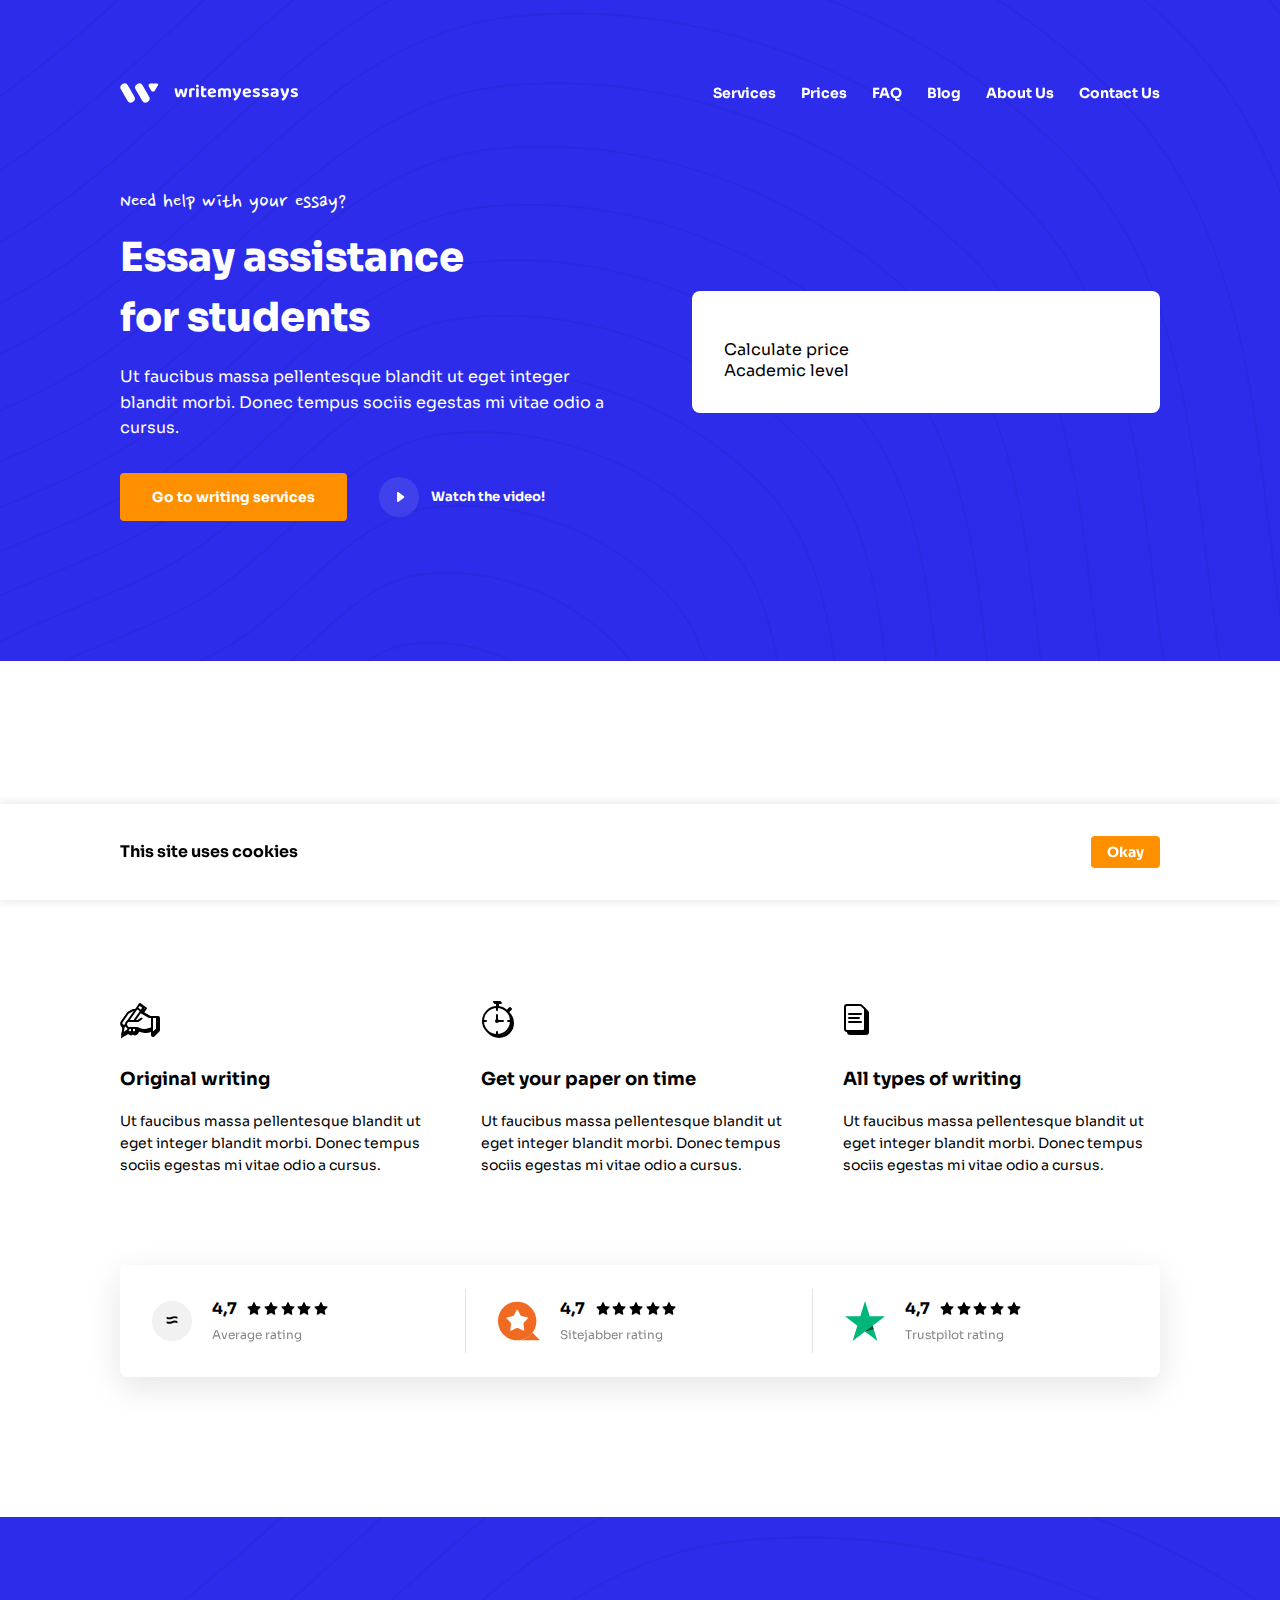
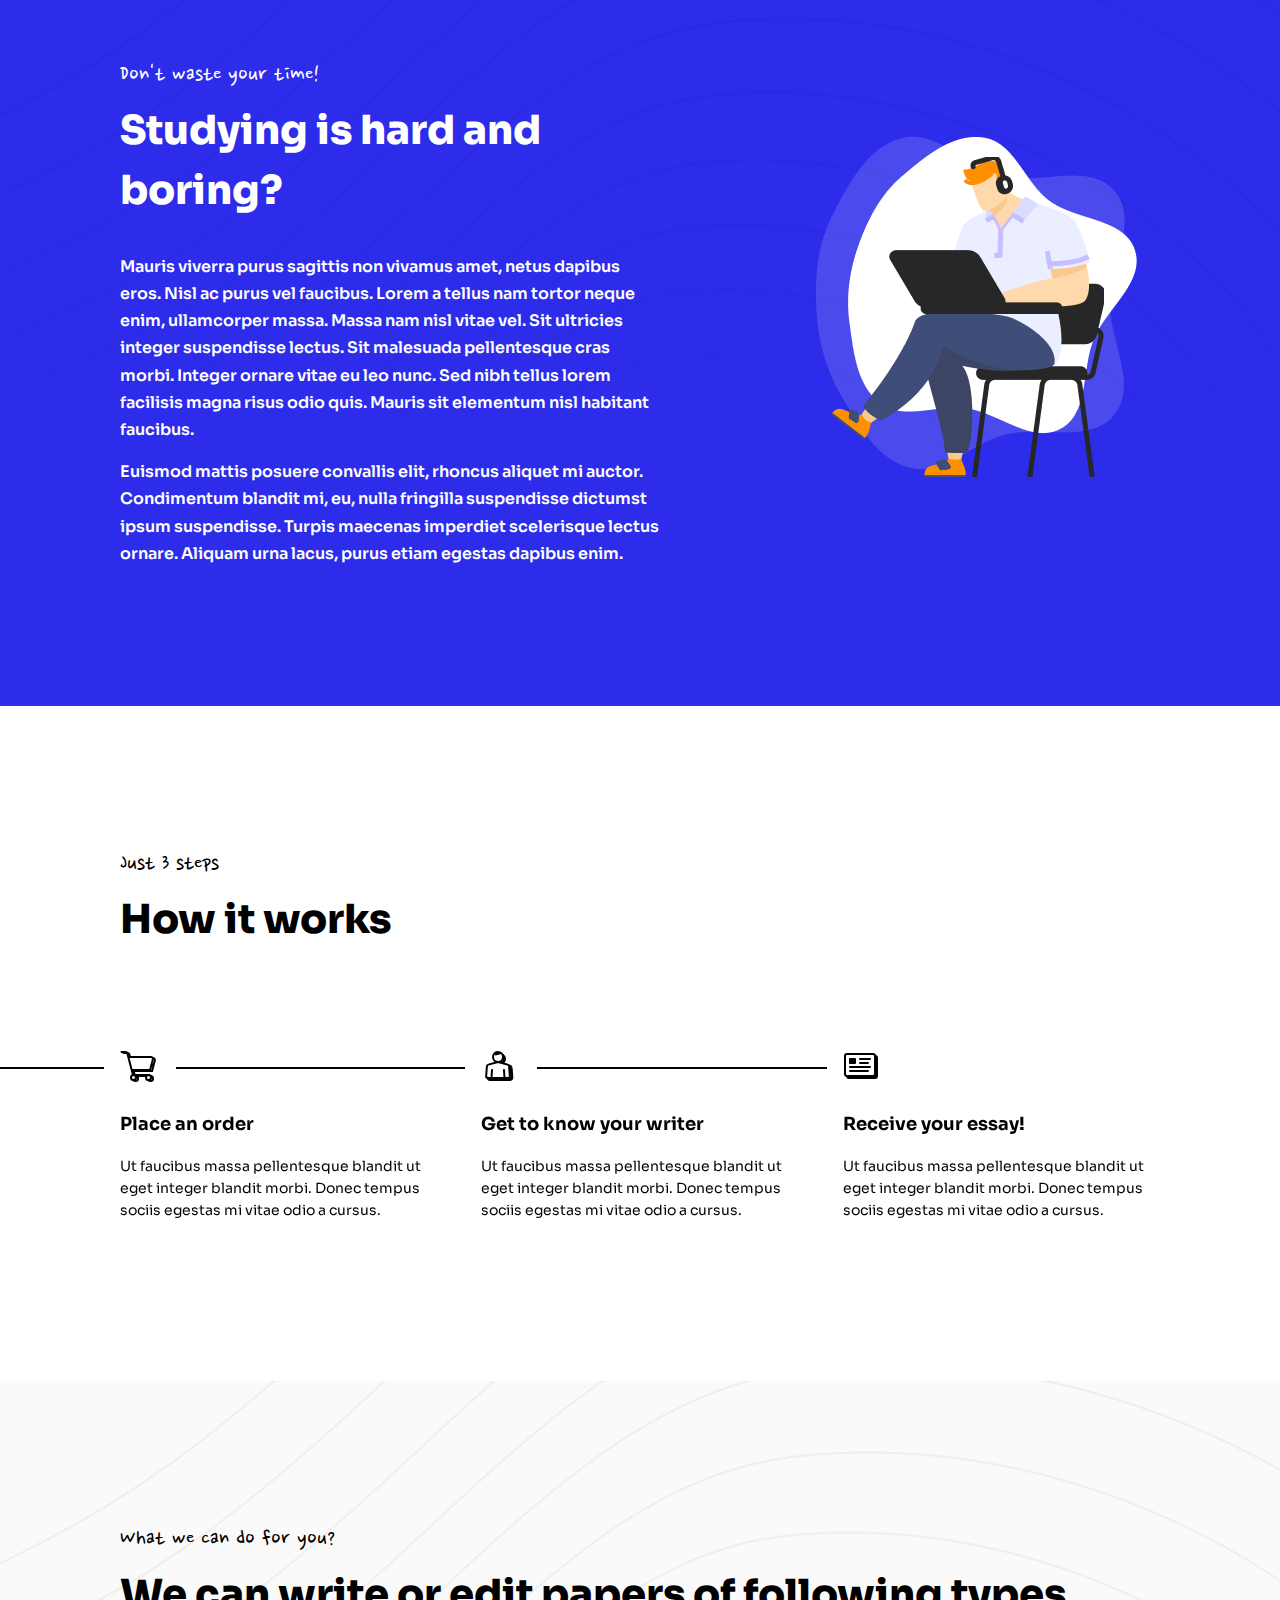
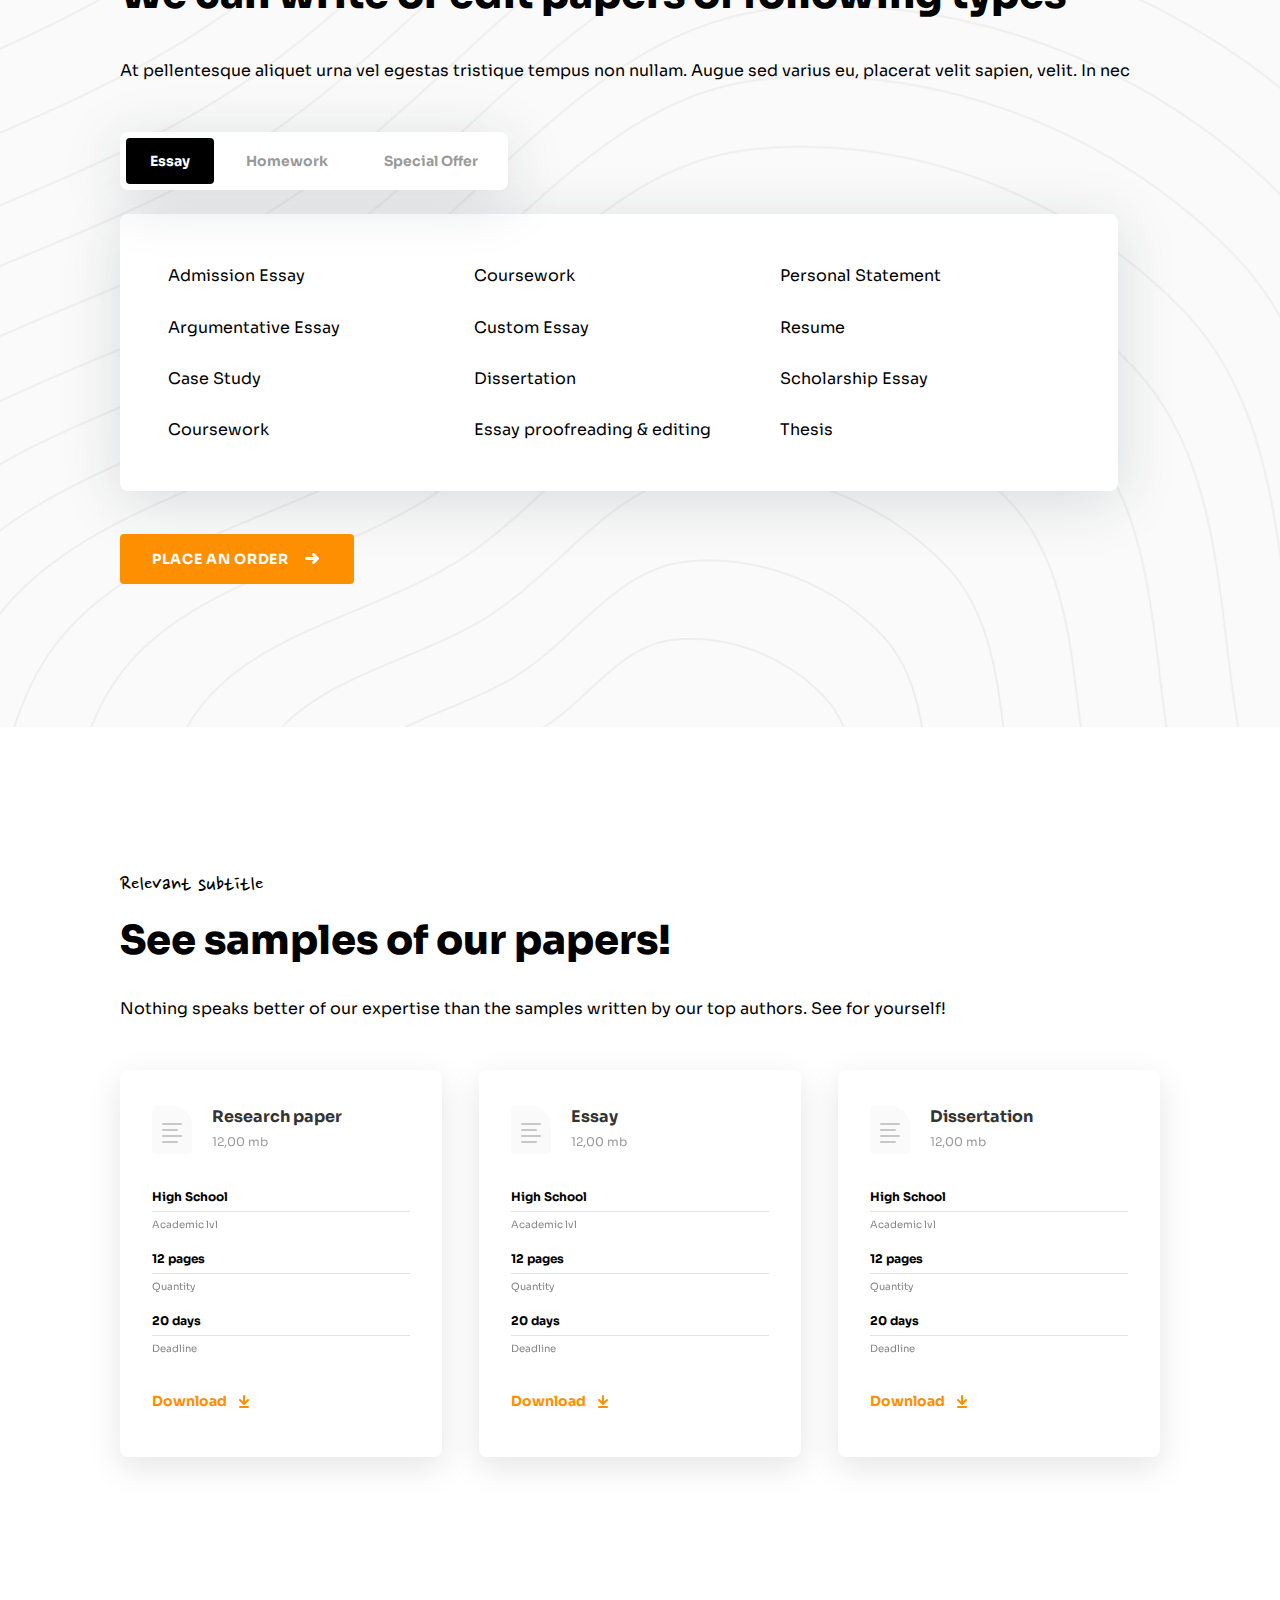
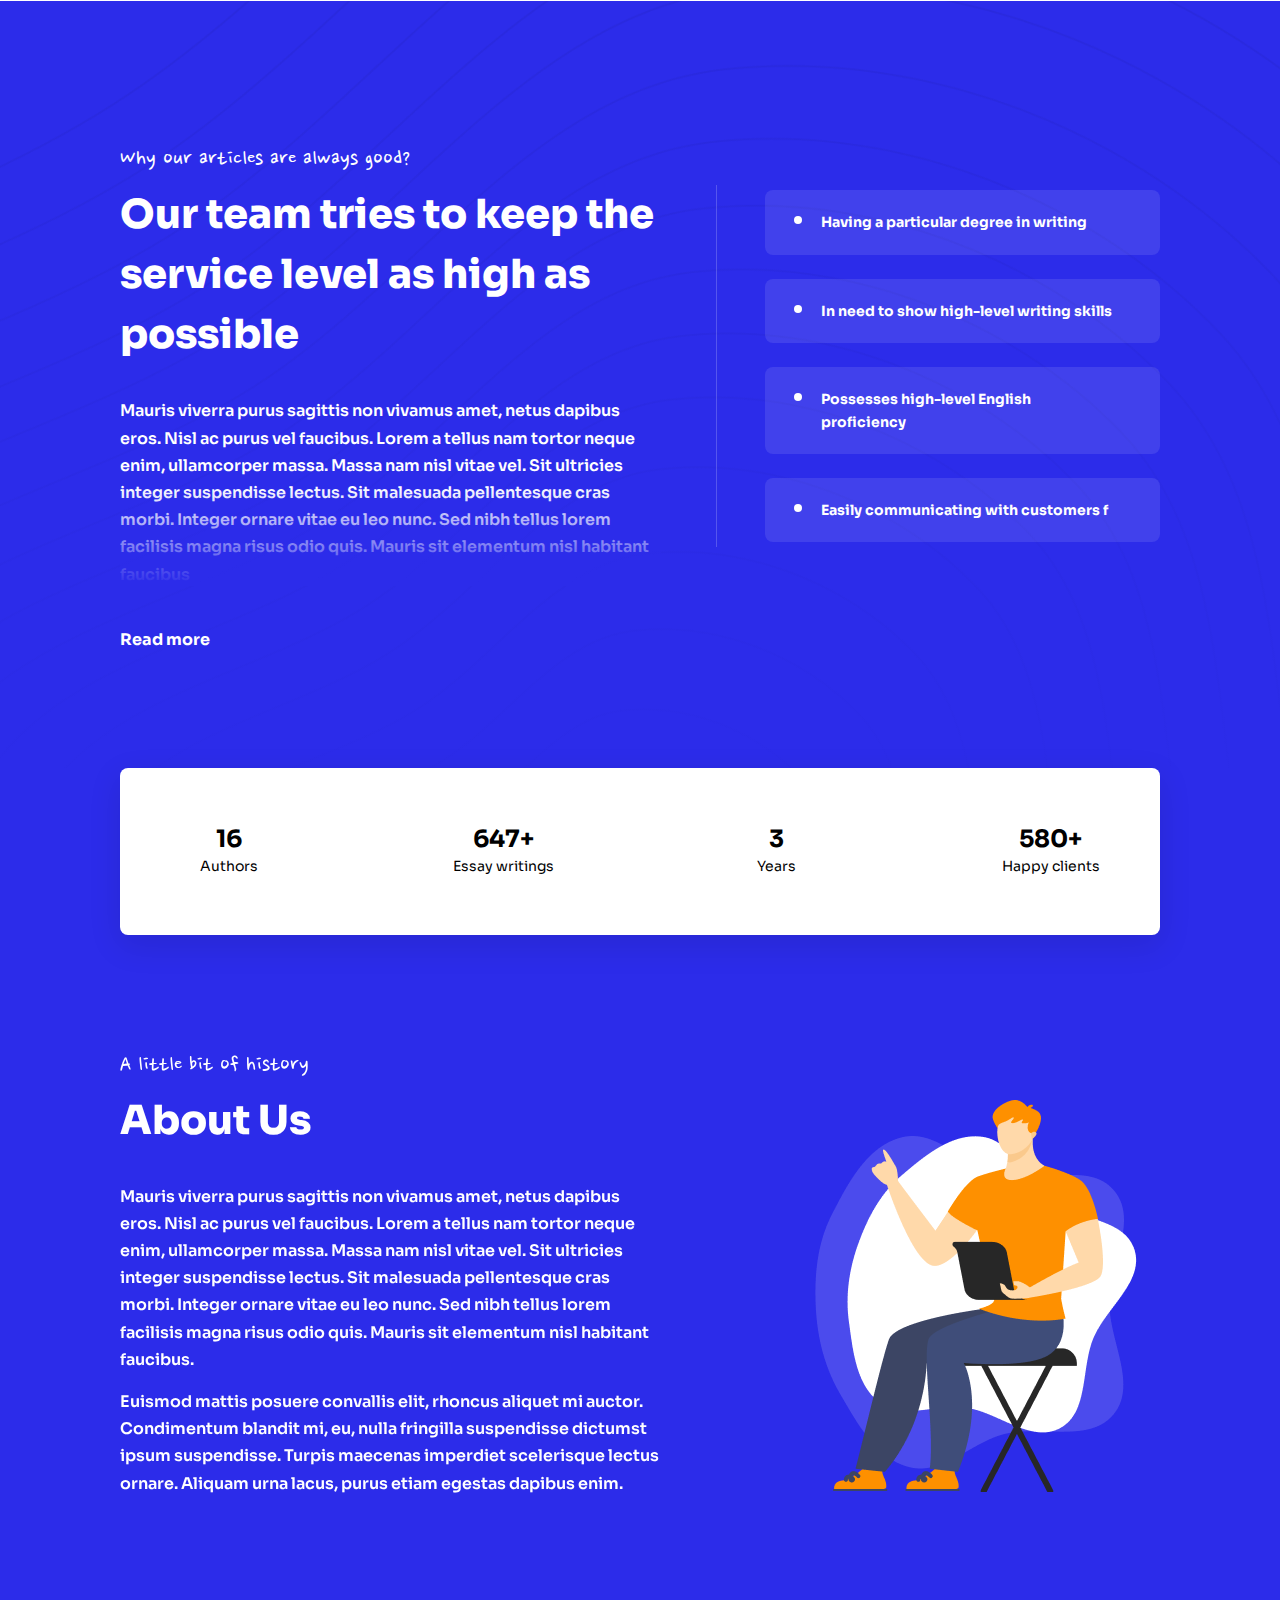
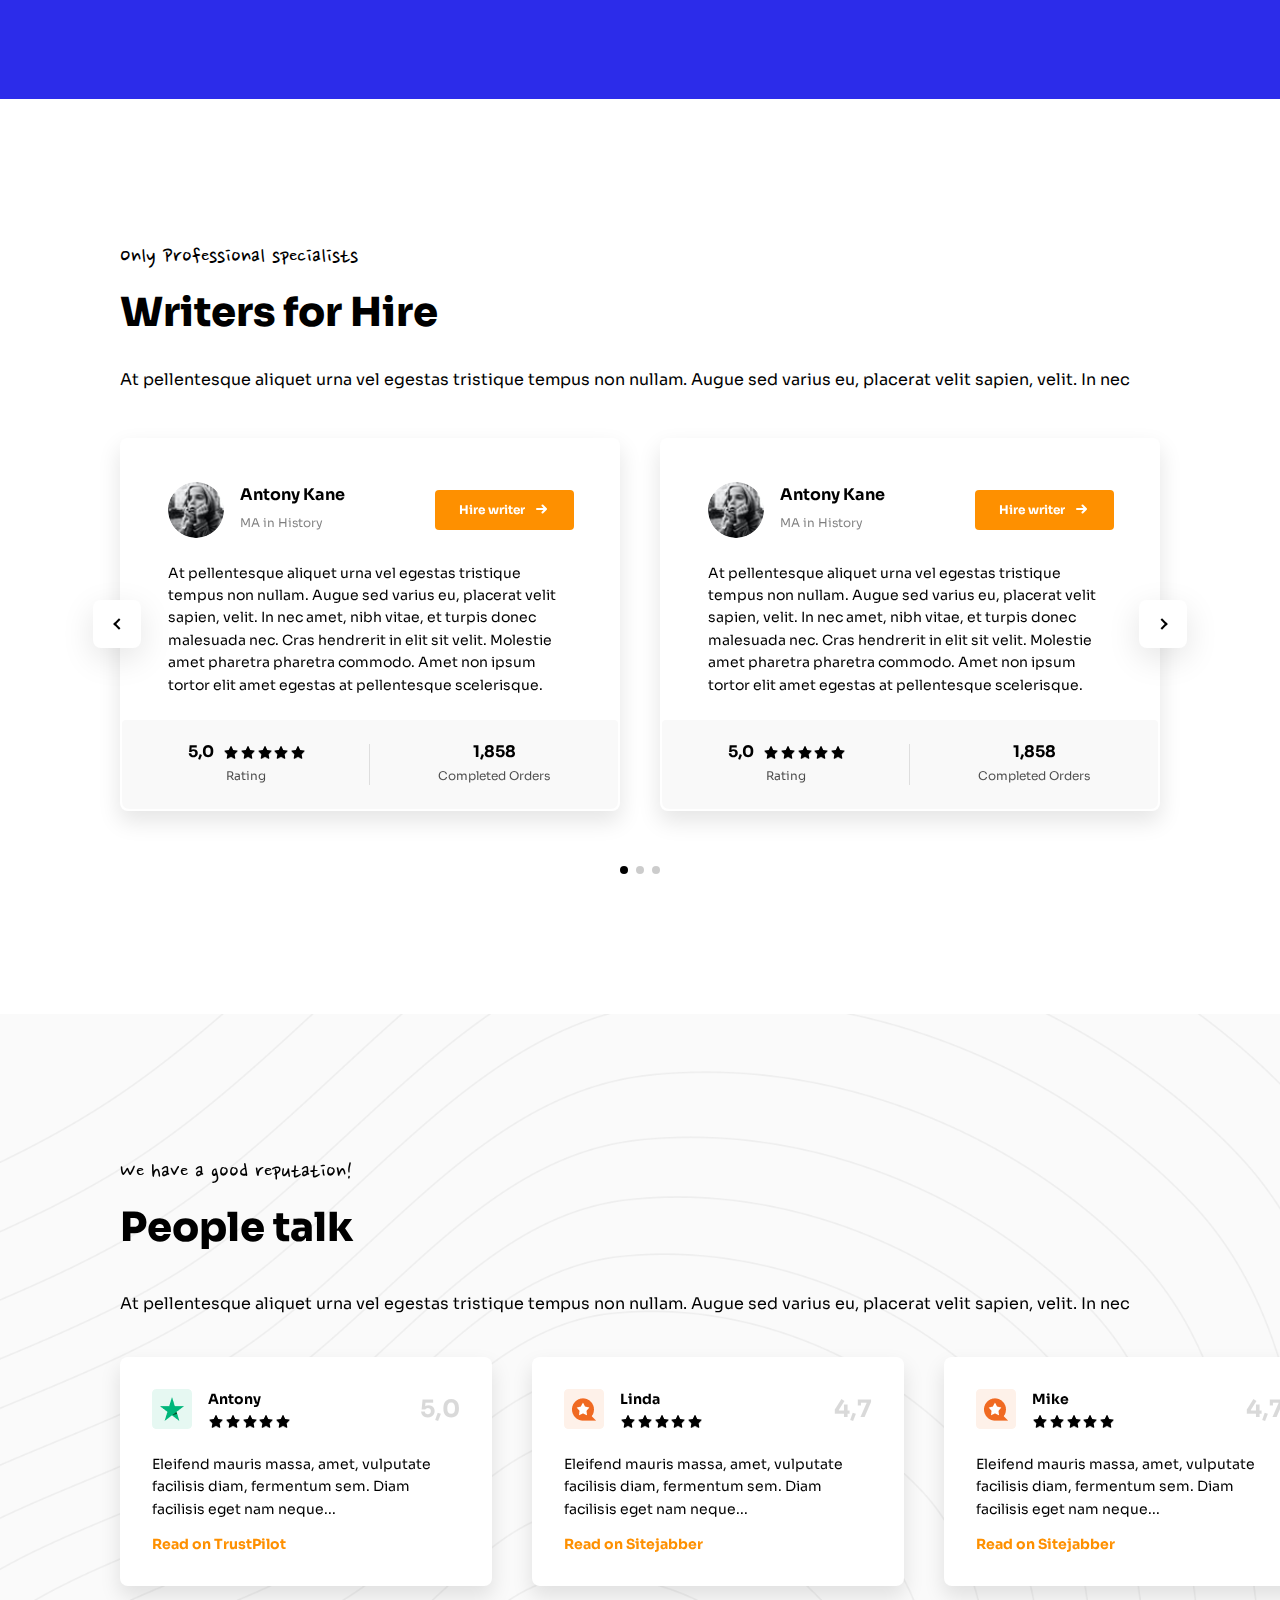
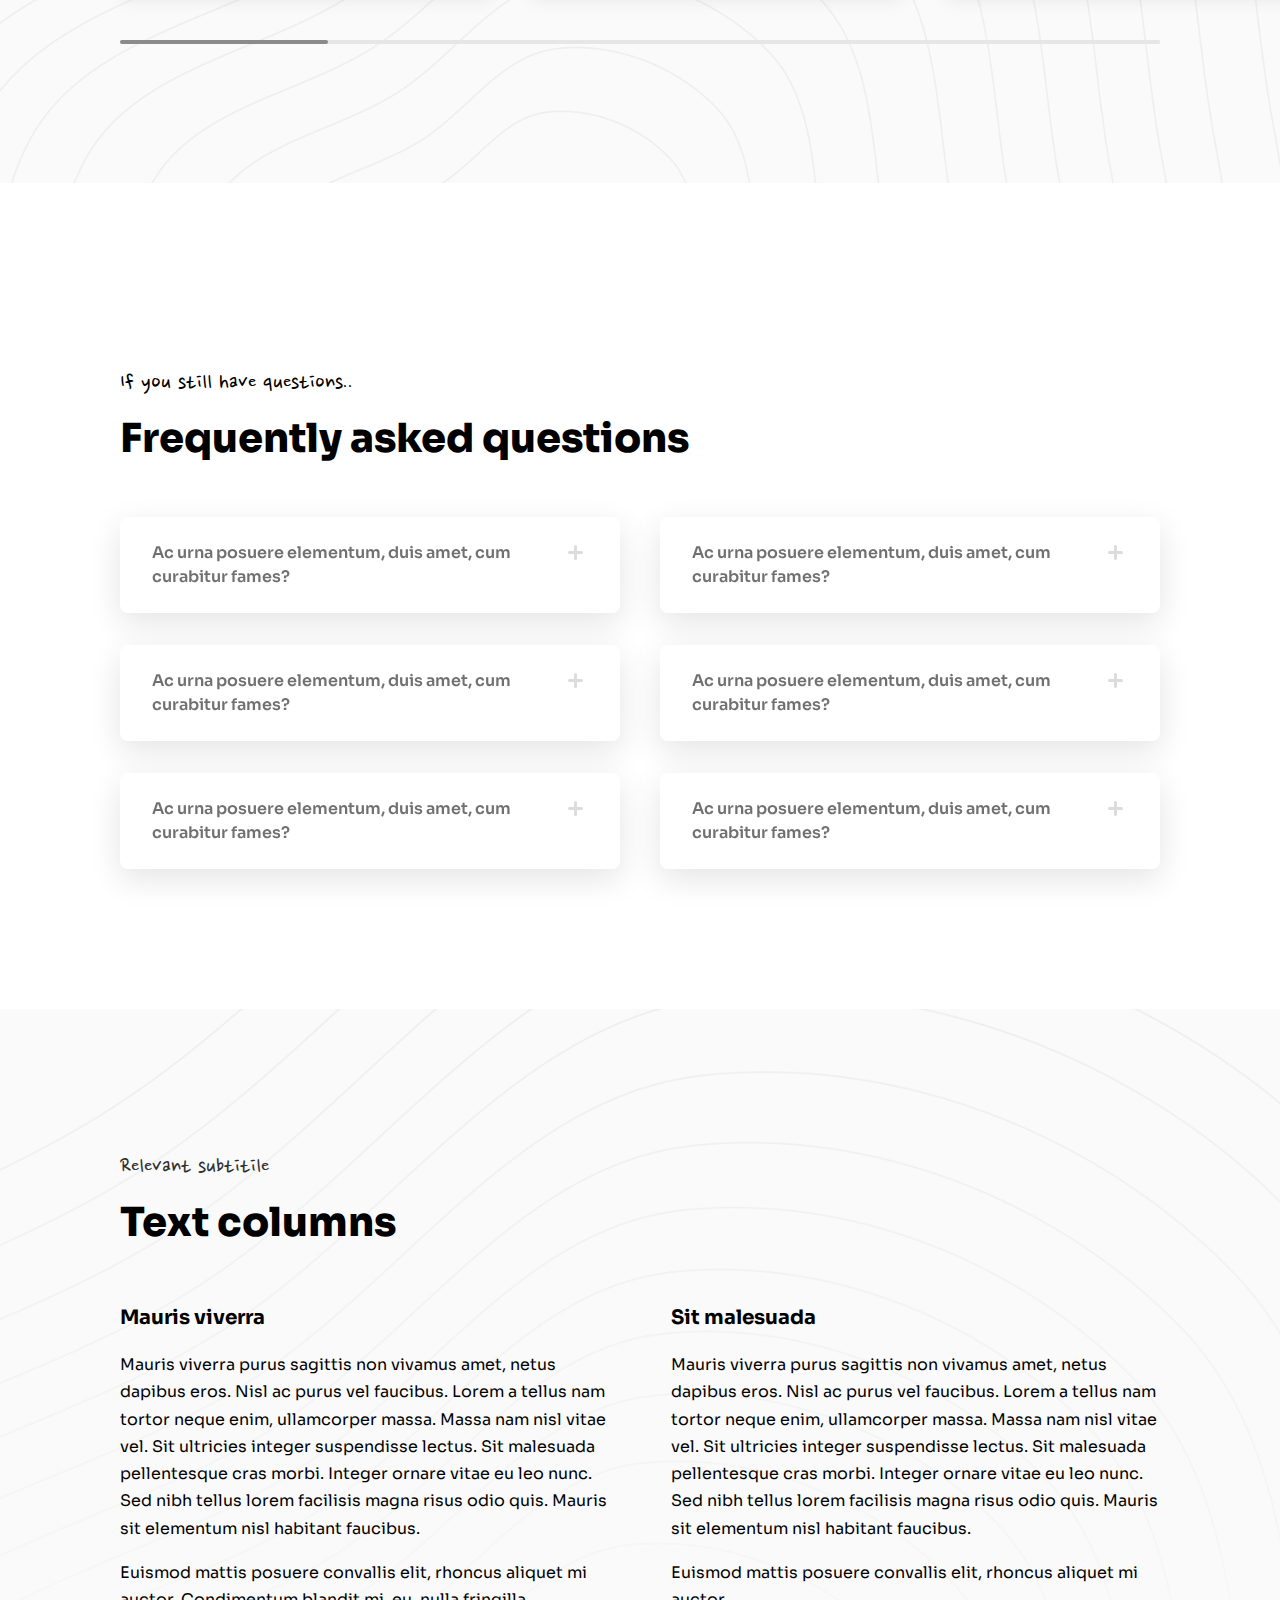
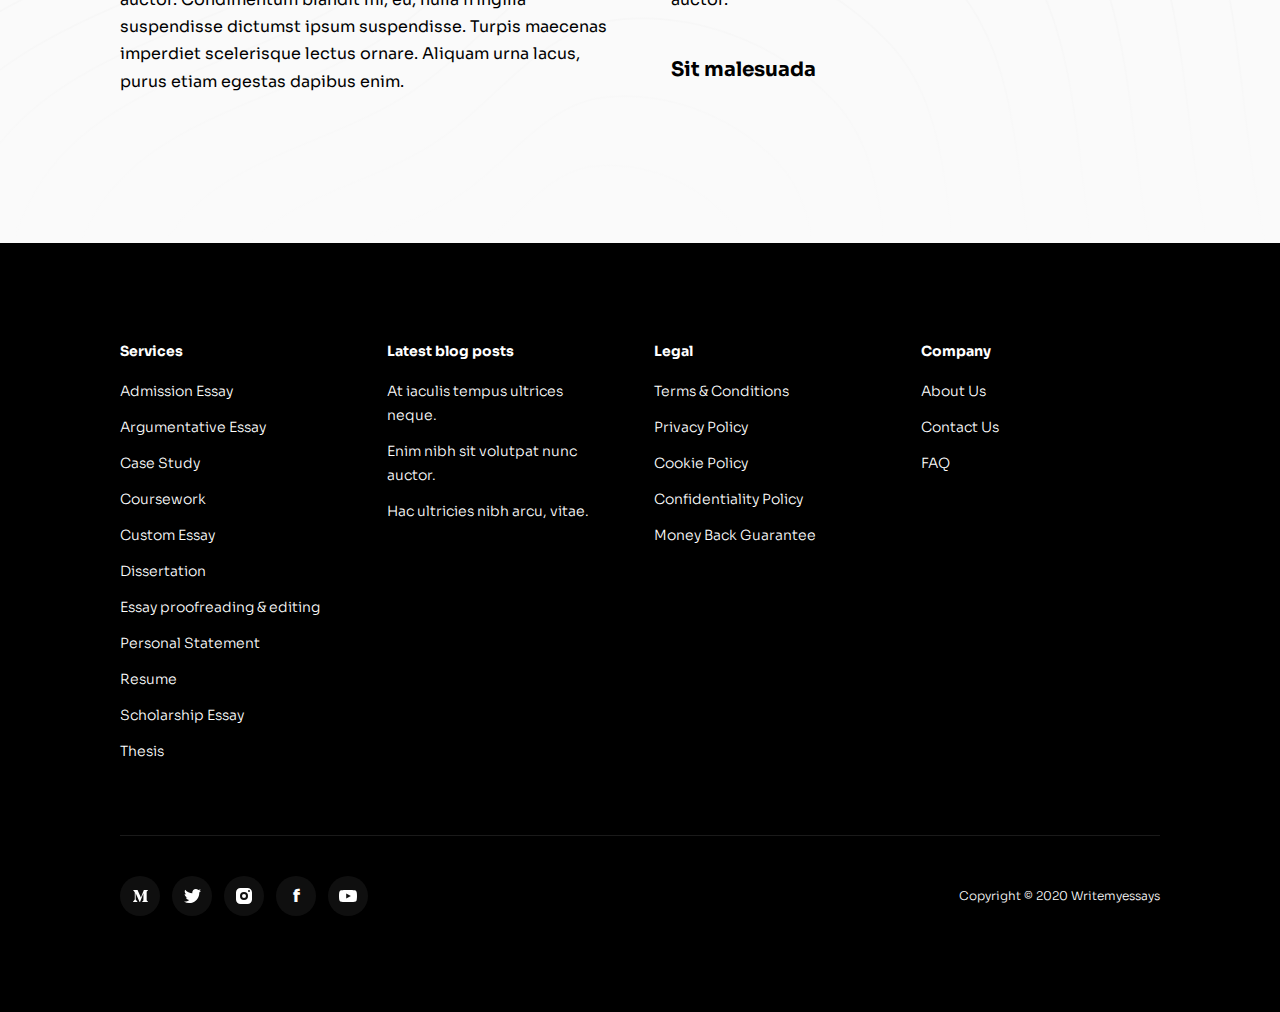
==== commit dbd7bb53: "index full" ====
--- a/index.html
+++ b/index.html
@@ -1698,11 +1698,24 @@
             </div>
         </footer>
     </div>
+    <div class="cookies" data-cookies>
+        <div class="container">
+            <div class="cookies__wrap">
+                <p>
+                    This site uses cookies
+                </p>
+                <a href="javascript:void(0);" class="btn cookies__btn">
+                    Okay
+                </a>
+            </div>
+        </div>
+    </div>
     <link rel="stylesheet" href="js/slick/slick.css">
     <link rel="stylesheet" href="js/slick/slick-theme.css">
     <script src="https://code.jquery.com/jquery-3.4.1.min.js"></script>
     <script src="js/readmore/readmore.min.js"></script>
     <script src="js/slick/slick.js"></script>
+    <script src="js/jquery.cookie.js"></script>
     <script src="js/main.js"></script>
 </body>
 </html>--- a/css/main.css
+++ b/css/main.css
@@ -770,7 +770,7 @@
 }
 [data-readmore] + [data-readmore-toggle] {
     margin-top: 40px;
-    font-weight: bold;
+    font-weight: 700;
     line-height: 170%;
     color: #FFFFFF;
     display: inline-block;
@@ -876,7 +876,7 @@
 
 .can__tab {
     padding: 12px 24px;
-    font-weight: bold;
+    font-weight: 700;
     font-size: 14px;
     line-height: 160%;
     cursor: pointer;
@@ -1966,4 +1966,52 @@
 font-size: 12px;
 line-height: 24px;
 color: #fff;
+}
+
+
+/* ---cookies--- */
+
+.cookies {
+    background: #FFFFFF;
+    -webkit-box-shadow: 0px 0px 10px 1px rgba(0, 0, 0, 0.1);
+       -moz-box-shadow: 0px 0px 10px 1px rgba(0, 0, 0, 0.1);
+            box-shadow: 0px 0px 10px 1px rgba(0, 0, 0, 0.1);
+    padding: 32px 0;
+    position: fixed;
+    display: none;
+    right: 0;
+    bottom: 0;
+    left: 0;
+    z-index: 7;
+    -webkit-transform: translateZ(0);
+}
+.cookies__wrap {
+    display: -webkit-box;
+    display: -webkit-flex;
+    display: -moz-box;
+    display: -ms-flexbox;
+    display: flex;
+    -webkit-box-align: center;
+    -webkit-align-items: center;
+       -moz-box-align: center;
+        -ms-flex-align: center;
+            align-items: center;
+    -webkit-box-pack: justify;
+    -webkit-justify-content: space-between;
+       -moz-box-pack: justify;
+        -ms-flex-pack: justify;
+            justify-content: space-between;
+}
+
+.cookies__wrap p {
+    font-weight: 700;
+    font-size: 16px;
+    line-height: 170%;
+}
+
+.cookies__btn {
+    font-weight: 700;
+    font-size: 14px;
+    line-height: 24px;
+    padding: 4px 16px;
 }--- a/css/mobile.css
+++ b/css/mobile.css
@@ -1,14 +1,8 @@
-
-
-/* 1200-1460px */
-@media screen and (max-width: 1380px) {
-  
-}
 
 
 /* 993-1200px */
 @media screen and (max-width: 1200px) {
-  .container{
+  .container {
     width: 960px;
   }
   .header {
@@ -26,6 +20,9 @@
     display: inline-flex;
     margin-left: 0;
   }
+  .talk__line {
+    max-width: 960px;
+}
 }
  
 /* 769-992px */
@@ -33,6 +30,12 @@
   .container{
       width: 90%;
   }
+  .talk__help {
+    width: 110%;
+  }
+  .talk__line {
+    max-width: 91%;
+}
   .header__wrap {
     position: static;
   }
@@ -348,17 +351,267 @@
 .count__item {
   width: 25%;
 }
-
+.about {
+  padding: 51px 0 70px;
+}
+.writers {
+  padding: 70px 0;
+}
+.writers__auth {
+  margin-bottom: 15px;
+}
+.writers__card-top {
+  -webkit-box-orient: vertical;
+  -webkit-box-direction: normal;
+  -webkit-flex-direction: column;
+     -moz-box-orient: vertical;
+     -moz-box-direction: normal;
+      -ms-flex-direction: column;
+          flex-direction: column;
+}
+.talk {
+  padding: 70px 0 370px;
+}
+.faq,
+.text {
+  padding: 70px 0;
+}
+.faq__card-half {
+  width: 100%;
+}.footer {
+  padding: 60px 0;
+}
+.footer__item {
+  width: 100%;
+  border-bottom: 1px solid rgba(255,255,255,0.1);
+  margin-bottom: 10px;
+}
+.footer__item > ul {
+  display: none;
+  margin-bottom: 10px;
+  margin-left: 10px;
+}
+.footer__title:hover + ul {
+  display: block;
+}
+.footer__wrap {
+  padding-bottom: 0;
+  border: none;
+}
 }
 
 /* 577-768px */
 @media screen and (max-width: 768px) {
-  
+  .qual__wrap {
+    margin-bottom: 30px;
+    -webkit-box-orient: vertical;
+    -webkit-box-direction: normal;
+    -webkit-flex-direction: column;
+       -moz-box-orient: vertical;
+       -moz-box-direction: normal;
+        -ms-flex-direction: column;
+            flex-direction: column;
+}
+.qual__card {
+  width: 100%;
+  margin-bottom: 15px;
+}
+.title {
+  margin-bottom: 30px !important;
+}
+.qual__rate {
+  padding: 0;
+  width: 70%;
+  margin: 0 auto;
+  -webkit-box-orient: vertical;
+  -webkit-box-direction: normal;
+  -webkit-flex-direction: column;
+     -moz-box-orient: vertical;
+     -moz-box-direction: normal;
+      -ms-flex-direction: column;
+          flex-direction: column;
+}
+.qual__rate-card:not(:last-child) {
+  border-bottom: 1px solid #E3E3E3;
+  border-right: none;
+}
+.qual__rate-card {
+  width: 100%;
+  padding: 16px 0;
+  -webkit-box-pack: center;
+  -webkit-justify-content: center;
+     -moz-box-pack: center;
+      -ms-flex-pack: center;
+          justify-content: center;
+}
+.stud__right {
+  display: none;
+}
+.stud__left {
+  width: 100%;
+}
+.how__wrap {
+  -webkit-box-orient: vertical;
+  -webkit-box-direction: normal;
+  -webkit-flex-direction: column;
+     -moz-box-orient: vertical;
+     -moz-box-direction: normal;
+      -ms-flex-direction: column;
+          flex-direction: column;
+}
+.how__card::before {
+  display: none;
+}
+.qual, 
+.stud, 
+.how, 
+.can, 
+.sampl,
+.writers,
+.faq, 
+.text {
+  padding: 50px 0;
+}
+.can__list li {
+  margin-bottom: 12px;
+  font-size: 14px;
+}
+.sampl__card {
+  width: 100%;
+}
+.talk {
+  padding: 50px 0 350px;
+}
+.text__wrap .wp-block-columns {
+  -webkit-flex-wrap: wrap;
+      -ms-flex-wrap: wrap;
+          flex-wrap: wrap;
+}
+.text__wrap .wp-block-column {
+  width: 100%;
+  margin-bottom: 40px;
+}
 }
 
 
 /* 320-576px */
 @media screen and (max-width: 576px) {
-  
-}
-}+  .header__logo span {
+    display: none;
+}
+.title {
+  font-size: 22px;
+  margin-bottom: 20px !important;
+}
+.title-top {
+  font-size: 18px;
+}
+p {
+  font-size: 14px;
+}
+.main__btns {
+  -webkit-box-orient: vertical;
+  -webkit-box-direction: normal;
+  -webkit-flex-direction: column;
+     -moz-box-orient: vertical;
+     -moz-box-direction: normal;
+      -ms-flex-direction: column;
+          flex-direction: column;
+}
+.main__btns .btn {
+  margin: 0 0 15px;
+  width: 100%;
+  display: block;
+}
+.main__btn {
+  -webkit-box-pack: center;
+  -webkit-justify-content: center;
+     -moz-box-pack: center;
+      -ms-flex-pack: center;
+          justify-content: center;
+}
+.main {
+  padding: 166px 0 50px;
+}
+.qual__rate {
+  width: 100%;
+}
+.can__tab {
+  padding: 8px 14px;
+  font-size: 12px;
+}
+.can__list {
+  -webkit-columns: 1;
+     -moz-columns: 1;
+          columns: 1;
+}
+.count__wrap {
+  padding: 30px 0;
+  width: 80%;
+  margin: 0 auto;
+  -webkit-flex-wrap: wrap;
+      -ms-flex-wrap: wrap;
+          flex-wrap: wrap;
+}
+.count__item {
+  width: 100%;
+}
+.count__item:not(:last-child) {
+  margin-bottom: 20px;
+}
+.count {
+  padding-bottom: 0;
+}
+.about {
+  padding: 50px 0;
+}
+.writers__card-topwrap {
+  padding: 30px 30px 24px;
+}
+.writers__wrap {
+  margin-bottom: 0 !important;
+}
+.talk__card {
+  width: 250px !important;
+}
+
+.talk__card p {
+    font-size: 12px;
+}
+.talk__card-wrap {
+  padding: 30px 10px;
+}
+.talk__wrap {
+  margin: -30px -10px;
+}
+.faq__card {
+  padding: 24px 20px 24px;
+}
+.faq__title {
+  font-size: 14px;
+}
+.footer__bottom {
+  -webkit-box-orient: vertical;
+  -webkit-box-direction: normal;
+  -webkit-flex-direction: column;
+     -moz-box-orient: vertical;
+     -moz-box-direction: normal;
+      -ms-flex-direction: column;
+          flex-direction: column;
+}
+.footer__soc {
+  margin-bottom: 20px;
+}
+.footer {
+  padding: 40px 0;
+}
+.header__nav {
+  width: 90%;
+}
+.menu_btn.open {
+  left: 70%;
+}
+.header_fixed .header {
+  padding: 15px 0;
+}
+}
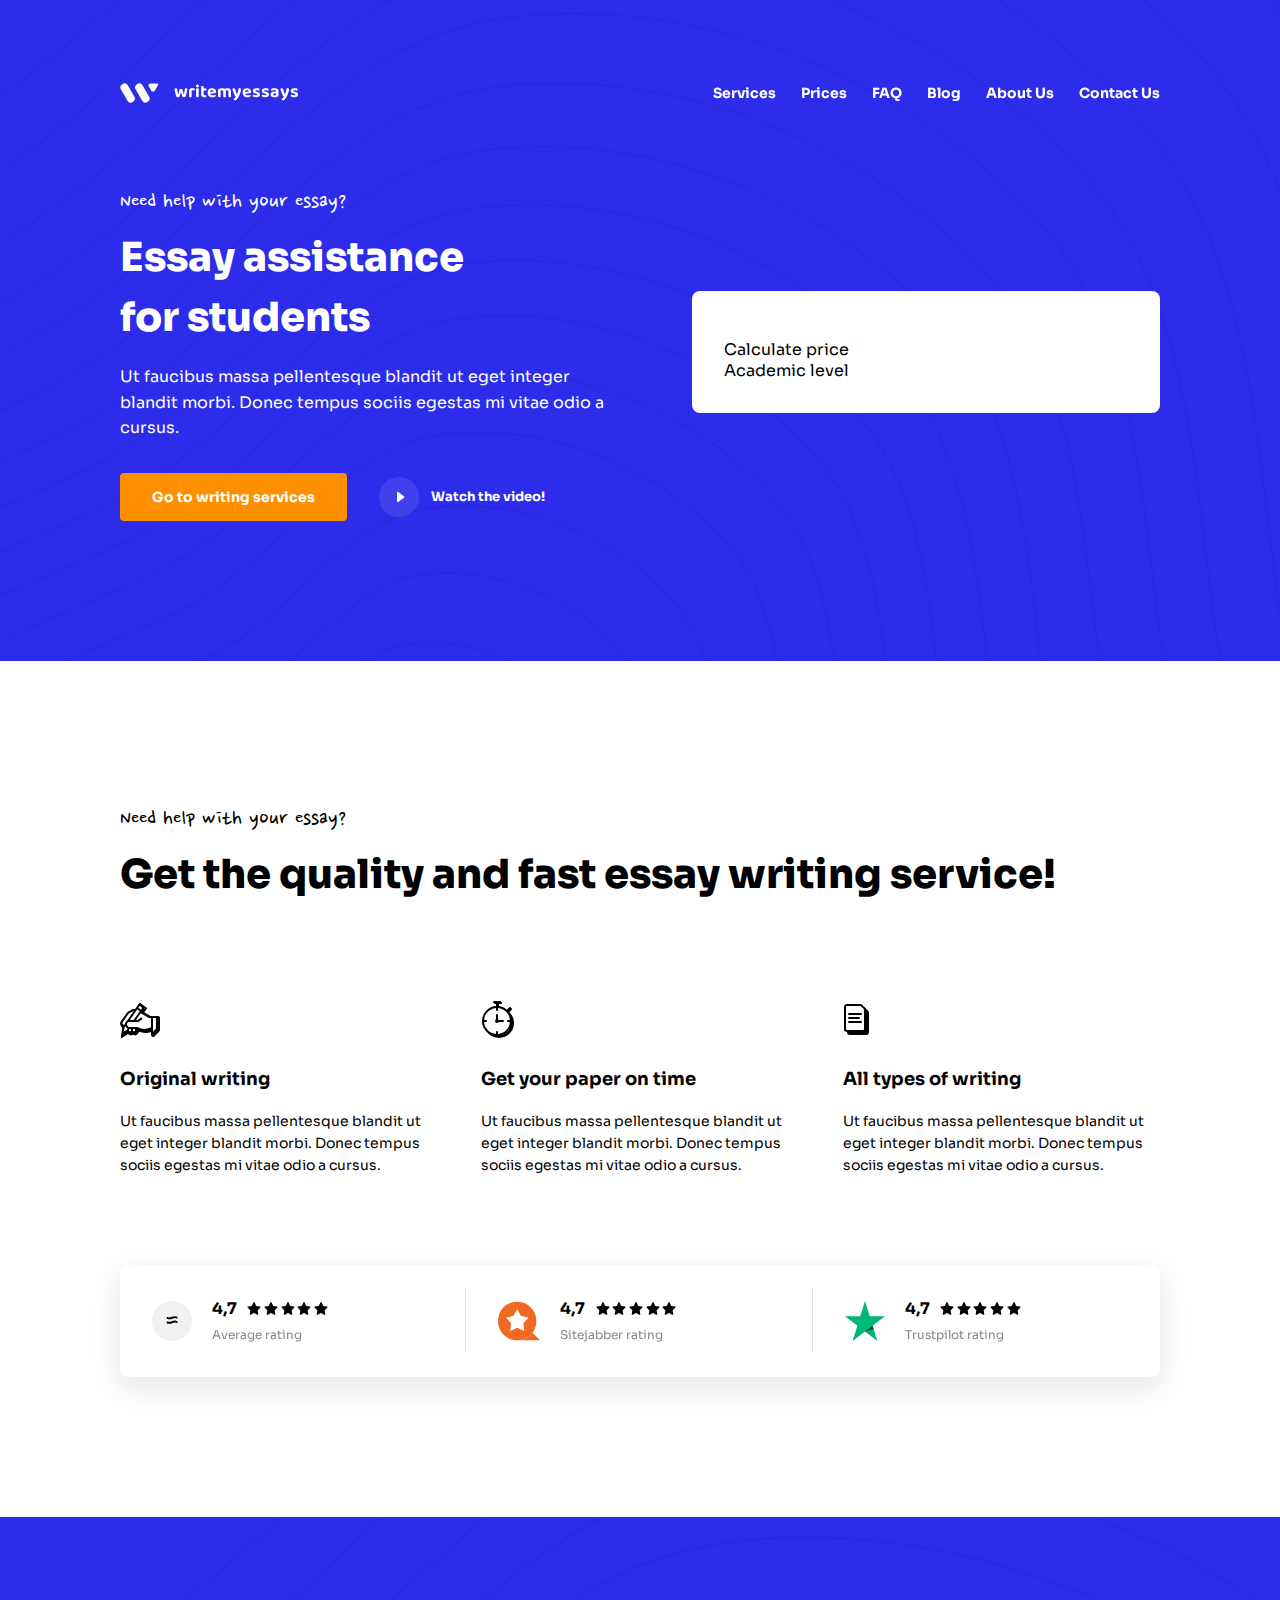
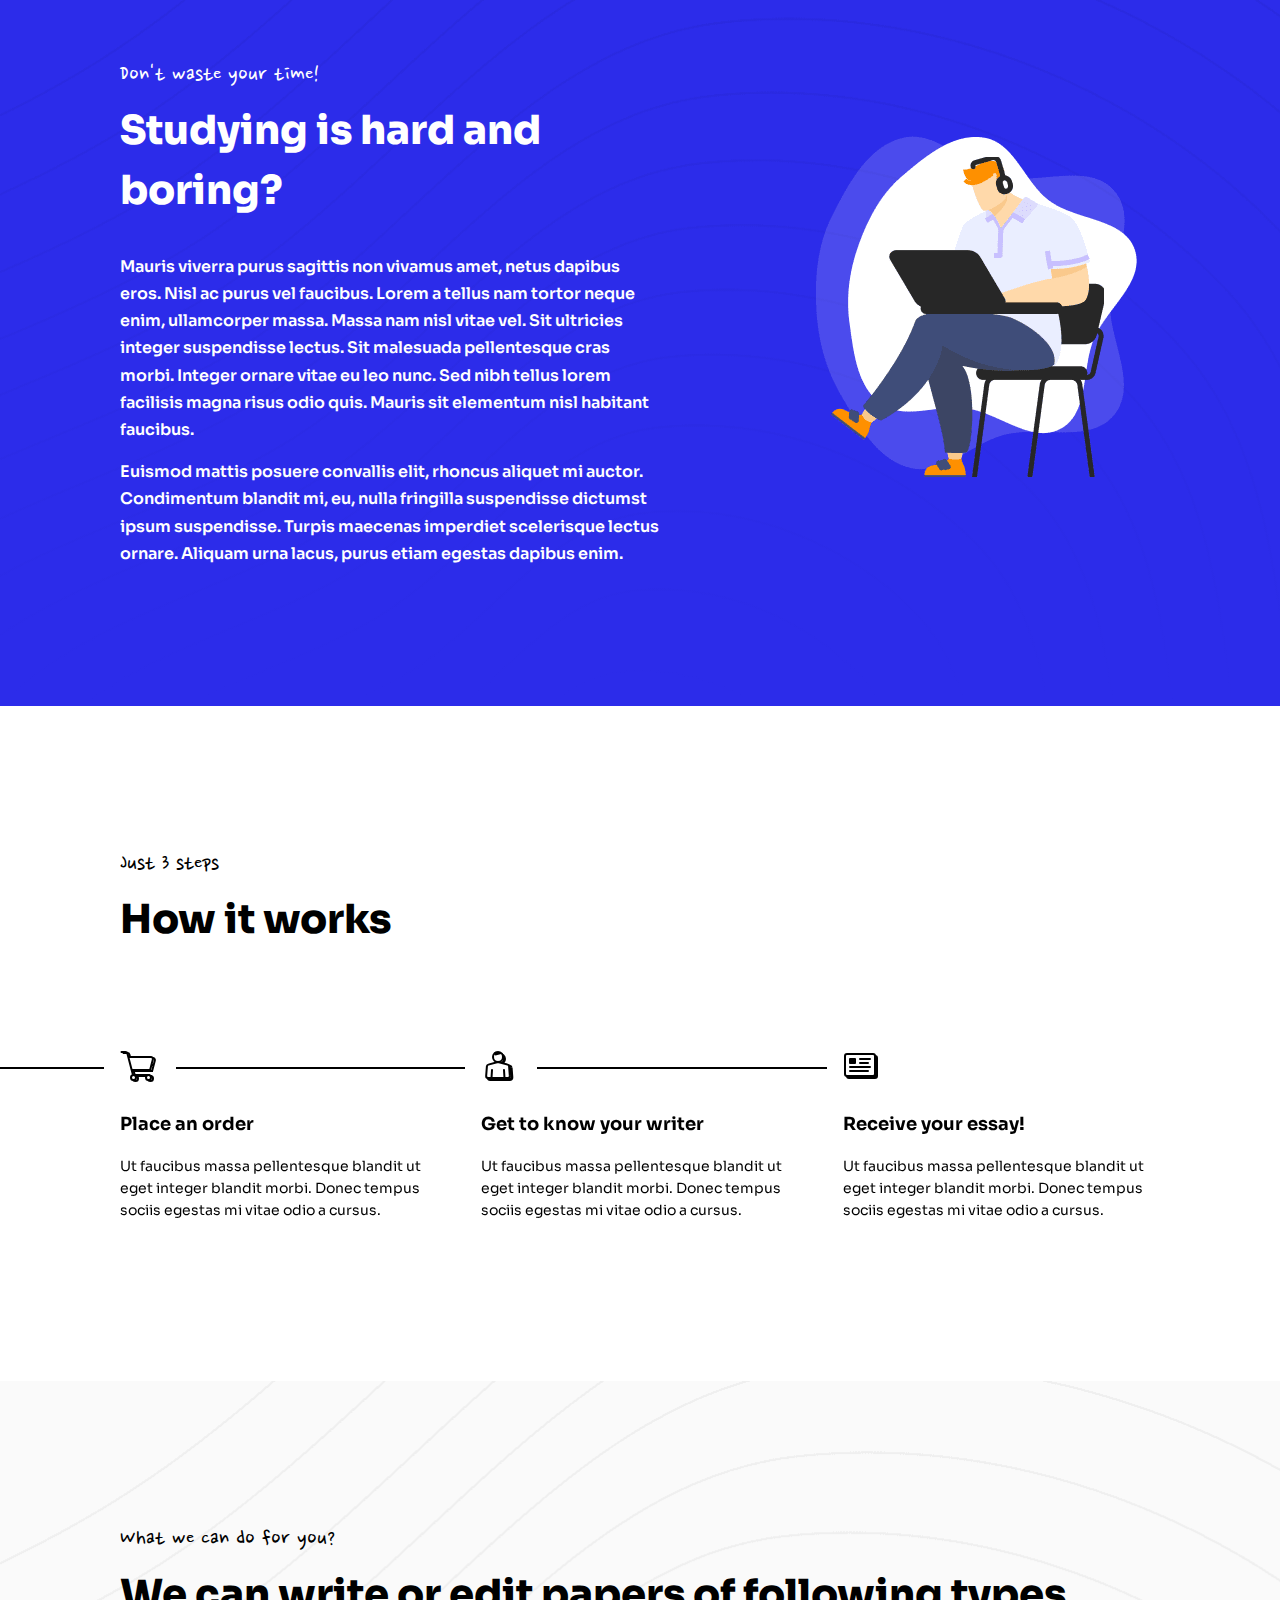
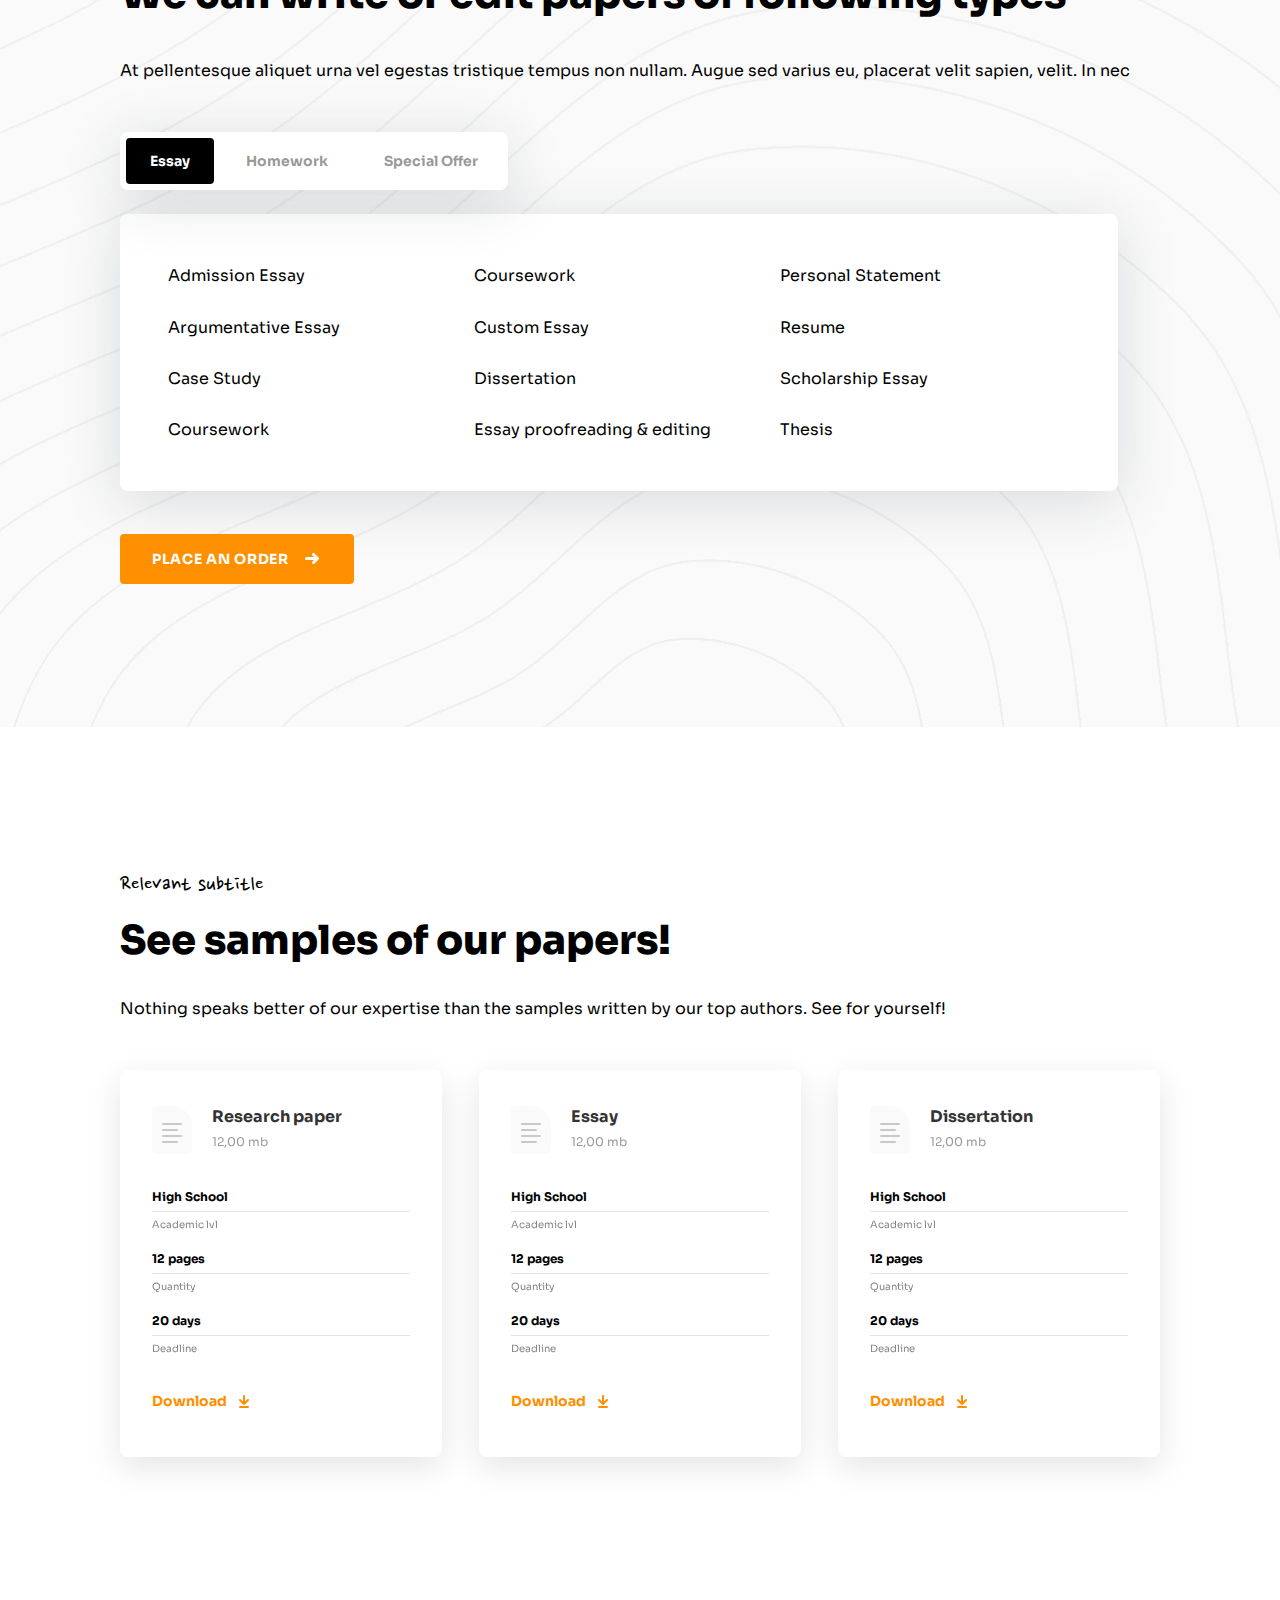
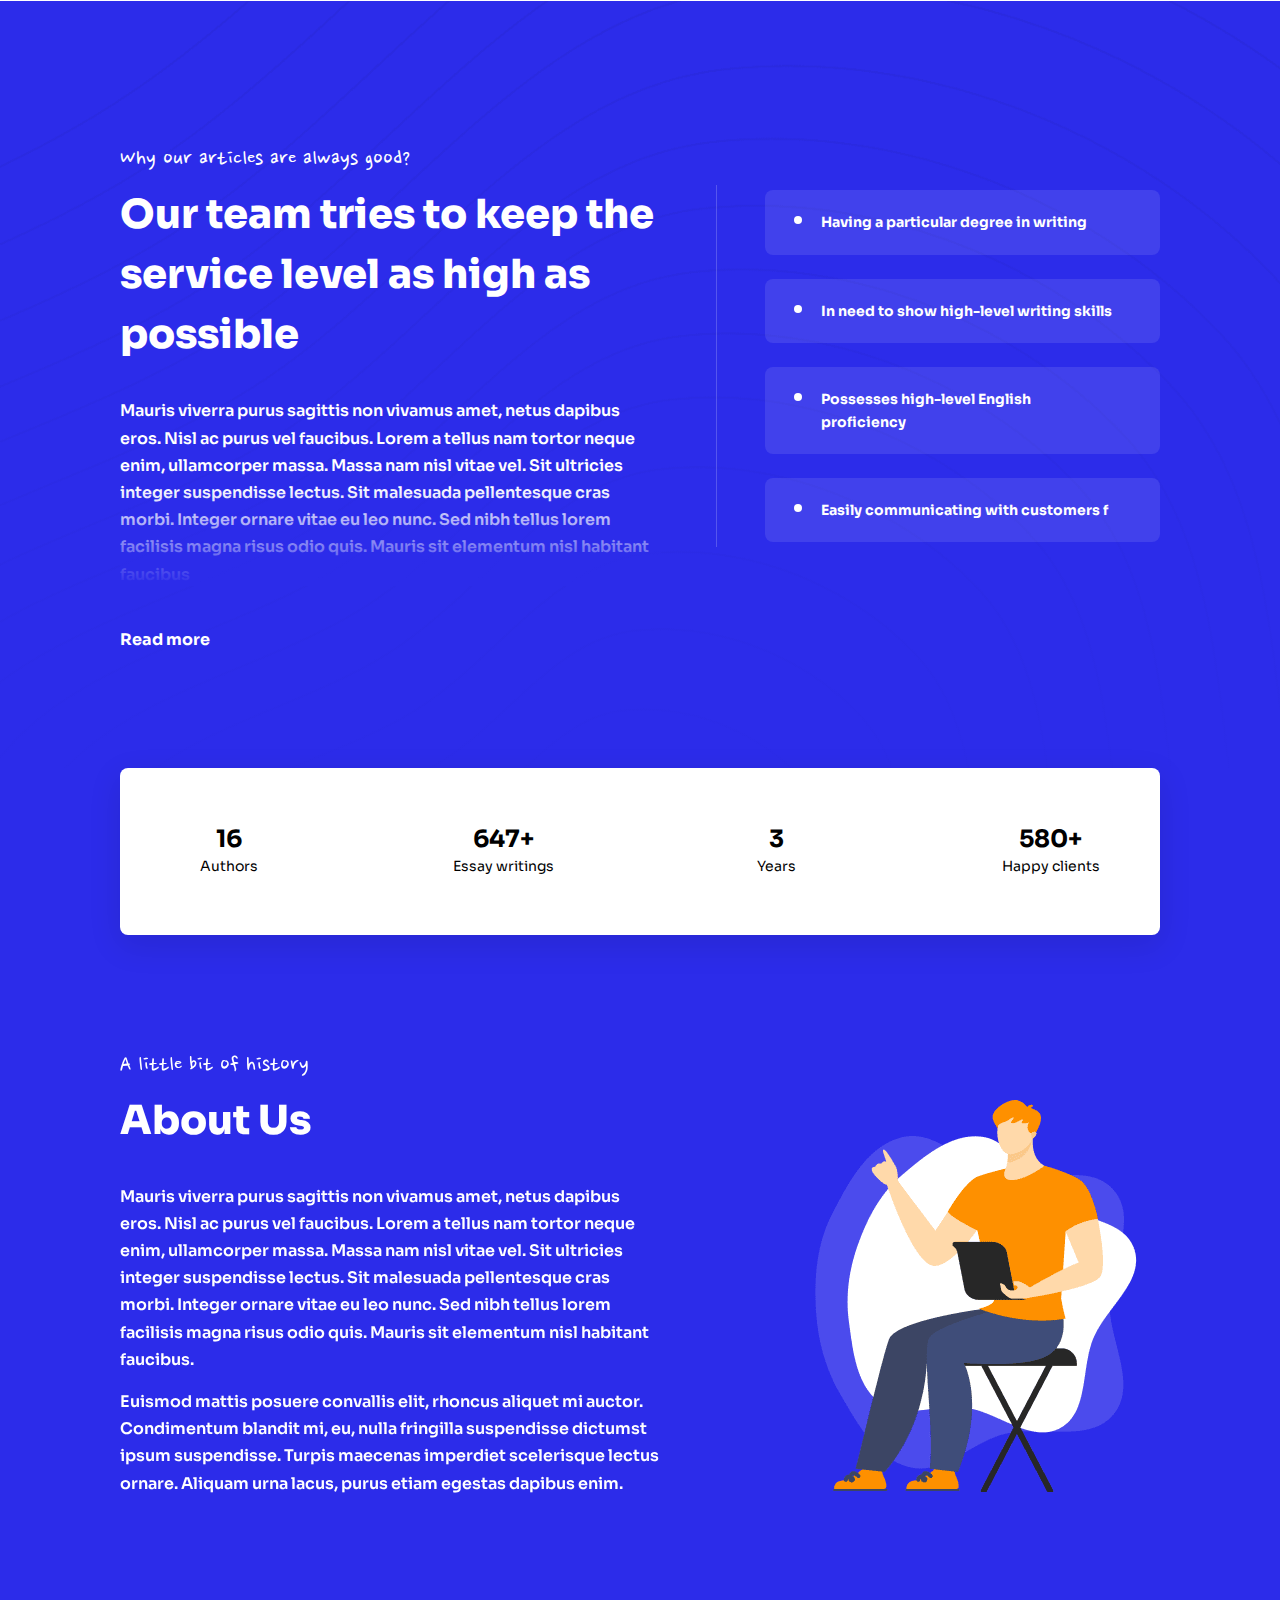
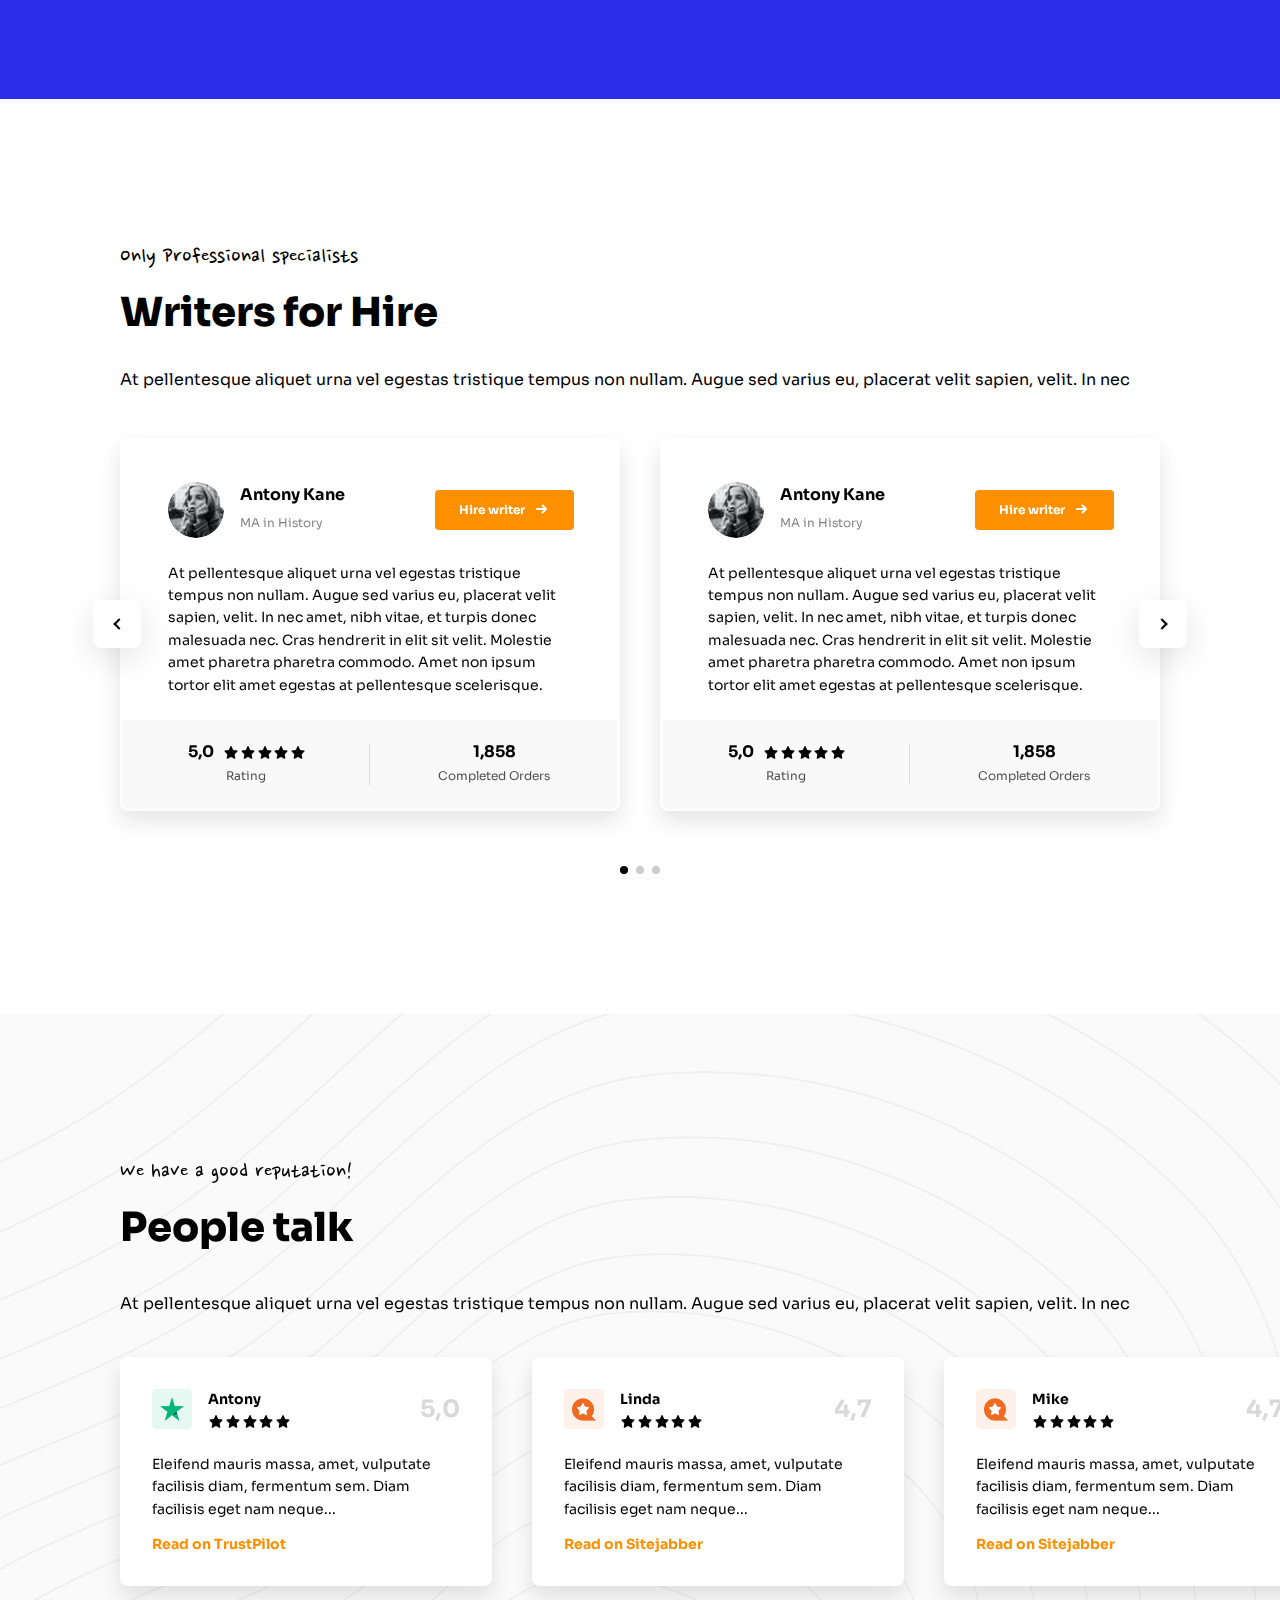
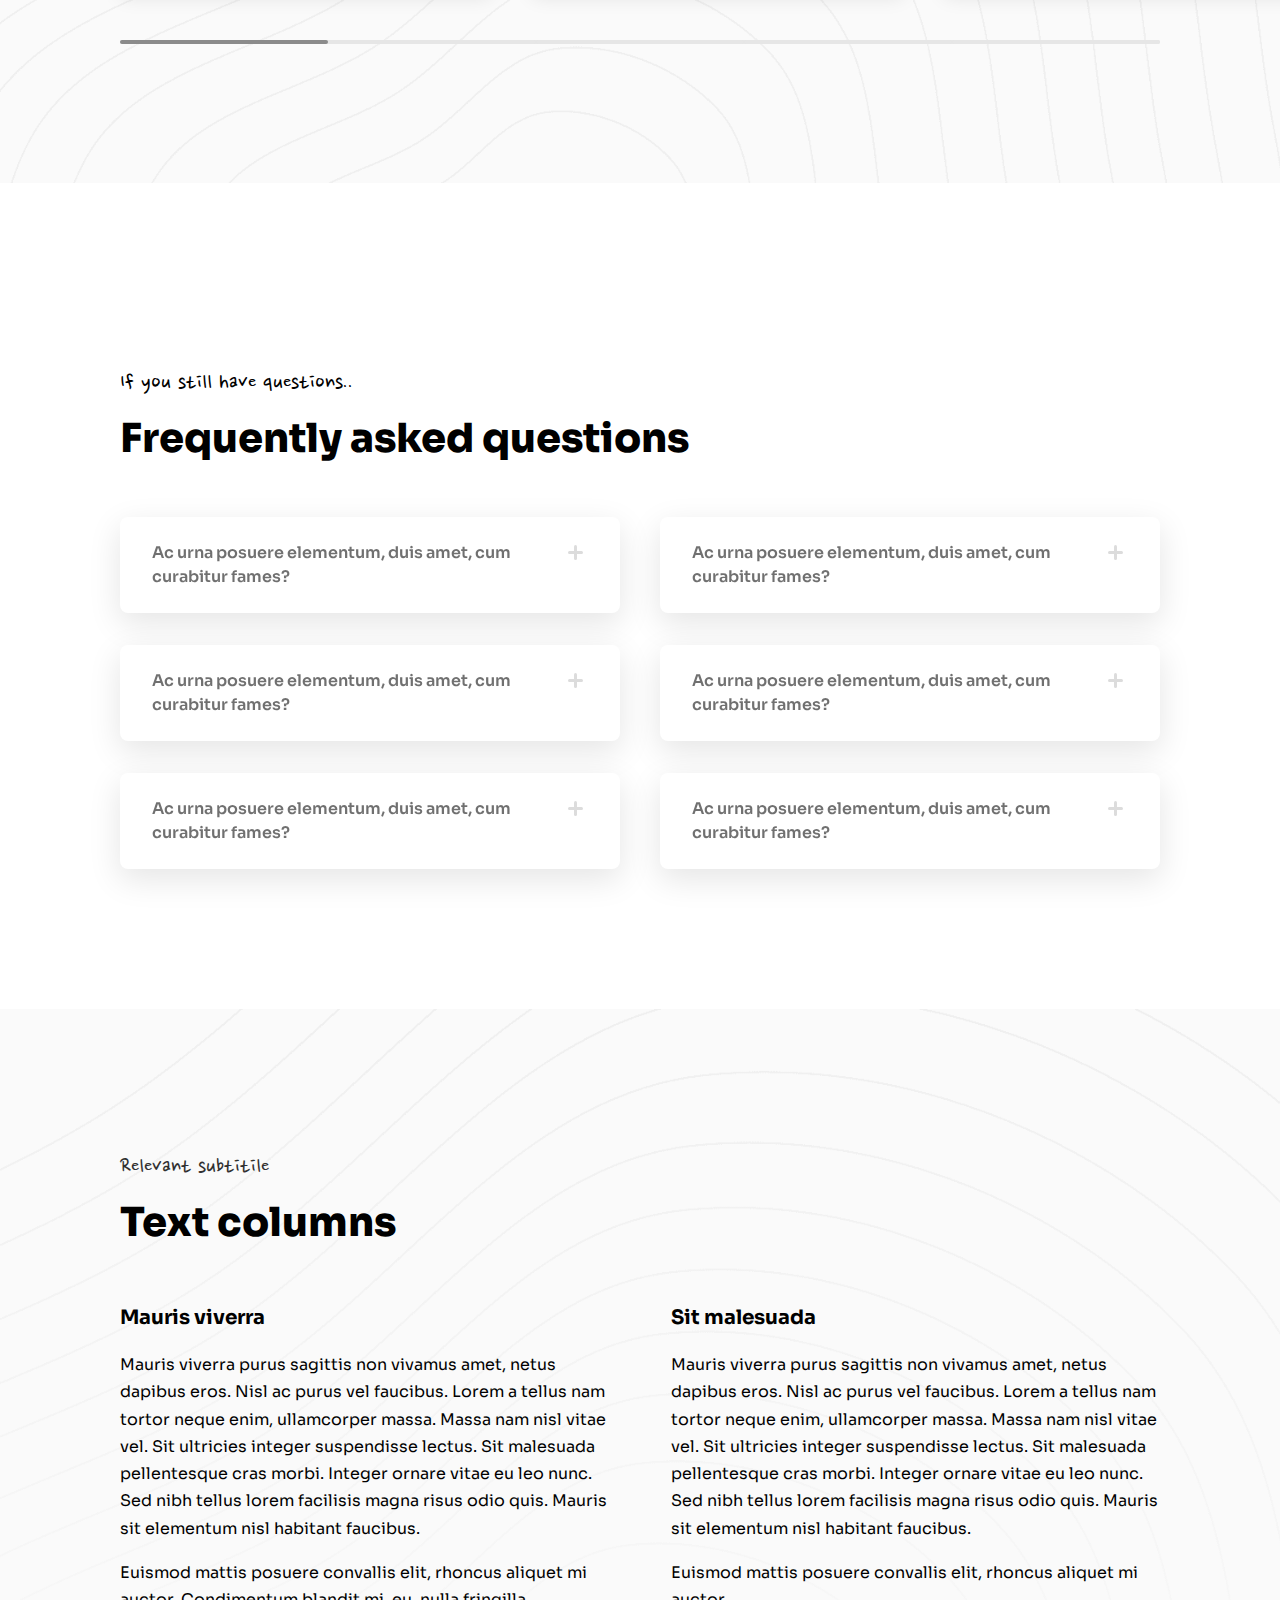
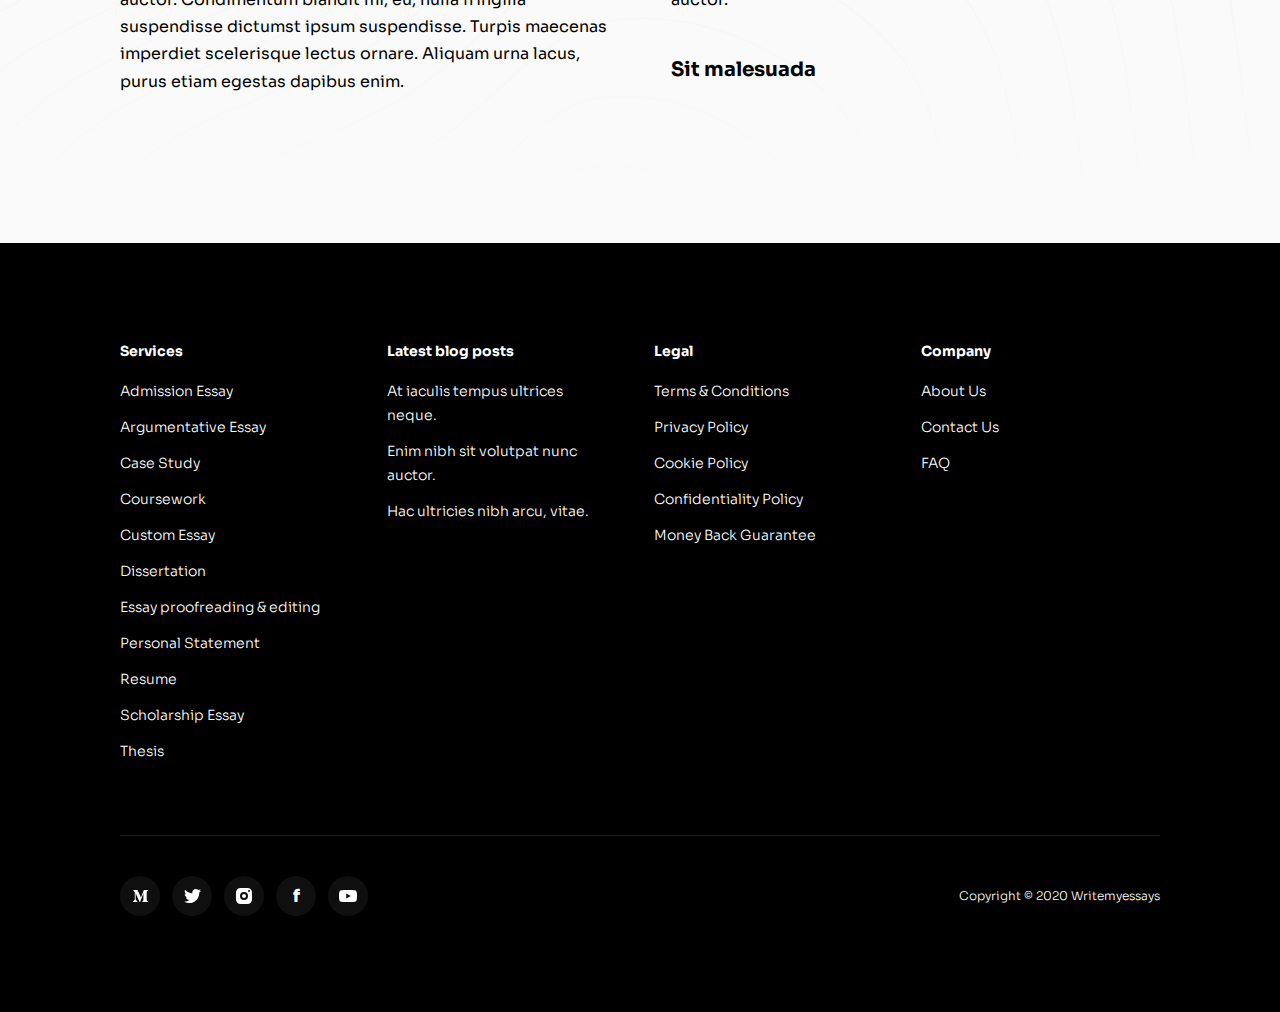
==== commit 02ed200c: "All" ====
--- a/index.html
+++ b/index.html
@@ -52,37 +52,37 @@
                                             </a>
                                             <ul class="sub-menu">
                                                 <li class="menu-item">
-                                                    <a href="#">
+                                                    <a href="service.html">
                                                         Admission Essay
                                                     </a>
                                                 </li>
                                                 <li class="menu-item">
-                                                    <a href="#">
+                                                    <a href="service.html">
                                                         Argumentative Essay
                                                     </a>
                                                 </li>
                                                 <li class="menu-item">
-                                                    <a href="#">
+                                                    <a href="service.html">
                                                         Case Study
                                                     </a>
                                                 </li>
                                                 <li class="menu-item">
-                                                    <a href="#">
+                                                    <a href="service.html">
                                                         Coursework
                                                     </a>
                                                 </li>
                                                 <li class="menu-item">
-                                                    <a href="#">
+                                                    <a href="service.html">
                                                         Custom Essay
                                                     </a>
                                                 </li>
                                                 <li class="menu-item">
-                                                    <a href="#">
+                                                    <a href="service.html">
                                                         Dissertation
                                                     </a>
                                                 </li>
                                                 <li class="menu-item">
-                                                    <a href="#">
+                                                    <a href="service.html">
                                                         Essay proofreading & editing
                                                     </a>
                                                 </li>
@@ -209,27 +209,27 @@
                                     </ul>
                                 </li>
                                 <li class="menu-item">
-                                    <a href="#">
+                                    <a href="price.html">
                                         Prices
                                     </a>
                                 </li>
                                 <li class="menu-item">
-                                    <a href="#">
+                                    <a href="faq.html">
                                         FAQ
                                     </a>
                                 </li>
                                 <li class="menu-item">
-                                    <a href="#">
+                                    <a href="blog.html">
                                         Blog
                                     </a>
                                 </li>
                                 <li class="menu-item">
-                                    <a href="#">
+                                    <a href="about.html">
                                         About Us
                                     </a>
                                 </li>
                                 <li class="menu-item">
-                                    <a href="#">
+                                    <a href="contacts.html">
                                         Contact Us
                                     </a>
                                 </li>
@@ -261,7 +261,7 @@
                             <a href="#" class="btn">
                                 Go to writing services
                             </a>
-                            <a href="#" class="main__btn">
+                            <a data-fancybox href="https://www.youtube.com/watch?v=XO4FSQuFEYQ" data-width="944" data-height="530" class="main__btn">
                                 <span>
                                     <svg xmlns="http://www.w3.org/2000/svg" width="8" height="12" fill="none"><path d="M6.933 5.2a1 1 0 0 1 0 1.6l-5.333 4A1 1 0 0 1 0 10V2a1 1 0 0 1 1.6-.8l5.333 4z" fill="#fff"/></svg>  
                                 </span>
@@ -1540,22 +1540,22 @@
                         </div>
                         <ul>
                             <li class="menu-item">
-                                <a href="#">
+                                <a href="service.html">
                                     Admission Essay
                                 </a>
                             </li>
                             <li class="menu-item">
-                                <a href="#">
+                                <a href="service.html">
                                     Argumentative Essay
                                 </a>
                             </li>
                             <li class="menu-item">
-                                <a href="#">
+                                <a href="service.html">
                                     Case Study
                                 </a>
                             </li>
                             <li class="menu-item">
-                                <a href="#">
+                                <a href="service.html">
                                     Coursework
                                 </a>
                             </li>
@@ -1656,17 +1656,17 @@
                         </div>
                         <ul>
                             <li class="menu-item">
-                                <a href="#">
+                                <a href="about.html">
                                     About Us
                                 </a>
                             </li>
                             <li class="menu-item">
-                                <a href="#">
+                                <a href="contacts.html">
                                     Contact Us
                                 </a>
                             </li>
                             <li class="menu-item">
-                                <a href="#">
+                                <a href="faq.html">
                                     FAQ
                                 </a>
                             </li>
@@ -1710,10 +1710,12 @@
             </div>
         </div>
     </div>
+    <link rel="stylesheet" href="js/fancybox/jquery.fancybox.min.css">
     <link rel="stylesheet" href="js/slick/slick.css">
     <link rel="stylesheet" href="js/slick/slick-theme.css">
     <script src="https://code.jquery.com/jquery-3.4.1.min.js"></script>
     <script src="js/readmore/readmore.min.js"></script>
+    <script src="js/fancybox/jquery.fancybox.min.js"></script>
     <script src="js/slick/slick.js"></script>
     <script src="js/jquery.cookie.js"></script>
     <script src="js/main.js"></script>
--- a/css/main.css
+++ b/css/main.css
@@ -163,7 +163,13 @@
         -ms-flex-align: center;
             align-items: center;
 }
-
+.inner-page .breadcrumbs {
+    margin-bottom: 24px;
+}
+.inner-page .breadcrumbs,
+.inner-page .breadcrumbs__link {
+    color: rgba(0,0,0,0.5);
+}
 .breadcrumbs__link {
     font-size: 12px;
     line-height: 20px;
@@ -174,7 +180,9 @@
 .breadcrumbs__link:hover {
     text-decoration: underline;
 }
-
+.inner-page .breadcrumbs__separator {
+    background:  rgba(0,0,0,0.5);
+}
 .breadcrumbs__separator {
     display: block;
     width: 3px;
@@ -311,6 +319,7 @@
     display: flex;
     position: absolute;
     opacity: 0;
+    z-index: 3;
     -webkit-transition: all .3s ease;
     -o-transition: all .3s ease;
     -moz-transition: all .3s ease;
@@ -942,7 +951,10 @@
 .sampl {
     padding: 140px 0 144px;
 }
-
+.sampl__serv {
+    padding: 140px 0;
+    background: #FAFAFA url('../img/can-wave.png') no-repeat 0 0 / cover;
+}
 .sampl .title {
     margin-bottom: 24px;
 }
@@ -1041,8 +1053,59 @@
 .sampl__btn svg {
     margin-left: 12px;
 }
-
-
+.sampl__order {
+    padding: 48px;
+    margin-top: 80px;
+    display: -webkit-box;
+    display: -webkit-flex;
+    display: -moz-box;
+    display: -ms-flexbox;
+    display: flex;
+    -webkit-box-align: center;
+    -webkit-align-items: center;
+       -moz-box-align: center;
+        -ms-flex-align: center;
+            align-items: center;
+    -webkit-box-pack: justify;
+    -webkit-justify-content: space-between;
+       -moz-box-pack: justify;
+        -ms-flex-pack: justify;
+            justify-content: space-between;
+    background: #FFFFFF;
+    -webkit-box-shadow: 0px 10px 32px 1px rgba(0, 0, 0, 0.1);
+       -moz-box-shadow: 0px 10px 32px 1px rgba(0, 0, 0, 0.1);
+            box-shadow: 0px 10px 32px 1px rgba(0, 0, 0, 0.1);
+    -webkit-border-radius: 8px;
+       -moz-border-radius: 8px;
+            border-radius: 8px;
+}
+.sampl__order-tit {
+    font-weight: 800;
+    font-size: 24px;
+    line-height: 150%;
+    margin-bottom: 16px;
+}
+.sampl__order-left p {
+    font-size: 14px;
+    line-height: 170%;
+    margin-bottom: 0;
+}
+.sampl__order-btn {
+    padding: 16px 66px 16px 78px;
+    display: -webkit-inline-box;
+    display: -webkit-inline-flex;
+    display: -moz-inline-box;
+    display: -ms-inline-flexbox;
+    display: inline-flex;
+    -webkit-box-align: center;
+    -webkit-align-items: center;
+       -moz-box-align: center;
+        -ms-flex-align: center;
+            align-items: center;
+}
+.sampl__order-btn svg {
+    margin-left: 13px;
+}
 /* ---team--- */
 
 .team {
@@ -1492,6 +1555,9 @@
     padding: 140px 0 466px;
     background: #FAFAFA url('../img/can-wave.png') no-repeat 0 0 / cover;
 }
+.talk__serv {
+    background: #fff;
+}
 .talk .container {
     position: relative;
 }
@@ -2014,4 +2080,802 @@
     font-size: 14px;
     line-height: 24px;
     padding: 4px 16px;
+}
+
+/* -----about-page---- */
+
+.header__page .header__nav >ul>li>a {
+    color: #000;
+}
+.header__page .header__logo {
+    color: #000;
+}
+.header__page .header__logo path {
+    fill: #000;
+}
+.header__page .order__btn {
+    display: -webkit-inline-box;
+    display: -webkit-inline-flex;
+    display: -moz-inline-box;
+    display: -ms-inline-flexbox;
+    display: inline-flex;
+}
+.header__page .header__nav {
+    margin-left: auto;
+}
+
+.inner-page {
+    padding: 129px 0 140px;
+}
+
+.about__page-wrap {
+    display: -webkit-box;
+    display: -webkit-flex;
+    display: -moz-box;
+    display: -ms-flexbox;
+    display: flex;
+    -webkit-box-pack: justify;
+    -webkit-justify-content: space-between;
+       -moz-box-pack: justify;
+        -ms-flex-pack: justify;
+            justify-content: space-between;
+}
+.about__page-l {
+    width: 55%;
+}
+.about__page-r {
+    width: 38%;
+    margin-top: 94px;
+}
+.about__page .title {
+    margin-bottom: 40px;
+}
+
+
+/* ------faq-page--- */
+
+.faq__page .title {
+    margin-bottom: 56px;
+}
+
+
+/* ----contacts-page--- */
+
+.contact__page {
+    padding-bottom: 96px;
+}
+
+.contact__page .title {
+    margin-bottom: 32px;
+}
+
+.contacts__text {
+    margin-bottom: 44px;
+    line-height: 170%;
+}
+.contacts__text a {
+    color: #FE9000;
+    font-weight: 700;
+    line-height: 170%;
+}
+.contacts__form {
+    display: -webkit-box;
+    display: -webkit-flex;
+    display: -moz-box;
+    display: -ms-flexbox;
+    display: flex;
+    -webkit-flex-wrap: wrap;
+        -ms-flex-wrap: wrap;
+            flex-wrap: wrap;
+    -webkit-box-pack: justify;
+    -webkit-justify-content: space-between;
+       -moz-box-pack: justify;
+        -ms-flex-pack: justify;
+            justify-content: space-between;
+}
+.form__input-wrap {
+    width: 48%;
+}
+.form__input-wrap:not(:last-of-type) {
+    margin-bottom: 24px;
+}
+.form__textarea-wrap {
+    width: 100%;
+    margin-bottom: 32px;
+}
+.form__input-tit {
+    display: block;
+    font-weight: 700;
+    font-size: 12px;
+    line-height: 160%;
+    margin-bottom: 4px;
+}
+.form__input {
+    background: #FFFFFF;
+    border: 2px solid #E3E3E3;
+    -webkit-box-sizing: border-box;
+       -moz-box-sizing: border-box;
+            box-sizing: border-box;
+    -webkit-border-radius: 8px;
+       -moz-border-radius: 8px;
+            border-radius: 8px;
+    width: 100%;
+    display: block;
+    resize: none;
+    font-size: 16px;
+    line-height: 160%;
+    padding: 10px;
+}
+
+.form__textarea-wrap .form__input:focus {
+    outline: none;
+    border: none;
+}
+.form__textarea-wrap .form__input {
+    height: 96px;
+}
+
+.form__btn {
+    cursor: pointer;
+}
+
+.contacts__wrap {
+    padding-bottom: 80px;
+    max-width: 680px;
+    border-bottom: 1px solid #E3E3E3;
+}
+
+.contacts__addr {
+    padding-top: 80px;
+    position: relative;
+}
+.contacts__addr-tit {
+    font-weight: 800;
+    font-size: 24px;
+    line-height: 150%;
+    margin-bottom: 16px;
+}
+.contacts__addr-txt {
+    display: -webkit-box;
+    display: -webkit-flex;
+    display: -moz-box;
+    display: -ms-flexbox;
+    display: flex;
+    -webkit-box-align: center;
+    -webkit-align-items: center;
+       -moz-box-align: center;
+        -ms-flex-align: center;
+            align-items: center;
+}
+.contacts__addr-txt svg {
+    margin-right: 12px;
+}
+.contacts__addr-txt p {
+    font-size: 14px;
+    line-height: 170%;
+}
+
+.contacts__ok {
+    position: absolute;
+    width: 100%;
+    top: 31px;
+    left: 0;
+    display: none;
+    background: #FFFFFF;
+    -webkit-box-shadow: 0px 10px 32px 1px rgba(0, 0, 0, 0.1);
+       -moz-box-shadow: 0px 10px 32px 1px rgba(0, 0, 0, 0.1);
+            box-shadow: 0px 10px 32px 1px rgba(0, 0, 0, 0.1);
+    -webkit-border-radius: 8px;
+       -moz-border-radius: 8px;
+            border-radius: 8px;
+    padding: 24px 32px;
+}
+.contacts__ok-wrap {
+    display: -webkit-box;
+    display: -webkit-flex;
+    display: -moz-box;
+    display: -ms-flexbox;
+    display: flex;
+    -webkit-box-align: center;
+    -webkit-align-items: center;
+       -moz-box-align: center;
+        -ms-flex-align: center;
+            align-items: center;
+    -webkit-box-pack: justify;
+    -webkit-justify-content: space-between;
+       -moz-box-pack: justify;
+        -ms-flex-pack: justify;
+            justify-content: space-between;
+}
+.contacts__ok-l {
+    display: -webkit-box;
+    display: -webkit-flex;
+    display: -moz-box;
+    display: -ms-flexbox;
+    display: flex;
+    -webkit-box-align: center;
+    -webkit-align-items: center;
+       -moz-box-align: center;
+        -ms-flex-align: center;
+            align-items: center;
+}
+.contacts__ok-round {
+    display: -webkit-box;
+    display: -webkit-flex;
+    display: -moz-box;
+    display: -ms-flexbox;
+    display: flex;
+    -webkit-box-align: center;
+    -webkit-align-items: center;
+       -moz-box-align: center;
+        -ms-flex-align: center;
+            align-items: center;
+    -webkit-box-pack: center;
+    -webkit-justify-content: center;
+       -moz-box-pack: center;
+        -ms-flex-pack: center;
+            justify-content: center;
+    -webkit-border-radius: 50%;
+       -moz-border-radius: 50%;
+            border-radius: 50%;
+    width: 40px;
+    height: 40px;
+    border: 3px solid rgba(39,174,96,0.2);
+    margin-right: 24px;
+    
+}
+.contacts__ok-l p {
+    font-weight: 700;
+    line-height: 170%;
+}
+.contacts__ok-btn {
+    padding: 8px 32px;
+    cursor: pointer;
+}
+
+
+/* ----blog-page--- */
+
+.blog__page .title {
+    margin-bottom: 72px;
+}
+.blog__page-wrap {
+    display: -webkit-box;
+    display: -webkit-flex;
+    display: -moz-box;
+    display: -ms-flexbox;
+    display: flex;
+    -webkit-flex-wrap: wrap;
+        -ms-flex-wrap: wrap;
+            flex-wrap: wrap;
+    margin: -36px -20px;
+}
+.blog__card-wrap {
+    padding: 36px 20px;
+    width: 33.3%;
+}
+.blog__card:hover {
+    text-decoration: none;
+}
+.blog__card span {
+    display: block;
+}
+.blog__img {
+    -webkit-border-radius: 8px;
+       -moz-border-radius: 8px;
+            border-radius: 8px;
+    overflow: hidden;
+}
+.blog__img img {
+    width: 100%;
+    height: 100%;
+    display: block;
+    -o-object-fit: cover;
+       object-fit: cover;
+}
+.blog__card .title-m {
+    margin: 16px 0 12px;
+    color: #000;
+    -webkit-transition: all 0.3s ease;
+    -o-transition: all 0.3s ease;
+    -moz-transition: all 0.3s ease;
+    transition: all 0.3s ease;
+}
+.blog__card:hover .title-m {
+    color: #FE9000;
+}
+.blog__meta {
+    display: -webkit-box !important;
+    display: -webkit-flex !important;
+    display: -moz-box !important;
+    display: -ms-flexbox !important;
+    display: flex !important;
+    -webkit-box-align: center;
+    -webkit-align-items: center;
+       -moz-box-align: center;
+        -ms-flex-align: center;
+            align-items: center;
+    color: rgba(0,0,0,0.5);
+    font-size: 12px;
+    line-height: 170%;
+}
+.blog__sep {
+    width: 2px;
+    height: 2px;
+    background: #808080;
+    -webkit-border-radius: 50%;
+       -moz-border-radius: 50%;
+            border-radius: 50%;
+    margin: 0 8px;
+}
+
+.blog__page-wrap .center {
+    width: 100%;
+}
+
+.blog__btn {
+    padding: 12px 97px;
+    display: block;
+    margin: 36px auto;
+    max-width: 320px;
+    text-align: center;
+}
+
+/* ------order__page----- */
+.order__page .center {
+    width: 100%;
+}
+.order__page .breadcrumbs {
+    -webkit-box-pack: center;
+    -webkit-justify-content: center;
+       -moz-box-pack: center;
+        -ms-flex-pack: center;
+            justify-content: center;
+}
+
+.order__page h1 {
+    text-align: center;
+    margin-bottom: 5px;
+}
+.order__page {
+    padding-bottom: 133px;
+}
+
+
+/* -err__page--- */
+
+.err__page {
+    padding: 212px 0 140px;
+    background: #2C2CEA url('../img/lines.png') no-repeat center center / cover;
+    margin-top: -110px;
+}
+
+.err__wrap {
+    display: -webkit-box;
+    display: -webkit-flex;
+    display: -moz-box;
+    display: -ms-flexbox;
+    display: flex;
+    -webkit-box-align: center;
+    -webkit-align-items: center;
+       -moz-box-align: center;
+        -ms-flex-align: center;
+            align-items: center;
+    -webkit-box-pack: justify;
+    -webkit-justify-content: space-between;
+       -moz-box-pack: justify;
+        -ms-flex-pack: justify;
+            justify-content: space-between;
+}
+.err__left {
+    margin-top: -114px;
+}
+.err__left .title {
+    margin-bottom: 16px;
+    color: #FFFFFF;
+}
+.err__left p {
+    font-size: 16px;
+    line-height: 160%;
+    margin-bottom: 52px;
+    color: #FFFFFF;
+}
+
+.header__err .header__nav {
+    margin-left: auto;
+}
+.header__err .order__btn {
+    display: block;
+}
+
+
+/* -----bloginfo---- */
+
+.bl-info .title {
+    width: 65%;
+    margin-bottom: 24px;
+}
+
+.bl-info__meta {
+    font-weight: 600;
+    margin-bottom: 40px;
+    font-size: 12px;
+    line-height: 20px;
+    display: -webkit-box;
+    display: -webkit-flex;
+    display: -moz-box;
+    display: -ms-flexbox;
+    display: flex;
+    -webkit-box-align: center;
+    -webkit-align-items: center;
+       -moz-box-align: center;
+        -ms-flex-align: center;
+            align-items: center;
+}
+.bl-info__meta span {
+    display: block;
+}
+.bl-info__sep {
+    background: #000000;
+    width: 3px;
+    height: 3px;
+    -webkit-border-radius: 50%;
+       -moz-border-radius: 50%;
+            border-radius: 50%;
+    margin: 0 8px;
+}
+.bl-info__wrap {
+    display: -webkit-box;
+    display: -webkit-flex;
+    display: -moz-box;
+    display: -ms-flexbox;
+    display: flex;
+    -webkit-box-pack: justify;
+    -webkit-justify-content: space-between;
+       -moz-box-pack: justify;
+        -ms-flex-pack: justify;
+            justify-content: space-between;
+}
+.bl-info__left {
+    width: 65.5%;
+}
+.bl-info__right {
+    width: 31%;
+}
+
+.wp-block-image {
+    padding: 0 !important;
+    margin: 0 0 32px !important;
+}
+.wp-block-image img {
+    width: 100%;
+    height: auto;
+    display: block;
+    margin-bottom: 16px;
+}
+
+.wp-block-image figcaption {
+    font-size: 12px;
+    line-height: 170%;
+    text-align: center;
+    color: rgba(0,0,0,0.5);
+}
+.bl-info__left p {
+    line-height: 170%;
+}
+.bl-info__left p:not(:last-child) {
+    margin-bottom: 16px;
+}
+.bl-info__left h3 {
+    margin-bottom: 16px;
+    font-size: 20px;
+    line-height: 170%;
+}
+.bl-info__left h3:not(:first-child) {
+    margin-top: 40px;
+}
+.wp-block-quote {
+    margin: 45px 0 40px;
+    padding: 27px 49px 0;
+    position: relative;
+}
+.wp-block-quote::before,
+.wp-block-quote:after {
+    content: '';
+    display: block;
+    position: absolute;
+    width: 26px;
+    height: 20px;
+    background: url('../img/quote.png') no-repeat 0 0 / cover;
+}
+.wp-block-quote::before {
+    top: 0;
+    left: 4px;
+}
+
+.wp-block-quote:after {
+    right: 5px;
+    bottom: 24px;
+    -webkit-transform: rotateZ(180deg);
+       -moz-transform: rotateZ(180deg);
+        -ms-transform: rotate(180deg);
+         -o-transform: rotateZ(180deg);
+            transform: rotateZ(180deg);
+}
+.wp-block-quote p {
+    font-weight: 600;
+    font-size: 16px;
+    line-height: 170%;
+    margin-bottom: 24px !important;
+}
+.wp-block-quote cite {
+    font-style: normal;
+    font-weight: 700;
+    font-size: 16px;
+    line-height: 170%;
+}
+.bl-info__left ul {
+    margin-top: 32px;
+}
+.bl-info__left ul:not(:last-child) {
+    margin-bottom: 32px;
+}
+.bl-info__left ul li {
+    line-height: 170%;
+}
+.bl-info__left ul li:not(:last-child) {
+    margin-bottom: 16px;
+}
+.bl-info__left h4:not(:first-child) {
+    margin-top: 32px;
+}
+.bl-info__left h4 {
+    margin-bottom: 8px;
+    font-weight: 700;
+    font-size: 16px;
+    line-height: 170%;
+}
+.bl-info__auth {
+    padding-bottom: 24px;
+    border-bottom: 1px solid #E9E9E9;
+}
+.bl-info__auth-t {
+    display: -webkit-box;
+    display: -webkit-flex;
+    display: -moz-box;
+    display: -ms-flexbox;
+    display: flex;
+    margin-bottom: 24px;
+    -webkit-box-align: center;
+    -webkit-align-items: center;
+       -moz-box-align: center;
+        -ms-flex-align: center;
+            align-items: center;
+}
+.bl-info__auth-img {
+    width: 56px;
+    height: 56px;
+    -webkit-border-radius: 4px;
+       -moz-border-radius: 4px;
+            border-radius: 4px;
+    overflow: hidden;
+    margin-right: 24px;
+}
+.bl-info__auth-img img {
+    width: 100%;
+    height: 100%;
+    -o-object-fit: cover;
+       object-fit: cover;
+    display: block;
+}
+.bl-info__auth-soc {
+    display: -webkit-box;
+    display: -webkit-flex;
+    display: -moz-box;
+    display: -ms-flexbox;
+    display: flex;
+    -webkit-box-align: center;
+    -webkit-align-items: center;
+       -moz-box-align: center;
+        -ms-flex-align: center;
+            align-items: center;
+}
+.bl-info__auth-link {
+    display: -webkit-box;
+    display: -webkit-flex;
+    display: -moz-box;
+    display: -ms-flexbox;
+    display: flex;
+    -webkit-box-align: center;
+    -webkit-align-items: center;
+       -moz-box-align: center;
+        -ms-flex-align: center;
+            align-items: center;
+    -webkit-box-pack: center;
+    -webkit-justify-content: center;
+       -moz-box-pack: center;
+        -ms-flex-pack: center;
+            justify-content: center;
+    font-weight: 900;
+    font-size: 18px;
+    line-height: 100%;
+    color: #000;
+    width: 32px;
+    height: 32px;
+    -webkit-border-radius: 4px;
+       -moz-border-radius: 4px;
+            border-radius: 4px;
+    background: rgba(0, 0, 0, 0.03);
+}
+.bl-info__auth-link path {
+    -webkit-transition: all 0.3s ease;
+    -o-transition: all 0.3s ease;
+    -moz-transition: all 0.3s ease;
+    transition: all 0.3s ease;
+}
+.bl-info__auth-link:not(:last-child) {
+    margin-right: 12px;
+}
+.bl-info__auth-link:hover {
+    background: rgba(0, 0, 0, 0.1);
+    text-decoration: none;
+}
+.bl-info__auth-tit {
+    margin-bottom: 8px;
+    font-weight: 700;
+    line-height: 24px;
+}
+.bl-info__auth-b p {
+    font-size: 12px;
+    line-height: 150%;
+    color: rgba(0,0,0,0.5);
+}
+.bl-info__chat {
+    margin-top: 24px;
+    padding: 16px 8px;
+    background: #FFFFFF;
+    border: 1px solid #E9E9E9;
+    -webkit-box-shadow: 0px 20px 32px rgba(0, 0, 0, 0.05);
+       -moz-box-shadow: 0px 20px 32px rgba(0, 0, 0, 0.05);
+            box-shadow: 0px 20px 32px rgba(0, 0, 0, 0.05);
+    -webkit-border-radius: 16px;
+       -moz-border-radius: 16px;
+            border-radius: 16px;
+}
+
+.bl-info__chat-t {
+    display: -webkit-box;
+    display: -webkit-flex;
+    display: -moz-box;
+    display: -ms-flexbox;
+    display: flex;
+    padding: 0 8px;
+    margin-bottom: 17px;
+}
+.bl-info__chat-img {
+    width: 40px;
+    height: 40px;
+    margin-right: 16px;
+    -webkit-border-radius: 50%;
+       -moz-border-radius: 50%;
+            border-radius: 50%;
+    overflow: hidden;
+}
+.bl-info__chat-img img {
+    width: 100%;
+    height: 100%;
+    display: block;
+    -o-object-fit: cover;
+       object-fit: cover;
+}
+.bl-info__chat-tit {
+    font-weight: 700;
+    font-size: 14px;
+    line-height: 20px;
+}
+.bl-info__chat-name span {
+    font-size: 10px;
+    line-height: 16px;
+}
+.bl-info__chat-m {
+    background: #F4F4F4 url('../img/chat-lines.png') no-repeat 0 0 / cover;
+    -webkit-border-radius: 8px;
+       -moz-border-radius: 8px;
+            border-radius: 8px;
+    overflow: hidden;
+    margin-bottom: 14px;
+    padding: 19px 46px 24px 24px;
+}
+.bl-info__chat-m p {
+    background: #FFFFFF;
+    border: 4px solid #F4F4F4;
+    font-weight: 700;
+    font-size: 12px;
+    line-height: 150%;
+    color: #454556;
+    padding: 12px;
+}
+.bl-info__chat-m p:nth-child(1) {
+    -webkit-border-radius: 12px 12px 4px 4px;
+       -moz-border-radius: 12px 12px 4px 4px;
+            border-radius: 12px 12px 4px 4px;
+    margin-bottom: 4px;
+}
+.bl-info__chat-m p:nth-child(2) {
+    -webkit-border-radius: 4px 4px 12px 4px;
+       -moz-border-radius: 4px 4px 12px 4px;
+            border-radius: 4px 4px 12px 4px;
+    margin-bottom: 11px;
+    max-width: 220px;
+    width: 94%;
+}
+.chat__btn {
+    background: #2C2CEA;
+    color: #fff;
+    font-weight: 700;
+    font-size: 12px;
+    line-height: 16px;
+    margin-left: 2px;
+    -webkit-border-radius: 4px;
+       -moz-border-radius: 4px;
+            border-radius: 4px;
+    display: -webkit-inline-box;
+    display: -webkit-inline-flex;
+    display: -moz-inline-box;
+    display: -ms-inline-flexbox;
+    display: inline-flex;
+    -webkit-box-sizing: border-box;
+       -moz-box-sizing: border-box;
+            box-sizing: border-box;
+    -webkit-box-align: center;
+    -webkit-align-items: center;
+       -moz-box-align: center;
+        -ms-flex-align: center;
+            align-items: center;
+    padding: 10px 14px 10px 16px;
+}
+.chat__btn:hover {
+    background: #5656ee;
+    text-decoration: none;
+}
+.chat__btn svg {
+    margin-left: 10px;
+}
+
+.bl-info__chat-b {
+    display: -webkit-box;
+    display: -webkit-flex;
+    display: -moz-box;
+    display: -ms-flexbox;
+    display: flex;
+    -webkit-box-align: center;
+    -webkit-align-items: center;
+       -moz-box-align: center;
+        -ms-flex-align: center;
+            align-items: center;
+    padding: 0 8px;
+    font-size: 10px;
+    line-height: 16px;
+}
+.bl-info__chat-b svg {
+    margin-right: 9px;
+}
+
+.related {
+    padding-top: 140px;
+    background: #000;
+}
+.related .title {
+    margin-bottom: 48px;
+    color: #fff;
+}
+.related__help .title-m {
+    color: #fff;
+}
+.related__help .blog__meta {
+    color: rgba(255, 255, 255, 0.5);
+}
+.related__wrap {
+    padding-bottom: 140px;
+    border-bottom: 1px solid rgba(255, 255, 255, 0.1);
 }--- a/css/mobile.css
+++ b/css/mobile.css
@@ -12,21 +12,14 @@
     right: 20px;
     left: 20px;
   }
-  .order__btn {
-    display: -webkit-inline-box;
-    display: -webkit-inline-flex;
-    display: -moz-inline-box;
-    display: -ms-inline-flexbox;
-    display: inline-flex;
-    margin-left: 0;
-  }
+
   .talk__line {
     max-width: 960px;
 }
 }
  
-/* 769-992px */
-@media screen and (max-width: 992px) {
+/* 769-993px */
+@media screen and (max-width: 993px) {
   .container{
       width: 90%;
   }
@@ -161,16 +154,14 @@
   }
   .bar:nth-of-type(2) {
     top: 12px;
-    -moz-transition: ease 0.3s 0.3s;
-    -o-transition: ease 0.3s 0.3s;
     -webkit-transition: ease 0.3s;
-    -webkit-transition-delay: 0.3s;
-    -webkit-transition: ease 0.3s 0.3s;
-    transition: ease 0.3s 0.3s;
-    -webkit-animation: fade 2s cubic-bezier(0.5, 0.2, 0.2, 1.01);
-    -moz-animation: fade 2s cubic-bezier(0.5, 0.2, 0.2, 1.01);
-      -o-animation: fade 2s cubic-bezier(0.5, 0.2, 0.2, 1.01);
-         animation: fade 2s cubic-bezier(0.5, 0.2, 0.2, 1.01);
+    -o-transition: ease 0.3s;
+    -moz-transition: ease 0.3s;
+    transition: ease 0.3s;
+         -webkit-animation: fade .3s cubic-bezier(0.5, 0.2, 0.2, 1.01);
+            -moz-animation: fade .3s cubic-bezier(0.5, 0.2, 0.2, 1.01);
+              -o-animation: fade .3s cubic-bezier(0.5, 0.2, 0.2, 1.01);
+                 animation: fade .3s cubic-bezier(0.5, 0.2, 0.2, 1.01);
   }
   .bar:nth-of-type(3) {
     top: 15px;
@@ -391,11 +382,46 @@
   margin-bottom: 10px;
   margin-left: 10px;
 }
-.footer__title:hover + ul {
+.footer__item > ul.open {
   display: block;
 }
 .footer__wrap {
   padding-bottom: 0;
+  border: none;
+}
+.sampl__order-left {
+  width: 53%;
+}
+.header__page .bar {
+  background: #000;
+}
+.order__btn {
+  display: -webkit-inline-box;
+  display: -webkit-inline-flex;
+  display: -moz-inline-box;
+  display: -ms-inline-flexbox;
+  display: inline-flex;
+  margin-left: 0;
+}
+.contacts__ok-l p {
+  width: 80%;
+}
+.contacts__ok-l {
+  width: 70%;
+}
+.blog__card-wrap {
+  width: 50%;
+}
+.bl-info__right {
+  display: none;
+}
+.bl-info .title {
+  width: 100%;
+}
+.bl-info__left {
+  width: 100%;
+}
+.bl-info__auth {
   border: none;
 }
 }
@@ -491,6 +517,32 @@
   width: 100%;
   margin-bottom: 40px;
 }
+.sampl__order {
+  -webkit-box-orient: vertical;
+  -webkit-box-direction: normal;
+  -webkit-flex-direction: column;
+     -moz-box-orient: vertical;
+     -moz-box-direction: normal;
+      -ms-flex-direction: column;
+          flex-direction: column;
+}
+.sampl__order-left {
+  width: 100%;
+  text-align: center;
+  margin-bottom: 15px;
+}
+.about__page-r {
+  display: none;
+}
+.about__page-l {
+  width: 100%;
+}
+.title-m {
+  font-size: 16px;
+}
+.err__page {
+  padding: 150px 0 30px;
+}
 }
 
 
@@ -614,4 +666,122 @@
 .header_fixed .header {
   padding: 15px 0;
 }
-}
+.sampl__order-tit {
+  font-size: 20px;
+}
+.sampl__order-btn {
+  width: 100%;
+  padding: 16px 28px 16px;
+  -webkit-box-pack: center;
+  -webkit-justify-content: center;
+     -moz-box-pack: center;
+      -ms-flex-pack: center;
+          justify-content: center;
+}
+.sampl__order {
+  margin-top: 30px;
+}
+.inner-page {
+  padding: 50px 0;
+}
+.form__input-wrap {
+  width: 100%;
+}
+.contacts__wrap {
+  padding-bottom: 40px;
+}
+.contacts__addr {
+  padding-top: 40px;
+}
+.contacts__addr-tit {
+  font-size: 18px;
+}
+.contacts__addr-txt p {
+  width: 80%;
+}
+.contacts__ok {
+  padding: 15px 20px;
+}
+.contacts__ok-wrap {
+  -webkit-box-orient: vertical;
+  -webkit-box-direction: normal;
+  -webkit-flex-direction: column;
+     -moz-box-orient: vertical;
+     -moz-box-direction: normal;
+      -ms-flex-direction: column;
+          flex-direction: column;
+}
+.contacts__ok-l {
+  width: 100%;
+  margin-bottom: 10px;
+  -webkit-box-pack: justify;
+  -webkit-justify-content: space-between;
+     -moz-box-pack: justify;
+      -ms-flex-pack: justify;
+          justify-content: space-between;
+}
+.contacts__ok-l p {
+  width: 70%;
+  font-size: 12px;
+}
+.blog__card-wrap {
+  width: 100%;
+  padding: 20px;
+}
+.blog__page-wrap {
+  margin: -20px;
+}
+.blog__btn {
+  padding: 12px 63px;
+  margin: 20px auto;
+  max-width: 280px;
+}
+.err__right {
+  display: none;
+}
+.err__left {
+  margin-top: 0;
+}
+.err__page {
+  padding: 193px 0 110px;
+}
+.related {
+  padding-top: 50px;
+}
+.related__wrap {
+  padding-bottom: 50px;
+}
+.bl-info__left h3 {
+  font-size: 18px;
+}
+.bl-info__left h4 {
+  font-size: 14px;
+}
+.bl-info__left h4:not(:first-child) {
+  margin-top: 20px;
+}
+.bl-info__left h3:not(:first-child) {
+  margin-top: 30px;
+}
+.bl-info__left ul li:not(:last-child) {
+  margin-bottom: 10px;
+}
+.bl-info__left ul li,
+.wp-block-quote p,
+.wp-block-quote cite {
+  font-size: 14px;
+}
+.bl-info__left ul:not(:last-child) {
+  margin-bottom: 25px;
+}
+.bl-info__left ul {
+  margin-top: 25px;
+}
+.wp-block-quote {
+  margin: 35px 0;
+  padding: 35px 18px 0;
+}
+.wp-block-image {
+  margin: 0 0 20px !important;
+}
+}
